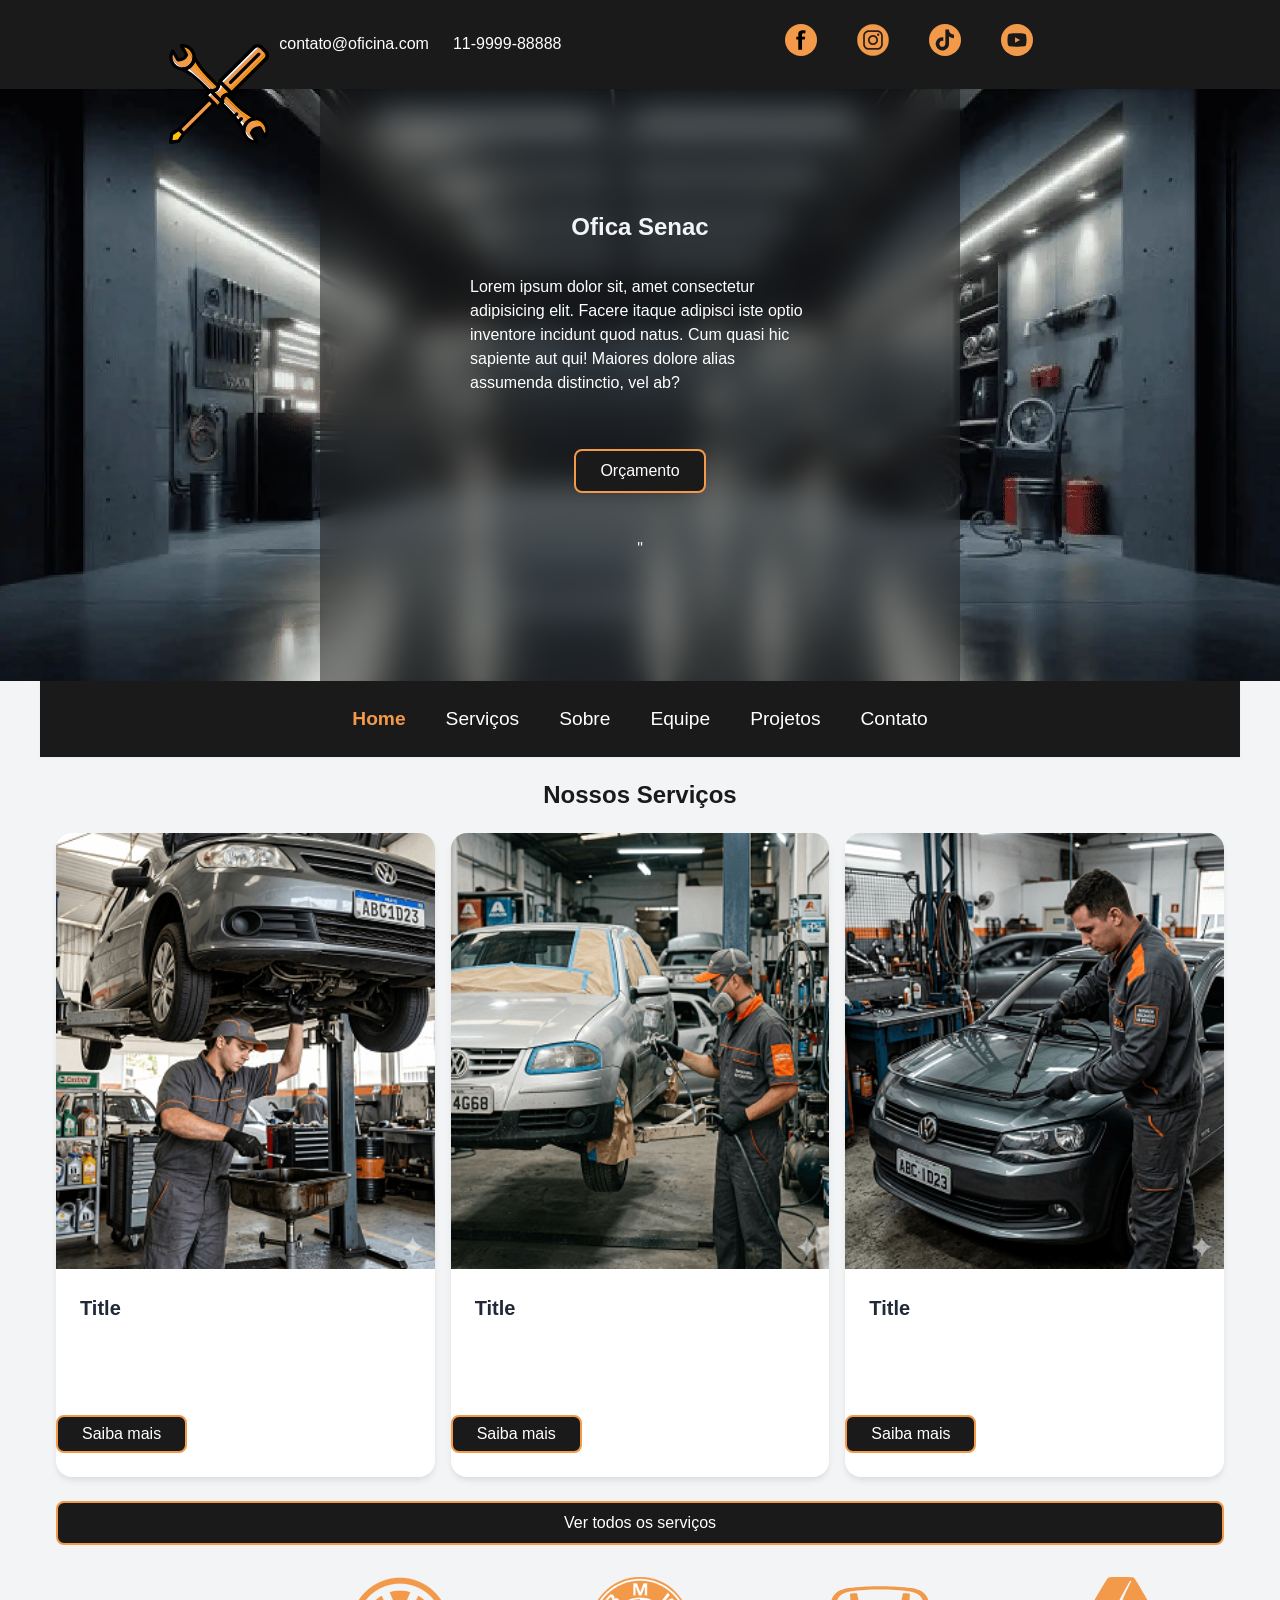
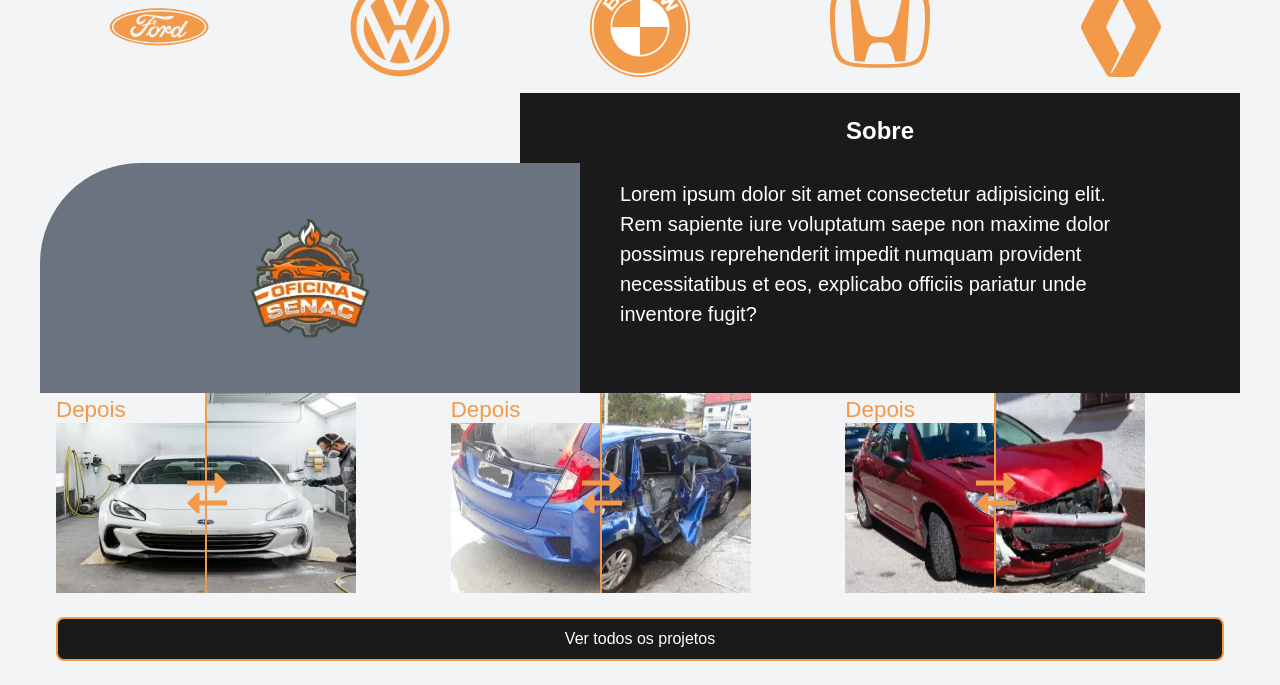
==== index.html @ bcdcd806 "finalização da seção projetos" ====
<!DOCTYPE html>
<html lang="pt-BR">
<head>
    <meta charset="UTF-8">
    <meta name="viewport" content="width=device-width, initial-scale=1.0">
    <title>Oficina Senac</title>
    <meta name="description" content="Oficina de Desenvolvimento de sites para carros">
    <meta name="keywords" content="keyword1, keyword2">
    <meta property="og:title" content="Page Title">
    <meta property="og:description" content="Page description">
    <meta property="og:type" content="website">
    <meta property="og:url" content="https://www.example.com">
    <meta property="og:image" content="https://www.example.com/image.jpg">
    <meta name="twitter:card" content="summary_large_image">
    <meta name="twitter:title" content="Page Title">
    <meta name="twitter:description" content="Page description">
    <meta name="twitter:image" content="https://www.example.com/image.jpg">

    <link rel="preload" href="assets/css/microframework.css" as="style"
            onload="this.rel='stylesheet'">
    <noscript>
        <link rel="stylesheet" href="assets/css/microframework.css">
    </noscript>
</head>
<body class="bem-cursor">
    <nav class="bem-navbar">
        <header>
            <a href="#" class="bem-navbar__brand">
                <svg class="bem-logo" height="100px" width="100px" version="1.1" id="Layer_1" xmlns="http://www.w3.org/2000/svg" xmlns:xlink="http://www.w3.org/1999/xlink" viewBox="0 0 512.853 512.853" xml:space="preserve" fill="#000000">
                    <g id="SVGRepo_bgCarrier" stroke-width="0"></g>
                    <g id="SVGRepo_tracerCarrier" stroke-linecap="round" stroke-linejoin="round"></g>
                    <g id="SVGRepo_iconCarrier"> 
                        <path style="fill:#f2994a ;" =""="" d="M443.733,492.928l-15.36-40.107l0.853-3.413c4.267-11.093,15.36-16.213,29.013-13.653l4.267,0.853 l29.013,42.667c11.093-19.627,0.853-51.2-24.747-72.533c-18.773-14.507-42.667-18.773-58.027-10.24 c-24.747,13.653-21.333,51.2,5.12,77.653C426.667,487.808,429.227,492.075,443.733,492.928"></path> 
                        <path style="fill:#FFFFFF;" d="M413.867,474.155c-23.04-23.04-28.16-54.613-12.8-71.68c-22.187,23.04-22.187,60.587,0.853,83.627 c13.653,13.653,30.72,18.773,48.64,17.067l-6.827-9.387C433.493,490.368,423.253,483.542,413.867,474.155"></path> 
                        <path style="fill:#FD9808;" d="M477.867,395.648c-19.627-14.507-46.933-14.507-67.413-0.853c-3.413,2.56-6.827,5.12-9.387,7.68 c1.707-1.707,4.267-3.413,6.827-5.12c15.36-8.533,38.4-4.267,58.027,10.24c24.747,19.627,34.987,48.64,26.453,68.267l0.853,0.853 C511.147,451.115,506.027,415.275,477.867,395.648"></path> 
                        <path style="fill:#f2994a ;" =""="" d="M111.787,89.302L111.787,89.302c5.12,13.653,4.267,23.893-4.267,26.453 c-5.12,1.707-11.947,0.853-19.627-2.56l0,0c31.573,24.747,168.96,157.867,197.973,186.88l35.84,35.84 c23.04,23.04,55.467,60.587,79.36,89.6l0,0c-5.12-12.8-5.12-23.04,4.267-26.453c5.12-1.707,11.947-0.853,19.627,2.56l0,0 c-29.013-24.747-66.56-56.32-89.6-79.36l-35.84-35.84C271.36,257.408,136.533,120.875,111.787,89.302"></path> 
                        <path style="fill:#FFFFFF;" d="M321.707,336.768l-35.84-35.84c-25.6-25.6-159.573-156.16-186.88-177.493 c-8.533,5.12-18.773,7.68-29.013,7.68l-0.853,0.853c36.693,18.773,175.787,150.187,205.653,180.053l35.84,35.84 c23.04,23.04,51.2,64,72.533,96.427l0.853-0.853c0-10.24,2.56-19.627,7.68-29.013C369.493,387.968,342.187,357.248,321.707,336.768"></path> 
                        <path style="fill:#FD9808;" d="M311.467,276.182C282.453,247.168,149.333,108.928,130.56,72.235l-0.853,0.853 c0,10.24-2.56,19.627-7.68,29.013c21.333,27.307,153.6,159.573,179.2,185.173l35.84,35.84c20.48,20.48,51.2,46.933,77.653,69.973 c8.533-5.12,18.773-7.68,29.013-7.68l0.853-0.853c-32.427-21.333-73.387-49.493-96.427-72.533L311.467,276.182z"></path> 
                        <path style="fill:#f2994a ;" =""="" d="M63.147,16.768l22.187,46.08l-1.707,3.413c-3.413,11.093-15.36,16.213-29.013,12.8l-4.267-0.853 L21.333,35.542c-11.093,19.627-0.853,51.2,24.747,72.533c18.773,14.507,42.667,18.773,58.027,10.24 c24.747-13.653,21.333-51.2-5.12-77.653C86.187,27.862,77.653,18.475,63.147,16.768"></path> 
                        <path style="fill:#FD9808;" d="M62.293,10.795l5.973,11.093c10.24,3.413,21.333,9.387,30.72,18.773 c23.04,23.04,28.16,54.613,12.8,71.68c22.187-23.04,22.187-60.587-0.853-83.627C97.28,15.062,79.36,9.088,62.293,10.795"></path> 
                        <path style="fill:#FFFFFF;" d="M104.107,118.315c-15.36,8.533-38.4,4.267-58.027-10.24c-24.747-19.627-34.987-48.64-26.453-68.267 l-0.853-1.707c-17.067,25.6-11.947,62.293,15.36,81.92c19.627,14.507,46.933,14.507,67.413,0.853c3.413-2.56,6.827-5.12,9.387-7.68 C109.227,114.902,106.667,116.608,104.107,118.315"></path> 
                        <path style="fill:#FCC309;" d="M19.627,504.022L7.68,492.075l11.947-35.84l35.84-23.893l23.893,23.893l-23.893,35.84L19.627,504.022 z"></path> 
                        <g> 
                        <path style="fill:#f2994a ;" =""="" d="M80.213,457.088L56.32,433.195l152.747-152.747l23.893,23.893L80.213,457.088z"></path> 
                        <path style="fill:#f2994a ;" =""="" d="M238.08,308.608l-34.133-34.133l23.893-23.893l34.133,34.133L238.08,308.608z"></path> 
                        </g> 
                        <path style="fill:#FD9808;" d="M259.413,287.275l-23.893,23.893l12.8,12.8l23.893-23.893L259.413,287.275z"></path> 
                        <path style="fill:#FFFFFF;" d="M211.627,240.342l-23.893,24.747l12.8,12.8l23.893-23.893L211.627,240.342z"></path> 
                        <path style="fill:#f2994a ;" =""="" d="M256.853,290.688c12.8-18.773,15.36-29.013,22.187-35.84c6.827-6.827,17.92-9.387,24.747-11.093 L268.8,208.768c-1.707,7.68-4.267,17.92-11.093,24.747s-17.92,9.387-35.84,22.187L256.853,290.688z"></path> 
                        <path style="fill:#FFFFFF;" d="M260.267,236.928c6.827-6.827,10.24-17.067,12.8-23.04l12.8,12.8L256,196.822 c0.853,9.387,0.853,23.04-5.973,29.867c-6.827,6.827-17.92,15.36-27.307,12.8l8.533,8.533 C237.227,248.022,252.587,244.608,260.267,236.928"></path> 
                        <path style="fill:#FD9808;" d="M298.667,240.342c-6.827,2.56-16.213,5.973-23.04,12.8s-10.24,17.067-12.8,23.04l-23.893-2.56 l29.867,29.867c10.24-19.627,9.387-33.28,16.213-40.96c6.827-6.827,20.48-6.827,29.867-5.973L298.667,240.342z"></path> 
                        <path style="fill:#f2994a ;" =""="" d="M303.787,243.755l-34.133-34.133L452.267,26.155c9.387-9.387,24.747-9.387,34.133,0l0,0 c9.387,9.387,9.387,23.893,0,33.28L303.787,243.755z"></path> 
                        <path style="fill:#FFFFFF;" d="M268.8,209.622l183.467-184.32c9.387-9.387,24.747-9.387,34.133,0l-9.387-9.387 c-11.093-11.093-29.867-11.093-40.96,0L256,195.968l29.867,29.867L268.8,209.622z"></path> 
                        <path style="fill:#FD9808;" d="M495.787,35.542l-9.387-9.387c9.387,9.387,9.387,23.893,0,33.28l-183.467,184.32l12.8,12.8 L495.787,75.648C506.88,64.555,506.88,46.635,495.787,35.542"></path> 
                        <path d="M354.133,408.448c-2.56,0-4.267-0.853-5.973-2.56c-3.413-3.413-3.413-8.533,0-11.947l17.067-17.067 c3.413-3.413,8.533-3.413,11.947,0c3.413,3.413,3.413,8.533,0,11.947l-17.067,17.067C358.4,407.595,356.693,408.448,354.133,408.448 z"></path> 
                        <path d="M69.973,137.088c-13.653,0-27.307-4.267-39.253-12.8C0,102.955-7.68,61.995,12.8,31.275c1.707-2.56,4.267-4.267,6.827-3.413 c2.56,0,5.973,1.707,6.827,4.267L51.2,73.088c11.947,0.853,23.893-5.973,29.013-17.067l0,0L56.32,13.355 c-1.707-2.56-1.707-5.973,0-8.533c0.853-1.707,3.413-3.413,5.973-4.267c20.48-1.707,40.96,5.12,55.467,19.627 s21.333,34.133,19.627,54.613s-12.8,38.4-29.867,50.347C96.427,133.675,82.773,137.088,69.973,137.088z M20.48,54.315 c-5.973,20.48,1.707,43.52,19.627,56.32c17.067,11.947,40.107,11.947,57.173,0.853c12.8-8.533,21.333-22.187,23.04-37.547 s-4.267-29.867-14.507-40.96c-7.68-7.68-17.067-12.8-27.307-14.507L97.28,50.902c1.707,2.56,1.707,5.12,0,7.68l-1.707,4.267 C87.04,79.915,69.12,90.155,49.493,89.302h-4.267c-2.56,0-5.12-1.707-6.827-4.267L20.48,54.315z"></path> 
                        <path d="M443.733,510.848c-17.92,0-34.987-6.827-47.787-19.627c-14.507-14.507-21.333-34.133-19.627-54.613 c1.707-20.48,12.8-38.4,29.867-50.347c23.04-15.36,53.76-15.36,76.8,0.853c29.867,21.333,38.4,62.293,17.92,93.013 c-1.707,2.56-4.267,3.413-7.68,4.267c-2.56,0-5.973-1.707-6.827-4.267l-23.893-40.96c-12.8-0.853-23.893,5.973-29.867,17.067 l24.747,41.813c1.707,2.56,1.707,5.973,0,8.533c-1.707,2.56-4.267,4.267-6.827,4.267 C448.853,510.848,446.293,510.848,443.733,510.848z M443.733,391.382c-10.24,0-19.627,2.56-28.16,8.533 c-12.8,8.533-21.333,22.187-23.04,37.547c-1.707,15.36,4.267,29.867,14.507,40.96c7.68,7.68,17.067,12.8,27.307,14.507 l-18.773-32.427c-1.707-2.56-1.707-5.12,0-7.68l1.707-4.267c8.533-17.067,26.453-28.16,46.08-26.453h4.267 c2.56,0,5.12,1.707,6.827,4.267l17.92,30.72c5.973-20.48-1.707-43.52-19.627-56.32C464.213,394.795,453.973,391.382,443.733,391.382 z"></path> 
                        <path d="M333.653,381.142c-2.56,0-4.267-0.853-5.973-2.56c-3.413-3.413-3.413-8.533,0-11.947l13.653-13.653 c3.413-3.413,8.533-3.413,11.947,0c3.413,3.413,3.413,8.533,0,11.947l-13.653,13.653 C337.92,380.288,336.213,381.142,333.653,381.142z"></path> 
                        <path d="M320.853,260.822L320.853,260.822c-2.56,0-4.267-0.853-5.973-2.56l-60.587-60.587c-3.413-3.413-3.413-8.533,0-11.947 L430.08,10.795c13.653-13.653,35.84-13.653,49.493,0l23.04,23.04c13.653,13.653,13.653,35.84,0,49.493L326.827,258.262 C325.12,259.968,322.56,260.822,320.853,260.822z M272.213,191.702L320,239.488l169.813-168.96c6.827-6.827,6.827-17.92,0-24.747 l-23.04-23.04c-6.827-6.827-17.92-6.827-24.747,0L272.213,191.702z"></path> 
                        <path d="M249.173,332.502c-2.56,0-4.267-0.853-5.973-2.56l-60.587-60.587c-3.413-3.413-3.413-8.533,0-11.947l23.893-23.893 c1.707-1.707,3.413-2.56,5.973-2.56l0,0c2.56,0,4.267,0.853,5.973,2.56l60.587,60.587c3.413,3.413,3.413,8.533,0,11.947L256,329.942 C254.293,330.795,251.733,332.502,249.173,332.502L249.173,332.502z M201.387,263.382l47.787,47.787l11.947-11.947l-47.787-47.787 L201.387,263.382z"></path> 
                        <path d="M273.92,307.755c-2.56,0-4.267-0.853-5.973-2.56l-60.587-60.587c-2.56-2.56-3.413-5.973-1.707-9.387s5.12-5.12,8.533-5.12 c5.973,0,18.773,0.853,23.893-3.413c5.973-5.973,14.507-27.307,14.507-34.133c0-3.413,1.707-6.827,5.12-8.533 c3.413-1.707,6.827-0.853,9.387,1.707l60.587,60.587c2.56,2.56,3.413,5.973,1.707,9.387c-1.707,3.413-4.267,5.12-8.533,5.12 c-6.827,0-29.013,8.533-34.133,14.507c-5.12,5.12-4.267,17.067-3.413,23.893c0,3.413-1.707,6.827-5.12,8.533 C275.627,307.755,274.773,307.755,273.92,307.755z M232.96,247.168l32.427,32.427c0.853-5.973,3.413-11.947,7.68-16.213 c5.12-5.12,17.92-11.947,29.867-16.213l-37.547-37.547c-4.267,11.947-10.24,24.747-16.213,29.867 C244.907,243.755,238.933,246.315,232.96,247.168z"></path> 
                        <path d="M8.533,512.555c-2.56,0-4.267-0.853-5.973-2.56C0.853,508.288,0,505.728,0,503.168l5.12-41.813 c0-2.56,1.707-4.267,3.413-5.973l37.547-25.6c3.413-2.56,7.68-1.707,11.093,0.853l23.893,23.893c2.56,2.56,3.413,7.68,0.853,11.093 l-25.6,37.547c-1.707,1.707-3.413,3.413-5.973,3.413l-40.96,5.973C9.387,512.555,9.387,512.555,8.533,512.555z M21.333,467.328 l-3.413,26.453l27.307-3.413l19.627-28.16l-14.507-14.507L21.333,467.328z"></path> 
                        <path d="M75.093,469.888c-2.56,0-4.267-0.853-5.973-2.56l-23.893-23.893c-1.707-1.707-2.56-4.267-2.56-5.973 c0-2.56,0.853-4.267,2.56-5.973l156.16-156.16c3.413-3.413,8.533-3.413,11.947,0l23.893,23.893c1.707,1.707,2.56,3.413,2.56,5.973 s-0.853,4.267-2.56,5.973L81.92,467.328C80.213,469.035,77.653,469.888,75.093,469.888z M63.147,437.462l11.947,11.947 l144.213-143.36l-11.947-11.947L63.147,437.462z"></path> 
                        <path d="M315.733,205.355c-2.56,0-4.267-0.853-5.973-2.56c-3.413-3.413-3.413-8.533,0-11.947L454.827,45.782 c3.413-3.413,8.533-3.413,11.947,0c3.413,3.413,3.413,8.533,0,11.947L321.707,202.795C320,204.502,318.293,205.355,315.733,205.355z "></path> 
                        <path d="M383.147,451.115L383.147,451.115c-3.413,0-5.973-1.707-6.827-3.413c-30.72-46.08-53.76-77.653-71.68-95.573l-42.667-42.667 c-3.413-3.413-3.413-8.533,0-11.947l1.707-1.707c-0.853-9.387,0-23.893,8.533-32.427c5.12-5.12,12.8-9.387,18.773-11.947 c3.413-1.707,6.827-0.853,9.387,1.707l51.2,51.2l0,0c17.92,17.92,48.64,40.96,95.573,71.68c2.56,1.707,3.413,3.413,3.413,5.973 s-0.853,5.12-2.56,6.827l-0.853,0.853c-1.707,1.707-3.413,2.56-5.973,2.56c-10.24,0-19.627,3.413-27.307,8.533 c-12.8,9.387-21.333,24.747-21.333,41.813c0,2.56-0.853,4.267-2.56,5.973l-0.853,0.853 C388.267,450.262,385.707,451.115,383.147,451.115z M280.747,304.342l36.693,36.693c16.213,16.213,36.693,42.667,62.293,80.213 c5.12-13.653,13.653-26.453,27.307-34.987c5.12-3.413,10.24-5.973,15.36-7.68c-38.4-25.6-64.853-46.08-80.213-62.293l-46.933-46.933 c-4.267,2.56-7.68,4.267-8.533,5.973c-5.12,5.12-4.267,17.067-3.413,23.893C282.453,300.928,281.6,302.635,280.747,304.342z"></path> 
                        <path d="M208.213,252.288c-2.56,0-4.267-0.853-5.973-2.56l-42.667-42.667c-30.72-30.72-60.587-52.907-93.867-69.973 c-2.56-0.853-4.267-3.413-4.267-5.973c0-2.56,0.853-5.12,2.56-7.68l0.853-0.853c0.853-1.707,3.413-2.56,5.12-2.56 c10.24,0,19.627-3.413,27.307-8.533c14.507-9.387,23.04-24.747,23.04-41.813c0-2.56,0.853-4.267,2.56-5.973l0.853-0.853 c2.56-1.707,5.12-2.56,7.68-2.56c2.56,0,5.12,1.707,5.973,4.267c17.067,33.28,39.253,63.147,70.827,94.72l51.2,51.2 c2.56,2.56,3.413,5.973,1.707,9.387c-2.56,5.973-6.827,14.507-11.947,18.773c-8.533,8.533-23.04,9.387-32.427,8.533l-1.707,1.707 C213.333,251.435,210.773,252.288,208.213,252.288L208.213,252.288z M93.867,132.822c27.307,16.213,52.053,36.693,78.507,63.147 l36.693,36.693c1.707-0.853,3.413-1.707,5.12-1.707c5.973,0,18.773,0.853,23.893-3.413c0.853-0.853,3.413-4.267,5.973-8.533 l-47.787-47.787c-25.6-25.6-46.08-51.2-62.293-78.507c-5.12,13.653-13.653,24.747-26.453,33.28 C103.253,128.555,98.133,131.115,93.867,132.822z"></path> 
                    </g>
                </svg>
            </a>
            <ul class="bem-navbar__menu">
                <li>contato@oficina.com</li>
                <li>11-9999-88888</li>
            </ul>
        </header>
        <ul class="bem-navbar__menu">
            <li class="bem-navbar__item">
                <a href="#" class="bem-navbar__link">
                    <svg class="bem-icon-face" fill="#000000" version="1.1" xmlns="http://www.w3.org/2000/svg" xmlns:xlink="http://www.w3.org/1999/xlink" width="32px" height="32px" viewBox="-163.84 -163.84 839.68 839.68" xml:space="preserve"><g id="SVGRepo_bgCarrier" stroke-width="0"><rect x="-163.84" y="-163.84" width="839.68" height="839.68" rx="419.84" fill="#f2994a" strokewidth="0"></rect></g><g id="SVGRepo_tracerCarrier" stroke-linecap="round" stroke-linejoin="round"></g><g id="SVGRepo_iconCarrier"> <g id="7935ec95c421cee6d86eb22ecd11b7e3"> <path style="display: inline;" d="M283.122,122.174c0,5.24,0,22.319,0,46.583h83.424l-9.045,74.367h-74.379 c0,114.688,0,268.375,0,268.375h-98.726c0,0,0-151.653,0-268.375h-51.443v-74.367h51.443c0-29.492,0-50.463,0-56.302 c0-27.82-2.096-41.02,9.725-62.578C205.948,28.32,239.308-0.174,297.007,0.512c57.713,0.711,82.04,6.263,82.04,6.263 l-12.501,79.257c0,0-36.853-9.731-54.942-6.263C293.539,83.238,283.122,94.366,283.122,122.174z"> </path> </g> </g></svg>                </a>
            </li>
            <li class="bem-navbar__item">
                <a href="#" class="bem-navbar__link">
                    <svg class="bem-icon-insta" fill="#f2994a" version="1.1" id="Layer_1" xmlns="http://www.w3.org/2000/svg" xmlns:xlink="http://www.w3.org/1999/xlink" width="32px" height="32px" viewBox="0 0 260 260" enable-background="new 0 0 260 260" xml:space="preserve" stroke="#f2994a"><g id="SVGRepo_bgCarrier" stroke-width="0"></g><g id="SVGRepo_tracerCarrier" stroke-linecap="round" stroke-linejoin="round"></g><g id="SVGRepo_iconCarrier"> <path d="M164.58,64H95.42C78.1,64,64,78.1,64,95.42v69.16C64,181.9,78.1,196,95.42,196h69.16c17.32,0,31.42-14.1,31.42-31.42V95.42 C196,78.1,181.9,64,164.58,64z M130,171.1c-22.66,0-41.1-18.44-41.1-41.1s18.44-41.1,41.1-41.1s41.1,18.44,41.1,41.1 S152.66,171.1,130,171.1z M172.22,97.3c-5.3,0-9.6-4.3-9.6-9.61c0-5.3,4.3-9.6,9.6-9.6c5.31,0,9.61,4.3,9.61,9.6 C181.83,93,177.53,97.3,172.22,97.3z M130,102.9c-14.94,0-27.1,12.16-27.1,27.1s12.16,27.1,27.1,27.1s27.1-12.16,27.1-27.1 S144.94,102.9,130,102.9z M130,2C59.31,2,2,59.31,2,130s57.31,128,128,128s128-57.31,128-128S200.69,2,130,2z M210,164.58 c0,25.04-20.38,45.42-45.42,45.42H95.42C70.38,210,50,189.62,50,164.58V95.42C50,70.38,70.38,50,95.42,50h69.16 C189.62,50,210,70.38,210,95.42V164.58z"></path> </g></svg>
                </a>
            </li>
            <li class="bem-navbar__item">
                <a href="#" class="bem-navbar__link">
                    <svg class="bem-icon-tiktok" fill="#1a1a1b" width="32px" height="32px" viewBox="-3.36 -3.36 30.72 30.72" xmlns="http://www.w3.org/2000/svg" xml:space="preserve"><g id="SVGRepo_bgCarrier" stroke-width="0"><rect x="-3.36" y="-3.36" width="30.72" height="30.72" rx="15.36" fill="#f2994a" strokewidth="0"></rect></g><g id="SVGRepo_tracerCarrier" stroke-linecap="round" stroke-linejoin="round"></g><g id="SVGRepo_iconCarrier"><path d="M19.589 6.686a4.793 4.793 0 0 1-3.77-4.245V2h-3.445v13.672a2.896 2.896 0 0 1-5.201 1.743l-.002-.001.002.001a2.895 2.895 0 0 1 3.183-4.51v-3.5a6.329 6.329 0 0 0-5.394 10.692 6.33 6.33 0 0 0 10.857-4.424V8.687a8.182 8.182 0 0 0 4.773 1.526V6.79a4.831 4.831 0 0 1-1.003-.104z"></path></g></svg>
                </a>
            </li>
            <li class="bem-navbar__item">
                <a href="#" class="bem-navbar__link">
                    <svg class="bem-icon-youtube" width="32px" height="32px" viewBox="-1.44 -1.44 26.88 26.88" fill="none" xmlns="http://www.w3.org/2000/svg"><g id="SVGRepo_bgCarrier" stroke-width="0"><rect x="-1.44" y="-1.44" width="26.88" height="26.88" rx="13.44" fill="#f2994a" strokewidth="0"></rect></g><g id="SVGRepo_tracerCarrier" stroke-linecap="round" stroke-linejoin="round"></g><g id="SVGRepo_iconCarrier"> <path d="M19.67 8.14002C19.5811 7.7973 19.4028 7.48433 19.1533 7.23309C18.9038 6.98185 18.5921 6.80134 18.25 6.71001C16.176 6.4654 14.0883 6.35517 12 6.38001C9.91174 6.35517 7.82405 6.4654 5.75001 6.71001C5.40793 6.80134 5.09622 6.98185 4.84674 7.23309C4.59725 7.48433 4.41894 7.7973 4.33001 8.14002C4.10282 9.41396 3.99236 10.706 4.00001 12C3.99198 13.3007 4.10244 14.5994 4.33001 15.88C4.42355 16.2172 4.60391 16.5239 4.85309 16.7696C5.10226 17.0153 5.41153 17.1913 5.75001 17.28C7.82405 17.5246 9.91174 17.6349 12 17.61C14.0883 17.6349 16.176 17.5246 18.25 17.28C18.5885 17.1913 18.8978 17.0153 19.1469 16.7696C19.3961 16.5239 19.5765 16.2172 19.67 15.88C19.8976 14.5994 20.008 13.3007 20 12C20.0077 10.706 19.8972 9.41396 19.67 8.14002ZM10.36 14.39V9.63001L14.55 12L10.36 14.38V14.39Z" fill="#1a1a1b"></path> </g></svg>
                </a>
            </li>
        </ul>
    </nav>
    <main>
        <section class="bem-hero">
            <div class="bem-hero__titulo">
                <h1>Ofica Senac</h1>
                <p>Lorem ipsum dolor sit, amet consectetur adipisicing elit. Facere itaque adipisci iste optio inventore incidunt quod natus. Cum quasi hic sapiente aut qui! Maiores dolore alias assumenda distinctio, vel ab?</p>
                <a href="#contato" class="bem-btn bem-btn--primary">
                    Orçamento
                </a>"
            </div>
            <img src="/oficina_senac/assets/imagens/carro/front-hero-1.png.webp"
            width="400px" alt="Carro vermelho"
            class="bem-hero_imagem">
        </section>
    <nav class="bem-navbar--secundaria bem-container">
        <input type="checkbox" id="nav-toggle" class="bem-navbar__checkbox">
        <label for="nav-toggle" class="bem-navbar__toggle">☰</label>
        <ul class="bem-navbar__menu">
            <li class="bem-navbar__item">
                <a href="#" class="bem-navbar__link bem-navbar__link--active">Home</a>
            </li>
            <li class="bem-navbar__item">
                <a href="#servicos" class="bem-navbar__link">Serviços</a>
            </li>
            <li class="bem-navbar__item">
                <a href="#sobre" class="bem-navbar__link">Sobre</a>
            </li>
            <li class="bem-navbar__item">
                <a href="#equipe" class="bem-navbar__link">Equipe</a>
            </li>
            <li class="bem-navbar__item">
                <a href="#projetos" class="bem-navbar__link">Projetos</a>
            </li>
            <li class="bem-navbar__item">
                <a href="#contato" class="bem-navbar__link">Contato</a>
            </li>
        </ul>
    </nav>
        <!-- adcionar mais seções para ter scroll e a position styck-->
        <section class="bem-container" id="servicos">
            <h2 class="bem-titulo-h2">Nossos Serviços</h2>
            <div class="bem-grid-auto">
                <div class="bem-card">
                    <img class="bem-card__image" src="assets/imagens/carro/oleo.png" width="280px" height="320px" alt="Image description">
                    <div class="bem-card__body">
                        <h3 class="bem-card__title">Title</h3>
                        <p>Description</p>
                    </div>
                    <button class="bem-btn bem-btn--primary">
                        Saiba mais
                    </button>
                </div>
                <div class="bem-card">
                    <img class="bem-card__image" src="assets/imagens/carro/pintura.png" width="280px" height="320px" alt="Image description">
                    <div class="bem-card__body">
                        <h3 class="bem-card__title">Title</h3>
                        <p>Description</p>
                    </div>
                    <button class="bem-btn bem-btn--primary">
                        Saiba mais
                    </button>
                </div>
                <div class="bem-card">
                    <img class="bem-card__image" src="assets/imagens/carro/vidro.png" width="280px" height="320px" alt="Image description">
                    <div class="bem-card__body">
                        <h3 class="bem-card__title">Title</h3>
                        <p>Description</p>
                    </div>
                    <button class="bem-btn bem-btn--primary">
                        Saiba mais
                    </button>
                </div>              
            </div>
            <a href="servicos.html" class="bem-btn bem-btn--primary">Ver todos os serviços</a>
        </section>
        <section class="bem-container" id="marcas">
            <div class="container-icons">
                <svg class="icon-marcas" fill="#f2994a" version="1.1" id="Layer_1" xmlns="http://www.w3.org/2000/svg" xmlns:xlink="http://www.w3.org/1999/xlink" viewBox="0 0 130 130" xml:space="preserve"><g id="SVGRepo_bgCarrier" stroke-width="0"></g><g id="SVGRepo_tracerCarrier" stroke-linecap="round" stroke-linejoin="round"></g><g id="SVGRepo_iconCarrier"> <path d="M65.2,40.7C29.6,40.7,1,51.4,1,64.8c0,13.3,28.8,24.1,64.2,24.1c35.4,0,64.2-10.8,64.2-24.1 C129.5,51.6,100.6,40.7,65.2,40.7z M65.2,86.8c-34,0-61.5-9.8-61.5-22c0-12.1,27.6-22,61.5-22c34,0,61.5,9.8,61.5,22 C126.8,77,99.2,86.8,65.2,86.8z M90.5,69.7c0,0.1,0,0.2,0,0.2c0,0.1,0.2,0.2,0.3,0.3c0,0,0.1,0.1,0,0.2c-0.4,0.9-0.8,1.4-1.3,2.1 c-0.5,0.7-1,1.2-1.6,1.7c-0.9,0.8-2.3,1.6-3.4,1.1c-0.5-0.3-0.7-0.9-0.7-1.5c0-1.5,0.7-3.1,2-4.7c1.5-1.9,3.3-2.9,4.4-2.3 C91.4,67.3,91.1,68.7,90.5,69.7z M58.7,59.7c-0.1-0.6,0.1-1.3,0.7-1.8c0.3-0.3,0.7-0.3,1-0.1c0.3,0.2,0.1,0.8-0.1,1.3 c-0.3,0.5-0.8,0.9-1.3,0.9C58.8,59.9,58.7,59.9,58.7,59.7z M65.2,44.7c-32.8,0-59.4,9.1-59.4,20.2C5.8,75.9,32.4,85,65.2,85 c32.8,0,59.4-9.1,59.4-20.2C124.6,53.7,98,44.7,65.2,44.7z M34.7,78.1c-3.5,0-6.6-2.1-7-5.9c-0.2-2.1,0.4-3.9,1.6-5.5 c1-1.4,2.8-2.5,4.3-2.8c0.5-0.1,1.1,0,1.4,0.3c0.4,0.5,0.3,1-0.1,1.3c-1.1,0.6-2.5,1.6-3.2,2.9c-0.6,1.1-0.7,2.5,0.2,3.7 c1.4,2.1,5.3,2.2,9-1.2c0.9-0.8,1.7-1.6,2.5-2.6c1.6-1.8,2.1-2.5,4.3-5.5c0,0,0-0.1,0-0.1c0,0,0,0-0.1-0.1c-1.4,0-2.7,0.5-3.9,1.4 c-0.3,0.3-0.8,0.2-1.1-0.1c-0.2-0.4-0.1-0.9,0.3-1.1c1.9-1.4,4.1-1.6,6.2-2c0,0,0.2,0,0.3-0.2c0.9-1.1,1.6-2.2,2.5-3.3 c1-1.2,2.2-2.2,3.1-3.1c1.3-1.1,2.2-1.5,3-2c0.2-0.1,0-0.3-0.1-0.3c-4.8-0.9-9.8-2.1-14.5-0.3c-3.3,1.2-4.7,3.8-4,5.6 c0.5,1.2,2.1,1.4,3.7,0.7c1.3-0.6,2.4-1.6,3.3-2.9c0.5-0.7,1.4-0.2,0.9,1c-1.4,3.3-4.1,5.9-7.3,6c-2.8,0.1-4.5-1.9-4.5-4.4 c0-4.9,5.5-8.2,11.3-8.7c7-0.6,13.6,1.3,20.5,2.1c5.3,0.6,10.4,0.7,15.7-0.6c0.6-0.1,1.1,0.3,1,0.9c-0.1,0.9-0.8,1.8-2.5,2.8 c-2,1.1-4.1,1.4-6.3,1.4c-5.3,0-10.2-2-15.3-3.1c0,0.2,0.1,0.5-0.1,0.6c-2.8,2.1-5.4,4.2-7.1,7.1c-0.1,0.1,0,0.1,0.1,0.1 c1.5-0.1,2.8-0.1,4.2-0.2c0.2,0,0.2-0.1,0.2-0.3c-0.1-1,0.2-2.2,1.1-3c0.9-0.8,2.1-0.9,2.8-0.3c0.9,0.7,0.8,1.9,0.3,2.8 c-0.5,0.9-1.3,1.4-2,1.7c0,0-0.2,0-0.1,0.2c0,0.2,1.1,0.8,1.2,1c0.1,0.1,0,0.4-0.1,0.5c-0.1,0.1-0.3,0.2-0.5,0.2 c-0.2,0-0.3-0.1-0.5-0.2c-0.5-0.3-1.1-0.7-1.4-1.2c-0.1-0.2-0.2-0.2-0.5-0.2c-1.5,0.1-3.8,0.3-5.4,0.5c-0.4,0-0.4,0.1-0.5,0.3 c-2.5,4.1-5.2,8.6-8.2,11.6C40.2,77.2,37.5,78.1,34.7,78.1z M103,57.9c-0.5,0.8-9.9,15.2-10.5,16.6c-0.2,0.5-0.2,0.8,0,1.1 c0.5,0.7,1.6,0.3,2.3-0.2c2-1.4,3.4-3.1,5-4.6c0.1-0.1,0.2-0.1,0.3,0c0.2,0.2,0.6,0.5,0.8,0.7c0.1,0.1,0.1,0.2,0,0.3 c-1.5,1.9-3.2,3.6-4.8,4.9c-2.5,1.9-5,2.4-6.3,1.2c-0.5-0.5-0.7-1.1-0.7-1.7c0-0.3-0.2-0.3-0.3-0.2c-1.5,1.5-4.1,3.1-6.4,1.9 c-2-1-2.4-3.3-2-5.3c0,0,0-0.3-0.3-0.2c-0.4,0.3-0.9,0.6-1.6,0.9c-0.8,0.3-1.2,0.4-2,0.4c-1,0-1.8-0.4-2.4-1.4 c-0.3-0.5-0.5-1.3-0.5-1.9c0-0.1-0.1-0.2-0.2,0c-1.6,2.4-3.1,4.8-4.7,7.3c-0.1,0.1-0.2,0.2-0.3,0.2c-1,0-2.1,0-3.1,0 c-0.2,0-0.3-0.1-0.2-0.3c0.6-1.1,3.6-5.5,5.7-9.3c0.6-1,0.5-1.6,0.1-1.8c-0.4-0.3-1.3,0.1-2.1,0.7c-2,1.5-3.7,3.9-4.6,5 c-0.5,0.6-1,1.6-2.3,3c-2.1,2.3-4.9,3.6-7.5,2.7c-1.5-0.5-2.5-1.7-2.9-3.1c-0.1-0.3-0.2-0.4-0.4-0.2c-0.4,0.5-1.3,1.3-2.1,1.8 c-0.1,0.1-0.3,0.2-0.5,0.1c-0.2-0.1-0.7-0.8-0.8-1.1c-0.1-0.2,0-0.3,0.1-0.4c1.1-0.9,1.6-1.5,2.1-2c0.3-0.4,0.6-0.9,0.9-1.7 c0.6-1.6,2.1-4.6,5-6.2c1.1-0.6,2.2-1,3.5-1.2c0.5-0.1,1,0,1.1,0.4c0.1,0.2,0.2,0.6,0.3,0.8c0.1,0.2,0,0.3-0.2,0.4 c-1.7,0.7-3.4,1.7-4.6,3.3c-1.4,1.8-1.7,4-0.8,5.2c0.7,0.9,1.7,1.1,2.8,0.7c1.6-0.5,2.9-1.9,3.6-3.6c0.7-1.8,0.9-3.8,0.3-5.7 c-0.1-0.3,0-0.6,0.2-0.7c0.4-0.3,1-0.6,1.1-0.7c0.4-0.2,0.8-0.1,1,0.2c0.6,0.8,0.9,2,0.9,3.3c0,0.3,0.1,0.3,0.3,0.1 c1-1.1,2-2.2,3-3.1c1-0.8,2.3-1.4,3.4-1.4c1.5,0,2.3,1.1,2.2,2.9c0,0.2,0.2,0.2,0.3,0.1c0.5-0.7,0.8-1,1.3-1.4 c1.1-0.9,2.1-1.3,3.3-1.2c1.4,0.1,2.5,1.4,2.3,2.8c-0.1,0.9-0.7,1.8-1.5,2.2c-0.7,0.4-1.6,0.3-2.2-0.2c-0.5-0.4-0.6-1.1-0.5-1.7 c0-0.1-0.1-0.3-0.3-0.1c-1.4,1.4-1.5,3.2-0.6,4.1c1,0.9,2.4,0.3,3.5-0.4c2-1.3,3.5-3,5.2-4.4c1.2-0.9,2.5-1.7,4-1.9 c0.8-0.1,1.6-0.1,2.4,0.3c1.1,0.4,1.7,1.3,1.8,2.1c0,0.2,0.2,0.3,0.3,0.1c0.8-1.3,5.4-8.1,5.8-8.8c0.1-0.2,0.2-0.3,0.5-0.3 c1,0,2.3,0,3.2,0C103,57.7,103,57.8,103,57.9z"></path> </g></svg>
                <svg class="icon-marcas" fill="#f2994a" version="1.1" id="Layer_1" xmlns="http://www.w3.org/2000/svg" xmlns:xlink="http://www.w3.org/1999/xlink" viewBox="0 0 527 527" xml:space="preserve" stroke="#f2994a"><g id="SVGRepo_bgCarrier" stroke-width="0"></g><g id="SVGRepo_tracerCarrier" stroke-linecap="round" stroke-linejoin="round"></g><g id="SVGRepo_iconCarrier"> <g> <path d="M263.3,3.7C120.2,3.7,3.5,120.4,3.5,263.5c0,143.1,116.7,259.8,259.8,259.8c143.1,0,259.8-116.7,259.8-259.8 C523,120.4,406.3,3.7,263.3,3.7L263.3,3.7z M263.3,493.3c-126.6,0-229.8-103.2-229.8-229.8c0-126.6,103.2-229.8,229.8-229.8 s229.8,103.2,229.8,229.8C493.1,390.1,389.8,493.3,263.3,493.3L263.3,493.3z"></path> <path d="M188.9,439.1C120.6,410,72.6,342.2,72.6,263.5c0-20,3.1-39.3,8.9-57.5L188.9,439.1L188.9,439.1z"></path> <path d="M316.2,446.7c-16.8,4.9-34.6,7.5-53,7.5c-18.4,0-36.1-2.6-52.9-7.5l52.9-123.5L316.2,446.7L316.2,446.7z"></path> <path d="M445.1,206.1c5.8,18.1,8.9,37.4,8.9,57.4c0,78.7-48.1,146.5-116.3,175.5L445.1,206.1L445.1,206.1z"></path> <path d="M359.4,98.9c23.3,13.7,43.4,32.1,59.1,54l-95,201.9l-32-77.1h-56.4l-32,77.1l-95-201.9c15.7-21.9,35.8-40.4,59.1-54 l66.6,155.5h59L359.4,98.9L359.4,98.9z"></path> <path d="M263.3,72.8c18.6,0,36.7,2.7,53.7,7.7l-53.7,129.3L209.6,80.5C226.6,75.5,244.6,72.8,263.3,72.8L263.3,72.8z"></path> </g> </g></svg>
                <svg class="icon-marcas" viewBox="0 0 498.503 498.503" xmlns="http://www.w3.org/2000/svg" fill="#f2994a" stroke="#f2994a"><g id="SVGRepo_bgCarrier" stroke-width="0"></g><g id="SVGRepo_tracerCarrier" stroke-linecap="round" stroke-linejoin="round"></g><g id="SVGRepo_iconCarrier"><path d="M249.251 498.503c66.577 0 129.168-25.928 176.247-73.005 47.077-47.078 73.005-109.67 73.005-176.247 0-66.576-25.928-129.168-73.005-176.246C378.42 25.927 315.828 0 249.251 0 111.813 0 0 111.813 0 249.251c0 66.577 25.927 129.169 73.005 176.247 47.078 47.077 109.67 73.005 176.246 73.005z"></path><path d="M8.624 249.251c0-64.272 25.03-124.699 70.479-170.148 45.449-45.45 105.875-70.479 170.148-70.479s124.7 25.029 170.148 70.479c45.449 45.449 70.479 105.875 70.479 170.148 0 132.683-107.945 240.628-240.627 240.628-64.273 0-124.699-25.03-170.148-70.479C33.654 373.95 8.624 313.524 8.624 249.251z" fill="#ffffff"></path><path d="M249.251 18.541c-127.416 0-230.71 103.294-230.71 230.71s103.294 230.711 230.71 230.711c127.416 0 230.71-103.295 230.71-230.711s-103.294-230.71-230.71-230.71z"></path><path d="M249.251 396.621c-81.389 0-147.37-65.98-147.37-147.37 0-81.389 65.981-147.37 147.37-147.37 81.389 0 147.37 65.981 147.37 147.37 0 81.39-65.98 147.37-147.37 147.37z" fill="#ffffff"></path><path d="M111.362 249.251h137.889V111.362c-76.153 0-137.889 61.737-137.889 137.889zM249.251 249.251v137.89c76.153 0 137.889-61.736 137.889-137.89H249.251z"></path><path d="M140.952 108.643c-4.885-4.748-12.436-6.179-19.525-1.784 1.354-3.509.801-7.09.082-9.066-3.054-5.569-4.12-6.266-6.637-8.378-8.148-6.837-16.723-1-22.856 6.309l-29.632 35.313 46.581 39.087 31.249-37.24c7.14-8.509 8.244-16.945.738-24.241zM256.97 91.863l15.997-42.401v42.401h12.158V31.137h-18.267l-16.615 43.479h.172L233.8 31.137h-18.266v60.726h12.157V49.462l15.998 42.401h13.281zM420.43 117.127l-22.89 32.407 35.486-16.847 9.396 11.603-55.854 27.075-11.027-13.727 21.969-32.123-.13-.161-35.989 14.81-11.135-13.64 38.097-49.004 9.396 11.603-23.857 31.208 36.458-15.652 10.08 12.448z" fill="#ffffff"></path><path d="M98.491 104.464c2.062-2.458 6.722-2.357 9.719.157 3.295 2.765 3.303 6.685 1.09 9.321l-17.597 20.971-11.01-9.239 17.798-21.21zM129.8 129.203l-18.553 22.11-11.634-9.762 18.703-22.29c2.112-2.517 6.821-3.25 9.997-.584 3.595 3.015 3.951 7.59 1.487 10.526z"></path></g></svg>
                <svg class="icon-marcas" fill="#f2994a" viewBox="0 0 24 24" role="img" xmlns="http://www.w3.org/2000/svg"><g id="SVGRepo_bgCarrier" stroke-width="0"></g><g id="SVGRepo_tracerCarrier" stroke-linecap="round" stroke-linejoin="round"></g><g id="SVGRepo_iconCarrier"><title>Honda icon</title><path d="M23.903 6.87c-.329-3.219-2.47-3.896-4.354-4.205-.946-.16-2.63-.299-3.716-.339-.946-.06-3.168-.09-3.835-.09-.658 0-2.89.03-3.836.09-1.076.04-2.77.18-3.716.339C2.563 2.984.42 3.66.092 6.869c-.08.877-.1 2.023-.09 3.248.03 2.032.2 3.407.3 4.364.069.657.338 2.62.687 3.636.478 1.395.916 1.803 1.424 2.222.937.757 2.471.996 2.79 1.056 1.733.309 5.24.368 6.785.368 1.544 0 5.05-.05 6.784-.368.329-.06 1.863-.29 2.79-1.056.508-.419.946-.827 1.424-2.222.35-1.016.628-2.979.698-3.636.1-.957.279-2.332.299-4.364.04-1.225.01-2.371-.08-3.248m-1.176 5.4c-.189 2.57-.418 4.105-.747 5.22-.289.977-.637 1.624-1.165 2.093-.867.787-2.063.956-2.76 1.056-1.514.229-4.055.299-6.057.299-2.003 0-4.544-.08-6.058-.3-.697-.099-1.893-.268-2.76-1.055-.518-.469-.876-1.126-1.155-2.093-.329-1.105-.558-2.65-.747-5.22-.11-1.544-.09-4.055.08-5.4.258-2.012 1.255-3.019 3.387-3.397.996-.18 2.34-.309 3.606-.369 1.016-.07 2.7-.1 3.637-.09.936-.01 2.62.03 3.636.09 1.275.06 2.61.19 3.606.369 2.142.378 3.139 1.395 3.388 3.397.199 1.345.229 3.856.11 5.4M17.526 3.88c-.548 2.461-.767 3.587-1.216 5.37-.428 1.714-.767 3.298-1.335 4.065-.587.777-1.365.947-1.893 1.006-.279.03-.478.04-1.066.05-.597 0-.797-.02-1.076-.05-.528-.06-1.315-.229-1.892-1.006-.578-.767-.907-2.351-1.335-4.065-.469-1.773-.678-2.909-1.236-5.37 0 0-.548.02-.797.04-.329.02-.588.05-.867.09 0 0 .32 5.061.459 7.203.15 2.252.418 6.057.667 8.927 0 0 .458.07 1.226.12.807.049 1.165.049 1.165.049.329-1.265.747-3.019 1.206-3.766.378-.608.966-.677 1.295-.717.518-.07.956-.08 1.166-.08.199-.01.637 0 1.165.08.329.05.917.11 1.295.717.469.747.877 2.5 1.206 3.766 0 0 .358-.01 1.165-.05a11.35 11.35 0 001.226-.12c.249-2.869.518-6.665.667-8.926.14-2.142.459-7.203.459-7.203-.28-.04-.538-.07-.867-.09-.23-.02-.787-.04-.787-.04Z"></path></g></svg>
                <svg class="icon-marcas" svg fill="#f2994a" viewBox="0 0 24 24" role="img" xmlns="http://www.w3.org/2000/svg"><g id="SVGRepo_bgCarrier" stroke-width="0"></g><g id="SVGRepo_tracerCarrier" stroke-linecap="round" stroke-linejoin="round"></g><g id="SVGRepo_iconCarrier"><title>Renault icon</title><path d="M12 0c-.747 0-2.32.013-2.693.053-.347.04-.44.147-.64.4C8.4.813 6.107 4.68 4.92 6.827c-.867 1.546-2.227 4.24-2.347 4.533-.12.253-.173.467-.173.64 0 .187.053.4.173.64.28.627 1.147 2.333 2.347 4.533 1.253 2.28 3.52 6.054 3.76 6.387.253.347.427.36.653.387.347.026 1.854.053 2.667.053.867 0 2.44-.04 2.667-.053.213-.014.4-.04.653-.387.227-.32 2.667-4.387 3.76-6.387 1.053-1.92 2.213-4.226 2.347-4.533.146-.333.173-.507.173-.64 0-.107-.027-.333-.173-.64a105.647 105.647 0 00-2.347-4.533C17.813 4.547 15.56.773 15.307.44c-.254-.333-.4-.36-.627-.373h-.04C14.307.013 12.867 0 12 0zm2.347.92c.093 0 .146.013.16.04-.4.787-1.414 2.773-2.134 4.6a111.067 111.067 0 012.907 5.747c.16.346.24.52.24.693 0 .173-.08.347-.24.693-1.227 2.64-4.093 8.054-5.28 10.067-.12.2-.253.307-.347.307-.093 0-.146-.014-.16-.04.4-.787 1.414-2.774 2.134-4.6A111.062 111.062 0 018.72 12.68c-.16-.347-.24-.52-.24-.693 0-.174.08-.347.253-.694C9.933 8.653 12.8 3.24 14 1.227c.12-.2.253-.307.347-.307Z"></path></g></svg>
            </div>
        </section>
        <section class="bem-container" id="sobre">
            <div class="sobre-img">
                <img src="assets/imagens/logo/logo-os.webp" alt="Imagem da Marca da oficina">
            </div>
            <div class="sobre-descricao">
                <h2 class="bem-titulo-h2 bem-text-secondary">Sobre</h2>
                <p class="bem-text-xl">Lorem ipsum dolor sit amet consectetur adipisicing elit. Rem sapiente iure voluptatum saepe non maxime dolor possimus reprehenderit impedit numquam provident necessitatibus et eos, explicabo officiis pariatur unde inventore fugit?</p>
            </div>
        </section> 
        <section class="bem-container" id="projetos">
            <div class="bem-grid-auto">
                <div class="img-comp-container">
                    <div class="img-comp-img">
                        <img src="assets/imagens/imagem-projetos/slide1.webp" width="300" height="200">
                    </div>
                    <div class="img-comp-img img-comp-overlay">
                        <img src="assets/imagens/imagem-projetos/slide2.webp" width="300" height="200">
                    </div>
                </div>
                <div class="img-comp-container">
                    <div class="img-comp-img">
                        <img src="assets/imagens/projetos/azul1.webp" width="300" height="200">
                    </div>
                    <div class="img-comp-img img-comp-overlay">
                        <img src="assets/imagens/projetos/azul2.webp" width="300" height="200">
                    </div>
                </div>
                <div class="img-comp-container">
                    <div class="img-comp-img">
                        <img src="assets/imagens/projetos/batida-1.webp" width="300" height="200">
                    </div>
                    <div class="img-comp-img img-comp-overlay">
                        <img src="assets/imagens/projetos/batida-2.webp" width="300" height="200">
                    </div>
                </div>                                              
            </div>
        <a href="projetos.html" class="bem-btn bem-btn--primary">Ver todos os projetos</a>
        </section>     
        <section class="bem-container" id="equipe">

        </section>
        <section class="bem-container" id="contato">

        </section>
     </main>
     <footer>

     </footer>
     <script src="assets/js/script.js"></script>
</body>
</html>
---- assets/css/microframework.css ----
*{margin:0;padding:0;box-sizing:border-box}
:root{
  --bem-primary:#1a1a1b;
  --bem-secondary:#ffffff;
  --bem-tertiary: #f2994a; 

  --bem-success:#10b981;
  --bem-danger:#ef4444;
  --bem-warning:#f59e0b;
  --bem-dark:#1f2937;
  --bem-light:#f3f4f6;
  --bem-bg:#1a1a1b;
  --bem-surface:#ffffff;
  --bem-text:#1f2937;
  --bem-text-muted:#6b7280;
  --bem-border:#e5e7eb;
  --bem-spacing-xs:.25rem;
  --bem-spacing-sm:.5rem;
  --bem-spacing-md:1rem;
  --bem-spacing-lg:1.5rem;
  --bem-spacing-xl:2rem;
  --bem-font-base:-apple-system, BlinkMacSystemFont, 'Segoe UI', Roboto, Oxygen, Ubuntu, Cantarell, sans-serif;
  --bem-font-mono:'Courier New', monospace;
  --bem-radius-sm:.25rem;
  --bem-radius-md:.5rem;
  --bem-radius-lg:1rem;
  --bem-shadow-sm:0 1px 2px 0 rgba(0,0,0,.05);
  --bem-shadow-md:0 4px 6px -1px rgba(0,0,0,.1);
  --bem-shadow-lg:0 10px 15px -3px rgba(0,0,0,.1);
}
[data-theme="dia"]{
  --bem-primary:#8b5cf6;
  --bem-bg:#f5f5f7;
}
[data-theme="tarde"]{
  --bem-primary:#f97316;
  --bem-secondary:#d946ef;
  --bem-bg:#fdf5ee;
  --bem-surface:#fffaf7;
  --bem-text-muted:#78716c;
  --bem-border:#e7d5c4;
  --bem-light:#fae8d5;
}
[data-theme="noite"]{
  --bem-primary:#2dd4bf;
  --bem-secondary:#a78bfa;
  --bem-success:#34d399;
  --bem-danger:#f87171;
  --bem-bg:#0f172a;
  --bem-surface:#1e293b;
  --bem-text:#f1f5f9;
  --bem-text-muted:#94a3b8;
  --bem-border:#334155;
  --bem-light:#334155;
}
html{
  scroll-behavior: smooth;
}
body{
  font-family:var(--bem-font-base);
  line-height:1.5;
  color:var(--bem-text);
  background:var(--bem-light);
  transition:background .25s, color .25s;
  cursor: url(../imagens/cursor/cursor.svg), auto;
}

a{
    cursor: url(../imagens/cursor/cursor-ancora.svg), auto;
  text-decoration: none;
  color: var(--bem-secondary);
}
p{
  color: var(--bem-secondary);
  padding: 10px 100px;
}

header{
  display: flex;
  justify-content: center;
  align-items: center;
  gap: 2.5rem;
}
.bem-logo{
  position: absolute;
  top: 0;
  left: 50px;
  /*                    x     y      */
  transform: translate(-120px, 0);
  z-index: 1001;
  width: 100px;
}
.icon-marcas{
  width: 100px;
}
.container-icons{
  display: flex;
  align-items: center;
  justify-content: space-around;
  flex-wrap: wrap;
  gap: 50px;
  width: 100%;
  margin: var(--bem-spacing-sm) 0;
  padding: var(--bem-spacing-sm);
}
#sobre{
  position: relative;
  height: 300px;
}
.sobre-img{
  position: absolute;
  top: 70px;
  left: 0;
  display: flex;
  align-items: center;
  justify-content: center;
  border-radius: 100px 0 0 0;
  width: 45%;
  height: 230px;
  z-index: 5;
  background-color: var(--bem-text-muted);
}
.sobre-descricao{
  position: absolute;
  top:0;
  right: 0;
  display: flex;
  flex-direction: column;
  width: 60%;
  height: 300px;
  color: var(--bem-light);
  background-color: var(--bem-bg);
}
.bem-hero{
  /*relativo para c ontrolar a posição absoluta dos filhos  */
  position: relative;
  display: flex;
  align-items: center;
  justify-content: center;
  height: 65.75vh;
  background-image: url(../imagens/carro/fundo-hero.jpg.webp);
  /*cover = estica e contain manter o tamanho original  */
  background-size: cover;
  background-repeat: no-repeat;
  background-position: center;
  background-color: #0f172a;
  color: var(--bem-light);
}
.bem-hero__titulo{
  display: flex;
  flex-direction: column;
  align-items: center;
  justify-content: center;
  background-color: #1a1a1b81;
  backdrop-filter: blur(15px);
  position: absolute;
  top: 0;
  left: calc(50%/2);
  width: 50%;
  height: 100%;
  z-index: 10;
  padding: 50px;
  gap: 20px;
}

.bem-hero_imagem{
  position: absolute;
  bottom: 0;
  right: 20%;
  z-index: 2;
  /*aumentar o tamnho  horizontal e vertical da equerda para direita e de cima para baixo*/
  transform: scale(1.3) translate(-70px, -50px);
}
.bem-titulo-h2{
  display: flex;
  align-items: center;
  justify-content: center;
  margin: 20px;
  font-size: 1.5rem;
  color: var(--bem-primary);
}
.bem-container{
  width:100%;
  max-width:1200px;
  margin:0 auto;
  padding:0 var(--bem-spacing-md);
}
.bem-container--fluid{ max-width:100% }
.bem-container--narrow{ max-width:600px}
.bem-grid { display: grid; gap: var(--bem-spacing-md) }
.bem-btn{
  display:flex;
  align-items:center;
  justify-content:center;
  padding:var(--bem-spacing-sm) var(--bem-spacing-lg);
  font-size:1rem;
  font-weight:500;
  border:none;
  border-radius:var(--bem-radius-md);
  cursor:pointer;
  transition:all .2s ease;
  text-decoration:none;
  gap:var(--bem-spacing-sm);
  margin: var(--bem-spacing-lg) 0;
}
.bem-btn:hover{ transform:translateY(-1px);box-shadow:var(--bem-shadow-md) }
.bem-btn:active{ transform:translateY(0) }
.bem-btn--primary{ background-color:var(--bem-primary);color:#fff; border: 2px solid var(--bem-tertiary);}
.bem-btn--primary:hover{ filter:brightness(.9) }
.bem-btn--secondary{ background-color:var(--bem-secondary);color:#fff }
.bem-btn--secondary:hover{ filter:brightness(.9) }
.bem-btn--success{ background-color:var(--bem-success);color:#fff }
.bem-btn--danger{ background-color:var(--bem-danger);color:#fff }
.bem-btn--outline{
  background-color:transparent;
  border:2px solid var(--bem-primary);
  color:var(--bem-primary);
}
.bem-btn--outline:hover{ background-color:var(--bem-primary);color:#fff }
.bem-btn--sm{ padding:var(--bem-spacing-xs) var(--bem-spacing-md);font-size:.875rem }
.bem-btn--lg{ padding:var(--bem-spacing-md) var(--bem-spacing-xl);font-size:1.125rem }
.bem-btn--block{ width:100% }
.bem-btn:disabled,.bem-btn--disabled{ opacity:.5;cursor:not-allowed;pointer-events:none }
.bem-btn__icon{ display:inline-flex;font-size:1.25em }
.bem-btn__text{ display:inline-flex }
.bem-card{
  background-color:var(--bem-surface);
  border-radius:var(--bem-radius-lg);
  box-shadow:var(--bem-shadow-md);
  overflow:hidden;
  transition:all .3s ease;
}
.bem-card:hover{ box-shadow:var(--bem-shadow-lg);transform:translateY(-2px) }
.bem-card--flat{ box-shadow:none;border:1px solid var(--bem-border) }
.bem-card__header{ padding:var(--bem-spacing-lg);border-bottom:1px solid var(--bem-border) }
.bem-card__title{ font-size:1.25rem;font-weight:600;margin:0;color:var(--bem-text) }
.bem-card__subtitle{ font-size:.875rem;color:var(--bem-text-muted);margin-top:var(--bem-spacing-xs) }
.bem-card__body{ padding:var(--bem-spacing-lg) }
.bem-card__footer{
  padding:var(--bem-spacing-lg);
  border-top:1px solid var(--bem-border);
  background-color:var(--bem-light);
}
.bem-card__image{ width:100%;height:auto;display:block }
.bem-card__actions{ display:flex;gap:var(--bem-spacing-sm);align-items:center }
.bem-form{ display:flex;flex-direction:column;gap:var(--bem-spacing-md) }
.bem-form__group{ display:flex;flex-direction:column;gap:var(--bem-spacing-xs) }
.bem-form__label{ font-weight:500;font-size:.875rem;color:var(--bem-text) }
.bem-form__label--required::after{ content:' *';color:var(--bem-danger) }
.bem-form__input,
.bem-form__textarea,
.bem-form__select{
  width:100%;
  padding:var(--bem-spacing-sm) var(--bem-spacing-md);
  border:2px solid var(--bem-border);
  border-radius:var(--bem-radius-md);
  font-size:1rem;
  font-family:inherit;
  transition:all .2s ease;
  background:var(--bem-surface);
  color:var(--bem-text);
}
.bem-form__input:focus,
.bem-form__textarea:focus,
.bem-compare__range:focus-visible{
  opacity:.01;
  outline:3px solid var(--bem-primary);
  outline-offset:-3px;
}
@keyframes bem-fade-in{ from{ opacity:0}to{ opacity:1}}
@keyframes bem-slide-up{ from{ opacity:0;transform:translateY(20px)}to{ opacity:1;transform:translateY(0)}}
@keyframes bem-scale-up{ from{ opacity:0;transform:scale(0.95)}to{ opacity:1;transform:scale(1)}}
.bem-animate-fade-in{ animation:bem-fade-in 0.3s ease forwards}
.bem-animate-slide-up{ animation:bem-slide-up 0.4s ease forwards}
.bem-grid-auto{ display:grid;grid-template-columns:repeat(auto-fit, minmax(280px, 1fr));gap:var(--bem-spacing-md)}
.bem-flex-1{ flex:1}
.bem-flex-wrap{ flex-wrap:wrap}
.bem-h-screen{ height:100vh}
.bem-min-h-screen{ min-height:100vh}
.bem-w-screen{ width:100vw}
.bem-m-0{ margin:0}
.bem-p-0{ padding:0}
.bem-mx-auto{ margin-left:auto;margin-right:auto}
.bem-my-auto{ margin-top:auto;margin-bottom:auto}
.bem-mt-auto{ margin-top:auto}
.bem-pt-xl{ padding-top:var(--bem-spacing-xl)}
.bem-pb-xl{ padding-bottom:var(--bem-spacing-xl)}
.bem-px-lg{ padding-left:var(--bem-spacing-lg);padding-right:var(--bem-spacing-lg)}
.bem-gap-lg{ gap:var(--bem-spacing-lg)}
.bem-gap-xl{ gap:var(--bem-spacing-xl)}
.bem-text-primary{ color:var(--bem-primary)}
.bem-text-secondary{ color:var(--bem-secondary)}
.bem-text-success{ color:var(--bem-success)}
.bem-text-danger{ color:var(--bem-danger)}
.bem-text-muted-util{ color:var(--bem-text-muted)}
.bem-font-bold{ font-weight:700}
.bem-font-medium{ font-weight:500}
.bem-text-xl{ font-size:1.25rem}
.bem-text-2xl{ font-size:1.5rem}
.bem-text-xs{ font-size:0.75rem}
.bem-text-sm{ font-size:0.875rem}
.bem-icon-lg{ font-size:2rem;display:inline-flex;justify-content:center;align-items:center}
.bem-text-underline{ text-decoration:underline}
.bem-bg-glass{ background-color:rgba(255,255,255,.2);backdrop-filter:blur(4px);border:1px solid rgba(255,255,255,.3)}
[data-theme="noite"] .bem-bg-glass{ background-color:rgba(15,23,42,.4);border-color:rgba(255,255,255,.1)}
.bem-border-primary{ border-color:var(--bem-primary)}
.bem-border-top-primary{ border-top:3px solid var(--bem-primary)}
.bem-border-top-secondary{ border-top:3px solid var(--bem-secondary)}
.bem-border-left-success{ border-left-color:var(--bem-success)}
.bem-border-default{ border:1px solid var(--bem-border)}
.bem-max-w-xxs{ max-width:220px}
.bem-max-w-xs{ max-width:280px}
.bem-max-w-sm{ max-width:400px}
.bem-form__input--error,.bem-form__textarea--error,.bem-form__select--error{ border-color:var(--bem-danger) }
.bem-form__input--success,.bem-form__textarea--success,.bem-form__select--success{ border-color:var(--bem-success) }
.bem-form__textarea{ min-height:100px;resize:vertical }
.bem-form__help{ font-size:.875rem;color:var(--bem-text-muted) }
.bem-form__error{ font-size:.875rem;color:var(--bem-danger) }
.bem-form__checkbox,.bem-form__radio{ display:flex;align-items:center;gap:var(--bem-spacing-sm) }
.bem-form__checkbox input,.bem-form__radio input{ width:auto }
.bem-alert{
  padding:var(--bem-spacing-md);
  border-radius:var(--bem-radius-md);
  border-left:4px solid;
  display:flex;
  align-items:flex-start;
  gap:var(--bem-spacing-sm);
}
.bem-alert--info{ background-color:#dbeafe;border-color:var(--bem-primary);color:#1e40af }
.bem-alert--success{ background-color:#d1fae5;border-color:var(--bem-success);color:#065f46 }
.bem-alert--warning{ background-color:#fef3c7;border-color:var(--bem-warning);color:#92400e }
.bem-alert--danger{ background-color:#fee2e2;border-color:var(--bem-danger);color:#991b1b }
.bem-alert__icon{ font-size:1.25rem;flex-shrink:0 }
.bem-alert__content{ flex:1 }
.bem-alert__title{ font-weight:600;margin-bottom:var(--bem-spacing-xs) }
.bem-alert__message{ font-size:.875rem }
.bem-alert__close{
  background:none;border:none;cursor:pointer;padding:0;
  font-size:1.25rem;opacity:.6;transition:opacity .2s;
  color:inherit;
}
.bem-alert__close:hover{ opacity:1 }
.bem-navbar{
 display:flex;
  align-items:center;
  justify-content: space-evenly;
  padding:var(--bem-spacing-md) var(--bem-spacing-lg);
  box-shadow:var(--bem-shadow-sm);
  transition:background .25s;
  position:sticky;
  top:0; 
  z-index:100;
  width: 100%;
  background-color: var(--bem-primary);
  color: var(--bem-secondary);
}
.bem-navbar--secundaria{
  display:flex;
  align-items:center;
  justify-content:center;
  padding:var(--bem-spacing-md) var(--bem-spacing-lg);
  box-shadow:var(--bem-shadow-sm);
  transition:background .25s;
  position:sticky; top: 70px; z-index:10;
  background-color: var(--bem-primary);
  color: var(--bem-secondary);
}
.bem-navbar--dark{ background-color:var(--bem-dark);color:#fff }
.bem-navbar__brand{ font-size:1.5rem;font-weight:700;text-decoration:none;color:inherit; position: relative; }
.bem-navbar__menu{ display:flex;gap:var(--bem-spacing-lg);list-style:none;align-items:center }
.bem-navbar__item{ display:inline-flex }
.bem-navbar__link{ text-decoration:none;color:var(--bem-secondary);padding:var(--bem-spacing-sm);transition:color .2s; font-size: 1.2rem; }
.bem-navbar__link:hover{ color:var(--bem-text-muted) }
.bem-navbar__link--active{ color:var(--bem-tertiary);font-weight:600 }
.bem-navbar__toggle{ display:none;background:none;border:none;font-size:1.5rem;cursor:pointer;color:var(--bem-secondary) }
.bem-modal{
  position:fixed;inset:0;
  background-color:rgba(0,0,0,.5);
  display:flex;align-items:center;justify-content:center;
  z-index:1000;padding:var(--bem-spacing-md);
  animation:bem-fade-in 0.2s ease forwards;
}
.bem-modal--hidden{ display:none }
.bem-modal__dialog{
  background-color:var(--bem-surface);
  border-radius:var(--bem-radius-lg);
  box-shadow:var(--bem-shadow-lg);
  max-width:500px;width:100%;max-height:90vh;overflow:auto;
  animation:bem-scale-up 0.3s cubic-bezier(0.175, 0.885, 0.32, 1.275) forwards;
}
.bem-modal__header{
  padding:var(--bem-spacing-lg);
  border-bottom:1px solid var(--bem-border);
  display:flex;align-items:center;justify-content:space-between;
}
.bem-modal__title{ font-size:1.25rem;font-weight:600;margin:0;color:var(--bem-text) }
.bem-modal__close{
  background:none;border:none;font-size:1.5rem;cursor:pointer;
  padding:0;color:var(--bem-text-muted);transition:color .2s;
}
.bem-modal__close:hover{ color:var(--bem-text) }
.bem-modal__body{ padding:var(--bem-spacing-lg) }
.bem-modal__footer{
  padding:var(--bem-spacing-lg);
  border-top:1px solid var(--bem-border);
  display:flex;gap:var(--bem-spacing-sm);justify-content:flex-end;
}
.bem-navbar__checkbox{ display:none }
.bem-theme-toggle{
  position:fixed;bottom:1.5rem;right:1.5rem;z-index:9999;
  display:flex;gap:.25rem;
  background:var(--bem-surface);
  padding:.375rem;
  border-radius:9999px;
  box-shadow:var(--bem-shadow-lg);
  border:1px solid var(--bem-border);
  transition:background .25s, border-color .25s;
}
.bem-theme-toggle__btn{
  background:none;border:none;cursor:pointer;
  font-size:1.125rem;padding:.375rem .5rem;
  border-radius:9999px;transition:background .15s;
  line-height:1;color:var(--bem-text);
}
.bem-theme-toggle__btn:hover{ background:var(--bem-light) }
.bem-theme-toggle__btn--active{ background:var(--bem-primary);color:#fff }
.bem-text-center{ text-align:center }
.bem-text-left{ text-align:left }
.bem-text-right{ text-align:right }
.bem-mt-sm{ margin-top:var(--bem-spacing-sm) }
.bem-mt-md{ margin-top:var(--bem-spacing-md) }
.bem-mt-lg{ margin-top:var(--bem-spacing-lg) }
.bem-mb-sm{ margin-bottom:var(--bem-spacing-sm) }
.bem-mb-md{ margin-bottom:var(--bem-spacing-md) }
.bem-mb-lg{ margin-bottom:var(--bem-spacing-lg) }
.bem-p-sm{ padding:var(--bem-spacing-sm) }
.bem-p-md{ padding:var(--bem-spacing-md) }
.bem-p-lg{ padding:var(--bem-spacing-lg) }
.bem-flex{ display:flex }
.bem-flex-col{ flex-direction:column }
.bem-items-center{ align-items:center }
.bem-justify-center{ justify-content:center }
.bem-justify-between{ justify-content:space-between }
.bem-gap-sm{ gap:var(--bem-spacing-sm) }
.bem-gap-md{ gap:var(--bem-spacing-md) }
.bem-w-full{ width:100% }
.bem-h-full{ height:100% }
.bem-rounded{ border-radius:var(--bem-radius-md) }
.bem-rounded-full{ border-radius:9999px }
.bem-shadow{ box-shadow:var(--bem-shadow-md) }
.bem-shadow-lg{ box-shadow:var(--bem-shadow-lg) }
.bem-grid-auto-4{ display:grid;grid-template-columns:repeat(auto-fit, minmax(60px, 1fr))}
@media(max-width:768px){
  .bem-hero__titulo{left: 0; width: 100%;}
  .bem-container--narrow{width: 100%; max-width: 768px;}
  .bem-hero_imagem{display: none;}
  .bem-navbar--secundaria{position:fixed; top:0px;}
  .bem-logo{
    display: block;
    position: fixed;
    top: 0;
    left: calc(50%/2);
    z-index: 151;
  }
  .bem-grid--cols-2,.bem-grid--cols-3,.bem-grid--cols-4 { grid-template-columns: 1fr }
  .bem-navbar{
    display: none;
  }
  .bem-navbar__menu{ display:none }
  .bem-navbar__toggle{ display:block; cursor:pointer; margin-left:auto; }
  .bem-hide-mobile{ display:none !important }
  .bem-navbar__checkbox:checked ~ .bem-navbar__menu {
    display:flex !important;
    flex-direction:column;
    align-items: center;
    position:absolute; top:100%; left:0; right:0;
    background-color:var(--bem-bg);
    padding:var(--bem-spacing-md);
    box-shadow:var(--bem-shadow-md);
    animation:bem-slide-up 0.3s forwards;
    z-index: 1000;
    height: 100vh;
    font-size: 1.5rem;
  }
}

#projetos{
  position: relative;
}

.img-comp-container {
  position: relative;
  height: 200px; /*should be the same height as the images*/
}

.img-comp-img {
  position: absolute;
  width: auto;
  height: auto;
  overflow: hidden;
}

.img-comp-img img {
  display: block;
  vertical-align: middle;
}

.img-comp-slider {
  position: absolute;
  z-index: 9;
  cursor: ew-resize;
  /*set the appearance of the slider:*/
  width: 80px;
  height: 40px;
  background-image: url(../imagens/imagem-projetos/seta.svg);
  background-repeat: no-repeat;
  background-size: contain;
  background-position-x: center;
  border-radius: 100px;
  animation: esquerda-direita .2s 3;
}
/* keyframes */
@keyframes esquerda-direita{
  0% {left: 111px;}
  50% {left: 108px;}
  100% {left: 111px;}
}
.img-comp-overlay::after{
  content: "Depois";
  position: absolute;
  top: 0;
  left: 0;
  width: 100%;
  height: 30px;
  background-color: var(--bem-light);
  color: var(--bem-tertiary);
  font-size: 1.4rem;
}
.img-comp-overlay{
  border-right: solid 2px var(--bem-tertiary);
}
---- assets/css/microframework.css ----
*{margin:0;padding:0;box-sizing:border-box}
:root{
  --bem-primary:#1a1a1b;
  --bem-secondary:#ffffff;
  --bem-tertiary: #f2994a; 

  --bem-success:#10b981;
  --bem-danger:#ef4444;
  --bem-warning:#f59e0b;
  --bem-dark:#1f2937;
  --bem-light:#f3f4f6;
  --bem-bg:#1a1a1b;
  --bem-surface:#ffffff;
  --bem-text:#1f2937;
  --bem-text-muted:#6b7280;
  --bem-border:#e5e7eb;
  --bem-spacing-xs:.25rem;
  --bem-spacing-sm:.5rem;
  --bem-spacing-md:1rem;
  --bem-spacing-lg:1.5rem;
  --bem-spacing-xl:2rem;
  --bem-font-base:-apple-system, BlinkMacSystemFont, 'Segoe UI', Roboto, Oxygen, Ubuntu, Cantarell, sans-serif;
  --bem-font-mono:'Courier New', monospace;
  --bem-radius-sm:.25rem;
  --bem-radius-md:.5rem;
  --bem-radius-lg:1rem;
  --bem-shadow-sm:0 1px 2px 0 rgba(0,0,0,.05);
  --bem-shadow-md:0 4px 6px -1px rgba(0,0,0,.1);
  --bem-shadow-lg:0 10px 15px -3px rgba(0,0,0,.1);
}
[data-theme="dia"]{
  --bem-primary:#8b5cf6;
  --bem-bg:#f5f5f7;
}
[data-theme="tarde"]{
  --bem-primary:#f97316;
  --bem-secondary:#d946ef;
  --bem-bg:#fdf5ee;
  --bem-surface:#fffaf7;
  --bem-text-muted:#78716c;
  --bem-border:#e7d5c4;
  --bem-light:#fae8d5;
}
[data-theme="noite"]{
  --bem-primary:#2dd4bf;
  --bem-secondary:#a78bfa;
  --bem-success:#34d399;
  --bem-danger:#f87171;
  --bem-bg:#0f172a;
  --bem-surface:#1e293b;
  --bem-text:#f1f5f9;
  --bem-text-muted:#94a3b8;
  --bem-border:#334155;
  --bem-light:#334155;
}
html{
  scroll-behavior: smooth;
}
body{
  font-family:var(--bem-font-base);
  line-height:1.5;
  color:var(--bem-text);
  background:var(--bem-light);
  transition:background .25s, color .25s;
  cursor: url(../imagens/cursor/cursor.svg), auto;
}

a{
    cursor: url(../imagens/cursor/cursor-ancora.svg), auto;
  text-decoration: none;
  color: var(--bem-secondary);
}
p{
  color: var(--bem-secondary);
  padding: 10px 100px;
}

header{
  display: flex;
  justify-content: center;
  align-items: center;
  gap: 2.5rem;
}
.bem-logo{
  position: absolute;
  top: 0;
  left: 50px;
  /*                    x     y      */
  transform: translate(-120px, 0);
  z-index: 1001;
  width: 100px;
}
.icon-marcas{
  width: 100px;
}
.container-icons{
  display: flex;
  align-items: center;
  justify-content: space-around;
  flex-wrap: wrap;
  gap: 50px;
  width: 100%;
  margin: var(--bem-spacing-sm) 0;
  padding: var(--bem-spacing-sm);
}
#sobre{
  position: relative;
  height: 300px;
}
.sobre-img{
  position: absolute;
  top: 70px;
  left: 0;
  display: flex;
  align-items: center;
  justify-content: center;
  border-radius: 100px 0 0 0;
  width: 45%;
  height: 230px;
  z-index: 5;
  background-color: var(--bem-text-muted);
}
.sobre-descricao{
  position: absolute;
  top:0;
  right: 0;
  display: flex;
  flex-direction: column;
  width: 60%;
  height: 300px;
  color: var(--bem-light);
  background-color: var(--bem-bg);
}
.bem-hero{
  /*relativo para c ontrolar a posição absoluta dos filhos  */
  position: relative;
  display: flex;
  align-items: center;
  justify-content: center;
  height: 65.75vh;
  background-image: url(../imagens/carro/fundo-hero.jpg.webp);
  /*cover = estica e contain manter o tamanho original  */
  background-size: cover;
  background-repeat: no-repeat;
  background-position: center;
  background-color: #0f172a;
  color: var(--bem-light);
}
.bem-hero__titulo{
  display: flex;
  flex-direction: column;
  align-items: center;
  justify-content: center;
  background-color: #1a1a1b81;
  backdrop-filter: blur(15px);
  position: absolute;
  top: 0;
  left: calc(50%/2);
  width: 50%;
  height: 100%;
  z-index: 10;
  padding: 50px;
  gap: 20px;
}

.bem-hero_imagem{
  position: absolute;
  bottom: 0;
  right: 20%;
  z-index: 2;
  /*aumentar o tamnho  horizontal e vertical da equerda para direita e de cima para baixo*/
  transform: scale(1.3) translate(-70px, -50px);
}
.bem-titulo-h2{
  display: flex;
  align-items: center;
  justify-content: center;
  margin: 20px;
  font-size: 1.5rem;
  color: var(--bem-primary);
}
.bem-container{
  width:100%;
  max-width:1200px;
  margin:0 auto;
  padding:0 var(--bem-spacing-md);
}
.bem-container--fluid{ max-width:100% }
.bem-container--narrow{ max-width:600px}
.bem-grid { display: grid; gap: var(--bem-spacing-md) }
.bem-btn{
  display:flex;
  align-items:center;
  justify-content:center;
  padding:var(--bem-spacing-sm) var(--bem-spacing-lg);
  font-size:1rem;
  font-weight:500;
  border:none;
  border-radius:var(--bem-radius-md);
  cursor:pointer;
  transition:all .2s ease;
  text-decoration:none;
  gap:var(--bem-spacing-sm);
  margin: var(--bem-spacing-lg) 0;
}
.bem-btn:hover{ transform:translateY(-1px);box-shadow:var(--bem-shadow-md) }
.bem-btn:active{ transform:translateY(0) }
.bem-btn--primary{ background-color:var(--bem-primary);color:#fff; border: 2px solid var(--bem-tertiary);}
.bem-btn--primary:hover{ filter:brightness(.9) }
.bem-btn--secondary{ background-color:var(--bem-secondary);color:#fff }
.bem-btn--secondary:hover{ filter:brightness(.9) }
.bem-btn--success{ background-color:var(--bem-success);color:#fff }
.bem-btn--danger{ background-color:var(--bem-danger);color:#fff }
.bem-btn--outline{
  background-color:transparent;
  border:2px solid var(--bem-primary);
  color:var(--bem-primary);
}
.bem-btn--outline:hover{ background-color:var(--bem-primary);color:#fff }
.bem-btn--sm{ padding:var(--bem-spacing-xs) var(--bem-spacing-md);font-size:.875rem }
.bem-btn--lg{ padding:var(--bem-spacing-md) var(--bem-spacing-xl);font-size:1.125rem }
.bem-btn--block{ width:100% }
.bem-btn:disabled,.bem-btn--disabled{ opacity:.5;cursor:not-allowed;pointer-events:none }
.bem-btn__icon{ display:inline-flex;font-size:1.25em }
.bem-btn__text{ display:inline-flex }
.bem-card{
  background-color:var(--bem-surface);
  border-radius:var(--bem-radius-lg);
  box-shadow:var(--bem-shadow-md);
  overflow:hidden;
  transition:all .3s ease;
}
.bem-card:hover{ box-shadow:var(--bem-shadow-lg);transform:translateY(-2px) }
.bem-card--flat{ box-shadow:none;border:1px solid var(--bem-border) }
.bem-card__header{ padding:var(--bem-spacing-lg);border-bottom:1px solid var(--bem-border) }
.bem-card__title{ font-size:1.25rem;font-weight:600;margin:0;color:var(--bem-text) }
.bem-card__subtitle{ font-size:.875rem;color:var(--bem-text-muted);margin-top:var(--bem-spacing-xs) }
.bem-card__body{ padding:var(--bem-spacing-lg) }
.bem-card__footer{
  padding:var(--bem-spacing-lg);
  border-top:1px solid var(--bem-border);
  background-color:var(--bem-light);
}
.bem-card__image{ width:100%;height:auto;display:block }
.bem-card__actions{ display:flex;gap:var(--bem-spacing-sm);align-items:center }
.bem-form{ display:flex;flex-direction:column;gap:var(--bem-spacing-md) }
.bem-form__group{ display:flex;flex-direction:column;gap:var(--bem-spacing-xs) }
.bem-form__label{ font-weight:500;font-size:.875rem;color:var(--bem-text) }
.bem-form__label--required::after{ content:' *';color:var(--bem-danger) }
.bem-form__input,
.bem-form__textarea,
.bem-form__select{
  width:100%;
  padding:var(--bem-spacing-sm) var(--bem-spacing-md);
  border:2px solid var(--bem-border);
  border-radius:var(--bem-radius-md);
  font-size:1rem;
  font-family:inherit;
  transition:all .2s ease;
  background:var(--bem-surface);
  color:var(--bem-text);
}
.bem-form__input:focus,
.bem-form__textarea:focus,
.bem-compare__range:focus-visible{
  opacity:.01;
  outline:3px solid var(--bem-primary);
  outline-offset:-3px;
}
@keyframes bem-fade-in{ from{ opacity:0}to{ opacity:1}}
@keyframes bem-slide-up{ from{ opacity:0;transform:translateY(20px)}to{ opacity:1;transform:translateY(0)}}
@keyframes bem-scale-up{ from{ opacity:0;transform:scale(0.95)}to{ opacity:1;transform:scale(1)}}
.bem-animate-fade-in{ animation:bem-fade-in 0.3s ease forwards}
.bem-animate-slide-up{ animation:bem-slide-up 0.4s ease forwards}
.bem-grid-auto{ display:grid;grid-template-columns:repeat(auto-fit, minmax(280px, 1fr));gap:var(--bem-spacing-md)}
.bem-flex-1{ flex:1}
.bem-flex-wrap{ flex-wrap:wrap}
.bem-h-screen{ height:100vh}
.bem-min-h-screen{ min-height:100vh}
.bem-w-screen{ width:100vw}
.bem-m-0{ margin:0}
.bem-p-0{ padding:0}
.bem-mx-auto{ margin-left:auto;margin-right:auto}
.bem-my-auto{ margin-top:auto;margin-bottom:auto}
.bem-mt-auto{ margin-top:auto}
.bem-pt-xl{ padding-top:var(--bem-spacing-xl)}
.bem-pb-xl{ padding-bottom:var(--bem-spacing-xl)}
.bem-px-lg{ padding-left:var(--bem-spacing-lg);padding-right:var(--bem-spacing-lg)}
.bem-gap-lg{ gap:var(--bem-spacing-lg)}
.bem-gap-xl{ gap:var(--bem-spacing-xl)}
.bem-text-primary{ color:var(--bem-primary)}
.bem-text-secondary{ color:var(--bem-secondary)}
.bem-text-success{ color:var(--bem-success)}
.bem-text-danger{ color:var(--bem-danger)}
.bem-text-muted-util{ color:var(--bem-text-muted)}
.bem-font-bold{ font-weight:700}
.bem-font-medium{ font-weight:500}
.bem-text-xl{ font-size:1.25rem}
.bem-text-2xl{ font-size:1.5rem}
.bem-text-xs{ font-size:0.75rem}
.bem-text-sm{ font-size:0.875rem}
.bem-icon-lg{ font-size:2rem;display:inline-flex;justify-content:center;align-items:center}
.bem-text-underline{ text-decoration:underline}
.bem-bg-glass{ background-color:rgba(255,255,255,.2);backdrop-filter:blur(4px);border:1px solid rgba(255,255,255,.3)}
[data-theme="noite"] .bem-bg-glass{ background-color:rgba(15,23,42,.4);border-color:rgba(255,255,255,.1)}
.bem-border-primary{ border-color:var(--bem-primary)}
.bem-border-top-primary{ border-top:3px solid var(--bem-primary)}
.bem-border-top-secondary{ border-top:3px solid var(--bem-secondary)}
.bem-border-left-success{ border-left-color:var(--bem-success)}
.bem-border-default{ border:1px solid var(--bem-border)}
.bem-max-w-xxs{ max-width:220px}
.bem-max-w-xs{ max-width:280px}
.bem-max-w-sm{ max-width:400px}
.bem-form__input--error,.bem-form__textarea--error,.bem-form__select--error{ border-color:var(--bem-danger) }
.bem-form__input--success,.bem-form__textarea--success,.bem-form__select--success{ border-color:var(--bem-success) }
.bem-form__textarea{ min-height:100px;resize:vertical }
.bem-form__help{ font-size:.875rem;color:var(--bem-text-muted) }
.bem-form__error{ font-size:.875rem;color:var(--bem-danger) }
.bem-form__checkbox,.bem-form__radio{ display:flex;align-items:center;gap:var(--bem-spacing-sm) }
.bem-form__checkbox input,.bem-form__radio input{ width:auto }
.bem-alert{
  padding:var(--bem-spacing-md);
  border-radius:var(--bem-radius-md);
  border-left:4px solid;
  display:flex;
  align-items:flex-start;
  gap:var(--bem-spacing-sm);
}
.bem-alert--info{ background-color:#dbeafe;border-color:var(--bem-primary);color:#1e40af }
.bem-alert--success{ background-color:#d1fae5;border-color:var(--bem-success);color:#065f46 }
.bem-alert--warning{ background-color:#fef3c7;border-color:var(--bem-warning);color:#92400e }
.bem-alert--danger{ background-color:#fee2e2;border-color:var(--bem-danger);color:#991b1b }
.bem-alert__icon{ font-size:1.25rem;flex-shrink:0 }
.bem-alert__content{ flex:1 }
.bem-alert__title{ font-weight:600;margin-bottom:var(--bem-spacing-xs) }
.bem-alert__message{ font-size:.875rem }
.bem-alert__close{
  background:none;border:none;cursor:pointer;padding:0;
  font-size:1.25rem;opacity:.6;transition:opacity .2s;
  color:inherit;
}
.bem-alert__close:hover{ opacity:1 }
.bem-navbar{
 display:flex;
  align-items:center;
  justify-content: space-evenly;
  padding:var(--bem-spacing-md) var(--bem-spacing-lg);
  box-shadow:var(--bem-shadow-sm);
  transition:background .25s;
  position:sticky;
  top:0; 
  z-index:100;
  width: 100%;
  background-color: var(--bem-primary);
  color: var(--bem-secondary);
}
.bem-navbar--secundaria{
  display:flex;
  align-items:center;
  justify-content:center;
  padding:var(--bem-spacing-md) var(--bem-spacing-lg);
  box-shadow:var(--bem-shadow-sm);
  transition:background .25s;
  position:sticky; top: 70px; z-index:10;
  background-color: var(--bem-primary);
  color: var(--bem-secondary);
}
.bem-navbar--dark{ background-color:var(--bem-dark);color:#fff }
.bem-navbar__brand{ font-size:1.5rem;font-weight:700;text-decoration:none;color:inherit; position: relative; }
.bem-navbar__menu{ display:flex;gap:var(--bem-spacing-lg);list-style:none;align-items:center }
.bem-navbar__item{ display:inline-flex }
.bem-navbar__link{ text-decoration:none;color:var(--bem-secondary);padding:var(--bem-spacing-sm);transition:color .2s; font-size: 1.2rem; }
.bem-navbar__link:hover{ color:var(--bem-text-muted) }
.bem-navbar__link--active{ color:var(--bem-tertiary);font-weight:600 }
.bem-navbar__toggle{ display:none;background:none;border:none;font-size:1.5rem;cursor:pointer;color:var(--bem-secondary) }
.bem-modal{
  position:fixed;inset:0;
  background-color:rgba(0,0,0,.5);
  display:flex;align-items:center;justify-content:center;
  z-index:1000;padding:var(--bem-spacing-md);
  animation:bem-fade-in 0.2s ease forwards;
}
.bem-modal--hidden{ display:none }
.bem-modal__dialog{
  background-color:var(--bem-surface);
  border-radius:var(--bem-radius-lg);
  box-shadow:var(--bem-shadow-lg);
  max-width:500px;width:100%;max-height:90vh;overflow:auto;
  animation:bem-scale-up 0.3s cubic-bezier(0.175, 0.885, 0.32, 1.275) forwards;
}
.bem-modal__header{
  padding:var(--bem-spacing-lg);
  border-bottom:1px solid var(--bem-border);
  display:flex;align-items:center;justify-content:space-between;
}
.bem-modal__title{ font-size:1.25rem;font-weight:600;margin:0;color:var(--bem-text) }
.bem-modal__close{
  background:none;border:none;font-size:1.5rem;cursor:pointer;
  padding:0;color:var(--bem-text-muted);transition:color .2s;
}
.bem-modal__close:hover{ color:var(--bem-text) }
.bem-modal__body{ padding:var(--bem-spacing-lg) }
.bem-modal__footer{
  padding:var(--bem-spacing-lg);
  border-top:1px solid var(--bem-border);
  display:flex;gap:var(--bem-spacing-sm);justify-content:flex-end;
}
.bem-navbar__checkbox{ display:none }
.bem-theme-toggle{
  position:fixed;bottom:1.5rem;right:1.5rem;z-index:9999;
  display:flex;gap:.25rem;
  background:var(--bem-surface);
  padding:.375rem;
  border-radius:9999px;
  box-shadow:var(--bem-shadow-lg);
  border:1px solid var(--bem-border);
  transition:background .25s, border-color .25s;
}
.bem-theme-toggle__btn{
  background:none;border:none;cursor:pointer;
  font-size:1.125rem;padding:.375rem .5rem;
  border-radius:9999px;transition:background .15s;
  line-height:1;color:var(--bem-text);
}
.bem-theme-toggle__btn:hover{ background:var(--bem-light) }
.bem-theme-toggle__btn--active{ background:var(--bem-primary);color:#fff }
.bem-text-center{ text-align:center }
.bem-text-left{ text-align:left }
.bem-text-right{ text-align:right }
.bem-mt-sm{ margin-top:var(--bem-spacing-sm) }
.bem-mt-md{ margin-top:var(--bem-spacing-md) }
.bem-mt-lg{ margin-top:var(--bem-spacing-lg) }
.bem-mb-sm{ margin-bottom:var(--bem-spacing-sm) }
.bem-mb-md{ margin-bottom:var(--bem-spacing-md) }
.bem-mb-lg{ margin-bottom:var(--bem-spacing-lg) }
.bem-p-sm{ padding:var(--bem-spacing-sm) }
.bem-p-md{ padding:var(--bem-spacing-md) }
.bem-p-lg{ padding:var(--bem-spacing-lg) }
.bem-flex{ display:flex }
.bem-flex-col{ flex-direction:column }
.bem-items-center{ align-items:center }
.bem-justify-center{ justify-content:center }
.bem-justify-between{ justify-content:space-between }
.bem-gap-sm{ gap:var(--bem-spacing-sm) }
.bem-gap-md{ gap:var(--bem-spacing-md) }
.bem-w-full{ width:100% }
.bem-h-full{ height:100% }
.bem-rounded{ border-radius:var(--bem-radius-md) }
.bem-rounded-full{ border-radius:9999px }
.bem-shadow{ box-shadow:var(--bem-shadow-md) }
.bem-shadow-lg{ box-shadow:var(--bem-shadow-lg) }
.bem-grid-auto-4{ display:grid;grid-template-columns:repeat(auto-fit, minmax(60px, 1fr))}
@media(max-width:768px){
  .bem-hero__titulo{left: 0; width: 100%;}
  .bem-container--narrow{width: 100%; max-width: 768px;}
  .bem-hero_imagem{display: none;}
  .bem-navbar--secundaria{position:fixed; top:0px;}
  .bem-logo{
    display: block;
    position: fixed;
    top: 0;
    left: calc(50%/2);
    z-index: 151;
  }
  .bem-grid--cols-2,.bem-grid--cols-3,.bem-grid--cols-4 { grid-template-columns: 1fr }
  .bem-navbar{
    display: none;
  }
  .bem-navbar__menu{ display:none }
  .bem-navbar__toggle{ display:block; cursor:pointer; margin-left:auto; }
  .bem-hide-mobile{ display:none !important }
  .bem-navbar__checkbox:checked ~ .bem-navbar__menu {
    display:flex !important;
    flex-direction:column;
    align-items: center;
    position:absolute; top:100%; left:0; right:0;
    background-color:var(--bem-bg);
    padding:var(--bem-spacing-md);
    box-shadow:var(--bem-shadow-md);
    animation:bem-slide-up 0.3s forwards;
    z-index: 1000;
    height: 100vh;
    font-size: 1.5rem;
  }
}

#projetos{
  position: relative;
}

.img-comp-container {
  position: relative;
  height: 200px; /*should be the same height as the images*/
}

.img-comp-img {
  position: absolute;
  width: auto;
  height: auto;
  overflow: hidden;
}

.img-comp-img img {
  display: block;
  vertical-align: middle;
}

.img-comp-slider {
  position: absolute;
  z-index: 9;
  cursor: ew-resize;
  /*set the appearance of the slider:*/
  width: 80px;
  height: 40px;
  background-image: url(../imagens/imagem-projetos/seta.svg);
  background-repeat: no-repeat;
  background-size: contain;
  background-position-x: center;
  border-radius: 100px;
  animation: esquerda-direita .2s 3;
}
/* keyframes */
@keyframes esquerda-direita{
  0% {left: 111px;}
  50% {left: 108px;}
  100% {left: 111px;}
}
.img-comp-overlay::after{
  content: "Depois";
  position: absolute;
  top: 0;
  left: 0;
  width: 100%;
  height: 30px;
  background-color: var(--bem-light);
  color: var(--bem-tertiary);
  font-size: 1.4rem;
}
.img-comp-overlay{
  border-right: solid 2px var(--bem-tertiary);
}
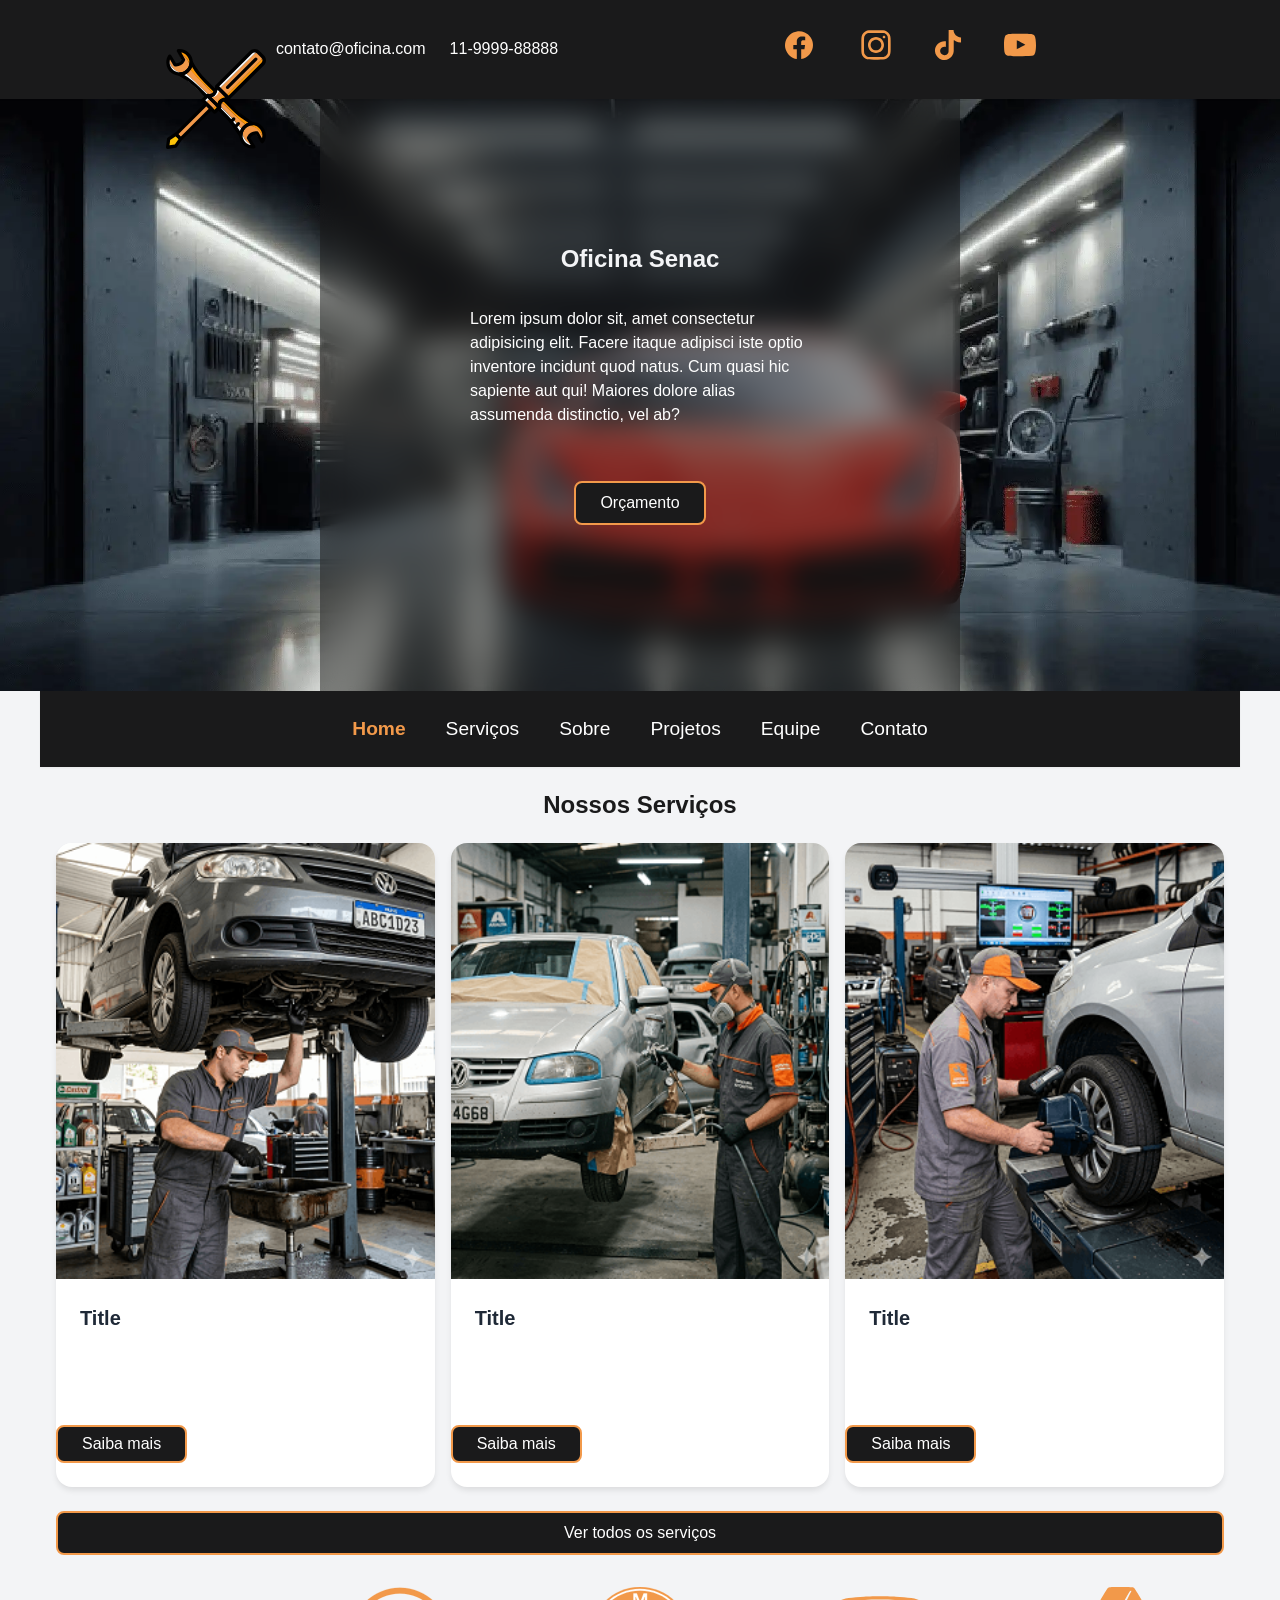
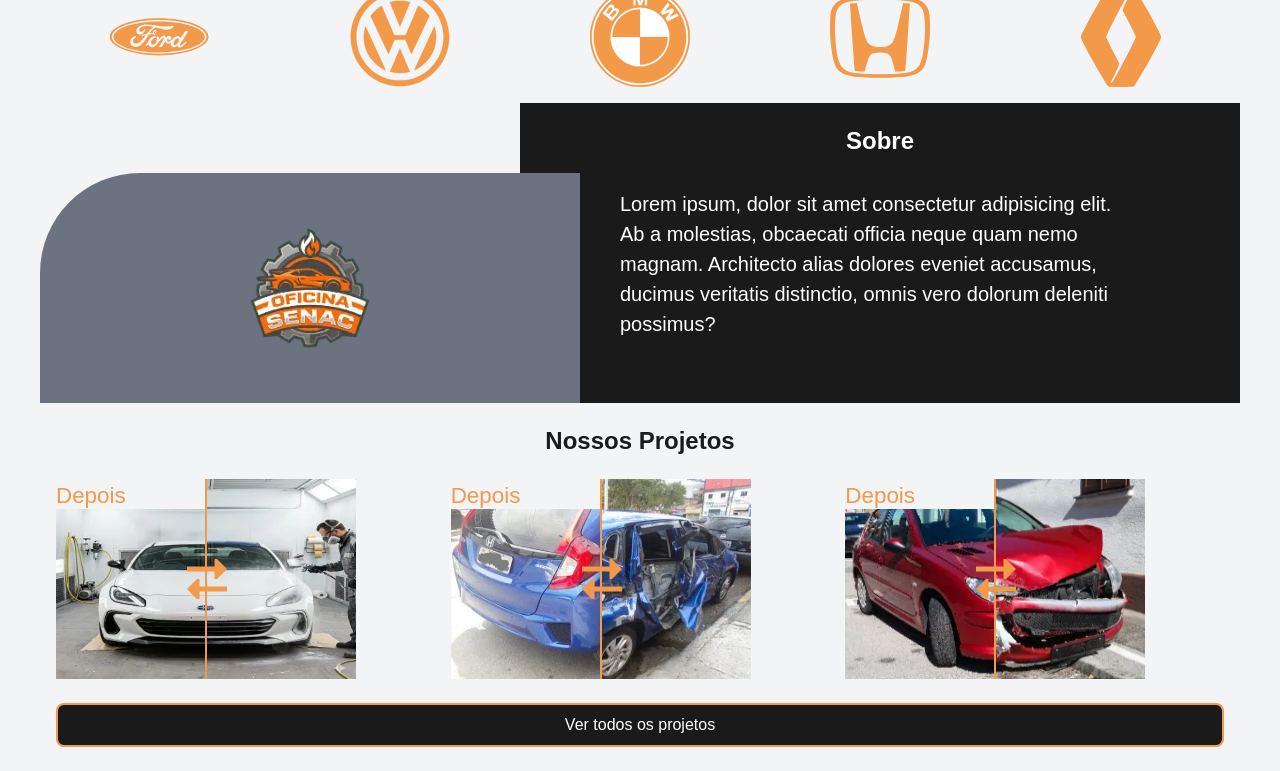
==== commit b3d120cd: "centralização da navbar com javascript" ====
--- a/index.html
+++ b/index.html
@@ -23,116 +23,23 @@
     </noscript>
 </head>
 <body class="bem-cursor">
-    <nav class="bem-navbar">
-        <header>
-            <a href="#" class="bem-navbar__brand">
-                <svg class="bem-logo" height="100px" width="100px" version="1.1" id="Layer_1" xmlns="http://www.w3.org/2000/svg" xmlns:xlink="http://www.w3.org/1999/xlink" viewBox="0 0 512.853 512.853" xml:space="preserve" fill="#000000">
-                    <g id="SVGRepo_bgCarrier" stroke-width="0"></g>
-                    <g id="SVGRepo_tracerCarrier" stroke-linecap="round" stroke-linejoin="round"></g>
-                    <g id="SVGRepo_iconCarrier"> 
-                        <path style="fill:#f2994a ;" =""="" d="M443.733,492.928l-15.36-40.107l0.853-3.413c4.267-11.093,15.36-16.213,29.013-13.653l4.267,0.853 l29.013,42.667c11.093-19.627,0.853-51.2-24.747-72.533c-18.773-14.507-42.667-18.773-58.027-10.24 c-24.747,13.653-21.333,51.2,5.12,77.653C426.667,487.808,429.227,492.075,443.733,492.928"></path> 
-                        <path style="fill:#FFFFFF;" d="M413.867,474.155c-23.04-23.04-28.16-54.613-12.8-71.68c-22.187,23.04-22.187,60.587,0.853,83.627 c13.653,13.653,30.72,18.773,48.64,17.067l-6.827-9.387C433.493,490.368,423.253,483.542,413.867,474.155"></path> 
-                        <path style="fill:#FD9808;" d="M477.867,395.648c-19.627-14.507-46.933-14.507-67.413-0.853c-3.413,2.56-6.827,5.12-9.387,7.68 c1.707-1.707,4.267-3.413,6.827-5.12c15.36-8.533,38.4-4.267,58.027,10.24c24.747,19.627,34.987,48.64,26.453,68.267l0.853,0.853 C511.147,451.115,506.027,415.275,477.867,395.648"></path> 
-                        <path style="fill:#f2994a ;" =""="" d="M111.787,89.302L111.787,89.302c5.12,13.653,4.267,23.893-4.267,26.453 c-5.12,1.707-11.947,0.853-19.627-2.56l0,0c31.573,24.747,168.96,157.867,197.973,186.88l35.84,35.84 c23.04,23.04,55.467,60.587,79.36,89.6l0,0c-5.12-12.8-5.12-23.04,4.267-26.453c5.12-1.707,11.947-0.853,19.627,2.56l0,0 c-29.013-24.747-66.56-56.32-89.6-79.36l-35.84-35.84C271.36,257.408,136.533,120.875,111.787,89.302"></path> 
-                        <path style="fill:#FFFFFF;" d="M321.707,336.768l-35.84-35.84c-25.6-25.6-159.573-156.16-186.88-177.493 c-8.533,5.12-18.773,7.68-29.013,7.68l-0.853,0.853c36.693,18.773,175.787,150.187,205.653,180.053l35.84,35.84 c23.04,23.04,51.2,64,72.533,96.427l0.853-0.853c0-10.24,2.56-19.627,7.68-29.013C369.493,387.968,342.187,357.248,321.707,336.768"></path> 
-                        <path style="fill:#FD9808;" d="M311.467,276.182C282.453,247.168,149.333,108.928,130.56,72.235l-0.853,0.853 c0,10.24-2.56,19.627-7.68,29.013c21.333,27.307,153.6,159.573,179.2,185.173l35.84,35.84c20.48,20.48,51.2,46.933,77.653,69.973 c8.533-5.12,18.773-7.68,29.013-7.68l0.853-0.853c-32.427-21.333-73.387-49.493-96.427-72.533L311.467,276.182z"></path> 
-                        <path style="fill:#f2994a ;" =""="" d="M63.147,16.768l22.187,46.08l-1.707,3.413c-3.413,11.093-15.36,16.213-29.013,12.8l-4.267-0.853 L21.333,35.542c-11.093,19.627-0.853,51.2,24.747,72.533c18.773,14.507,42.667,18.773,58.027,10.24 c24.747-13.653,21.333-51.2-5.12-77.653C86.187,27.862,77.653,18.475,63.147,16.768"></path> 
-                        <path style="fill:#FD9808;" d="M62.293,10.795l5.973,11.093c10.24,3.413,21.333,9.387,30.72,18.773 c23.04,23.04,28.16,54.613,12.8,71.68c22.187-23.04,22.187-60.587-0.853-83.627C97.28,15.062,79.36,9.088,62.293,10.795"></path> 
-                        <path style="fill:#FFFFFF;" d="M104.107,118.315c-15.36,8.533-38.4,4.267-58.027-10.24c-24.747-19.627-34.987-48.64-26.453-68.267 l-0.853-1.707c-17.067,25.6-11.947,62.293,15.36,81.92c19.627,14.507,46.933,14.507,67.413,0.853c3.413-2.56,6.827-5.12,9.387-7.68 C109.227,114.902,106.667,116.608,104.107,118.315"></path> 
-                        <path style="fill:#FCC309;" d="M19.627,504.022L7.68,492.075l11.947-35.84l35.84-23.893l23.893,23.893l-23.893,35.84L19.627,504.022 z"></path> 
-                        <g> 
-                        <path style="fill:#f2994a ;" =""="" d="M80.213,457.088L56.32,433.195l152.747-152.747l23.893,23.893L80.213,457.088z"></path> 
-                        <path style="fill:#f2994a ;" =""="" d="M238.08,308.608l-34.133-34.133l23.893-23.893l34.133,34.133L238.08,308.608z"></path> 
-                        </g> 
-                        <path style="fill:#FD9808;" d="M259.413,287.275l-23.893,23.893l12.8,12.8l23.893-23.893L259.413,287.275z"></path> 
-                        <path style="fill:#FFFFFF;" d="M211.627,240.342l-23.893,24.747l12.8,12.8l23.893-23.893L211.627,240.342z"></path> 
-                        <path style="fill:#f2994a ;" =""="" d="M256.853,290.688c12.8-18.773,15.36-29.013,22.187-35.84c6.827-6.827,17.92-9.387,24.747-11.093 L268.8,208.768c-1.707,7.68-4.267,17.92-11.093,24.747s-17.92,9.387-35.84,22.187L256.853,290.688z"></path> 
-                        <path style="fill:#FFFFFF;" d="M260.267,236.928c6.827-6.827,10.24-17.067,12.8-23.04l12.8,12.8L256,196.822 c0.853,9.387,0.853,23.04-5.973,29.867c-6.827,6.827-17.92,15.36-27.307,12.8l8.533,8.533 C237.227,248.022,252.587,244.608,260.267,236.928"></path> 
-                        <path style="fill:#FD9808;" d="M298.667,240.342c-6.827,2.56-16.213,5.973-23.04,12.8s-10.24,17.067-12.8,23.04l-23.893-2.56 l29.867,29.867c10.24-19.627,9.387-33.28,16.213-40.96c6.827-6.827,20.48-6.827,29.867-5.973L298.667,240.342z"></path> 
-                        <path style="fill:#f2994a ;" =""="" d="M303.787,243.755l-34.133-34.133L452.267,26.155c9.387-9.387,24.747-9.387,34.133,0l0,0 c9.387,9.387,9.387,23.893,0,33.28L303.787,243.755z"></path> 
-                        <path style="fill:#FFFFFF;" d="M268.8,209.622l183.467-184.32c9.387-9.387,24.747-9.387,34.133,0l-9.387-9.387 c-11.093-11.093-29.867-11.093-40.96,0L256,195.968l29.867,29.867L268.8,209.622z"></path> 
-                        <path style="fill:#FD9808;" d="M495.787,35.542l-9.387-9.387c9.387,9.387,9.387,23.893,0,33.28l-183.467,184.32l12.8,12.8 L495.787,75.648C506.88,64.555,506.88,46.635,495.787,35.542"></path> 
-                        <path d="M354.133,408.448c-2.56,0-4.267-0.853-5.973-2.56c-3.413-3.413-3.413-8.533,0-11.947l17.067-17.067 c3.413-3.413,8.533-3.413,11.947,0c3.413,3.413,3.413,8.533,0,11.947l-17.067,17.067C358.4,407.595,356.693,408.448,354.133,408.448 z"></path> 
-                        <path d="M69.973,137.088c-13.653,0-27.307-4.267-39.253-12.8C0,102.955-7.68,61.995,12.8,31.275c1.707-2.56,4.267-4.267,6.827-3.413 c2.56,0,5.973,1.707,6.827,4.267L51.2,73.088c11.947,0.853,23.893-5.973,29.013-17.067l0,0L56.32,13.355 c-1.707-2.56-1.707-5.973,0-8.533c0.853-1.707,3.413-3.413,5.973-4.267c20.48-1.707,40.96,5.12,55.467,19.627 s21.333,34.133,19.627,54.613s-12.8,38.4-29.867,50.347C96.427,133.675,82.773,137.088,69.973,137.088z M20.48,54.315 c-5.973,20.48,1.707,43.52,19.627,56.32c17.067,11.947,40.107,11.947,57.173,0.853c12.8-8.533,21.333-22.187,23.04-37.547 s-4.267-29.867-14.507-40.96c-7.68-7.68-17.067-12.8-27.307-14.507L97.28,50.902c1.707,2.56,1.707,5.12,0,7.68l-1.707,4.267 C87.04,79.915,69.12,90.155,49.493,89.302h-4.267c-2.56,0-5.12-1.707-6.827-4.267L20.48,54.315z"></path> 
-                        <path d="M443.733,510.848c-17.92,0-34.987-6.827-47.787-19.627c-14.507-14.507-21.333-34.133-19.627-54.613 c1.707-20.48,12.8-38.4,29.867-50.347c23.04-15.36,53.76-15.36,76.8,0.853c29.867,21.333,38.4,62.293,17.92,93.013 c-1.707,2.56-4.267,3.413-7.68,4.267c-2.56,0-5.973-1.707-6.827-4.267l-23.893-40.96c-12.8-0.853-23.893,5.973-29.867,17.067 l24.747,41.813c1.707,2.56,1.707,5.973,0,8.533c-1.707,2.56-4.267,4.267-6.827,4.267 C448.853,510.848,446.293,510.848,443.733,510.848z M443.733,391.382c-10.24,0-19.627,2.56-28.16,8.533 c-12.8,8.533-21.333,22.187-23.04,37.547c-1.707,15.36,4.267,29.867,14.507,40.96c7.68,7.68,17.067,12.8,27.307,14.507 l-18.773-32.427c-1.707-2.56-1.707-5.12,0-7.68l1.707-4.267c8.533-17.067,26.453-28.16,46.08-26.453h4.267 c2.56,0,5.12,1.707,6.827,4.267l17.92,30.72c5.973-20.48-1.707-43.52-19.627-56.32C464.213,394.795,453.973,391.382,443.733,391.382 z"></path> 
-                        <path d="M333.653,381.142c-2.56,0-4.267-0.853-5.973-2.56c-3.413-3.413-3.413-8.533,0-11.947l13.653-13.653 c3.413-3.413,8.533-3.413,11.947,0c3.413,3.413,3.413,8.533,0,11.947l-13.653,13.653 C337.92,380.288,336.213,381.142,333.653,381.142z"></path> 
-                        <path d="M320.853,260.822L320.853,260.822c-2.56,0-4.267-0.853-5.973-2.56l-60.587-60.587c-3.413-3.413-3.413-8.533,0-11.947 L430.08,10.795c13.653-13.653,35.84-13.653,49.493,0l23.04,23.04c13.653,13.653,13.653,35.84,0,49.493L326.827,258.262 C325.12,259.968,322.56,260.822,320.853,260.822z M272.213,191.702L320,239.488l169.813-168.96c6.827-6.827,6.827-17.92,0-24.747 l-23.04-23.04c-6.827-6.827-17.92-6.827-24.747,0L272.213,191.702z"></path> 
-                        <path d="M249.173,332.502c-2.56,0-4.267-0.853-5.973-2.56l-60.587-60.587c-3.413-3.413-3.413-8.533,0-11.947l23.893-23.893 c1.707-1.707,3.413-2.56,5.973-2.56l0,0c2.56,0,4.267,0.853,5.973,2.56l60.587,60.587c3.413,3.413,3.413,8.533,0,11.947L256,329.942 C254.293,330.795,251.733,332.502,249.173,332.502L249.173,332.502z M201.387,263.382l47.787,47.787l11.947-11.947l-47.787-47.787 L201.387,263.382z"></path> 
-                        <path d="M273.92,307.755c-2.56,0-4.267-0.853-5.973-2.56l-60.587-60.587c-2.56-2.56-3.413-5.973-1.707-9.387s5.12-5.12,8.533-5.12 c5.973,0,18.773,0.853,23.893-3.413c5.973-5.973,14.507-27.307,14.507-34.133c0-3.413,1.707-6.827,5.12-8.533 c3.413-1.707,6.827-0.853,9.387,1.707l60.587,60.587c2.56,2.56,3.413,5.973,1.707,9.387c-1.707,3.413-4.267,5.12-8.533,5.12 c-6.827,0-29.013,8.533-34.133,14.507c-5.12,5.12-4.267,17.067-3.413,23.893c0,3.413-1.707,6.827-5.12,8.533 C275.627,307.755,274.773,307.755,273.92,307.755z M232.96,247.168l32.427,32.427c0.853-5.973,3.413-11.947,7.68-16.213 c5.12-5.12,17.92-11.947,29.867-16.213l-37.547-37.547c-4.267,11.947-10.24,24.747-16.213,29.867 C244.907,243.755,238.933,246.315,232.96,247.168z"></path> 
-                        <path d="M8.533,512.555c-2.56,0-4.267-0.853-5.973-2.56C0.853,508.288,0,505.728,0,503.168l5.12-41.813 c0-2.56,1.707-4.267,3.413-5.973l37.547-25.6c3.413-2.56,7.68-1.707,11.093,0.853l23.893,23.893c2.56,2.56,3.413,7.68,0.853,11.093 l-25.6,37.547c-1.707,1.707-3.413,3.413-5.973,3.413l-40.96,5.973C9.387,512.555,9.387,512.555,8.533,512.555z M21.333,467.328 l-3.413,26.453l27.307-3.413l19.627-28.16l-14.507-14.507L21.333,467.328z"></path> 
-                        <path d="M75.093,469.888c-2.56,0-4.267-0.853-5.973-2.56l-23.893-23.893c-1.707-1.707-2.56-4.267-2.56-5.973 c0-2.56,0.853-4.267,2.56-5.973l156.16-156.16c3.413-3.413,8.533-3.413,11.947,0l23.893,23.893c1.707,1.707,2.56,3.413,2.56,5.973 s-0.853,4.267-2.56,5.973L81.92,467.328C80.213,469.035,77.653,469.888,75.093,469.888z M63.147,437.462l11.947,11.947 l144.213-143.36l-11.947-11.947L63.147,437.462z"></path> 
-                        <path d="M315.733,205.355c-2.56,0-4.267-0.853-5.973-2.56c-3.413-3.413-3.413-8.533,0-11.947L454.827,45.782 c3.413-3.413,8.533-3.413,11.947,0c3.413,3.413,3.413,8.533,0,11.947L321.707,202.795C320,204.502,318.293,205.355,315.733,205.355z "></path> 
-                        <path d="M383.147,451.115L383.147,451.115c-3.413,0-5.973-1.707-6.827-3.413c-30.72-46.08-53.76-77.653-71.68-95.573l-42.667-42.667 c-3.413-3.413-3.413-8.533,0-11.947l1.707-1.707c-0.853-9.387,0-23.893,8.533-32.427c5.12-5.12,12.8-9.387,18.773-11.947 c3.413-1.707,6.827-0.853,9.387,1.707l51.2,51.2l0,0c17.92,17.92,48.64,40.96,95.573,71.68c2.56,1.707,3.413,3.413,3.413,5.973 s-0.853,5.12-2.56,6.827l-0.853,0.853c-1.707,1.707-3.413,2.56-5.973,2.56c-10.24,0-19.627,3.413-27.307,8.533 c-12.8,9.387-21.333,24.747-21.333,41.813c0,2.56-0.853,4.267-2.56,5.973l-0.853,0.853 C388.267,450.262,385.707,451.115,383.147,451.115z M280.747,304.342l36.693,36.693c16.213,16.213,36.693,42.667,62.293,80.213 c5.12-13.653,13.653-26.453,27.307-34.987c5.12-3.413,10.24-5.973,15.36-7.68c-38.4-25.6-64.853-46.08-80.213-62.293l-46.933-46.933 c-4.267,2.56-7.68,4.267-8.533,5.973c-5.12,5.12-4.267,17.067-3.413,23.893C282.453,300.928,281.6,302.635,280.747,304.342z"></path> 
-                        <path d="M208.213,252.288c-2.56,0-4.267-0.853-5.973-2.56l-42.667-42.667c-30.72-30.72-60.587-52.907-93.867-69.973 c-2.56-0.853-4.267-3.413-4.267-5.973c0-2.56,0.853-5.12,2.56-7.68l0.853-0.853c0.853-1.707,3.413-2.56,5.12-2.56 c10.24,0,19.627-3.413,27.307-8.533c14.507-9.387,23.04-24.747,23.04-41.813c0-2.56,0.853-4.267,2.56-5.973l0.853-0.853 c2.56-1.707,5.12-2.56,7.68-2.56c2.56,0,5.12,1.707,5.973,4.267c17.067,33.28,39.253,63.147,70.827,94.72l51.2,51.2 c2.56,2.56,3.413,5.973,1.707,9.387c-2.56,5.973-6.827,14.507-11.947,18.773c-8.533,8.533-23.04,9.387-32.427,8.533l-1.707,1.707 C213.333,251.435,210.773,252.288,208.213,252.288L208.213,252.288z M93.867,132.822c27.307,16.213,52.053,36.693,78.507,63.147 l36.693,36.693c1.707-0.853,3.413-1.707,5.12-1.707c5.973,0,18.773,0.853,23.893-3.413c0.853-0.853,3.413-4.267,5.973-8.533 l-47.787-47.787c-25.6-25.6-46.08-51.2-62.293-78.507c-5.12,13.653-13.653,24.747-26.453,33.28 C103.253,128.555,98.133,131.115,93.867,132.822z"></path> 
-                    </g>
-                </svg>
-            </a>
-            <ul class="bem-navbar__menu">
-                <li>contato@oficina.com</li>
-                <li>11-9999-88888</li>
-            </ul>
-        </header>
-        <ul class="bem-navbar__menu">
-            <li class="bem-navbar__item">
-                <a href="#" class="bem-navbar__link">
-                    <svg class="bem-icon-face" fill="#000000" version="1.1" xmlns="http://www.w3.org/2000/svg" xmlns:xlink="http://www.w3.org/1999/xlink" width="32px" height="32px" viewBox="-163.84 -163.84 839.68 839.68" xml:space="preserve"><g id="SVGRepo_bgCarrier" stroke-width="0"><rect x="-163.84" y="-163.84" width="839.68" height="839.68" rx="419.84" fill="#f2994a" strokewidth="0"></rect></g><g id="SVGRepo_tracerCarrier" stroke-linecap="round" stroke-linejoin="round"></g><g id="SVGRepo_iconCarrier"> <g id="7935ec95c421cee6d86eb22ecd11b7e3"> <path style="display: inline;" d="M283.122,122.174c0,5.24,0,22.319,0,46.583h83.424l-9.045,74.367h-74.379 c0,114.688,0,268.375,0,268.375h-98.726c0,0,0-151.653,0-268.375h-51.443v-74.367h51.443c0-29.492,0-50.463,0-56.302 c0-27.82-2.096-41.02,9.725-62.578C205.948,28.32,239.308-0.174,297.007,0.512c57.713,0.711,82.04,6.263,82.04,6.263 l-12.501,79.257c0,0-36.853-9.731-54.942-6.263C293.539,83.238,283.122,94.366,283.122,122.174z"> </path> </g> </g></svg>                </a>
-            </li>
-            <li class="bem-navbar__item">
-                <a href="#" class="bem-navbar__link">
-                    <svg class="bem-icon-insta" fill="#f2994a" version="1.1" id="Layer_1" xmlns="http://www.w3.org/2000/svg" xmlns:xlink="http://www.w3.org/1999/xlink" width="32px" height="32px" viewBox="0 0 260 260" enable-background="new 0 0 260 260" xml:space="preserve" stroke="#f2994a"><g id="SVGRepo_bgCarrier" stroke-width="0"></g><g id="SVGRepo_tracerCarrier" stroke-linecap="round" stroke-linejoin="round"></g><g id="SVGRepo_iconCarrier"> <path d="M164.58,64H95.42C78.1,64,64,78.1,64,95.42v69.16C64,181.9,78.1,196,95.42,196h69.16c17.32,0,31.42-14.1,31.42-31.42V95.42 C196,78.1,181.9,64,164.58,64z M130,171.1c-22.66,0-41.1-18.44-41.1-41.1s18.44-41.1,41.1-41.1s41.1,18.44,41.1,41.1 S152.66,171.1,130,171.1z M172.22,97.3c-5.3,0-9.6-4.3-9.6-9.61c0-5.3,4.3-9.6,9.6-9.6c5.31,0,9.61,4.3,9.61,9.6 C181.83,93,177.53,97.3,172.22,97.3z M130,102.9c-14.94,0-27.1,12.16-27.1,27.1s12.16,27.1,27.1,27.1s27.1-12.16,27.1-27.1 S144.94,102.9,130,102.9z M130,2C59.31,2,2,59.31,2,130s57.31,128,128,128s128-57.31,128-128S200.69,2,130,2z M210,164.58 c0,25.04-20.38,45.42-45.42,45.42H95.42C70.38,210,50,189.62,50,164.58V95.42C50,70.38,70.38,50,95.42,50h69.16 C189.62,50,210,70.38,210,95.42V164.58z"></path> </g></svg>
-                </a>
-            </li>
-            <li class="bem-navbar__item">
-                <a href="#" class="bem-navbar__link">
-                    <svg class="bem-icon-tiktok" fill="#1a1a1b" width="32px" height="32px" viewBox="-3.36 -3.36 30.72 30.72" xmlns="http://www.w3.org/2000/svg" xml:space="preserve"><g id="SVGRepo_bgCarrier" stroke-width="0"><rect x="-3.36" y="-3.36" width="30.72" height="30.72" rx="15.36" fill="#f2994a" strokewidth="0"></rect></g><g id="SVGRepo_tracerCarrier" stroke-linecap="round" stroke-linejoin="round"></g><g id="SVGRepo_iconCarrier"><path d="M19.589 6.686a4.793 4.793 0 0 1-3.77-4.245V2h-3.445v13.672a2.896 2.896 0 0 1-5.201 1.743l-.002-.001.002.001a2.895 2.895 0 0 1 3.183-4.51v-3.5a6.329 6.329 0 0 0-5.394 10.692 6.33 6.33 0 0 0 10.857-4.424V8.687a8.182 8.182 0 0 0 4.773 1.526V6.79a4.831 4.831 0 0 1-1.003-.104z"></path></g></svg>
-                </a>
-            </li>
-            <li class="bem-navbar__item">
-                <a href="#" class="bem-navbar__link">
-                    <svg class="bem-icon-youtube" width="32px" height="32px" viewBox="-1.44 -1.44 26.88 26.88" fill="none" xmlns="http://www.w3.org/2000/svg"><g id="SVGRepo_bgCarrier" stroke-width="0"><rect x="-1.44" y="-1.44" width="26.88" height="26.88" rx="13.44" fill="#f2994a" strokewidth="0"></rect></g><g id="SVGRepo_tracerCarrier" stroke-linecap="round" stroke-linejoin="round"></g><g id="SVGRepo_iconCarrier"> <path d="M19.67 8.14002C19.5811 7.7973 19.4028 7.48433 19.1533 7.23309C18.9038 6.98185 18.5921 6.80134 18.25 6.71001C16.176 6.4654 14.0883 6.35517 12 6.38001C9.91174 6.35517 7.82405 6.4654 5.75001 6.71001C5.40793 6.80134 5.09622 6.98185 4.84674 7.23309C4.59725 7.48433 4.41894 7.7973 4.33001 8.14002C4.10282 9.41396 3.99236 10.706 4.00001 12C3.99198 13.3007 4.10244 14.5994 4.33001 15.88C4.42355 16.2172 4.60391 16.5239 4.85309 16.7696C5.10226 17.0153 5.41153 17.1913 5.75001 17.28C7.82405 17.5246 9.91174 17.6349 12 17.61C14.0883 17.6349 16.176 17.5246 18.25 17.28C18.5885 17.1913 18.8978 17.0153 19.1469 16.7696C19.3961 16.5239 19.5765 16.2172 19.67 15.88C19.8976 14.5994 20.008 13.3007 20 12C20.0077 10.706 19.8972 9.41396 19.67 8.14002ZM10.36 14.39V9.63001L14.55 12L10.36 14.38V14.39Z" fill="#1a1a1b"></path> </g></svg>
-                </a>
-            </li>
-        </ul>
-    </nav>
+    <div id="navbar-principal"></div>
     <main>
         <section class="bem-hero">
             <div class="bem-hero__titulo">
-                <h1>Ofica Senac</h1>
+                <h1>Oficina Senac</h1>
                 <p>Lorem ipsum dolor sit, amet consectetur adipisicing elit. Facere itaque adipisci iste optio inventore incidunt quod natus. Cum quasi hic sapiente aut qui! Maiores dolore alias assumenda distinctio, vel ab?</p>
                 <a href="#contato" class="bem-btn bem-btn--primary">
                     Orçamento
-                </a>"
+                </a>
             </div>
-            <img src="/oficina_senac/assets/imagens/carro/front-hero-1.png.webp"
-            width="400px" alt="Carro vermelho"
+            <img src="assets/imagens/carro/front-hero-1.png.webp" 
+            width="400px" alt="Carro Vermelho" 
             class="bem-hero_imagem">
         </section>
-    <nav class="bem-navbar--secundaria bem-container">
-        <input type="checkbox" id="nav-toggle" class="bem-navbar__checkbox">
-        <label for="nav-toggle" class="bem-navbar__toggle">☰</label>
-        <ul class="bem-navbar__menu">
-            <li class="bem-navbar__item">
-                <a href="#" class="bem-navbar__link bem-navbar__link--active">Home</a>
-            </li>
-            <li class="bem-navbar__item">
-                <a href="#servicos" class="bem-navbar__link">Serviços</a>
-            </li>
-            <li class="bem-navbar__item">
-                <a href="#sobre" class="bem-navbar__link">Sobre</a>
-            </li>
-            <li class="bem-navbar__item">
-                <a href="#equipe" class="bem-navbar__link">Equipe</a>
-            </li>
-            <li class="bem-navbar__item">
-                <a href="#projetos" class="bem-navbar__link">Projetos</a>
-            </li>
-            <li class="bem-navbar__item">
-                <a href="#contato" class="bem-navbar__link">Contato</a>
-            </li>
-        </ul>
-    </nav>
+        <div id="navbar-secundaria"></div>
         <!-- adcionar mais seções para ter scroll e a position styck-->
-        <section class="bem-container" id="servicos">
+        <section class="bem-container revelar" id="servicos">
             <h2 class="bem-titulo-h2">Nossos Serviços</h2>
             <div class="bem-grid-auto">
                 <div class="bem-card">
@@ -146,7 +53,7 @@
                     </button>
                 </div>
                 <div class="bem-card">
-                    <img class="bem-card__image" src="assets/imagens/carro/pintura.png" width="280px" height="320px" alt="Image description">
+                    <img class="bem-card__image" src="assets/imagens/carro/pintura.png" width="280px" height="320px"  alt="Image description">
                     <div class="bem-card__body">
                         <h3 class="bem-card__title">Title</h3>
                         <p>Description</p>
@@ -156,7 +63,7 @@
                     </button>
                 </div>
                 <div class="bem-card">
-                    <img class="bem-card__image" src="assets/imagens/carro/vidro.png" width="280px" height="320px" alt="Image description">
+                    <img class="bem-card__image" src="assets/imagens/carro/alinhamento.png" width="280px" height="320px"  alt="Image description">
                     <div class="bem-card__body">
                         <h3 class="bem-card__title">Title</h3>
                         <p>Description</p>
@@ -164,67 +71,69 @@
                     <button class="bem-btn bem-btn--primary">
                         Saiba mais
                     </button>
-                </div>              
-            </div>
-            <a href="servicos.html" class="bem-btn bem-btn--primary">Ver todos os serviços</a>
+                </div>
+          </div>
+          <a href="servicos.html" class="bem-btn bem-btn--primary">Ver todos os serviços</a>
         </section>
-        <section class="bem-container" id="marcas">
+        <section class="bem-container revelar" id="marcas">
             <div class="container-icons">
                 <svg class="icon-marcas" fill="#f2994a" version="1.1" id="Layer_1" xmlns="http://www.w3.org/2000/svg" xmlns:xlink="http://www.w3.org/1999/xlink" viewBox="0 0 130 130" xml:space="preserve"><g id="SVGRepo_bgCarrier" stroke-width="0"></g><g id="SVGRepo_tracerCarrier" stroke-linecap="round" stroke-linejoin="round"></g><g id="SVGRepo_iconCarrier"> <path d="M65.2,40.7C29.6,40.7,1,51.4,1,64.8c0,13.3,28.8,24.1,64.2,24.1c35.4,0,64.2-10.8,64.2-24.1 C129.5,51.6,100.6,40.7,65.2,40.7z M65.2,86.8c-34,0-61.5-9.8-61.5-22c0-12.1,27.6-22,61.5-22c34,0,61.5,9.8,61.5,22 C126.8,77,99.2,86.8,65.2,86.8z M90.5,69.7c0,0.1,0,0.2,0,0.2c0,0.1,0.2,0.2,0.3,0.3c0,0,0.1,0.1,0,0.2c-0.4,0.9-0.8,1.4-1.3,2.1 c-0.5,0.7-1,1.2-1.6,1.7c-0.9,0.8-2.3,1.6-3.4,1.1c-0.5-0.3-0.7-0.9-0.7-1.5c0-1.5,0.7-3.1,2-4.7c1.5-1.9,3.3-2.9,4.4-2.3 C91.4,67.3,91.1,68.7,90.5,69.7z M58.7,59.7c-0.1-0.6,0.1-1.3,0.7-1.8c0.3-0.3,0.7-0.3,1-0.1c0.3,0.2,0.1,0.8-0.1,1.3 c-0.3,0.5-0.8,0.9-1.3,0.9C58.8,59.9,58.7,59.9,58.7,59.7z M65.2,44.7c-32.8,0-59.4,9.1-59.4,20.2C5.8,75.9,32.4,85,65.2,85 c32.8,0,59.4-9.1,59.4-20.2C124.6,53.7,98,44.7,65.2,44.7z M34.7,78.1c-3.5,0-6.6-2.1-7-5.9c-0.2-2.1,0.4-3.9,1.6-5.5 c1-1.4,2.8-2.5,4.3-2.8c0.5-0.1,1.1,0,1.4,0.3c0.4,0.5,0.3,1-0.1,1.3c-1.1,0.6-2.5,1.6-3.2,2.9c-0.6,1.1-0.7,2.5,0.2,3.7 c1.4,2.1,5.3,2.2,9-1.2c0.9-0.8,1.7-1.6,2.5-2.6c1.6-1.8,2.1-2.5,4.3-5.5c0,0,0-0.1,0-0.1c0,0,0,0-0.1-0.1c-1.4,0-2.7,0.5-3.9,1.4 c-0.3,0.3-0.8,0.2-1.1-0.1c-0.2-0.4-0.1-0.9,0.3-1.1c1.9-1.4,4.1-1.6,6.2-2c0,0,0.2,0,0.3-0.2c0.9-1.1,1.6-2.2,2.5-3.3 c1-1.2,2.2-2.2,3.1-3.1c1.3-1.1,2.2-1.5,3-2c0.2-0.1,0-0.3-0.1-0.3c-4.8-0.9-9.8-2.1-14.5-0.3c-3.3,1.2-4.7,3.8-4,5.6 c0.5,1.2,2.1,1.4,3.7,0.7c1.3-0.6,2.4-1.6,3.3-2.9c0.5-0.7,1.4-0.2,0.9,1c-1.4,3.3-4.1,5.9-7.3,6c-2.8,0.1-4.5-1.9-4.5-4.4 c0-4.9,5.5-8.2,11.3-8.7c7-0.6,13.6,1.3,20.5,2.1c5.3,0.6,10.4,0.7,15.7-0.6c0.6-0.1,1.1,0.3,1,0.9c-0.1,0.9-0.8,1.8-2.5,2.8 c-2,1.1-4.1,1.4-6.3,1.4c-5.3,0-10.2-2-15.3-3.1c0,0.2,0.1,0.5-0.1,0.6c-2.8,2.1-5.4,4.2-7.1,7.1c-0.1,0.1,0,0.1,0.1,0.1 c1.5-0.1,2.8-0.1,4.2-0.2c0.2,0,0.2-0.1,0.2-0.3c-0.1-1,0.2-2.2,1.1-3c0.9-0.8,2.1-0.9,2.8-0.3c0.9,0.7,0.8,1.9,0.3,2.8 c-0.5,0.9-1.3,1.4-2,1.7c0,0-0.2,0-0.1,0.2c0,0.2,1.1,0.8,1.2,1c0.1,0.1,0,0.4-0.1,0.5c-0.1,0.1-0.3,0.2-0.5,0.2 c-0.2,0-0.3-0.1-0.5-0.2c-0.5-0.3-1.1-0.7-1.4-1.2c-0.1-0.2-0.2-0.2-0.5-0.2c-1.5,0.1-3.8,0.3-5.4,0.5c-0.4,0-0.4,0.1-0.5,0.3 c-2.5,4.1-5.2,8.6-8.2,11.6C40.2,77.2,37.5,78.1,34.7,78.1z M103,57.9c-0.5,0.8-9.9,15.2-10.5,16.6c-0.2,0.5-0.2,0.8,0,1.1 c0.5,0.7,1.6,0.3,2.3-0.2c2-1.4,3.4-3.1,5-4.6c0.1-0.1,0.2-0.1,0.3,0c0.2,0.2,0.6,0.5,0.8,0.7c0.1,0.1,0.1,0.2,0,0.3 c-1.5,1.9-3.2,3.6-4.8,4.9c-2.5,1.9-5,2.4-6.3,1.2c-0.5-0.5-0.7-1.1-0.7-1.7c0-0.3-0.2-0.3-0.3-0.2c-1.5,1.5-4.1,3.1-6.4,1.9 c-2-1-2.4-3.3-2-5.3c0,0,0-0.3-0.3-0.2c-0.4,0.3-0.9,0.6-1.6,0.9c-0.8,0.3-1.2,0.4-2,0.4c-1,0-1.8-0.4-2.4-1.4 c-0.3-0.5-0.5-1.3-0.5-1.9c0-0.1-0.1-0.2-0.2,0c-1.6,2.4-3.1,4.8-4.7,7.3c-0.1,0.1-0.2,0.2-0.3,0.2c-1,0-2.1,0-3.1,0 c-0.2,0-0.3-0.1-0.2-0.3c0.6-1.1,3.6-5.5,5.7-9.3c0.6-1,0.5-1.6,0.1-1.8c-0.4-0.3-1.3,0.1-2.1,0.7c-2,1.5-3.7,3.9-4.6,5 c-0.5,0.6-1,1.6-2.3,3c-2.1,2.3-4.9,3.6-7.5,2.7c-1.5-0.5-2.5-1.7-2.9-3.1c-0.1-0.3-0.2-0.4-0.4-0.2c-0.4,0.5-1.3,1.3-2.1,1.8 c-0.1,0.1-0.3,0.2-0.5,0.1c-0.2-0.1-0.7-0.8-0.8-1.1c-0.1-0.2,0-0.3,0.1-0.4c1.1-0.9,1.6-1.5,2.1-2c0.3-0.4,0.6-0.9,0.9-1.7 c0.6-1.6,2.1-4.6,5-6.2c1.1-0.6,2.2-1,3.5-1.2c0.5-0.1,1,0,1.1,0.4c0.1,0.2,0.2,0.6,0.3,0.8c0.1,0.2,0,0.3-0.2,0.4 c-1.7,0.7-3.4,1.7-4.6,3.3c-1.4,1.8-1.7,4-0.8,5.2c0.7,0.9,1.7,1.1,2.8,0.7c1.6-0.5,2.9-1.9,3.6-3.6c0.7-1.8,0.9-3.8,0.3-5.7 c-0.1-0.3,0-0.6,0.2-0.7c0.4-0.3,1-0.6,1.1-0.7c0.4-0.2,0.8-0.1,1,0.2c0.6,0.8,0.9,2,0.9,3.3c0,0.3,0.1,0.3,0.3,0.1 c1-1.1,2-2.2,3-3.1c1-0.8,2.3-1.4,3.4-1.4c1.5,0,2.3,1.1,2.2,2.9c0,0.2,0.2,0.2,0.3,0.1c0.5-0.7,0.8-1,1.3-1.4 c1.1-0.9,2.1-1.3,3.3-1.2c1.4,0.1,2.5,1.4,2.3,2.8c-0.1,0.9-0.7,1.8-1.5,2.2c-0.7,0.4-1.6,0.3-2.2-0.2c-0.5-0.4-0.6-1.1-0.5-1.7 c0-0.1-0.1-0.3-0.3-0.1c-1.4,1.4-1.5,3.2-0.6,4.1c1,0.9,2.4,0.3,3.5-0.4c2-1.3,3.5-3,5.2-4.4c1.2-0.9,2.5-1.7,4-1.9 c0.8-0.1,1.6-0.1,2.4,0.3c1.1,0.4,1.7,1.3,1.8,2.1c0,0.2,0.2,0.3,0.3,0.1c0.8-1.3,5.4-8.1,5.8-8.8c0.1-0.2,0.2-0.3,0.5-0.3 c1,0,2.3,0,3.2,0C103,57.7,103,57.8,103,57.9z"></path> </g></svg>
                 <svg class="icon-marcas" fill="#f2994a" version="1.1" id="Layer_1" xmlns="http://www.w3.org/2000/svg" xmlns:xlink="http://www.w3.org/1999/xlink" viewBox="0 0 527 527" xml:space="preserve" stroke="#f2994a"><g id="SVGRepo_bgCarrier" stroke-width="0"></g><g id="SVGRepo_tracerCarrier" stroke-linecap="round" stroke-linejoin="round"></g><g id="SVGRepo_iconCarrier"> <g> <path d="M263.3,3.7C120.2,3.7,3.5,120.4,3.5,263.5c0,143.1,116.7,259.8,259.8,259.8c143.1,0,259.8-116.7,259.8-259.8 C523,120.4,406.3,3.7,263.3,3.7L263.3,3.7z M263.3,493.3c-126.6,0-229.8-103.2-229.8-229.8c0-126.6,103.2-229.8,229.8-229.8 s229.8,103.2,229.8,229.8C493.1,390.1,389.8,493.3,263.3,493.3L263.3,493.3z"></path> <path d="M188.9,439.1C120.6,410,72.6,342.2,72.6,263.5c0-20,3.1-39.3,8.9-57.5L188.9,439.1L188.9,439.1z"></path> <path d="M316.2,446.7c-16.8,4.9-34.6,7.5-53,7.5c-18.4,0-36.1-2.6-52.9-7.5l52.9-123.5L316.2,446.7L316.2,446.7z"></path> <path d="M445.1,206.1c5.8,18.1,8.9,37.4,8.9,57.4c0,78.7-48.1,146.5-116.3,175.5L445.1,206.1L445.1,206.1z"></path> <path d="M359.4,98.9c23.3,13.7,43.4,32.1,59.1,54l-95,201.9l-32-77.1h-56.4l-32,77.1l-95-201.9c15.7-21.9,35.8-40.4,59.1-54 l66.6,155.5h59L359.4,98.9L359.4,98.9z"></path> <path d="M263.3,72.8c18.6,0,36.7,2.7,53.7,7.7l-53.7,129.3L209.6,80.5C226.6,75.5,244.6,72.8,263.3,72.8L263.3,72.8z"></path> </g> </g></svg>
                 <svg class="icon-marcas" viewBox="0 0 498.503 498.503" xmlns="http://www.w3.org/2000/svg" fill="#f2994a" stroke="#f2994a"><g id="SVGRepo_bgCarrier" stroke-width="0"></g><g id="SVGRepo_tracerCarrier" stroke-linecap="round" stroke-linejoin="round"></g><g id="SVGRepo_iconCarrier"><path d="M249.251 498.503c66.577 0 129.168-25.928 176.247-73.005 47.077-47.078 73.005-109.67 73.005-176.247 0-66.576-25.928-129.168-73.005-176.246C378.42 25.927 315.828 0 249.251 0 111.813 0 0 111.813 0 249.251c0 66.577 25.927 129.169 73.005 176.247 47.078 47.077 109.67 73.005 176.246 73.005z"></path><path d="M8.624 249.251c0-64.272 25.03-124.699 70.479-170.148 45.449-45.45 105.875-70.479 170.148-70.479s124.7 25.029 170.148 70.479c45.449 45.449 70.479 105.875 70.479 170.148 0 132.683-107.945 240.628-240.627 240.628-64.273 0-124.699-25.03-170.148-70.479C33.654 373.95 8.624 313.524 8.624 249.251z" fill="#ffffff"></path><path d="M249.251 18.541c-127.416 0-230.71 103.294-230.71 230.71s103.294 230.711 230.71 230.711c127.416 0 230.71-103.295 230.71-230.711s-103.294-230.71-230.71-230.71z"></path><path d="M249.251 396.621c-81.389 0-147.37-65.98-147.37-147.37 0-81.389 65.981-147.37 147.37-147.37 81.389 0 147.37 65.981 147.37 147.37 0 81.39-65.98 147.37-147.37 147.37z" fill="#ffffff"></path><path d="M111.362 249.251h137.889V111.362c-76.153 0-137.889 61.737-137.889 137.889zM249.251 249.251v137.89c76.153 0 137.889-61.736 137.889-137.89H249.251z"></path><path d="M140.952 108.643c-4.885-4.748-12.436-6.179-19.525-1.784 1.354-3.509.801-7.09.082-9.066-3.054-5.569-4.12-6.266-6.637-8.378-8.148-6.837-16.723-1-22.856 6.309l-29.632 35.313 46.581 39.087 31.249-37.24c7.14-8.509 8.244-16.945.738-24.241zM256.97 91.863l15.997-42.401v42.401h12.158V31.137h-18.267l-16.615 43.479h.172L233.8 31.137h-18.266v60.726h12.157V49.462l15.998 42.401h13.281zM420.43 117.127l-22.89 32.407 35.486-16.847 9.396 11.603-55.854 27.075-11.027-13.727 21.969-32.123-.13-.161-35.989 14.81-11.135-13.64 38.097-49.004 9.396 11.603-23.857 31.208 36.458-15.652 10.08 12.448z" fill="#ffffff"></path><path d="M98.491 104.464c2.062-2.458 6.722-2.357 9.719.157 3.295 2.765 3.303 6.685 1.09 9.321l-17.597 20.971-11.01-9.239 17.798-21.21zM129.8 129.203l-18.553 22.11-11.634-9.762 18.703-22.29c2.112-2.517 6.821-3.25 9.997-.584 3.595 3.015 3.951 7.59 1.487 10.526z"></path></g></svg>
                 <svg class="icon-marcas" fill="#f2994a" viewBox="0 0 24 24" role="img" xmlns="http://www.w3.org/2000/svg"><g id="SVGRepo_bgCarrier" stroke-width="0"></g><g id="SVGRepo_tracerCarrier" stroke-linecap="round" stroke-linejoin="round"></g><g id="SVGRepo_iconCarrier"><title>Honda icon</title><path d="M23.903 6.87c-.329-3.219-2.47-3.896-4.354-4.205-.946-.16-2.63-.299-3.716-.339-.946-.06-3.168-.09-3.835-.09-.658 0-2.89.03-3.836.09-1.076.04-2.77.18-3.716.339C2.563 2.984.42 3.66.092 6.869c-.08.877-.1 2.023-.09 3.248.03 2.032.2 3.407.3 4.364.069.657.338 2.62.687 3.636.478 1.395.916 1.803 1.424 2.222.937.757 2.471.996 2.79 1.056 1.733.309 5.24.368 6.785.368 1.544 0 5.05-.05 6.784-.368.329-.06 1.863-.29 2.79-1.056.508-.419.946-.827 1.424-2.222.35-1.016.628-2.979.698-3.636.1-.957.279-2.332.299-4.364.04-1.225.01-2.371-.08-3.248m-1.176 5.4c-.189 2.57-.418 4.105-.747 5.22-.289.977-.637 1.624-1.165 2.093-.867.787-2.063.956-2.76 1.056-1.514.229-4.055.299-6.057.299-2.003 0-4.544-.08-6.058-.3-.697-.099-1.893-.268-2.76-1.055-.518-.469-.876-1.126-1.155-2.093-.329-1.105-.558-2.65-.747-5.22-.11-1.544-.09-4.055.08-5.4.258-2.012 1.255-3.019 3.387-3.397.996-.18 2.34-.309 3.606-.369 1.016-.07 2.7-.1 3.637-.09.936-.01 2.62.03 3.636.09 1.275.06 2.61.19 3.606.369 2.142.378 3.139 1.395 3.388 3.397.199 1.345.229 3.856.11 5.4M17.526 3.88c-.548 2.461-.767 3.587-1.216 5.37-.428 1.714-.767 3.298-1.335 4.065-.587.777-1.365.947-1.893 1.006-.279.03-.478.04-1.066.05-.597 0-.797-.02-1.076-.05-.528-.06-1.315-.229-1.892-1.006-.578-.767-.907-2.351-1.335-4.065-.469-1.773-.678-2.909-1.236-5.37 0 0-.548.02-.797.04-.329.02-.588.05-.867.09 0 0 .32 5.061.459 7.203.15 2.252.418 6.057.667 8.927 0 0 .458.07 1.226.12.807.049 1.165.049 1.165.049.329-1.265.747-3.019 1.206-3.766.378-.608.966-.677 1.295-.717.518-.07.956-.08 1.166-.08.199-.01.637 0 1.165.08.329.05.917.11 1.295.717.469.747.877 2.5 1.206 3.766 0 0 .358-.01 1.165-.05a11.35 11.35 0 001.226-.12c.249-2.869.518-6.665.667-8.926.14-2.142.459-7.203.459-7.203-.28-.04-.538-.07-.867-.09-.23-.02-.787-.04-.787-.04Z"></path></g></svg>
                 <svg class="icon-marcas" svg fill="#f2994a" viewBox="0 0 24 24" role="img" xmlns="http://www.w3.org/2000/svg"><g id="SVGRepo_bgCarrier" stroke-width="0"></g><g id="SVGRepo_tracerCarrier" stroke-linecap="round" stroke-linejoin="round"></g><g id="SVGRepo_iconCarrier"><title>Renault icon</title><path d="M12 0c-.747 0-2.32.013-2.693.053-.347.04-.44.147-.64.4C8.4.813 6.107 4.68 4.92 6.827c-.867 1.546-2.227 4.24-2.347 4.533-.12.253-.173.467-.173.64 0 .187.053.4.173.64.28.627 1.147 2.333 2.347 4.533 1.253 2.28 3.52 6.054 3.76 6.387.253.347.427.36.653.387.347.026 1.854.053 2.667.053.867 0 2.44-.04 2.667-.053.213-.014.4-.04.653-.387.227-.32 2.667-4.387 3.76-6.387 1.053-1.92 2.213-4.226 2.347-4.533.146-.333.173-.507.173-.64 0-.107-.027-.333-.173-.64a105.647 105.647 0 00-2.347-4.533C17.813 4.547 15.56.773 15.307.44c-.254-.333-.4-.36-.627-.373h-.04C14.307.013 12.867 0 12 0zm2.347.92c.093 0 .146.013.16.04-.4.787-1.414 2.773-2.134 4.6a111.067 111.067 0 012.907 5.747c.16.346.24.52.24.693 0 .173-.08.347-.24.693-1.227 2.64-4.093 8.054-5.28 10.067-.12.2-.253.307-.347.307-.093 0-.146-.014-.16-.04.4-.787 1.414-2.774 2.134-4.6A111.062 111.062 0 018.72 12.68c-.16-.347-.24-.52-.24-.693 0-.174.08-.347.253-.694C9.933 8.653 12.8 3.24 14 1.227c.12-.2.253-.307.347-.307Z"></path></g></svg>
-            </div>
+           </div>
         </section>
-        <section class="bem-container" id="sobre">
+        <section class="bem-container revelar" id="sobre">
             <div class="sobre-img">
                 <img src="assets/imagens/logo/logo-os.webp" alt="Imagem da Marca da oficina">
             </div>
             <div class="sobre-descricao">
                 <h2 class="bem-titulo-h2 bem-text-secondary">Sobre</h2>
-                <p class="bem-text-xl">Lorem ipsum dolor sit amet consectetur adipisicing elit. Rem sapiente iure voluptatum saepe non maxime dolor possimus reprehenderit impedit numquam provident necessitatibus et eos, explicabo officiis pariatur unde inventore fugit?</p>
+                <p class="bem-text-xl">Lorem ipsum, dolor sit amet consectetur adipisicing elit. Ab a molestias, obcaecati officia neque quam nemo magnam. Architecto alias dolores eveniet accusamus, ducimus veritatis distinctio, omnis vero dolorum deleniti possimus?</p>
             </div>
-        </section> 
-        <section class="bem-container" id="projetos">
-            <div class="bem-grid-auto">
-                <div class="img-comp-container">
-                    <div class="img-comp-img">
-                        <img src="assets/imagens/imagem-projetos/slide1.webp" width="300" height="200">
+        </section>
+        <section class="bem-container revelar" id="projetos">
+            <h2 class="bem-titulo-h2">Nossos Projetos</h2>
+                <div class="bem-grid-auto">
+                    <div class="img-comp-container">
+                        <div class="img-comp-img">
+                            <img src="assets/imagens/imagem-projetos/slide1.webp" width="300" height="200">
+                        </div>
+                        <div class="img-comp-img img-comp-overlay">
+                            <img src="assets/imagens/imagem-projetos/slide2.webp" width="300" height="200">
+                        </div>
                     </div>
-                    <div class="img-comp-img img-comp-overlay">
-                        <img src="assets/imagens/imagem-projetos/slide2.webp" width="300" height="200">
+                    <div class="img-comp-container">
+                        <div class="img-comp-img">
+                            <img src="assets/imagens/projetos/azul1.webp" width="300" height="200">
+                        </div>
+                        <div class="img-comp-img img-comp-overlay">
+                            <img src="assets/imagens/projetos/azul2.webp" width="300" height="200">
+                        </div>
+                    </div>
+                    <div class="img-comp-container">
+                        <div class="img-comp-img">
+                            <img src="assets/imagens/projetos/batida-1.webp" width="300" height="200">
+                        </div>
+                        <div class="img-comp-img img-comp-overlay">
+                            <img src="assets/imagens/projetos/batida-2.webp" width="300" height="200">
+                        </div>
                     </div>
                 </div>
-                <div class="img-comp-container">
-                    <div class="img-comp-img">
-                        <img src="assets/imagens/projetos/azul1.webp" width="300" height="200">
-                    </div>
-                    <div class="img-comp-img img-comp-overlay">
-                        <img src="assets/imagens/projetos/azul2.webp" width="300" height="200">
-                    </div>
-                </div>
-                <div class="img-comp-container">
-                    <div class="img-comp-img">
-                        <img src="assets/imagens/projetos/batida-1.webp" width="300" height="200">
-                    </div>
-                    <div class="img-comp-img img-comp-overlay">
-                        <img src="assets/imagens/projetos/batida-2.webp" width="300" height="200">
-                    </div>
-                </div>                                              
-            </div>
-        <a href="projetos.html" class="bem-btn bem-btn--primary">Ver todos os projetos</a>
-        </section>     
-        <section class="bem-container" id="equipe">
+                <a href="projetos.html" class="bem-btn bem-btn--primary">Ver todos os projetos</a>
+        </section>
+        <section class="bem-container revelar" id="equipe">
 
         </section>
-        <section class="bem-container" id="contato">
+        <section class="bem-container revelar" id="contato">
 
         </section>
      </main>
      <footer>
 
      </footer>
+     <script src="assets/js/navbar.js"></script>
      <script src="assets/js/script.js"></script>
 </body>
 </html>
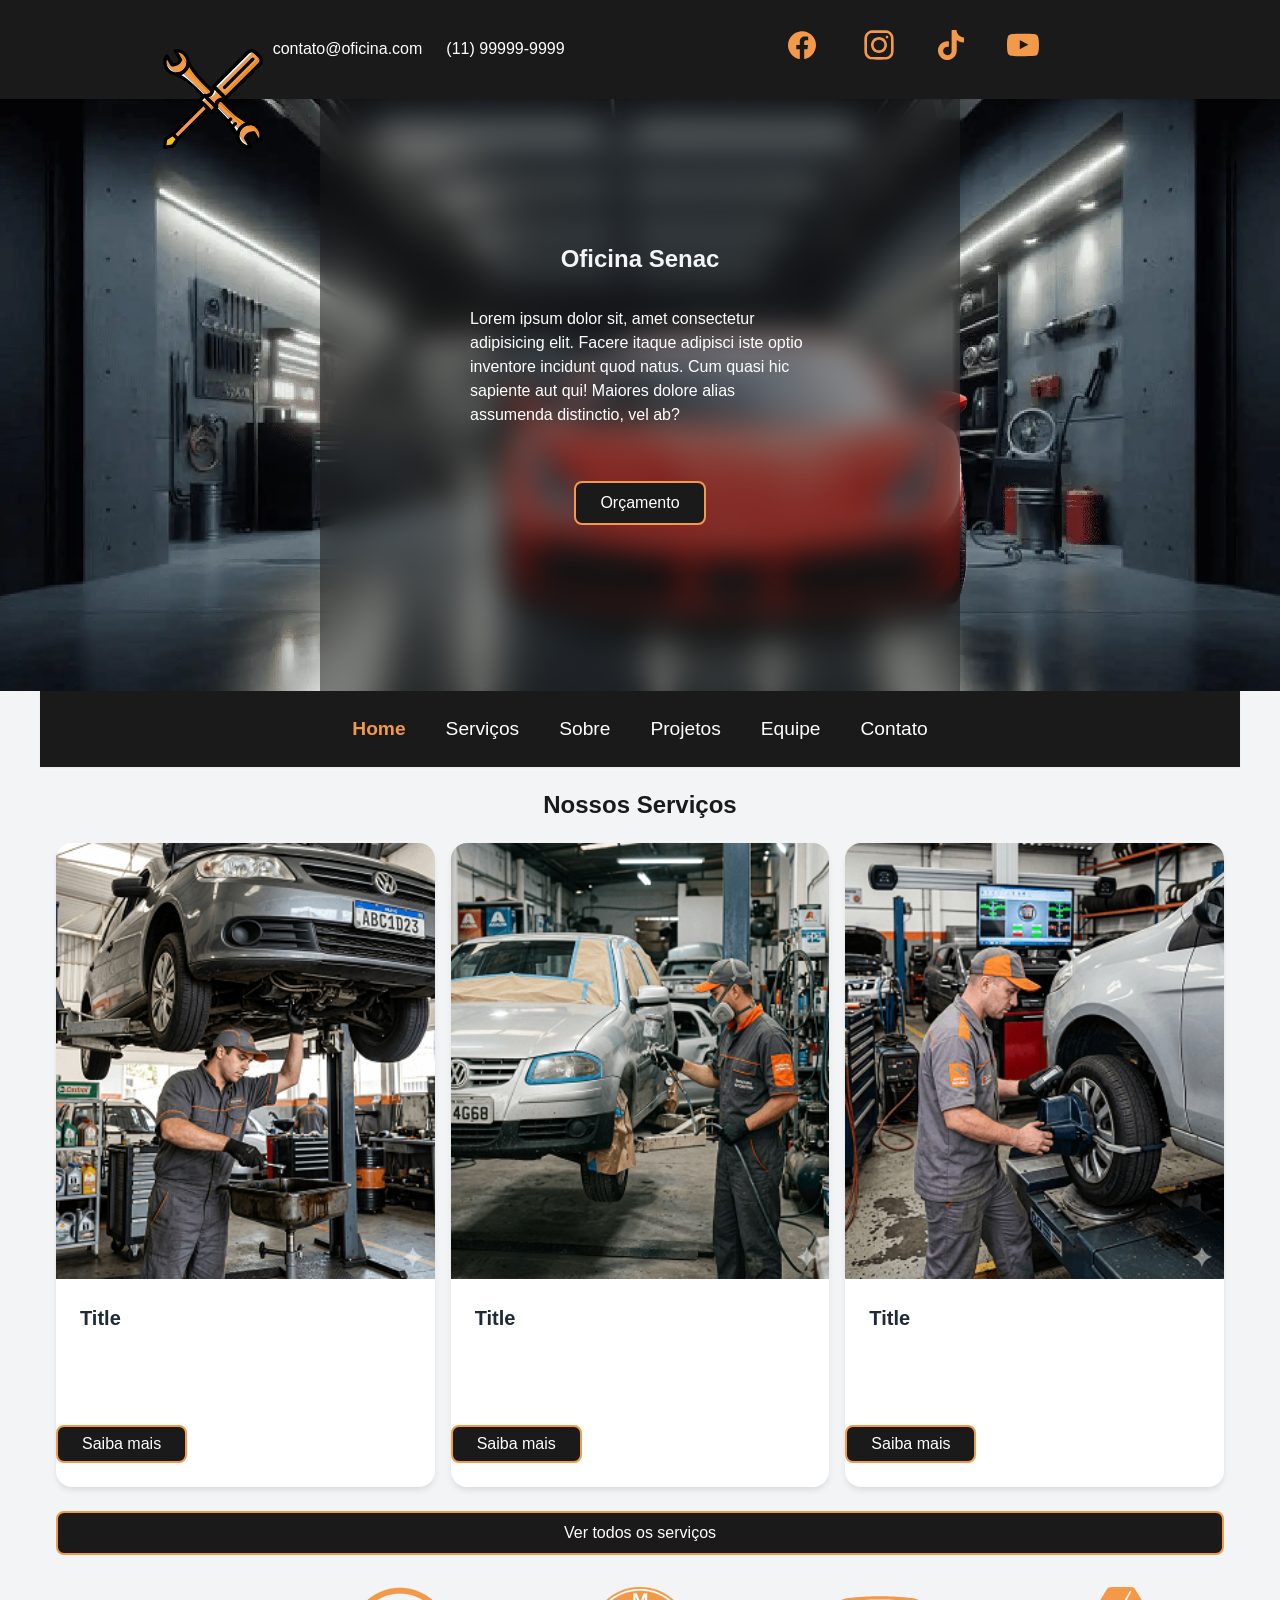
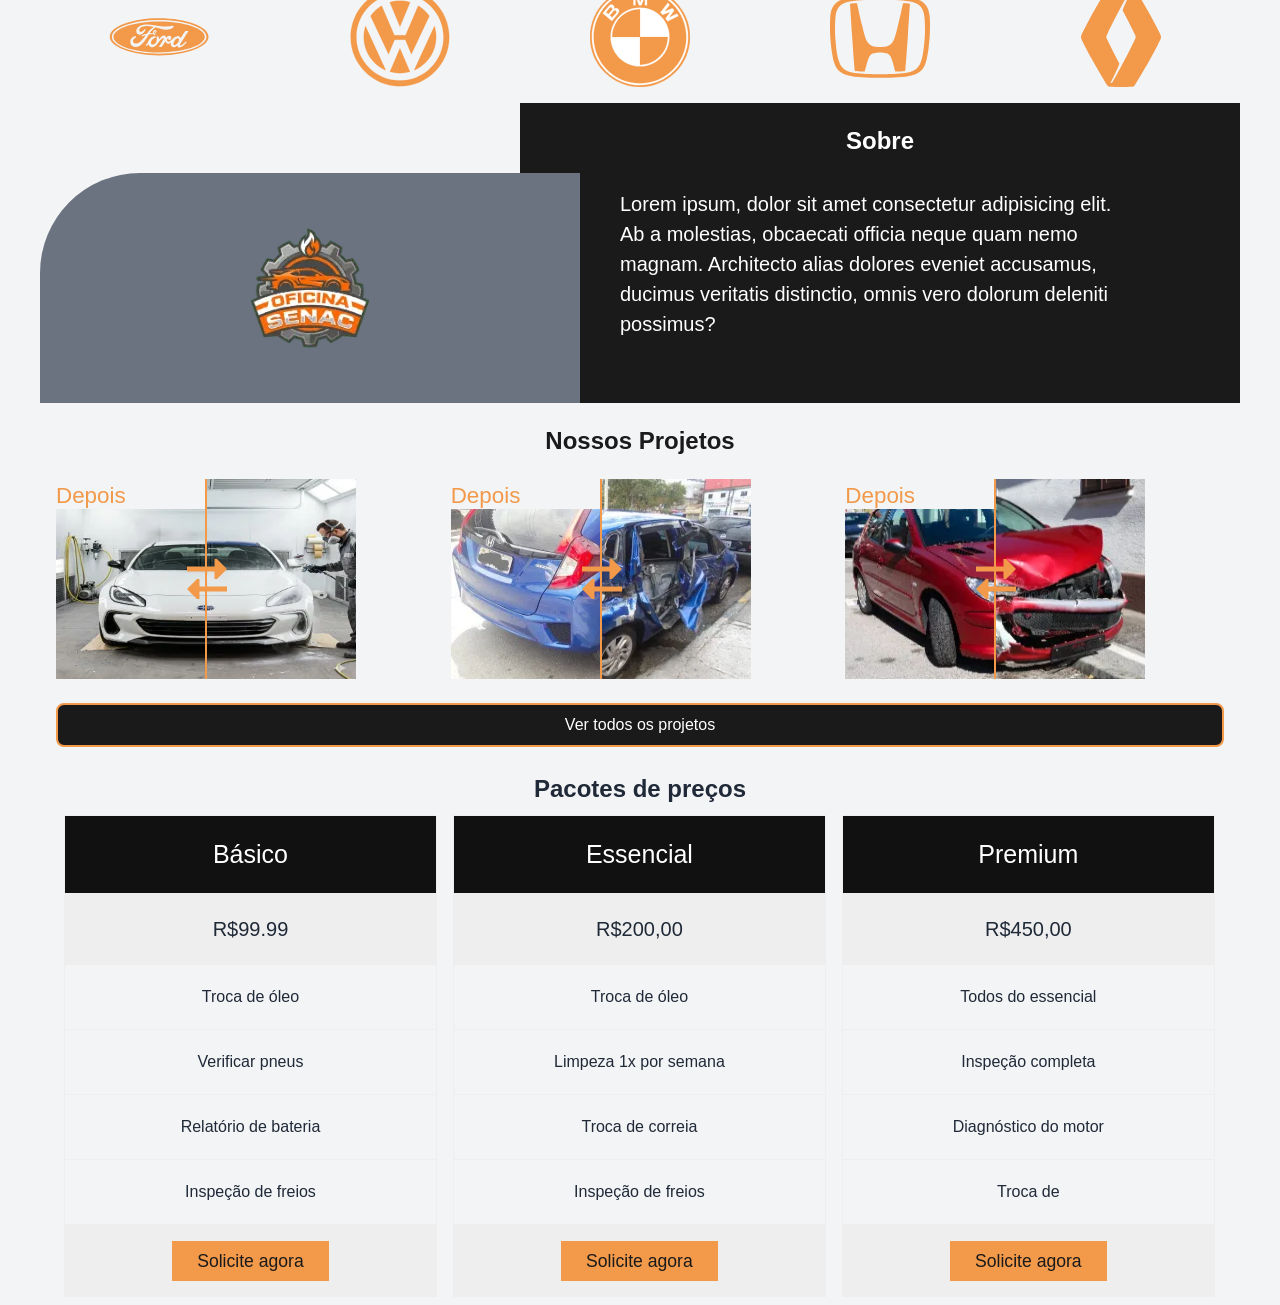
==== commit 8a288747: "add sessão de preços" ====
--- a/index.html
+++ b/index.html
@@ -34,8 +34,7 @@
                 </a>
             </div>
             <img src="assets/imagens/carro/front-hero-1.png.webp" 
-            width="400px" alt="Carro Vermelho" 
-            class="bem-hero_imagem">
+            width="400px" alt="Carro Vermelho" class="bem-hero_imagem">
         </section>
         <div id="navbar-secundaria"></div>
         <!-- adcionar mais seções para ter scroll e a position styck-->
@@ -123,6 +122,47 @@
                 </div>
                 <a href="projetos.html" class="bem-btn bem-btn--primary">Ver todos os projetos</a>
         </section>
+        <section class="bem-container revelar" id="mecanica-geral">
+
+        </section>
+        <section class="bem-container revelar" id="preços">
+            <h2 style="text-align:center">Pacotes de preços</h2>
+                <div class="columns">
+                <ul class="price">
+                    <li class="header">Básico</li>
+                    <li class="grey">R$99.99</li>
+                    <li>Troca de óleo</li>
+                    <li>Verificar pneus</li>
+                    <li>Relatório de bateria</li>
+                    <li>Inspeção de freios</li>
+                    <li class="grey"><a href="#" class="button">Solicite agora</a></li>
+                </ul>
+                </div>
+
+                <div class="columns">
+                <ul class="price">
+                    <li class="header">Essencial</li>
+                    <li class="grey">R$200,00</li>
+                    <li>Troca de óleo</li>
+                    <li>Limpeza 1x por semana</li>
+                    <li>Troca de correia</li>
+                    <li>Inspeção de freios</li>
+                    <li class="grey"><a href="#" class="button">Solicite agora</a></li>
+                </ul>
+                </div>
+
+                <div class="columns">
+                <ul class="price">
+                    <li class="header">Premium</li>
+                    <li class="grey">R$450,00</li>
+                    <li>Todos do essencial</li>
+                    <li>Inspeção completa</li>
+                    <li>Diagnóstico do motor</li>
+                    <li>Troca de </li>
+                    <li class="grey"><a href="#" class="button">Solicite agora</a></li>
+                </ul>
+                </div>
+        </section>
         <section class="bem-container revelar" id="equipe">
 
         </section>
--- a/assets/css/microframework.css
+++ b/assets/css/microframework.css
@@ -538,4 +538,68 @@
 }
 .img-comp-overlay{
   border-right: solid 2px var(--bem-tertiary);
+}
+
+.revelar {
+  opacity: 0;
+  transform: translateY(50px);
+  transition: all 0.8s ease-out;
+}
+
+.revelar.ativo {
+  opacity: 1;
+  transform: translateY(0);
+}
+
+.columns {
+  float: left;
+  width: 33.3%;
+  padding: 8px;
+}
+
+.price {
+  list-style-type: none;
+  border: 1px solid #eee;
+  margin: 0;
+  padding: 0;
+  -webkit-transition: 0.3s;
+  transition: 0.3s;
+}
+
+.price:hover {
+  box-shadow: 0 8px 12px 0 rgba(0,0,0,0.2)
+}
+
+.price .header {
+  background-color: #111;
+  color: white;
+  font-size: 25px;
+}
+
+.price li {
+  border-bottom: 1px solid #eee;
+  padding: 20px;
+  text-align: center;
+}
+
+.price .grey {
+  background-color: #eee;
+  font-size: 20px;
+}
+
+.button {
+  background-color: var(--bem-tertiary);
+  border: none;
+  color: var(--bem-bg);
+  padding: 10px 25px;
+  text-align: center;
+  text-decoration: none;
+  font-size: 1.1rem;
+  font-weight: 600px;
+}
+
+@media only screen and (max-width: 600px) {
+  .columns {
+    width: 100%;
+  }
 }
--- a/assets/css/microframework.css
+++ b/assets/css/microframework.css
@@ -538,4 +538,68 @@
 }
 .img-comp-overlay{
   border-right: solid 2px var(--bem-tertiary);
+}
+
+.revelar {
+  opacity: 0;
+  transform: translateY(50px);
+  transition: all 0.8s ease-out;
+}
+
+.revelar.ativo {
+  opacity: 1;
+  transform: translateY(0);
+}
+
+.columns {
+  float: left;
+  width: 33.3%;
+  padding: 8px;
+}
+
+.price {
+  list-style-type: none;
+  border: 1px solid #eee;
+  margin: 0;
+  padding: 0;
+  -webkit-transition: 0.3s;
+  transition: 0.3s;
+}
+
+.price:hover {
+  box-shadow: 0 8px 12px 0 rgba(0,0,0,0.2)
+}
+
+.price .header {
+  background-color: #111;
+  color: white;
+  font-size: 25px;
+}
+
+.price li {
+  border-bottom: 1px solid #eee;
+  padding: 20px;
+  text-align: center;
+}
+
+.price .grey {
+  background-color: #eee;
+  font-size: 20px;
+}
+
+.button {
+  background-color: var(--bem-tertiary);
+  border: none;
+  color: var(--bem-bg);
+  padding: 10px 25px;
+  text-align: center;
+  text-decoration: none;
+  font-size: 1.1rem;
+  font-weight: 600px;
+}
+
+@media only screen and (max-width: 600px) {
+  .columns {
+    width: 100%;
+  }
 }
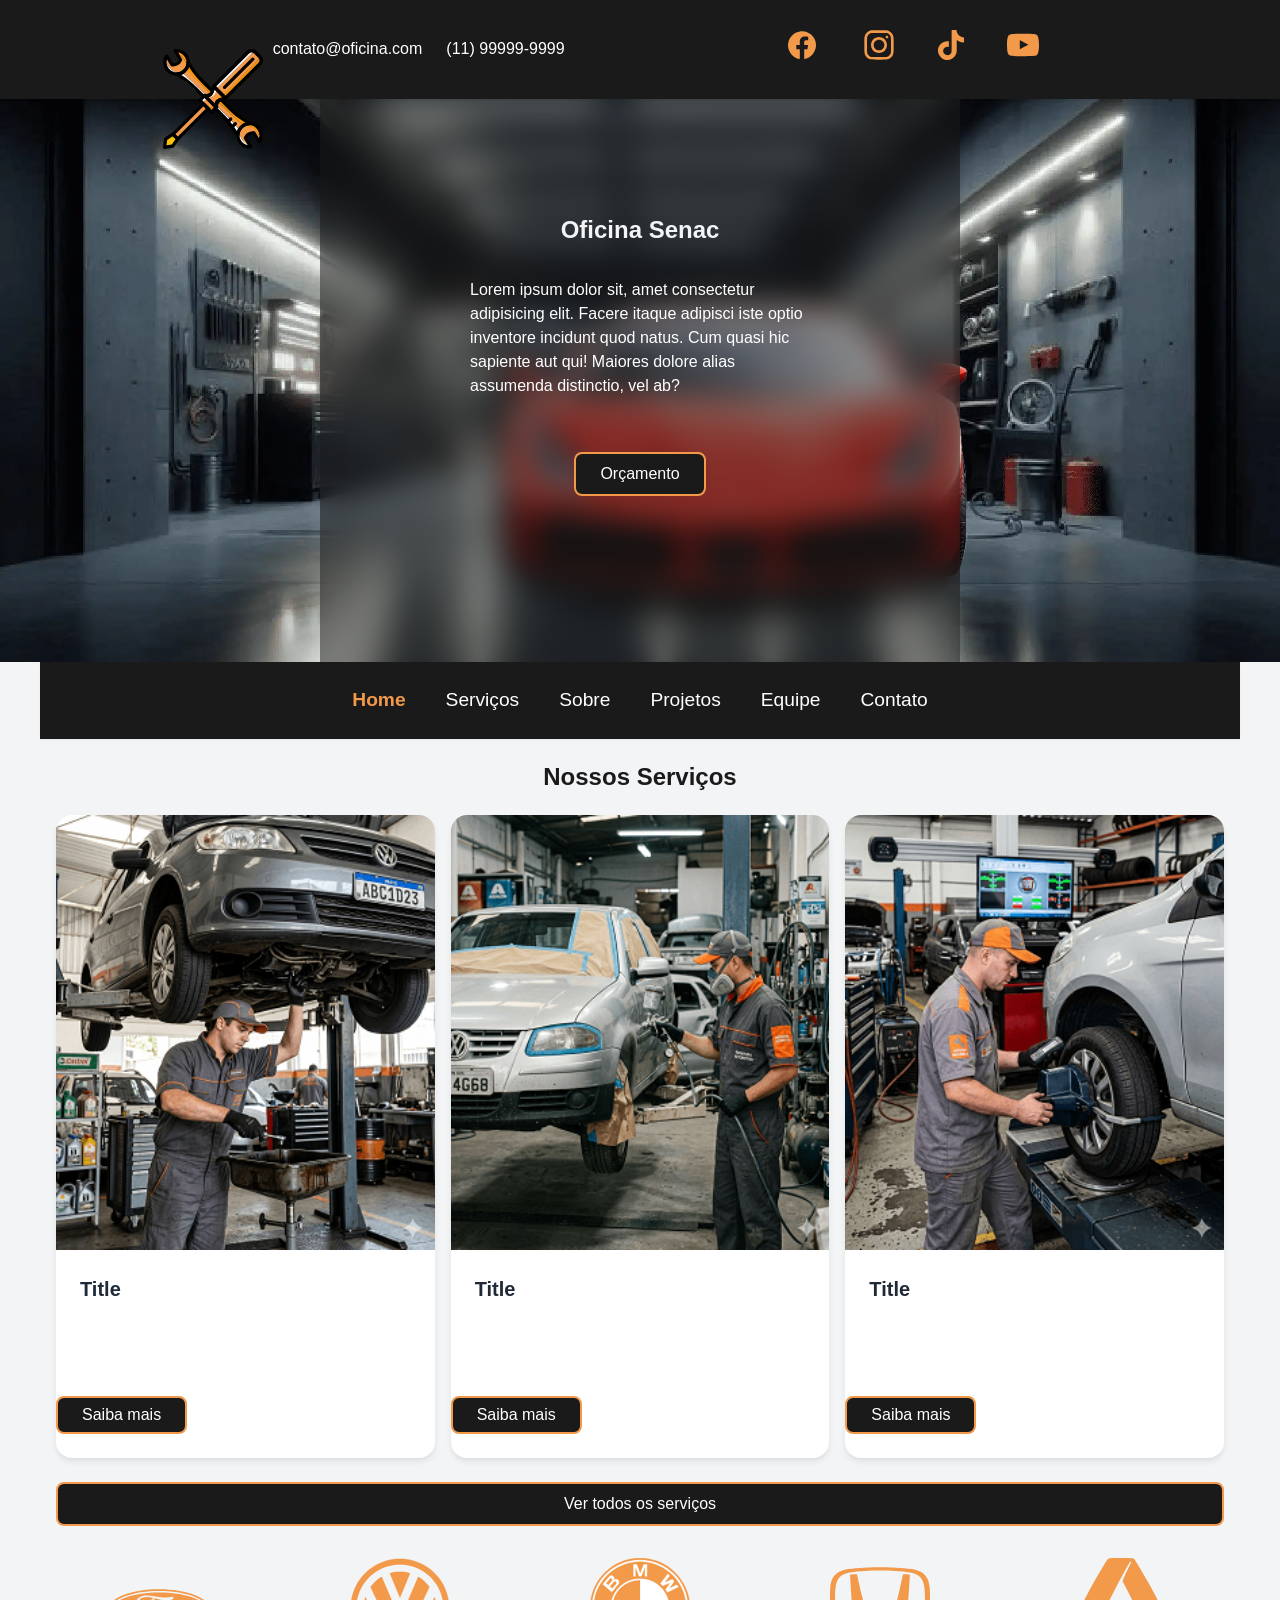
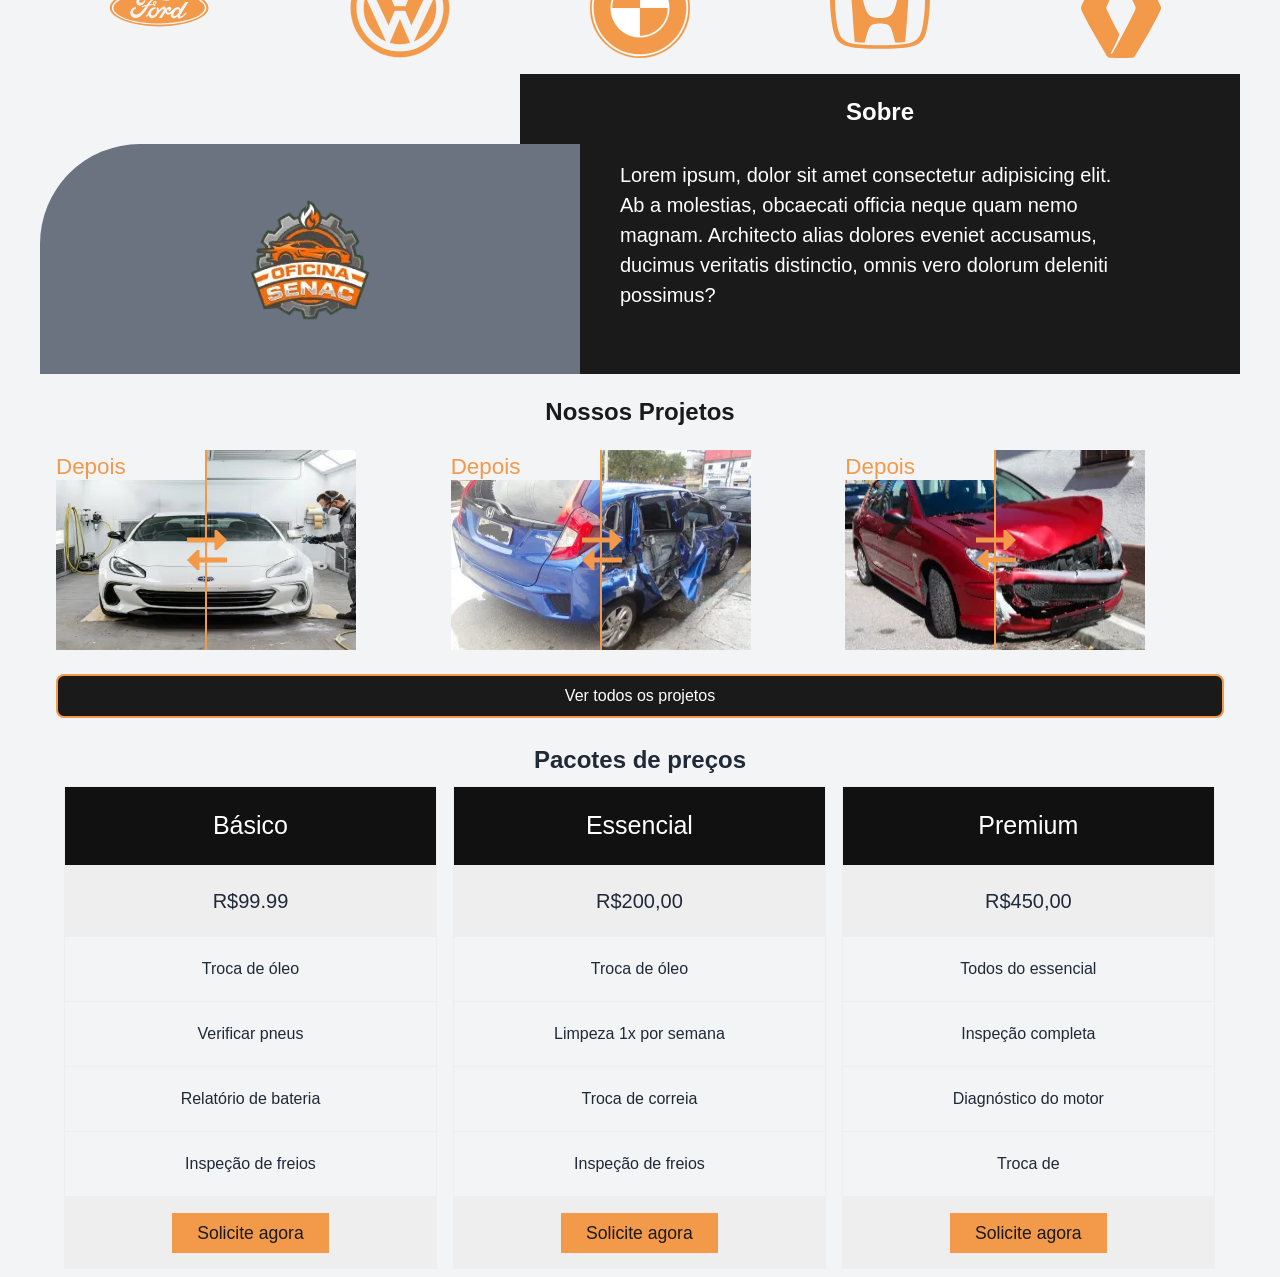
==== commit 133128ae: "correção do comportamento das navbars" ====
--- a/index.html
+++ b/index.html
@@ -16,7 +16,7 @@
     <meta name="twitter:description" content="Page description">
     <meta name="twitter:image" content="https://www.example.com/image.jpg">
 
-    <link rel="preload" href="assets/css/microframework.css" as="style"
+    <link rel="preload" href="assets/css/microframework.css" as="style"este repositório abaixo é uma cópia do meu index.html, quais são as diferenças entre eles?
             onload="this.rel='stylesheet'">
     <noscript>
         <link rel="stylesheet" href="assets/css/microframework.css">
--- a/assets/css/microframework.css
+++ b/assets/css/microframework.css
@@ -63,6 +63,7 @@
   background:var(--bem-light);
   transition:background .25s, color .25s;
   cursor: url(../imagens/cursor/cursor.svg), auto;
+  padding-top: 70px; /* Compensation for fixed primary navbar */
 }
 
 a{
@@ -341,15 +342,16 @@
 }
 .bem-alert__close:hover{ opacity:1 }
 .bem-navbar{
- display:flex;
+  display:flex;
   align-items:center;
   justify-content: space-evenly;
   padding:var(--bem-spacing-md) var(--bem-spacing-lg);
   box-shadow:var(--bem-shadow-sm);
   transition:background .25s;
-  position:sticky;
+  position:fixed; /* Changed to fixed as requested */
   top:0; 
-  z-index:100;
+  left:0;
+  z-index:1000; /* Increased to stay above everything */
   width: 100%;
   background-color: var(--bem-primary);
   color: var(--bem-secondary);
@@ -361,9 +363,26 @@
   padding:var(--bem-spacing-md) var(--bem-spacing-lg);
   box-shadow:var(--bem-shadow-sm);
   transition:background .25s;
-  position:sticky; top: 70px; z-index:10;
+  position:sticky; 
+  top: 70px; /* Offset to stay below fixed primary navbar */
+  z-index:900; /* High but lower than primary */
   background-color: var(--bem-primary);
   color: var(--bem-secondary);
+}
+
+/* Ensure containers themselves handle positioning to avoid context loss */
+#navbar-principal {
+  position: fixed;
+  top: 0;
+  left: 0;
+  width: 100%;
+  z-index: 1000;
+}
+
+#navbar-secundaria {
+  position: sticky;
+  top: 70px;
+  z-index: 900;
 }
 .bem-navbar--dark{ background-color:var(--bem-dark);color:#fff }
 .bem-navbar__brand{ font-size:1.5rem;font-weight:700;text-decoration:none;color:inherit; position: relative; }
@@ -454,7 +473,7 @@
   .bem-hero__titulo{left: 0; width: 100%;}
   .bem-container--narrow{width: 100%; max-width: 768px;}
   .bem-hero_imagem{display: none;}
-  .bem-navbar--secundaria{position:fixed; top:0px;}
+  .bem-navbar--secundaria{position:fixed; top:0px; z-index: 1100;}
   .bem-logo{
     display: block;
     position: fixed;
--- a/assets/css/microframework.css
+++ b/assets/css/microframework.css
@@ -63,6 +63,7 @@
   background:var(--bem-light);
   transition:background .25s, color .25s;
   cursor: url(../imagens/cursor/cursor.svg), auto;
+  padding-top: 70px; /* Compensation for fixed primary navbar */
 }
 
 a{
@@ -341,15 +342,16 @@
 }
 .bem-alert__close:hover{ opacity:1 }
 .bem-navbar{
- display:flex;
+  display:flex;
   align-items:center;
   justify-content: space-evenly;
   padding:var(--bem-spacing-md) var(--bem-spacing-lg);
   box-shadow:var(--bem-shadow-sm);
   transition:background .25s;
-  position:sticky;
+  position:fixed; /* Changed to fixed as requested */
   top:0; 
-  z-index:100;
+  left:0;
+  z-index:1000; /* Increased to stay above everything */
   width: 100%;
   background-color: var(--bem-primary);
   color: var(--bem-secondary);
@@ -361,9 +363,26 @@
   padding:var(--bem-spacing-md) var(--bem-spacing-lg);
   box-shadow:var(--bem-shadow-sm);
   transition:background .25s;
-  position:sticky; top: 70px; z-index:10;
+  position:sticky; 
+  top: 70px; /* Offset to stay below fixed primary navbar */
+  z-index:900; /* High but lower than primary */
   background-color: var(--bem-primary);
   color: var(--bem-secondary);
+}
+
+/* Ensure containers themselves handle positioning to avoid context loss */
+#navbar-principal {
+  position: fixed;
+  top: 0;
+  left: 0;
+  width: 100%;
+  z-index: 1000;
+}
+
+#navbar-secundaria {
+  position: sticky;
+  top: 70px;
+  z-index: 900;
 }
 .bem-navbar--dark{ background-color:var(--bem-dark);color:#fff }
 .bem-navbar__brand{ font-size:1.5rem;font-weight:700;text-decoration:none;color:inherit; position: relative; }
@@ -454,7 +473,7 @@
   .bem-hero__titulo{left: 0; width: 100%;}
   .bem-container--narrow{width: 100%; max-width: 768px;}
   .bem-hero_imagem{display: none;}
-  .bem-navbar--secundaria{position:fixed; top:0px;}
+  .bem-navbar--secundaria{position:fixed; top:0px; z-index: 1100;}
   .bem-logo{
     display: block;
     position: fixed;
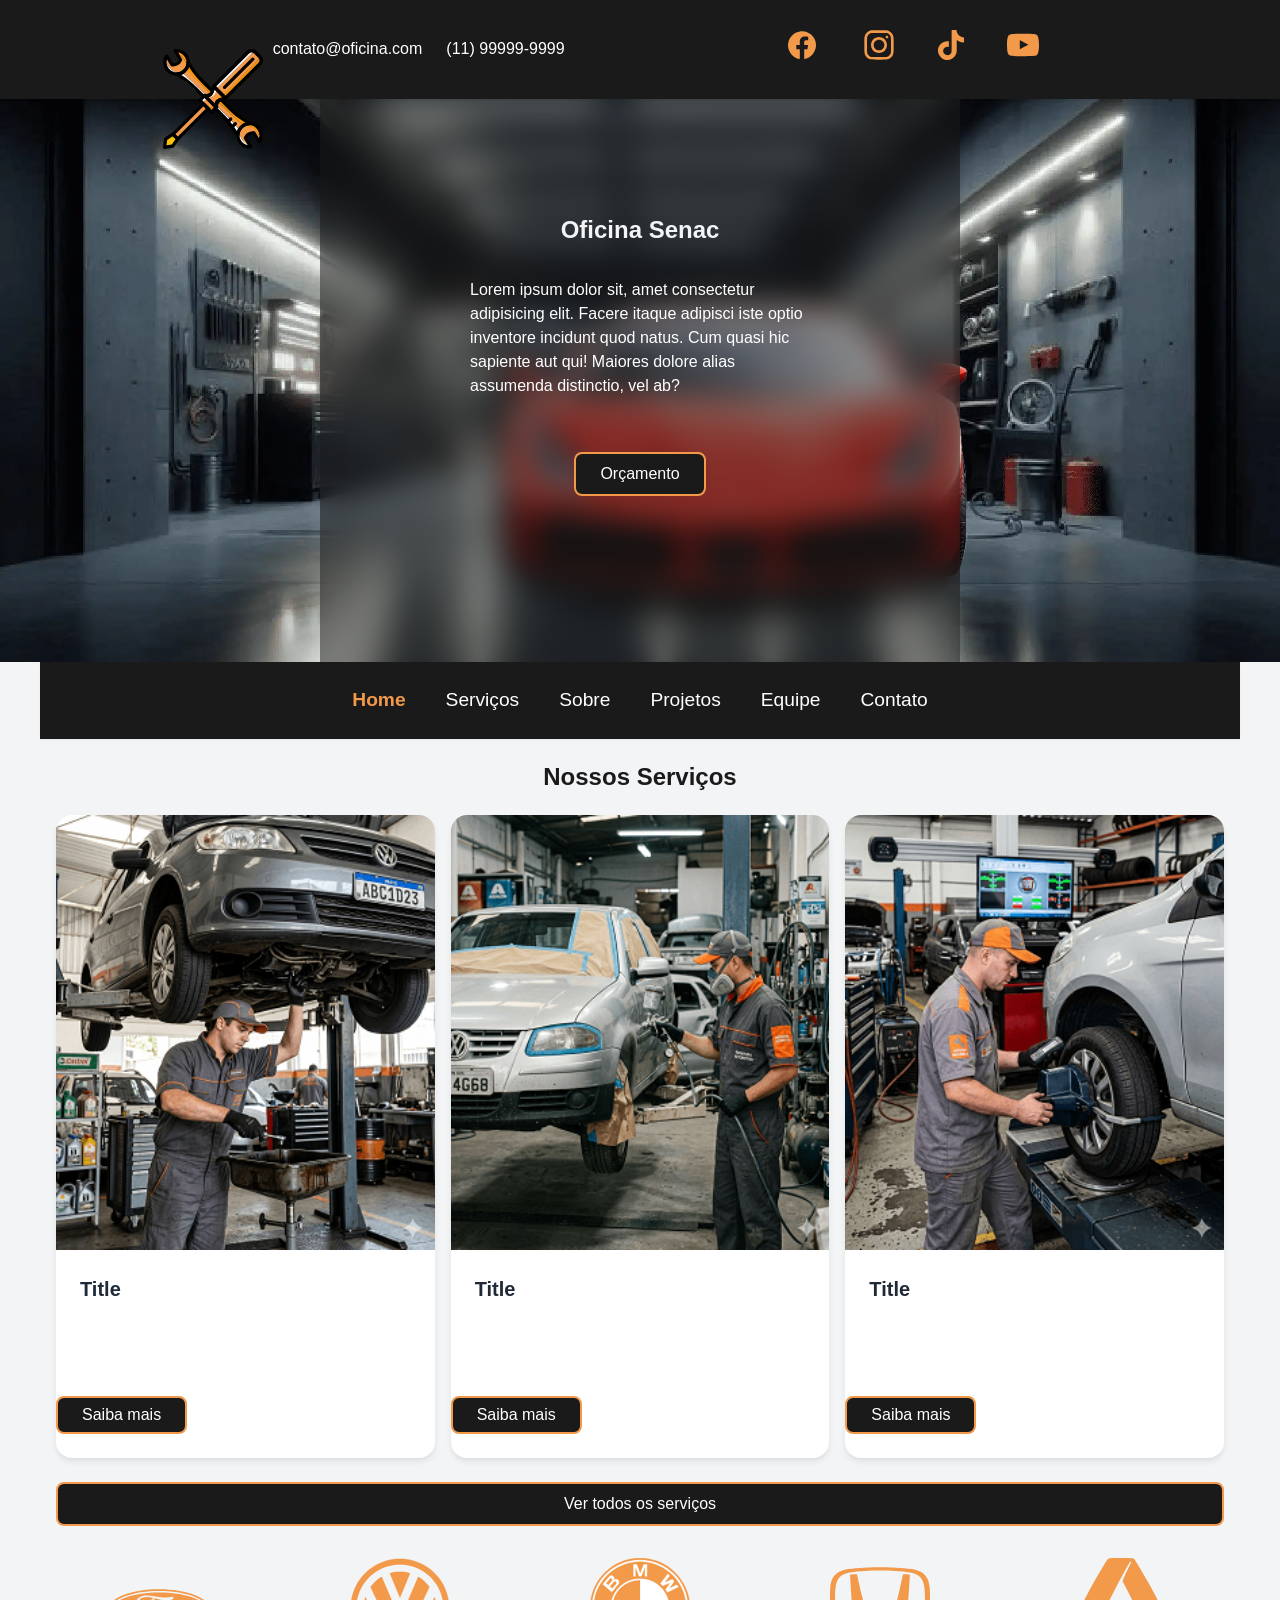
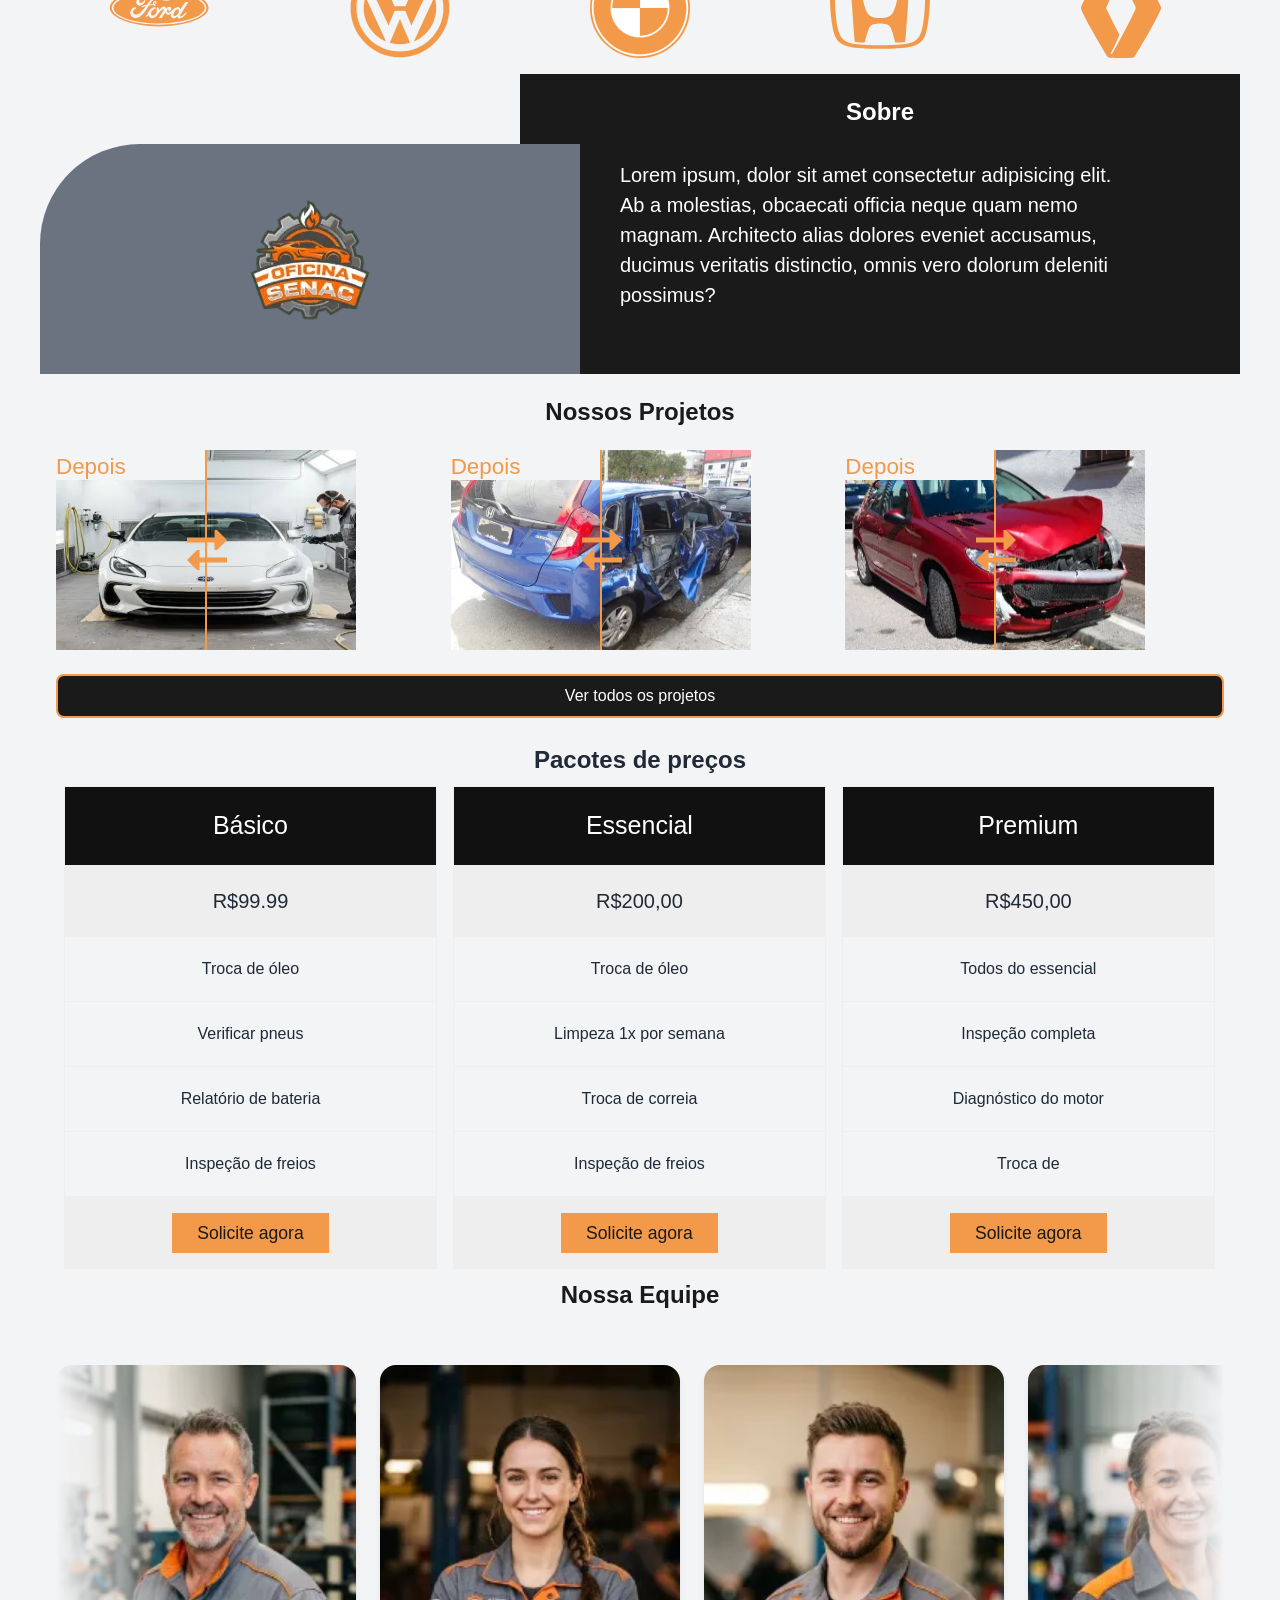
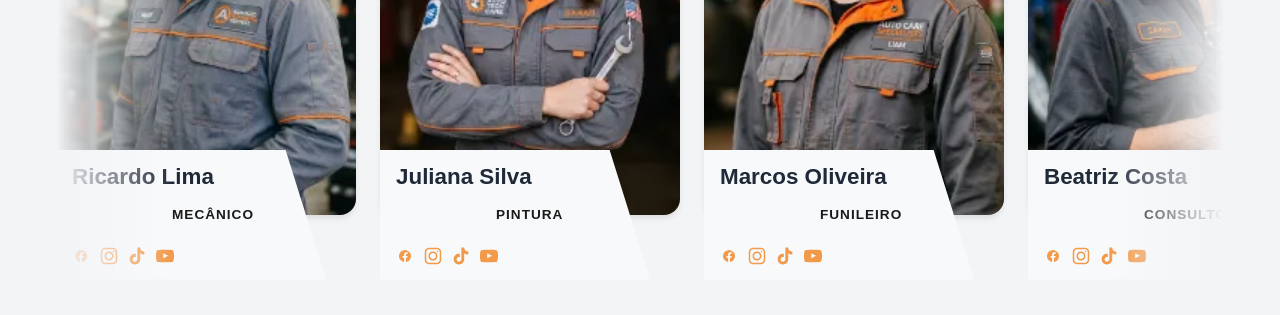
==== commit 5a998667: "criação da sessão equipe pela IA" ====
--- a/index.html
+++ b/index.html
@@ -164,7 +164,138 @@
                 </div>
         </section>
         <section class="bem-container revelar" id="equipe">
-
+            <h2 class="bem-titulo-h2 revelar">Nossa Equipe</h2>
+            <div class="bem-carousel">
+                <div class="bem-carousel__track">
+                    <div class="bem-carousel__item revelar">
+                        <div class="bem-card--equipe">
+                            <img class="bem-card__image" src="assets/imagens/equipe/mecanico1.webp" width="300" height="450" alt="Ricardo Lima">
+                            <div class="bem-card__overlay">
+                                <h3 class="bem-card__title--equipe">Ricardo Lima</h3>
+                                <p class="bem-card__subtitle--equipe">Mecânico</p>
+                                <div class="bem-card__socials">
+                                    <svg class="bem-icon-facebook" width="42px" height="42px" viewBox="0 0 24 24" fill="none" xmlns="http://www.w3.org/2000/svg"><g id="SVGRepo_bgCarrier" stroke-width="0"></g><g id="SVGRepo_tracerCarrier" stroke-linecap="round" stroke-linejoin="round"></g><g id="SVGRepo_iconCarrier"> <path d="M20 12.05C19.9813 10.5255 19.5273 9.03809 18.6915 7.76295C17.8557 6.48781 16.673 5.47804 15.2826 4.85257C13.8921 4.2271 12.3519 4.01198 10.8433 4.23253C9.33473 4.45309 7.92057 5.10013 6.7674 6.09748C5.61422 7.09482 4.77005 8.40092 4.3343 9.86195C3.89856 11.323 3.88938 12.8781 4.30786 14.3442C4.72634 15.8103 5.55504 17.1262 6.69637 18.1371C7.83769 19.148 9.24412 19.8117 10.75 20.05V14.38H8.75001V12.05H10.75V10.28C10.7037 9.86846 10.7483 9.45175 10.8807 9.05931C11.0131 8.66687 11.23 8.30827 11.5161 8.00882C11.8022 7.70936 12.1505 7.47635 12.5365 7.32624C12.9225 7.17612 13.3368 7.11255 13.75 7.14003C14.3498 7.14824 14.9482 7.20173 15.54 7.30003V9.30003H14.54C14.3676 9.27828 14.1924 9.29556 14.0276 9.35059C13.8627 9.40562 13.7123 9.49699 13.5875 9.61795C13.4627 9.73891 13.3667 9.88637 13.3066 10.0494C13.2464 10.2125 13.2237 10.387 13.24 10.56V12.07H15.46L15.1 14.4H13.25V20C15.1399 19.7011 16.8601 18.7347 18.0985 17.2761C19.3369 15.8175 20.0115 13.9634 20 12.05Z" fill="#f2994a"></path> </g></svg>
+                                    <svg class="bem-icon-instagram" width="32px" height="32px" viewBox="0 0 24 24" fill="none" xmlns="http://www.w3.org/2000/svg"><g id="SVGRepo_bgCarrier" stroke-width="0"></g><g id="SVGRepo_tracerCarrier" stroke-linecap="round" stroke-linejoin="round"></g><g id="SVGRepo_iconCarrier"> <path fill-rule="evenodd" clip-rule="evenodd" d="M12 18C15.3137 18 18 15.3137 18 12C18 8.68629 15.3137 6 12 6C8.68629 6 6 8.68629 6 12C6 15.3137 8.68629 18 12 18ZM12 16C14.2091 16 16 14.2091 16 12C16 9.79086 14.2091 8 12 8C9.79086 8 8 9.79086 8 12C8 14.2091 9.79086 16 12 16Z" fill="#f2994a"></path> <path d="M18 5C17.4477 5 17 5.44772 17 6C17 6.55228 17.4477 7 18 7C18.5523 7 19 6.55228 19 6C19 5.44772 18.5523 5 18 5Z" fill="#f2994a"></path> <path fill-rule="evenodd" clip-rule="evenodd" d="M1.65396 4.27606C1 5.55953 1 7.23969 1 10.6V13.4C1 16.7603 1 18.4405 1.65396 19.7239C2.2292 20.8529 3.14708 21.7708 4.27606 22.346C5.55953 23 7.23969 23 10.6 23H13.4C16.7603 23 18.4405 23 19.7239 22.346C20.8529 21.7708 21.7708 20.8529 22.346 19.7239C23 18.4405 23 16.7603 23 13.4V10.6C23 7.23969 23 5.55953 22.346 4.27606C21.7708 3.14708 20.8529 2.2292 19.7239 1.65396C18.4405 1 16.7603 1 13.4 1H10.6C7.23969 1 5.55953 1 4.27606 1.65396C3.14708 2.2292 2.2292 3.14708 1.65396 4.27606ZM13.4 3H10.6C8.88684 3 7.72225 3.00156 6.82208 3.0751C5.94524 3.14674 5.49684 3.27659 5.18404 3.43597C4.43139 3.81947 3.81947 4.43139 3.43597 5.18404C3.27659 5.49684 3.14674 5.94524 3.0751 6.82208C3.00156 7.72225 3 8.88684 3 10.6V13.4C3 15.1132 3.00156 16.2777 3.0751 17.1779C3.14674 18.0548 3.27659 18.5032 3.43597 18.816C3.81947 19.5686 4.43139 20.1805 5.18404 20.564C5.49684 20.7234 5.94524 20.8533 6.82208 20.9249C7.72225 20.9984 8.88684 21 10.6 21H13.4C15.1132 21 16.2777 20.9984 17.1779 20.9249C18.0548 20.8533 18.5032 20.7234 18.816 20.564C19.5686 20.1805 20.1805 19.5686 20.564 18.816C20.7234 18.5032 20.8533 18.0548 20.9249 17.1779C20.9984 16.2777 21 15.1132 21 13.4V10.6C21 8.88684 20.9984 7.72225 20.9249 6.82208C20.8533 5.94524 20.7234 5.49684 20.564 5.18404C20.1805 4.43139 19.5686 3.81947 18.816 3.43597C18.5032 3.27659 18.0548 3.14674 17.1779 3.0751C16.2777 3.00156 15.1132 3 13.4 3Z" fill="#f2994a"></path> </g></svg>
+                                    <svg class="bem-icon-tiktok" fill="#f2994a" width="32px" height="32px" viewBox="0 0 32 32" version="1.1" xmlns="http://www.w3.org/2000/svg"><g id="SVGRepo_bgCarrier" stroke-width="0"></g><g id="SVGRepo_tracerCarrier" stroke-linecap="round" stroke-linejoin="round"></g><g id="SVGRepo_iconCarrier"> <title>tiktok</title> <path d="M16.656 1.029c1.637-0.025 3.262-0.012 4.886-0.025 0.054 2.031 0.878 3.859 2.189 5.213l-0.002-0.002c1.411 1.271 3.247 2.095 5.271 2.235l0.028 0.002v5.036c-1.912-0.048-3.71-0.489-5.331-1.247l0.082 0.034c-0.784-0.377-1.447-0.764-2.077-1.196l0.052 0.034c-0.012 3.649 0.012 7.298-0.025 10.934-0.103 1.853-0.719 3.543-1.707 4.954l0.020-0.031c-1.652 2.366-4.328 3.919-7.371 4.011l-0.014 0c-0.123 0.006-0.268 0.009-0.414 0.009-1.73 0-3.347-0.482-4.725-1.319l0.040 0.023c-2.508-1.509-4.238-4.091-4.558-7.094l-0.004-0.041c-0.025-0.625-0.037-1.25-0.012-1.862 0.49-4.779 4.494-8.476 9.361-8.476 0.547 0 1.083 0.047 1.604 0.136l-0.056-0.008c0.025 1.849-0.050 3.699-0.050 5.548-0.423-0.153-0.911-0.242-1.42-0.242-1.868 0-3.457 1.194-4.045 2.861l-0.009 0.030c-0.133 0.427-0.21 0.918-0.21 1.426 0 0.206 0.013 0.41 0.037 0.61l-0.002-0.024c0.332 2.046 2.086 3.59 4.201 3.59 0.061 0 0.121-0.001 0.181-0.004l-0.009 0c1.463-0.044 2.733-0.831 3.451-1.994l0.010-0.018c0.267-0.372 0.45-0.822 0.511-1.311l0.001-0.014c0.125-2.237 0.075-4.461 0.087-6.698 0.012-5.036-0.012-10.060 0.025-15.083z"></path> </g></svg>                  </a>
+                                    <svg class="bem-icon-youtube" width="32px" height="32px" viewBox="0 -3 20 20" version="1.1" xmlns="http://www.w3.org/2000/svg" xmlns:xlink="http://www.w3.org/1999/xlink" fill="#f2994a"><g id="SVGRepo_bgCarrier" stroke-width="0"></g><g id="SVGRepo_tracerCarrier" stroke-linecap="round" stroke-linejoin="round"></g><g id="SVGRepo_iconCarrier"> <title>youtube [#168]</title> <desc>Created with Sketch.</desc> <defs> </defs> <g id="Page-1" stroke="none" stroke-width="1" fill="none" fill-rule="evenodd"> <g id="Dribbble-Light-Preview" transform="translate(-300.000000, -7442.000000)" fill="#f2994a"> <g id="icons" transform="translate(56.000000, 160.000000)"> <path d="M251.988432,7291.58588 L251.988432,7285.97425 C253.980638,7286.91168 255.523602,7287.8172 257.348463,7288.79353 C255.843351,7289.62824 253.980638,7290.56468 251.988432,7291.58588 M263.090998,7283.18289 C262.747343,7282.73013 262.161634,7282.37809 261.538073,7282.26141 C259.705243,7281.91336 248.270974,7281.91237 246.439141,7282.26141 C245.939097,7282.35515 245.493839,7282.58153 245.111335,7282.93357 C243.49964,7284.42947 244.004664,7292.45151 244.393145,7293.75096 C244.556505,7294.31342 244.767679,7294.71931 245.033639,7294.98558 C245.376298,7295.33761 245.845463,7295.57995 246.384355,7295.68865 C247.893451,7296.0008 255.668037,7296.17532 261.506198,7295.73552 C262.044094,7295.64178 262.520231,7295.39147 262.895762,7295.02447 C264.385932,7293.53455 264.28433,7285.06174 263.090998,7283.18289" id="youtube-[#168]"> </path> </g> </g> </g> </g></svg>
+                                </div>
+                            </div>
+                        </div>
+                    </div>
+                    <!-- 2: Juliana Silva -->
+                    <div class="bem-carousel__item revelar">
+                        <div class="bem-card--equipe">
+                            <img class="bem-card__image" src="assets/imagens/equipe/mecanica1.webp" width="300" height="450" alt="Juliana Silva">
+                            <div class="bem-card__overlay">
+                                <h3 class="bem-card__title--equipe">Juliana Silva</h3>
+                                <p class="bem-card__subtitle--equipe">Pintura</p>
+                                <div class="bem-card__socials">
+                                    <svg class="bem-icon-facebook" width="42px" height="42px" viewBox="0 0 24 24" fill="none" xmlns="http://www.w3.org/2000/svg"><g id="SVGRepo_bgCarrier" stroke-width="0"></g><g id="SVGRepo_tracerCarrier" stroke-linecap="round" stroke-linejoin="round"></g><g id="SVGRepo_iconCarrier"> <path d="M20 12.05C19.9813 10.5255 19.5273 9.03809 18.6915 7.76295C17.8557 6.48781 16.673 5.47804 15.2826 4.85257C13.8921 4.2271 12.3519 4.01198 10.8433 4.23253C9.33473 4.45309 7.92057 5.10013 6.7674 6.09748C5.61422 7.09482 4.77005 8.40092 4.3343 9.86195C3.89856 11.323 3.88938 12.8781 4.30786 14.3442C4.72634 15.8103 5.55504 17.1262 6.69637 18.1371C7.83769 19.148 9.24412 19.8117 10.75 20.05V14.38H8.75001V12.05H10.75V10.28C10.7037 9.86846 10.7483 9.45175 10.8807 9.05931C11.0131 8.66687 11.23 8.30827 11.5161 8.00882C11.8022 7.70936 12.1505 7.47635 12.5365 7.32624C12.9225 7.17612 13.3368 7.11255 13.75 7.14003C14.3498 7.14824 14.9482 7.20173 15.54 7.30003V9.30003H14.54C14.3676 9.27828 14.1924 9.29556 14.0276 9.35059C13.8627 9.40562 13.7123 9.49699 13.5875 9.61795C13.4627 9.73891 13.3667 9.88637 13.3066 10.0494C13.2464 10.2125 13.2237 10.387 13.24 10.56V12.07H15.46L15.1 14.4H13.25V20C15.1399 19.7011 16.8601 18.7347 18.0985 17.2761C19.3369 15.8175 20.0115 13.9634 20 12.05Z" fill="#f2994a"></path> </g></svg>
+                                    <svg class="bem-icon-instagram" width="32px" height="32px" viewBox="0 0 24 24" fill="none" xmlns="http://www.w3.org/2000/svg"><g id="SVGRepo_bgCarrier" stroke-width="0"></g><g id="SVGRepo_tracerCarrier" stroke-linecap="round" stroke-linejoin="round"></g><g id="SVGRepo_iconCarrier"> <path fill-rule="evenodd" clip-rule="evenodd" d="M12 18C15.3137 18 18 15.3137 18 12C18 8.68629 15.3137 6 12 6C8.68629 6 6 8.68629 6 12C6 15.3137 8.68629 18 12 18ZM12 16C14.2091 16 16 14.2091 16 12C16 9.79086 14.2091 8 12 8C9.79086 8 8 9.79086 8 12C8 14.2091 9.79086 16 12 16Z" fill="#f2994a"></path> <path d="M18 5C17.4477 5 17 5.44772 17 6C17 6.55228 17.4477 7 18 7C18.5523 7 19 6.55228 19 6C19 5.44772 18.5523 5 18 5Z" fill="#f2994a"></path> <path fill-rule="evenodd" clip-rule="evenodd" d="M1.65396 4.27606C1 5.55953 1 7.23969 1 10.6V13.4C1 16.7603 1 18.4405 1.65396 19.7239C2.2292 20.8529 3.14708 21.7708 4.27606 22.346C5.55953 23 7.23969 23 10.6 23H13.4C16.7603 23 18.4405 23 19.7239 22.346C20.8529 21.7708 21.7708 20.8529 22.346 19.7239C23 18.4405 23 16.7603 23 13.4V10.6C23 7.23969 23 5.55953 22.346 4.27606C21.7708 3.14708 20.8529 2.2292 19.7239 1.65396C18.4405 1 16.7603 1 13.4 1H10.6C7.23969 1 5.55953 1 4.27606 1.65396C3.14708 2.2292 2.2292 3.14708 1.65396 4.27606ZM13.4 3H10.6C8.88684 3 7.72225 3.00156 6.82208 3.0751C5.94524 3.14674 5.49684 3.27659 5.18404 3.43597C4.43139 3.81947 3.81947 4.43139 3.43597 5.18404C3.27659 5.49684 3.14674 5.94524 3.0751 6.82208C3.00156 7.72225 3 8.88684 3 10.6V13.4C3 15.1132 3.00156 16.2777 3.0751 17.1779C3.14674 18.0548 3.27659 18.5032 3.43597 18.816C3.81947 19.5686 4.43139 20.1805 5.18404 20.564C5.49684 20.7234 5.94524 20.8533 6.82208 20.9249C7.72225 20.9984 8.88684 21 10.6 21H13.4C15.1132 21 16.2777 20.9984 17.1779 20.9249C18.0548 20.8533 18.5032 20.7234 18.816 20.564C19.5686 20.1805 20.1805 19.5686 20.564 18.816C20.7234 18.5032 20.8533 18.0548 20.9249 17.1779C20.9984 16.2777 21 15.1132 21 13.4V10.6C21 8.88684 20.9984 7.72225 20.9249 6.82208C20.8533 5.94524 20.7234 5.49684 20.564 5.18404C20.1805 4.43139 19.5686 3.81947 18.816 3.43597C18.5032 3.27659 18.0548 3.14674 17.1779 3.0751C16.2777 3.00156 15.1132 3 13.4 3Z" fill="#f2994a"></path> </g></svg>
+                                    <svg class="bem-icon-tiktok" fill="#f2994a" width="32px" height="32px" viewBox="0 0 32 32" version="1.1" xmlns="http://www.w3.org/2000/svg"><g id="SVGRepo_bgCarrier" stroke-width="0"></g><g id="SVGRepo_tracerCarrier" stroke-linecap="round" stroke-linejoin="round"></g><g id="SVGRepo_iconCarrier"> <title>tiktok</title> <path d="M16.656 1.029c1.637-0.025 3.262-0.012 4.886-0.025 0.054 2.031 0.878 3.859 2.189 5.213l-0.002-0.002c1.411 1.271 3.247 2.095 5.271 2.235l0.028 0.002v5.036c-1.912-0.048-3.71-0.489-5.331-1.247l0.082 0.034c-0.784-0.377-1.447-0.764-2.077-1.196l0.052 0.034c-0.012 3.649 0.012 7.298-0.025 10.934-0.103 1.853-0.719 3.543-1.707 4.954l0.020-0.031c-1.652 2.366-4.328 3.919-7.371 4.011l-0.014 0c-0.123 0.006-0.268 0.009-0.414 0.009-1.73 0-3.347-0.482-4.725-1.319l0.040 0.023c-2.508-1.509-4.238-4.091-4.558-7.094l-0.004-0.041c-0.025-0.625-0.037-1.25-0.012-1.862 0.49-4.779 4.494-8.476 9.361-8.476 0.547 0 1.083 0.047 1.604 0.136l-0.056-0.008c0.025 1.849-0.050 3.699-0.050 5.548-0.423-0.153-0.911-0.242-1.42-0.242-1.868 0-3.457 1.194-4.045 2.861l-0.009 0.030c-0.133 0.427-0.21 0.918-0.21 1.426 0 0.206 0.013 0.41 0.037 0.61l-0.002-0.024c0.332 2.046 2.086 3.59 4.201 3.59 0.061 0 0.121-0.001 0.181-0.004l-0.009 0c1.463-0.044 2.733-0.831 3.451-1.994l0.010-0.018c0.267-0.372 0.45-0.822 0.511-1.311l0.001-0.014c0.125-2.237 0.075-4.461 0.087-6.698 0.012-5.036-0.012-10.060 0.025-15.083z"></path> </g></svg>                  </a>
+                                    <svg class="bem-icon-youtube" width="32px" height="32px" viewBox="0 -3 20 20" version="1.1" xmlns="http://www.w3.org/2000/svg" xmlns:xlink="http://www.w3.org/1999/xlink" fill="#f2994a"><g id="SVGRepo_bgCarrier" stroke-width="0"></g><g id="SVGRepo_tracerCarrier" stroke-linecap="round" stroke-linejoin="round"></g><g id="SVGRepo_iconCarrier"> <title>youtube [#168]</title> <desc>Created with Sketch.</desc> <defs> </defs> <g id="Page-1" stroke="none" stroke-width="1" fill="none" fill-rule="evenodd"> <g id="Dribbble-Light-Preview" transform="translate(-300.000000, -7442.000000)" fill="#f2994a"> <g id="icons" transform="translate(56.000000, 160.000000)"> <path d="M251.988432,7291.58588 L251.988432,7285.97425 C253.980638,7286.91168 255.523602,7287.8172 257.348463,7288.79353 C255.843351,7289.62824 253.980638,7290.56468 251.988432,7291.58588 M263.090998,7283.18289 C262.747343,7282.73013 262.161634,7282.37809 261.538073,7282.26141 C259.705243,7281.91336 248.270974,7281.91237 246.439141,7282.26141 C245.939097,7282.35515 245.493839,7282.58153 245.111335,7282.93357 C243.49964,7284.42947 244.004664,7292.45151 244.393145,7293.75096 C244.556505,7294.31342 244.767679,7294.71931 245.033639,7294.98558 C245.376298,7295.33761 245.845463,7295.57995 246.384355,7295.68865 C247.893451,7296.0008 255.668037,7296.17532 261.506198,7295.73552 C262.044094,7295.64178 262.520231,7295.39147 262.895762,7295.02447 C264.385932,7293.53455 264.28433,7285.06174 263.090998,7283.18289" id="youtube-[#168]"> </path> </g> </g> </g> </g></svg>
+                                </div>
+                            </div>
+                        </div>
+                    </div>
+                    <!-- 3: Marcos Oliveira -->
+                    <div class="bem-carousel__item revelar">
+                        <div class="bem-card--equipe">
+                            <img class="bem-card__image" src="assets/imagens/equipe/mecanico2.webp" width="300" height="450" alt="Marcos Oliveira">
+                            <div class="bem-card__overlay">
+                                <h3 class="bem-card__title--equipe">Marcos Oliveira</h3>
+                                <p class="bem-card__subtitle--equipe">Funileiro</p>
+                                <div class="bem-card__socials">
+                                    <svg class="bem-icon-facebook" width="42px" height="42px" viewBox="0 0 24 24" fill="none" xmlns="http://www.w3.org/2000/svg"><g id="SVGRepo_bgCarrier" stroke-width="0"></g><g id="SVGRepo_tracerCarrier" stroke-linecap="round" stroke-linejoin="round"></g><g id="SVGRepo_iconCarrier"> <path d="M20 12.05C19.9813 10.5255 19.5273 9.03809 18.6915 7.76295C17.8557 6.48781 16.673 5.47804 15.2826 4.85257C13.8921 4.2271 12.3519 4.01198 10.8433 4.23253C9.33473 4.45309 7.92057 5.10013 6.7674 6.09748C5.61422 7.09482 4.77005 8.40092 4.3343 9.86195C3.89856 11.323 3.88938 12.8781 4.30786 14.3442C4.72634 15.8103 5.55504 17.1262 6.69637 18.1371C7.83769 19.148 9.24412 19.8117 10.75 20.05V14.38H8.75001V12.05H10.75V10.28C10.7037 9.86846 10.7483 9.45175 10.8807 9.05931C11.0131 8.66687 11.23 8.30827 11.5161 8.00882C11.8022 7.70936 12.1505 7.47635 12.5365 7.32624C12.9225 7.17612 13.3368 7.11255 13.75 7.14003C14.3498 7.14824 14.9482 7.20173 15.54 7.30003V9.30003H14.54C14.3676 9.27828 14.1924 9.29556 14.0276 9.35059C13.8627 9.40562 13.7123 9.49699 13.5875 9.61795C13.4627 9.73891 13.3667 9.88637 13.3066 10.0494C13.2464 10.2125 13.2237 10.387 13.24 10.56V12.07H15.46L15.1 14.4H13.25V20C15.1399 19.7011 16.8601 18.7347 18.0985 17.2761C19.3369 15.8175 20.0115 13.9634 20 12.05Z" fill="#f2994a"></path> </g></svg>
+                                    <svg class="bem-icon-instagram" width="32px" height="32px" viewBox="0 0 24 24" fill="none" xmlns="http://www.w3.org/2000/svg"><g id="SVGRepo_bgCarrier" stroke-width="0"></g><g id="SVGRepo_tracerCarrier" stroke-linecap="round" stroke-linejoin="round"></g><g id="SVGRepo_iconCarrier"> <path fill-rule="evenodd" clip-rule="evenodd" d="M12 18C15.3137 18 18 15.3137 18 12C18 8.68629 15.3137 6 12 6C8.68629 6 6 8.68629 6 12C6 15.3137 8.68629 18 12 18ZM12 16C14.2091 16 16 14.2091 16 12C16 9.79086 14.2091 8 12 8C9.79086 8 8 9.79086 8 12C8 14.2091 9.79086 16 12 16Z" fill="#f2994a"></path> <path d="M18 5C17.4477 5 17 5.44772 17 6C17 6.55228 17.4477 7 18 7C18.5523 7 19 6.55228 19 6C19 5.44772 18.5523 5 18 5Z" fill="#f2994a"></path> <path fill-rule="evenodd" clip-rule="evenodd" d="M1.65396 4.27606C1 5.55953 1 7.23969 1 10.6V13.4C1 16.7603 1 18.4405 1.65396 19.7239C2.2292 20.8529 3.14708 21.7708 4.27606 22.346C5.55953 23 7.23969 23 10.6 23H13.4C16.7603 23 18.4405 23 19.7239 22.346C20.8529 21.7708 21.7708 20.8529 22.346 19.7239C23 18.4405 23 16.7603 23 13.4V10.6C23 7.23969 23 5.55953 22.346 4.27606C21.7708 3.14708 20.8529 2.2292 19.7239 1.65396C18.4405 1 16.7603 1 13.4 1H10.6C7.23969 1 5.55953 1 4.27606 1.65396C3.14708 2.2292 2.2292 3.14708 1.65396 4.27606ZM13.4 3H10.6C8.88684 3 7.72225 3.00156 6.82208 3.0751C5.94524 3.14674 5.49684 3.27659 5.18404 3.43597C4.43139 3.81947 3.81947 4.43139 3.43597 5.18404C3.27659 5.49684 3.14674 5.94524 3.0751 6.82208C3.00156 7.72225 3 8.88684 3 10.6V13.4C3 15.1132 3.00156 16.2777 3.0751 17.1779C3.14674 18.0548 3.27659 18.5032 3.43597 18.816C3.81947 19.5686 4.43139 20.1805 5.18404 20.564C5.49684 20.7234 5.94524 20.8533 6.82208 20.9249C7.72225 20.9984 8.88684 21 10.6 21H13.4C15.1132 21 16.2777 20.9984 17.1779 20.9249C18.0548 20.8533 18.5032 20.7234 18.816 20.564C19.5686 20.1805 20.1805 19.5686 20.564 18.816C20.7234 18.5032 20.8533 18.0548 20.9249 17.1779C20.9984 16.2777 21 15.1132 21 13.4V10.6C21 8.88684 20.9984 7.72225 20.9249 6.82208C20.8533 5.94524 20.7234 5.49684 20.564 5.18404C20.1805 4.43139 19.5686 3.81947 18.816 3.43597C18.5032 3.27659 18.0548 3.14674 17.1779 3.0751C16.2777 3.00156 15.1132 3 13.4 3Z" fill="#f2994a"></path> </g></svg>
+                                    <svg class="bem-icon-tiktok" fill="#f2994a" width="32px" height="32px" viewBox="0 0 32 32" version="1.1" xmlns="http://www.w3.org/2000/svg"><g id="SVGRepo_bgCarrier" stroke-width="0"></g><g id="SVGRepo_tracerCarrier" stroke-linecap="round" stroke-linejoin="round"></g><g id="SVGRepo_iconCarrier"> <title>tiktok</title> <path d="M16.656 1.029c1.637-0.025 3.262-0.012 4.886-0.025 0.054 2.031 0.878 3.859 2.189 5.213l-0.002-0.002c1.411 1.271 3.247 2.095 5.271 2.235l0.028 0.002v5.036c-1.912-0.048-3.71-0.489-5.331-1.247l0.082 0.034c-0.784-0.377-1.447-0.764-2.077-1.196l0.052 0.034c-0.012 3.649 0.012 7.298-0.025 10.934-0.103 1.853-0.719 3.543-1.707 4.954l0.020-0.031c-1.652 2.366-4.328 3.919-7.371 4.011l-0.014 0c-0.123 0.006-0.268 0.009-0.414 0.009-1.73 0-3.347-0.482-4.725-1.319l0.040 0.023c-2.508-1.509-4.238-4.091-4.558-7.094l-0.004-0.041c-0.025-0.625-0.037-1.25-0.012-1.862 0.49-4.779 4.494-8.476 9.361-8.476 0.547 0 1.083 0.047 1.604 0.136l-0.056-0.008c0.025 1.849-0.050 3.699-0.050 5.548-0.423-0.153-0.911-0.242-1.42-0.242-1.868 0-3.457 1.194-4.045 2.861l-0.009 0.030c-0.133 0.427-0.21 0.918-0.21 1.426 0 0.206 0.013 0.41 0.037 0.61l-0.002-0.024c0.332 2.046 2.086 3.59 4.201 3.59 0.061 0 0.121-0.001 0.181-0.004l-0.009 0c1.463-0.044 2.733-0.831 3.451-1.994l0.010-0.018c0.267-0.372 0.45-0.822 0.511-1.311l0.001-0.014c0.125-2.237 0.075-4.461 0.087-6.698 0.012-5.036-0.012-10.060 0.025-15.083z"></path> </g></svg>                  </a>
+                                    <svg class="bem-icon-youtube" width="32px" height="32px" viewBox="0 -3 20 20" version="1.1" xmlns="http://www.w3.org/2000/svg" xmlns:xlink="http://www.w3.org/1999/xlink" fill="#f2994a"><g id="SVGRepo_bgCarrier" stroke-width="0"></g><g id="SVGRepo_tracerCarrier" stroke-linecap="round" stroke-linejoin="round"></g><g id="SVGRepo_iconCarrier"> <title>youtube [#168]</title> <desc>Created with Sketch.</desc> <defs> </defs> <g id="Page-1" stroke="none" stroke-width="1" fill="none" fill-rule="evenodd"> <g id="Dribbble-Light-Preview" transform="translate(-300.000000, -7442.000000)" fill="#f2994a"> <g id="icons" transform="translate(56.000000, 160.000000)"> <path d="M251.988432,7291.58588 L251.988432,7285.97425 C253.980638,7286.91168 255.523602,7287.8172 257.348463,7288.79353 C255.843351,7289.62824 253.980638,7290.56468 251.988432,7291.58588 M263.090998,7283.18289 C262.747343,7282.73013 262.161634,7282.37809 261.538073,7282.26141 C259.705243,7281.91336 248.270974,7281.91237 246.439141,7282.26141 C245.939097,7282.35515 245.493839,7282.58153 245.111335,7282.93357 C243.49964,7284.42947 244.004664,7292.45151 244.393145,7293.75096 C244.556505,7294.31342 244.767679,7294.71931 245.033639,7294.98558 C245.376298,7295.33761 245.845463,7295.57995 246.384355,7295.68865 C247.893451,7296.0008 255.668037,7296.17532 261.506198,7295.73552 C262.044094,7295.64178 262.520231,7295.39147 262.895762,7295.02447 C264.385932,7293.53455 264.28433,7285.06174 263.090998,7283.18289" id="youtube-[#168]"> </path> </g> </g> </g> </g></svg>
+                                </div>
+                            </div>
+                        </div>
+                    </div>
+                    <!-- 4: Beatriz Costa -->
+                    <div class="bem-carousel__item revelar">
+                        <div class="bem-card--equipe">
+                            <img class="bem-card__image" src="assets/imagens/equipe/mecanica2.webp" width="300" height="450" alt="Beatriz Costa">
+                            <div class="bem-card__overlay">
+                                <h3 class="bem-card__title--equipe">Beatriz Costa</h3>
+                                <p class="bem-card__subtitle--equipe">Consultora</p>
+                                <div class="bem-card__socials">
+                                    <svg class="bem-icon-facebook" width="42px" height="42px" viewBox="0 0 24 24" fill="none" xmlns="http://www.w3.org/2000/svg"><g id="SVGRepo_bgCarrier" stroke-width="0"></g><g id="SVGRepo_tracerCarrier" stroke-linecap="round" stroke-linejoin="round"></g><g id="SVGRepo_iconCarrier"> <path d="M20 12.05C19.9813 10.5255 19.5273 9.03809 18.6915 7.76295C17.8557 6.48781 16.673 5.47804 15.2826 4.85257C13.8921 4.2271 12.3519 4.01198 10.8433 4.23253C9.33473 4.45309 7.92057 5.10013 6.7674 6.09748C5.61422 7.09482 4.77005 8.40092 4.3343 9.86195C3.89856 11.323 3.88938 12.8781 4.30786 14.3442C4.72634 15.8103 5.55504 17.1262 6.69637 18.1371C7.83769 19.148 9.24412 19.8117 10.75 20.05V14.38H8.75001V12.05H10.75V10.28C10.7037 9.86846 10.7483 9.45175 10.8807 9.05931C11.0131 8.66687 11.23 8.30827 11.5161 8.00882C11.8022 7.70936 12.1505 7.47635 12.5365 7.32624C12.9225 7.17612 13.3368 7.11255 13.75 7.14003C14.3498 7.14824 14.9482 7.20173 15.54 7.30003V9.30003H14.54C14.3676 9.27828 14.1924 9.29556 14.0276 9.35059C13.8627 9.40562 13.7123 9.49699 13.5875 9.61795C13.4627 9.73891 13.3667 9.88637 13.3066 10.0494C13.2464 10.2125 13.2237 10.387 13.24 10.56V12.07H15.46L15.1 14.4H13.25V20C15.1399 19.7011 16.8601 18.7347 18.0985 17.2761C19.3369 15.8175 20.0115 13.9634 20 12.05Z" fill="#f2994a"></path> </g></svg>
+                                    <svg class="bem-icon-instagram" width="32px" height="32px" viewBox="0 0 24 24" fill="none" xmlns="http://www.w3.org/2000/svg"><g id="SVGRepo_bgCarrier" stroke-width="0"></g><g id="SVGRepo_tracerCarrier" stroke-linecap="round" stroke-linejoin="round"></g><g id="SVGRepo_iconCarrier"> <path fill-rule="evenodd" clip-rule="evenodd" d="M12 18C15.3137 18 18 15.3137 18 12C18 8.68629 15.3137 6 12 6C8.68629 6 6 8.68629 6 12C6 15.3137 8.68629 18 12 18ZM12 16C14.2091 16 16 14.2091 16 12C16 9.79086 14.2091 8 12 8C9.79086 8 8 9.79086 8 12C8 14.2091 9.79086 16 12 16Z" fill="#f2994a"></path> <path d="M18 5C17.4477 5 17 5.44772 17 6C17 6.55228 17.4477 7 18 7C18.5523 7 19 6.55228 19 6C19 5.44772 18.5523 5 18 5Z" fill="#f2994a"></path> <path fill-rule="evenodd" clip-rule="evenodd" d="M1.65396 4.27606C1 5.55953 1 7.23969 1 10.6V13.4C1 16.7603 1 18.4405 1.65396 19.7239C2.2292 20.8529 3.14708 21.7708 4.27606 22.346C5.55953 23 7.23969 23 10.6 23H13.4C16.7603 23 18.4405 23 19.7239 22.346C20.8529 21.7708 21.7708 20.8529 22.346 19.7239C23 18.4405 23 16.7603 23 13.4V10.6C23 7.23969 23 5.55953 22.346 4.27606C21.7708 3.14708 20.8529 2.2292 19.7239 1.65396C18.4405 1 16.7603 1 13.4 1H10.6C7.23969 1 5.55953 1 4.27606 1.65396C3.14708 2.2292 2.2292 3.14708 1.65396 4.27606ZM13.4 3H10.6C8.88684 3 7.72225 3.00156 6.82208 3.0751C5.94524 3.14674 5.49684 3.27659 5.18404 3.43597C4.43139 3.81947 3.81947 4.43139 3.43597 5.18404C3.27659 5.49684 3.14674 5.94524 3.0751 6.82208C3.00156 7.72225 3 8.88684 3 10.6V13.4C3 15.1132 3.00156 16.2777 3.0751 17.1779C3.14674 18.0548 3.27659 18.5032 3.43597 18.816C3.81947 19.5686 4.43139 20.1805 5.18404 20.564C5.49684 20.7234 5.94524 20.8533 6.82208 20.9249C7.72225 20.9984 8.88684 21 10.6 21H13.4C15.1132 21 16.2777 20.9984 17.1779 20.9249C18.0548 20.8533 18.5032 20.7234 18.816 20.564C19.5686 20.1805 20.1805 19.5686 20.564 18.816C20.7234 18.5032 20.8533 18.0548 20.9249 17.1779C20.9984 16.2777 21 15.1132 21 13.4V10.6C21 8.88684 20.9984 7.72225 20.9249 6.82208C20.8533 5.94524 20.7234 5.49684 20.564 5.18404C20.1805 4.43139 19.5686 3.81947 18.816 3.43597C18.5032 3.27659 18.0548 3.14674 17.1779 3.0751C16.2777 3.00156 15.1132 3 13.4 3Z" fill="#f2994a"></path> </g></svg>
+                                    <svg class="bem-icon-tiktok" fill="#f2994a" width="32px" height="32px" viewBox="0 0 32 32" version="1.1" xmlns="http://www.w3.org/2000/svg"><g id="SVGRepo_bgCarrier" stroke-width="0"></g><g id="SVGRepo_tracerCarrier" stroke-linecap="round" stroke-linejoin="round"></g><g id="SVGRepo_iconCarrier"> <title>tiktok</title> <path d="M16.656 1.029c1.637-0.025 3.262-0.012 4.886-0.025 0.054 2.031 0.878 3.859 2.189 5.213l-0.002-0.002c1.411 1.271 3.247 2.095 5.271 2.235l0.028 0.002v5.036c-1.912-0.048-3.71-0.489-5.331-1.247l0.082 0.034c-0.784-0.377-1.447-0.764-2.077-1.196l0.052 0.034c-0.012 3.649 0.012 7.298-0.025 10.934-0.103 1.853-0.719 3.543-1.707 4.954l0.020-0.031c-1.652 2.366-4.328 3.919-7.371 4.011l-0.014 0c-0.123 0.006-0.268 0.009-0.414 0.009-1.73 0-3.347-0.482-4.725-1.319l0.040 0.023c-2.508-1.509-4.238-4.091-4.558-7.094l-0.004-0.041c-0.025-0.625-0.037-1.25-0.012-1.862 0.49-4.779 4.494-8.476 9.361-8.476 0.547 0 1.083 0.047 1.604 0.136l-0.056-0.008c0.025 1.849-0.050 3.699-0.050 5.548-0.423-0.153-0.911-0.242-1.42-0.242-1.868 0-3.457 1.194-4.045 2.861l-0.009 0.030c-0.133 0.427-0.21 0.918-0.21 1.426 0 0.206 0.013 0.41 0.037 0.61l-0.002-0.024c0.332 2.046 2.086 3.59 4.201 3.59 0.061 0 0.121-0.001 0.181-0.004l-0.009 0c1.463-0.044 2.733-0.831 3.451-1.994l0.010-0.018c0.267-0.372 0.45-0.822 0.511-1.311l0.001-0.014c0.125-2.237 0.075-4.461 0.087-6.698 0.012-5.036-0.012-10.060 0.025-15.083z"></path> </g></svg>                  </a>
+                                    <svg class="bem-icon-youtube" width="32px" height="32px" viewBox="0 -3 20 20" version="1.1" xmlns="http://www.w3.org/2000/svg" xmlns:xlink="http://www.w3.org/1999/xlink" fill="#f2994a"><g id="SVGRepo_bgCarrier" stroke-width="0"></g><g id="SVGRepo_tracerCarrier" stroke-linecap="round" stroke-linejoin="round"></g><g id="SVGRepo_iconCarrier"> <title>youtube [#168]</title> <desc>Created with Sketch.</desc> <defs> </defs> <g id="Page-1" stroke="none" stroke-width="1" fill="none" fill-rule="evenodd"> <g id="Dribbble-Light-Preview" transform="translate(-300.000000, -7442.000000)" fill="#f2994a"> <g id="icons" transform="translate(56.000000, 160.000000)"> <path d="M251.988432,7291.58588 L251.988432,7285.97425 C253.980638,7286.91168 255.523602,7287.8172 257.348463,7288.79353 C255.843351,7289.62824 253.980638,7290.56468 251.988432,7291.58588 M263.090998,7283.18289 C262.747343,7282.73013 262.161634,7282.37809 261.538073,7282.26141 C259.705243,7281.91336 248.270974,7281.91237 246.439141,7282.26141 C245.939097,7282.35515 245.493839,7282.58153 245.111335,7282.93357 C243.49964,7284.42947 244.004664,7292.45151 244.393145,7293.75096 C244.556505,7294.31342 244.767679,7294.71931 245.033639,7294.98558 C245.376298,7295.33761 245.845463,7295.57995 246.384355,7295.68865 C247.893451,7296.0008 255.668037,7296.17532 261.506198,7295.73552 C262.044094,7295.64178 262.520231,7295.39147 262.895762,7295.02447 C264.385932,7293.53455 264.28433,7285.06174 263.090998,7283.18289" id="youtube-[#168]"> </path> </g> </g> </g> </g></svg>
+                                </div>
+                            </div>
+                        </div>
+                    </div>
+                    <!-- Clones for infinite effect -->
+                    <!-- Clone 1 -->
+                    <div class="bem-carousel__item revelar">
+                        <div class="bem-card--equipe">
+                            <img class="bem-card__image" src="assets/imagens/equipe/mecanico1.webp" width="300" height="450" alt="Ricardo Lima">
+                            <div class="bem-card__overlay">
+                                <h3 class="bem-card__title--equipe">Ricardo Lima</h3>
+                                <p class="bem-card__subtitle--equipe">Mecânico</p>
+                                <div class="bem-card__socials">
+                                    <svg class="bem-icon-facebook" width="42px" height="42px" viewBox="0 0 24 24" fill="none" xmlns="http://www.w3.org/2000/svg"><g id="SVGRepo_bgCarrier" stroke-width="0"></g><g id="SVGRepo_tracerCarrier" stroke-linecap="round" stroke-linejoin="round"></g><g id="SVGRepo_iconCarrier"> <path d="M20 12.05C19.9813 10.5255 19.5273 9.03809 18.6915 7.76295C17.8557 6.48781 16.673 5.47804 15.2826 4.85257C13.8921 4.2271 12.3519 4.01198 10.8433 4.23253C9.33473 4.45309 7.92057 5.10013 6.7674 6.09748C5.61422 7.09482 4.77005 8.40092 4.3343 9.86195C3.89856 11.323 3.88938 12.8781 4.30786 14.3442C4.72634 15.8103 5.55504 17.1262 6.69637 18.1371C7.83769 19.148 9.24412 19.8117 10.75 20.05V14.38H8.75001V12.05H10.75V10.28C10.7037 9.86846 10.7483 9.45175 10.8807 9.05931C11.0131 8.66687 11.23 8.30827 11.5161 8.00882C11.8022 7.70936 12.1505 7.47635 12.5365 7.32624C12.9225 7.17612 13.3368 7.11255 13.75 7.14003C14.3498 7.14824 14.9482 7.20173 15.54 7.30003V9.30003H14.54C14.3676 9.27828 14.1924 9.29556 14.0276 9.35059C13.8627 9.40562 13.7123 9.49699 13.5875 9.61795C13.4627 9.73891 13.3667 9.88637 13.3066 10.0494C13.2464 10.2125 13.2237 10.387 13.24 10.56V12.07H15.46L15.1 14.4H13.25V20C15.1399 19.7011 16.8601 18.7347 18.0985 17.2761C19.3369 15.8175 20.0115 13.9634 20 12.05Z" fill="#f2994a"></path> </g></svg>
+                                    <svg class="bem-icon-instagram" width="32px" height="32px" viewBox="0 0 24 24" fill="none" xmlns="http://www.w3.org/2000/svg"><g id="SVGRepo_bgCarrier" stroke-width="0"></g><g id="SVGRepo_tracerCarrier" stroke-linecap="round" stroke-linejoin="round"></g><g id="SVGRepo_iconCarrier"> <path fill-rule="evenodd" clip-rule="evenodd" d="M12 18C15.3137 18 18 15.3137 18 12C18 8.68629 15.3137 6 12 6C8.68629 6 6 8.68629 6 12C6 15.3137 8.68629 18 12 18ZM12 16C14.2091 16 16 14.2091 16 12C16 9.79086 14.2091 8 12 8C9.79086 8 8 9.79086 8 12C8 14.2091 9.79086 16 12 16Z" fill="#f2994a"></path> <path d="M18 5C17.4477 5 17 5.44772 17 6C17 6.55228 17.4477 7 18 7C18.5523 7 19 6.55228 19 6C19 5.44772 18.5523 5 18 5Z" fill="#f2994a"></path> <path fill-rule="evenodd" clip-rule="evenodd" d="M1.65396 4.27606C1 5.55953 1 7.23969 1 10.6V13.4C1 16.7603 1 18.4405 1.65396 19.7239C2.2292 20.8529 3.14708 21.7708 4.27606 22.346C5.55953 23 7.23969 23 10.6 23H13.4C16.7603 23 18.4405 23 19.7239 22.346C20.8529 21.7708 21.7708 20.8529 22.346 19.7239C23 18.4405 23 16.7603 23 13.4V10.6C23 7.23969 23 5.55953 22.346 4.27606C21.7708 3.14708 20.8529 2.2292 19.7239 1.65396C18.4405 1 16.7603 1 13.4 1H10.6C7.23969 1 5.55953 1 4.27606 1.65396C3.14708 2.2292 2.2292 3.14708 1.65396 4.27606ZM13.4 3H10.6C8.88684 3 7.72225 3.00156 6.82208 3.0751C5.94524 3.14674 5.49684 3.27659 5.18404 3.43597C4.43139 3.81947 3.81947 4.43139 3.43597 5.18404C3.27659 5.49684 3.14674 5.94524 3.0751 6.82208C3.00156 7.72225 3 8.88684 3 10.6V13.4C3 15.1132 3.00156 16.2777 3.0751 17.1779C3.14674 18.0548 3.27659 18.5032 3.43597 18.816C3.81947 19.5686 4.43139 20.1805 5.18404 20.564C5.49684 20.7234 5.94524 20.8533 6.82208 20.9249C7.72225 20.9984 8.88684 21 10.6 21H13.4C15.1132 21 16.2777 20.9984 17.1779 20.9249C18.0548 20.8533 18.5032 20.7234 18.816 20.564C19.5686 20.1805 20.1805 19.5686 20.564 18.816C20.7234 18.5032 20.8533 18.0548 20.9249 17.1779C20.9984 16.2777 21 15.1132 21 13.4V10.6C21 8.88684 20.9984 7.72225 20.9249 6.82208C20.8533 5.94524 20.7234 5.49684 20.564 5.18404C20.1805 4.43139 19.5686 3.81947 18.816 3.43597C18.5032 3.27659 18.0548 3.14674 17.1779 3.0751C16.2777 3.00156 15.1132 3 13.4 3Z" fill="#f2994a"></path> </g></svg>
+                                    <svg class="bem-icon-tiktok" fill="#f2994a" width="32px" height="32px" viewBox="0 0 32 32" version="1.1" xmlns="http://www.w3.org/2000/svg"><g id="SVGRepo_bgCarrier" stroke-width="0"></g><g id="SVGRepo_tracerCarrier" stroke-linecap="round" stroke-linejoin="round"></g><g id="SVGRepo_iconCarrier"> <title>tiktok</title> <path d="M16.656 1.029c1.637-0.025 3.262-0.012 4.886-0.025 0.054 2.031 0.878 3.859 2.189 5.213l-0.002-0.002c1.411 1.271 3.247 2.095 5.271 2.235l0.028 0.002v5.036c-1.912-0.048-3.71-0.489-5.331-1.247l0.082 0.034c-0.784-0.377-1.447-0.764-2.077-1.196l0.052 0.034c-0.012 3.649 0.012 7.298-0.025 10.934-0.103 1.853-0.719 3.543-1.707 4.954l0.020-0.031c-1.652 2.366-4.328 3.919-7.371 4.011l-0.014 0c-0.123 0.006-0.268 0.009-0.414 0.009-1.73 0-3.347-0.482-4.725-1.319l0.040 0.023c-2.508-1.509-4.238-4.091-4.558-7.094l-0.004-0.041c-0.025-0.625-0.037-1.25-0.012-1.862 0.49-4.779 4.494-8.476 9.361-8.476 0.547 0 1.083 0.047 1.604 0.136l-0.056-0.008c0.025 1.849-0.050 3.699-0.050 5.548-0.423-0.153-0.911-0.242-1.42-0.242-1.868 0-3.457 1.194-4.045 2.861l-0.009 0.030c-0.133 0.427-0.21 0.918-0.21 1.426 0 0.206 0.013 0.41 0.037 0.61l-0.002-0.024c0.332 2.046 2.086 3.59 4.201 3.59 0.061 0 0.121-0.001 0.181-0.004l-0.009 0c1.463-0.044 2.733-0.831 3.451-1.994l0.010-0.018c0.267-0.372 0.45-0.822 0.511-1.311l0.001-0.014c0.125-2.237 0.075-4.461 0.087-6.698 0.012-5.036-0.012-10.060 0.025-15.083z"></path> </g></svg>                  </a>
+                                    <svg class="bem-icon-youtube" width="32px" height="32px" viewBox="0 -3 20 20" version="1.1" xmlns="http://www.w3.org/2000/svg" xmlns:xlink="http://www.w3.org/1999/xlink" fill="#f2994a"><g id="SVGRepo_bgCarrier" stroke-width="0"></g><g id="SVGRepo_tracerCarrier" stroke-linecap="round" stroke-linejoin="round"></g><g id="SVGRepo_iconCarrier"> <title>youtube [#168]</title> <desc>Created with Sketch.</desc> <defs> </defs> <g id="Page-1" stroke="none" stroke-width="1" fill="none" fill-rule="evenodd"> <g id="Dribbble-Light-Preview" transform="translate(-300.000000, -7442.000000)" fill="#f2994a"> <g id="icons" transform="translate(56.000000, 160.000000)"> <path d="M251.988432,7291.58588 L251.988432,7285.97425 C253.980638,7286.91168 255.523602,7287.8172 257.348463,7288.79353 C255.843351,7289.62824 253.980638,7290.56468 251.988432,7291.58588 M263.090998,7283.18289 C262.747343,7282.73013 262.161634,7282.37809 261.538073,7282.26141 C259.705243,7281.91336 248.270974,7281.91237 246.439141,7282.26141 C245.939097,7282.35515 245.493839,7282.58153 245.111335,7282.93357 C243.49964,7284.42947 244.004664,7292.45151 244.393145,7293.75096 C244.556505,7294.31342 244.767679,7294.71931 245.033639,7294.98558 C245.376298,7295.33761 245.845463,7295.57995 246.384355,7295.68865 C247.893451,7296.0008 255.668037,7296.17532 261.506198,7295.73552 C262.044094,7295.64178 262.520231,7295.39147 262.895762,7295.02447 C264.385932,7293.53455 264.28433,7285.06174 263.090998,7283.18289" id="youtube-[#168]"> </path> </g> </g> </g> </g></svg>
+                                </div>
+                            </div>
+                        </div>
+                    </div>
+                    <!-- Clone 2 -->
+                    <div class="bem-carousel__item revelar">
+                        <div class="bem-card--equipe">
+                            <img class="bem-card__image" src="assets/imagens/equipe/mecanica1.webp" width="300" height="450" alt="Juliana Silva">
+                            <div class="bem-card__overlay">
+                                <h3 class="bem-card__title--equipe">Juliana Silva</h3>
+                                <p class="bem-card__subtitle--equipe">Pintura</p>
+                                <div class="bem-card__socials">
+                                    <svg class="bem-icon-facebook" width="42px" height="42px" viewBox="0 0 24 24" fill="none" xmlns="http://www.w3.org/2000/svg"><g id="SVGRepo_bgCarrier" stroke-width="0"></g><g id="SVGRepo_tracerCarrier" stroke-linecap="round" stroke-linejoin="round"></g><g id="SVGRepo_iconCarrier"> <path d="M20 12.05C19.9813 10.5255 19.5273 9.03809 18.6915 7.76295C17.8557 6.48781 16.673 5.47804 15.2826 4.85257C13.8921 4.2271 12.3519 4.01198 10.8433 4.23253C9.33473 4.45309 7.92057 5.10013 6.7674 6.09748C5.61422 7.09482 4.77005 8.40092 4.3343 9.86195C3.89856 11.323 3.88938 12.8781 4.30786 14.3442C4.72634 15.8103 5.55504 17.1262 6.69637 18.1371C7.83769 19.148 9.24412 19.8117 10.75 20.05V14.38H8.75001V12.05H10.75V10.28C10.7037 9.86846 10.7483 9.45175 10.8807 9.05931C11.0131 8.66687 11.23 8.30827 11.5161 8.00882C11.8022 7.70936 12.1505 7.47635 12.5365 7.32624C12.9225 7.17612 13.3368 7.11255 13.75 7.14003C14.3498 7.14824 14.9482 7.20173 15.54 7.30003V9.30003H14.54C14.3676 9.27828 14.1924 9.29556 14.0276 9.35059C13.8627 9.40562 13.7123 9.49699 13.5875 9.61795C13.4627 9.73891 13.3667 9.88637 13.3066 10.0494C13.2464 10.2125 13.2237 10.387 13.24 10.56V12.07H15.46L15.1 14.4H13.25V20C15.1399 19.7011 16.8601 18.7347 18.0985 17.2761C19.3369 15.8175 20.0115 13.9634 20 12.05Z" fill="#f2994a"></path> </g></svg>
+                                    <svg class="bem-icon-instagram" width="32px" height="32px" viewBox="0 0 24 24" fill="none" xmlns="http://www.w3.org/2000/svg"><g id="SVGRepo_bgCarrier" stroke-width="0"></g><g id="SVGRepo_tracerCarrier" stroke-linecap="round" stroke-linejoin="round"></g><g id="SVGRepo_iconCarrier"> <path fill-rule="evenodd" clip-rule="evenodd" d="M12 18C15.3137 18 18 15.3137 18 12C18 8.68629 15.3137 6 12 6C8.68629 6 6 8.68629 6 12C6 15.3137 8.68629 18 12 18ZM12 16C14.2091 16 16 14.2091 16 12C16 9.79086 14.2091 8 12 8C9.79086 8 8 9.79086 8 12C8 14.2091 9.79086 16 12 16Z" fill="#f2994a"></path> <path d="M18 5C17.4477 5 17 5.44772 17 6C17 6.55228 17.4477 7 18 7C18.5523 7 19 6.55228 19 6C19 5.44772 18.5523 5 18 5Z" fill="#f2994a"></path> <path fill-rule="evenodd" clip-rule="evenodd" d="M1.65396 4.27606C1 5.55953 1 7.23969 1 10.6V13.4C1 16.7603 1 18.4405 1.65396 19.7239C2.2292 20.8529 3.14708 21.7708 4.27606 22.346C5.55953 23 7.23969 23 10.6 23H13.4C16.7603 23 18.4405 23 19.7239 22.346C20.8529 21.7708 21.7708 20.8529 22.346 19.7239C23 18.4405 23 16.7603 23 13.4V10.6C23 7.23969 23 5.55953 22.346 4.27606C21.7708 3.14708 20.8529 2.2292 19.7239 1.65396C18.4405 1 16.7603 1 13.4 1H10.6C7.23969 1 5.55953 1 4.27606 1.65396C3.14708 2.2292 2.2292 3.14708 1.65396 4.27606ZM13.4 3H10.6C8.88684 3 7.72225 3.00156 6.82208 3.0751C5.94524 3.14674 5.49684 3.27659 5.18404 3.43597C4.43139 3.81947 3.81947 4.43139 3.43597 5.18404C3.27659 5.49684 3.14674 5.94524 3.0751 6.82208C3.00156 7.72225 3 8.88684 3 10.6V13.4C3 15.1132 3.00156 16.2777 3.0751 17.1779C3.14674 18.0548 3.27659 18.5032 3.43597 18.816C3.81947 19.5686 4.43139 20.1805 5.18404 20.564C5.49684 20.7234 5.94524 20.8533 6.82208 20.9249C7.72225 20.9984 8.88684 21 10.6 21H13.4C15.1132 21 16.2777 20.9984 17.1779 20.9249C18.0548 20.8533 18.5032 20.7234 18.816 20.564C19.5686 20.1805 20.1805 19.5686 20.564 18.816C20.7234 18.5032 20.8533 18.0548 20.9249 17.1779C20.9984 16.2777 21 15.1132 21 13.4V10.6C21 8.88684 20.9984 7.72225 20.9249 6.82208C20.8533 5.94524 20.7234 5.49684 20.564 5.18404C20.1805 4.43139 19.5686 3.81947 18.816 3.43597C18.5032 3.27659 18.0548 3.14674 17.1779 3.0751C16.2777 3.00156 15.1132 3 13.4 3Z" fill="#f2994a"></path> </g></svg>
+                                    <svg class="bem-icon-tiktok" fill="#f2994a" width="32px" height="32px" viewBox="0 0 32 32" version="1.1" xmlns="http://www.w3.org/2000/svg"><g id="SVGRepo_bgCarrier" stroke-width="0"></g><g id="SVGRepo_tracerCarrier" stroke-linecap="round" stroke-linejoin="round"></g><g id="SVGRepo_iconCarrier"> <title>tiktok</title> <path d="M16.656 1.029c1.637-0.025 3.262-0.012 4.886-0.025 0.054 2.031 0.878 3.859 2.189 5.213l-0.002-0.002c1.411 1.271 3.247 2.095 5.271 2.235l0.028 0.002v5.036c-1.912-0.048-3.71-0.489-5.331-1.247l0.082 0.034c-0.784-0.377-1.447-0.764-2.077-1.196l0.052 0.034c-0.012 3.649 0.012 7.298-0.025 10.934-0.103 1.853-0.719 3.543-1.707 4.954l0.020-0.031c-1.652 2.366-4.328 3.919-7.371 4.011l-0.014 0c-0.123 0.006-0.268 0.009-0.414 0.009-1.73 0-3.347-0.482-4.725-1.319l0.040 0.023c-2.508-1.509-4.238-4.091-4.558-7.094l-0.004-0.041c-0.025-0.625-0.037-1.25-0.012-1.862 0.49-4.779 4.494-8.476 9.361-8.476 0.547 0 1.083 0.047 1.604 0.136l-0.056-0.008c0.025 1.849-0.050 3.699-0.050 5.548-0.423-0.153-0.911-0.242-1.42-0.242-1.868 0-3.457 1.194-4.045 2.861l-0.009 0.030c-0.133 0.427-0.21 0.918-0.21 1.426 0 0.206 0.013 0.41 0.037 0.61l-0.002-0.024c0.332 2.046 2.086 3.59 4.201 3.59 0.061 0 0.121-0.001 0.181-0.004l-0.009 0c1.463-0.044 2.733-0.831 3.451-1.994l0.010-0.018c0.267-0.372 0.45-0.822 0.511-1.311l0.001-0.014c0.125-2.237 0.075-4.461 0.087-6.698 0.012-5.036-0.012-10.060 0.025-15.083z"></path> </g></svg>                  </a>
+                                    <svg class="bem-icon-youtube" width="32px" height="32px" viewBox="0 -3 20 20" version="1.1" xmlns="http://www.w3.org/2000/svg" xmlns:xlink="http://www.w3.org/1999/xlink" fill="#f2994a"><g id="SVGRepo_bgCarrier" stroke-width="0"></g><g id="SVGRepo_tracerCarrier" stroke-linecap="round" stroke-linejoin="round"></g><g id="SVGRepo_iconCarrier"> <title>youtube [#168]</title> <desc>Created with Sketch.</desc> <defs> </defs> <g id="Page-1" stroke="none" stroke-width="1" fill="none" fill-rule="evenodd"> <g id="Dribbble-Light-Preview" transform="translate(-300.000000, -7442.000000)" fill="#f2994a"> <g id="icons" transform="translate(56.000000, 160.000000)"> <path d="M251.988432,7291.58588 L251.988432,7285.97425 C253.980638,7286.91168 255.523602,7287.8172 257.348463,7288.79353 C255.843351,7289.62824 253.980638,7290.56468 251.988432,7291.58588 M263.090998,7283.18289 C262.747343,7282.73013 262.161634,7282.37809 261.538073,7282.26141 C259.705243,7281.91336 248.270974,7281.91237 246.439141,7282.26141 C245.939097,7282.35515 245.493839,7282.58153 245.111335,7282.93357 C243.49964,7284.42947 244.004664,7292.45151 244.393145,7293.75096 C244.556505,7294.31342 244.767679,7294.71931 245.033639,7294.98558 C245.376298,7295.33761 245.845463,7295.57995 246.384355,7295.68865 C247.893451,7296.0008 255.668037,7296.17532 261.506198,7295.73552 C262.044094,7295.64178 262.520231,7295.39147 262.895762,7295.02447 C264.385932,7293.53455 264.28433,7285.06174 263.090998,7283.18289" id="youtube-[#168]"> </path> </g> </g> </g> </g></svg>
+                                </div>
+                            </div>
+                        </div>
+                    </div>
+                    <!-- Clone 3 -->
+                    <div class="bem-carousel__item revelar">
+                        <div class="bem-card--equipe">
+                            <img class="bem-card__image" src="assets/imagens/equipe/mecanico2.webp" width="300" height="450" alt="Marcos Oliveira">
+                            <div class="bem-card__overlay">
+                                <h3 class="bem-card__title--equipe">Marcos Oliveira</h3>
+                                <p class="bem-card__subtitle--equipe">Funileiro</p>
+                                <div class="bem-card__socials">
+                                    <svg class="bem-icon-facebook" width="42px" height="42px" viewBox="0 0 24 24" fill="none" xmlns="http://www.w3.org/2000/svg"><g id="SVGRepo_bgCarrier" stroke-width="0"></g><g id="SVGRepo_tracerCarrier" stroke-linecap="round" stroke-linejoin="round"></g><g id="SVGRepo_iconCarrier"> <path d="M20 12.05C19.9813 10.5255 19.5273 9.03809 18.6915 7.76295C17.8557 6.48781 16.673 5.47804 15.2826 4.85257C13.8921 4.2271 12.3519 4.01198 10.8433 4.23253C9.33473 4.45309 7.92057 5.10013 6.7674 6.09748C5.61422 7.09482 4.77005 8.40092 4.3343 9.86195C3.89856 11.323 3.88938 12.8781 4.30786 14.3442C4.72634 15.8103 5.55504 17.1262 6.69637 18.1371C7.83769 19.148 9.24412 19.8117 10.75 20.05V14.38H8.75001V12.05H10.75V10.28C10.7037 9.86846 10.7483 9.45175 10.8807 9.05931C11.0131 8.66687 11.23 8.30827 11.5161 8.00882C11.8022 7.70936 12.1505 7.47635 12.5365 7.32624C12.9225 7.17612 13.3368 7.11255 13.75 7.14003C14.3498 7.14824 14.9482 7.20173 15.54 7.30003V9.30003H14.54C14.3676 9.27828 14.1924 9.29556 14.0276 9.35059C13.8627 9.40562 13.7123 9.49699 13.5875 9.61795C13.4627 9.73891 13.3667 9.88637 13.3066 10.0494C13.2464 10.2125 13.2237 10.387 13.24 10.56V12.07H15.46L15.1 14.4H13.25V20C15.1399 19.7011 16.8601 18.7347 18.0985 17.2761C19.3369 15.8175 20.0115 13.9634 20 12.05Z" fill="#f2994a"></path> </g></svg>
+                                    <svg class="bem-icon-instagram" width="32px" height="32px" viewBox="0 0 24 24" fill="none" xmlns="http://www.w3.org/2000/svg"><g id="SVGRepo_bgCarrier" stroke-width="0"></g><g id="SVGRepo_tracerCarrier" stroke-linecap="round" stroke-linejoin="round"></g><g id="SVGRepo_iconCarrier"> <path fill-rule="evenodd" clip-rule="evenodd" d="M12 18C15.3137 18 18 15.3137 18 12C18 8.68629 15.3137 6 12 6C8.68629 6 6 8.68629 6 12C6 15.3137 8.68629 18 12 18ZM12 16C14.2091 16 16 14.2091 16 12C16 9.79086 14.2091 8 12 8C9.79086 8 8 9.79086 8 12C8 14.2091 9.79086 16 12 16Z" fill="#f2994a"></path> <path d="M18 5C17.4477 5 17 5.44772 17 6C17 6.55228 17.4477 7 18 7C18.5523 7 19 6.55228 19 6C19 5.44772 18.5523 5 18 5Z" fill="#f2994a"></path> <path fill-rule="evenodd" clip-rule="evenodd" d="M1.65396 4.27606C1 5.55953 1 7.23969 1 10.6V13.4C1 16.7603 1 18.4405 1.65396 19.7239C2.2292 20.8529 3.14708 21.7708 4.27606 22.346C5.55953 23 7.23969 23 10.6 23H13.4C16.7603 23 18.4405 23 19.7239 22.346C20.8529 21.7708 21.7708 20.8529 22.346 19.7239C23 18.4405 23 16.7603 23 13.4V10.6C23 7.23969 23 5.55953 22.346 4.27606C21.7708 3.14708 20.8529 2.2292 19.7239 1.65396C18.4405 1 16.7603 1 13.4 1H10.6C7.23969 1 5.55953 1 4.27606 1.65396C3.14708 2.2292 2.2292 3.14708 1.65396 4.27606ZM13.4 3H10.6C8.88684 3 7.72225 3.00156 6.82208 3.0751C5.94524 3.14674 5.49684 3.27659 5.18404 3.43597C4.43139 3.81947 3.81947 4.43139 3.43597 5.18404C3.27659 5.49684 3.14674 5.94524 3.0751 6.82208C3.00156 7.72225 3 8.88684 3 10.6V13.4C3 15.1132 3.00156 16.2777 3.0751 17.1779C3.14674 18.0548 3.27659 18.5032 3.43597 18.816C3.81947 19.5686 4.43139 20.1805 5.18404 20.564C5.49684 20.7234 5.94524 20.8533 6.82208 20.9249C7.72225 20.9984 8.88684 21 10.6 21H13.4C15.1132 21 16.2777 20.9984 17.1779 20.9249C18.0548 20.8533 18.5032 20.7234 18.816 20.564C19.5686 20.1805 20.1805 19.5686 20.564 18.816C20.7234 18.5032 20.8533 18.0548 20.9249 17.1779C20.9984 16.2777 21 15.1132 21 13.4V10.6C21 8.88684 20.9984 7.72225 20.9249 6.82208C20.8533 5.94524 20.7234 5.49684 20.564 5.18404C20.1805 4.43139 19.5686 3.81947 18.816 3.43597C18.5032 3.27659 18.0548 3.14674 17.1779 3.0751C16.2777 3.00156 15.1132 3 13.4 3Z" fill="#f2994a"></path> </g></svg>
+                                    <svg class="bem-icon-tiktok" fill="#f2994a" width="32px" height="32px" viewBox="0 0 32 32" version="1.1" xmlns="http://www.w3.org/2000/svg"><g id="SVGRepo_bgCarrier" stroke-width="0"></g><g id="SVGRepo_tracerCarrier" stroke-linecap="round" stroke-linejoin="round"></g><g id="SVGRepo_iconCarrier"> <title>tiktok</title> <path d="M16.656 1.029c1.637-0.025 3.262-0.012 4.886-0.025 0.054 2.031 0.878 3.859 2.189 5.213l-0.002-0.002c1.411 1.271 3.247 2.095 5.271 2.235l0.028 0.002v5.036c-1.912-0.048-3.71-0.489-5.331-1.247l0.082 0.034c-0.784-0.377-1.447-0.764-2.077-1.196l0.052 0.034c-0.012 3.649 0.012 7.298-0.025 10.934-0.103 1.853-0.719 3.543-1.707 4.954l0.020-0.031c-1.652 2.366-4.328 3.919-7.371 4.011l-0.014 0c-0.123 0.006-0.268 0.009-0.414 0.009-1.73 0-3.347-0.482-4.725-1.319l0.040 0.023c-2.508-1.509-4.238-4.091-4.558-7.094l-0.004-0.041c-0.025-0.625-0.037-1.25-0.012-1.862 0.49-4.779 4.494-8.476 9.361-8.476 0.547 0 1.083 0.047 1.604 0.136l-0.056-0.008c0.025 1.849-0.050 3.699-0.050 5.548-0.423-0.153-0.911-0.242-1.42-0.242-1.868 0-3.457 1.194-4.045 2.861l-0.009 0.030c-0.133 0.427-0.21 0.918-0.21 1.426 0 0.206 0.013 0.41 0.037 0.61l-0.002-0.024c0.332 2.046 2.086 3.59 4.201 3.59 0.061 0 0.121-0.001 0.181-0.004l-0.009 0c1.463-0.044 2.733-0.831 3.451-1.994l0.010-0.018c0.267-0.372 0.45-0.822 0.511-1.311l0.001-0.014c0.125-2.237 0.075-4.461 0.087-6.698 0.012-5.036-0.012-10.060 0.025-15.083z"></path> </g></svg>                  </a>
+                                    <svg class="bem-icon-youtube" width="32px" height="32px" viewBox="0 -3 20 20" version="1.1" xmlns="http://www.w3.org/2000/svg" xmlns:xlink="http://www.w3.org/1999/xlink" fill="#f2994a"><g id="SVGRepo_bgCarrier" stroke-width="0"></g><g id="SVGRepo_tracerCarrier" stroke-linecap="round" stroke-linejoin="round"></g><g id="SVGRepo_iconCarrier"> <title>youtube [#168]</title> <desc>Created with Sketch.</desc> <defs> </defs> <g id="Page-1" stroke="none" stroke-width="1" fill="none" fill-rule="evenodd"> <g id="Dribbble-Light-Preview" transform="translate(-300.000000, -7442.000000)" fill="#f2994a"> <g id="icons" transform="translate(56.000000, 160.000000)"> <path d="M251.988432,7291.58588 L251.988432,7285.97425 C253.980638,7286.91168 255.523602,7287.8172 257.348463,7288.79353 C255.843351,7289.62824 253.980638,7290.56468 251.988432,7291.58588 M263.090998,7283.18289 C262.747343,7282.73013 262.161634,7282.37809 261.538073,7282.26141 C259.705243,7281.91336 248.270974,7281.91237 246.439141,7282.26141 C245.939097,7282.35515 245.493839,7282.58153 245.111335,7282.93357 C243.49964,7284.42947 244.004664,7292.45151 244.393145,7293.75096 C244.556505,7294.31342 244.767679,7294.71931 245.033639,7294.98558 C245.376298,7295.33761 245.845463,7295.57995 246.384355,7295.68865 C247.893451,7296.0008 255.668037,7296.17532 261.506198,7295.73552 C262.044094,7295.64178 262.520231,7295.39147 262.895762,7295.02447 C264.385932,7293.53455 264.28433,7285.06174 263.090998,7283.18289" id="youtube-[#168]"> </path> </g> </g> </g> </g></svg>
+                                </div>
+                            </div>
+                        </div>
+                    </div>
+                    <!-- Clone 4 -->
+                    <div class="bem-carousel__item revelar">
+                        <div class="bem-card--equipe">
+                            <img class="bem-card__image" src="assets/imagens/equipe/mecanica2.webp" width="300" height="450" alt="Beatriz Costa">
+                            <div class="bem-card__overlay">
+                                <h3 class="bem-card__title--equipe">Beatriz Costa</h3>
+                                <p class="bem-card__subtitle--equipe">Consultora</p>
+                                <div class="bem-card__socials">
+                                    <svg class="bem-icon-facebook" width="42px" height="42px" viewBox="0 0 24 24" fill="none" xmlns="http://www.w3.org/2000/svg"><g id="SVGRepo_bgCarrier" stroke-width="0"></g><g id="SVGRepo_tracerCarrier" stroke-linecap="round" stroke-linejoin="round"></g><g id="SVGRepo_iconCarrier"> <path d="M20 12.05C19.9813 10.5255 19.5273 9.03809 18.6915 7.76295C17.8557 6.48781 16.673 5.47804 15.2826 4.85257C13.8921 4.2271 12.3519 4.01198 10.8433 4.23253C9.33473 4.45309 7.92057 5.10013 6.7674 6.09748C5.61422 7.09482 4.77005 8.40092 4.3343 9.86195C3.89856 11.323 3.88938 12.8781 4.30786 14.3442C4.72634 15.8103 5.55504 17.1262 6.69637 18.1371C7.83769 19.148 9.24412 19.8117 10.75 20.05V14.38H8.75001V12.05H10.75V10.28C10.7037 9.86846 10.7483 9.45175 10.8807 9.05931C11.0131 8.66687 11.23 8.30827 11.5161 8.00882C11.8022 7.70936 12.1505 7.47635 12.5365 7.32624C12.9225 7.17612 13.3368 7.11255 13.75 7.14003C14.3498 7.14824 14.9482 7.20173 15.54 7.30003V9.30003H14.54C14.3676 9.27828 14.1924 9.29556 14.0276 9.35059C13.8627 9.40562 13.7123 9.49699 13.5875 9.61795C13.4627 9.73891 13.3667 9.88637 13.3066 10.0494C13.2464 10.2125 13.2237 10.387 13.24 10.56V12.07H15.46L15.1 14.4H13.25V20C15.1399 19.7011 16.8601 18.7347 18.0985 17.2761C19.3369 15.8175 20.0115 13.9634 20 12.05Z" fill="#f2994a"></path> </g></svg>
+                                    <svg class="bem-icon-instagram" width="32px" height="32px" viewBox="0 0 24 24" fill="none" xmlns="http://www.w3.org/2000/svg"><g id="SVGRepo_bgCarrier" stroke-width="0"></g><g id="SVGRepo_tracerCarrier" stroke-linecap="round" stroke-linejoin="round"></g><g id="SVGRepo_iconCarrier"> <path fill-rule="evenodd" clip-rule="evenodd" d="M12 18C15.3137 18 18 15.3137 18 12C18 8.68629 15.3137 6 12 6C8.68629 6 6 8.68629 6 12C6 15.3137 8.68629 18 12 18ZM12 16C14.2091 16 16 14.2091 16 12C16 9.79086 14.2091 8 12 8C9.79086 8 8 9.79086 8 12C8 14.2091 9.79086 16 12 16Z" fill="#f2994a"></path> <path d="M18 5C17.4477 5 17 5.44772 17 6C17 6.55228 17.4477 7 18 7C18.5523 7 19 6.55228 19 6C19 5.44772 18.5523 5 18 5Z" fill="#f2994a"></path> <path fill-rule="evenodd" clip-rule="evenodd" d="M1.65396 4.27606C1 5.55953 1 7.23969 1 10.6V13.4C1 16.7603 1 18.4405 1.65396 19.7239C2.2292 20.8529 3.14708 21.7708 4.27606 22.346C5.55953 23 7.23969 23 10.6 23H13.4C16.7603 23 18.4405 23 19.7239 22.346C20.8529 21.7708 21.7708 20.8529 22.346 19.7239C23 18.4405 23 16.7603 23 13.4V10.6C23 7.23969 23 5.55953 22.346 4.27606C21.7708 3.14708 20.8529 2.2292 19.7239 1.65396C18.4405 1 16.7603 1 13.4 1H10.6C7.23969 1 5.55953 1 4.27606 1.65396C3.14708 2.2292 2.2292 3.14708 1.65396 4.27606ZM13.4 3H10.6C8.88684 3 7.72225 3.00156 6.82208 3.0751C5.94524 3.14674 5.49684 3.27659 5.18404 3.43597C4.43139 3.81947 3.81947 4.43139 3.43597 5.18404C3.27659 5.49684 3.14674 5.94524 3.0751 6.82208C3.00156 7.72225 3 8.88684 3 10.6V13.4C3 15.1132 3.00156 16.2777 3.0751 17.1779C3.14674 18.0548 3.27659 18.5032 3.43597 18.816C3.81947 19.5686 4.43139 20.1805 5.18404 20.564C5.49684 20.7234 5.94524 20.8533 6.82208 20.9249C7.72225 20.9984 8.88684 21 10.6 21H13.4C15.1132 21 16.2777 20.9984 17.1779 20.9249C18.0548 20.8533 18.5032 20.7234 18.816 20.564C19.5686 20.1805 20.1805 19.5686 20.564 18.816C20.7234 18.5032 20.8533 18.0548 20.9249 17.1779C20.9984 16.2777 21 15.1132 21 13.4V10.6C21 8.88684 20.9984 7.72225 20.9249 6.82208C20.8533 5.94524 20.7234 5.49684 20.564 5.18404C20.1805 4.43139 19.5686 3.81947 18.816 3.43597C18.5032 3.27659 18.0548 3.14674 17.1779 3.0751C16.2777 3.00156 15.1132 3 13.4 3Z" fill="#f2994a"></path> </g></svg>
+                                    <svg class="bem-icon-tiktok" fill="#f2994a" width="32px" height="32px" viewBox="0 0 32 32" version="1.1" xmlns="http://www.w3.org/2000/svg"><g id="SVGRepo_bgCarrier" stroke-width="0"></g><g id="SVGRepo_tracerCarrier" stroke-linecap="round" stroke-linejoin="round"></g><g id="SVGRepo_iconCarrier"> <title>tiktok</title> <path d="M16.656 1.029c1.637-0.025 3.262-0.012 4.886-0.025 0.054 2.031 0.878 3.859 2.189 5.213l-0.002-0.002c1.411 1.271 3.247 2.095 5.271 2.235l0.028 0.002v5.036c-1.912-0.048-3.71-0.489-5.331-1.247l0.082 0.034c-0.784-0.377-1.447-0.764-2.077-1.196l0.052 0.034c-0.012 3.649 0.012 7.298-0.025 10.934-0.103 1.853-0.719 3.543-1.707 4.954l0.020-0.031c-1.652 2.366-4.328 3.919-7.371 4.011l-0.014 0c-0.123 0.006-0.268 0.009-0.414 0.009-1.73 0-3.347-0.482-4.725-1.319l0.040 0.023c-2.508-1.509-4.238-4.091-4.558-7.094l-0.004-0.041c-0.025-0.625-0.037-1.25-0.012-1.862 0.49-4.779 4.494-8.476 9.361-8.476 0.547 0 1.083 0.047 1.604 0.136l-0.056-0.008c0.025 1.849-0.050 3.699-0.050 5.548-0.423-0.153-0.911-0.242-1.42-0.242-1.868 0-3.457 1.194-4.045 2.861l-0.009 0.030c-0.133 0.427-0.21 0.918-0.21 1.426 0 0.206 0.013 0.41 0.037 0.61l-0.002-0.024c0.332 2.046 2.086 3.59 4.201 3.59 0.061 0 0.121-0.001 0.181-0.004l-0.009 0c1.463-0.044 2.733-0.831 3.451-1.994l0.010-0.018c0.267-0.372 0.45-0.822 0.511-1.311l0.001-0.014c0.125-2.237 0.075-4.461 0.087-6.698 0.012-5.036-0.012-10.060 0.025-15.083z"></path> </g></svg>                  </a>
+                                    <svg class="bem-icon-youtube" width="32px" height="32px" viewBox="0 -3 20 20" version="1.1" xmlns="http://www.w3.org/2000/svg" xmlns:xlink="http://www.w3.org/1999/xlink" fill="#f2994a"><g id="SVGRepo_bgCarrier" stroke-width="0"></g><g id="SVGRepo_tracerCarrier" stroke-linecap="round" stroke-linejoin="round"></g><g id="SVGRepo_iconCarrier"> <title>youtube [#168]</title> <desc>Created with Sketch.</desc> <defs> </defs> <g id="Page-1" stroke="none" stroke-width="1" fill="none" fill-rule="evenodd"> <g id="Dribbble-Light-Preview" transform="translate(-300.000000, -7442.000000)" fill="#f2994a"> <g id="icons" transform="translate(56.000000, 160.000000)"> <path d="M251.988432,7291.58588 L251.988432,7285.97425 C253.980638,7286.91168 255.523602,7287.8172 257.348463,7288.79353 C255.843351,7289.62824 253.980638,7290.56468 251.988432,7291.58588 M263.090998,7283.18289 C262.747343,7282.73013 262.161634,7282.37809 261.538073,7282.26141 C259.705243,7281.91336 248.270974,7281.91237 246.439141,7282.26141 C245.939097,7282.35515 245.493839,7282.58153 245.111335,7282.93357 C243.49964,7284.42947 244.004664,7292.45151 244.393145,7293.75096 C244.556505,7294.31342 244.767679,7294.71931 245.033639,7294.98558 C245.376298,7295.33761 245.845463,7295.57995 246.384355,7295.68865 C247.893451,7296.0008 255.668037,7296.17532 261.506198,7295.73552 C262.044094,7295.64178 262.520231,7295.39147 262.895762,7295.02447 C264.385932,7293.53455 264.28433,7285.06174 263.090998,7283.18289" id="youtube-[#168]"> </path> </g> </g> </g> </g></svg>
+                                </div>
+                            </div>
+                        </div>
+                    </div>
+                </div>
         </section>
         <section class="bem-container revelar" id="contato">
 
--- a/assets/css/microframework.css
+++ b/assets/css/microframework.css
@@ -1,624 +1,751 @@
-*{margin:0;padding:0;box-sizing:border-box}
-:root{
-  --bem-primary:#1a1a1b;
-  --bem-secondary:#ffffff;
-  --bem-tertiary: #f2994a; 
-
-  --bem-success:#10b981;
-  --bem-danger:#ef4444;
-  --bem-warning:#f59e0b;
-  --bem-dark:#1f2937;
-  --bem-light:#f3f4f6;
-  --bem-bg:#1a1a1b;
-  --bem-surface:#ffffff;
-  --bem-text:#1f2937;
-  --bem-text-muted:#6b7280;
-  --bem-border:#e5e7eb;
-  --bem-spacing-xs:.25rem;
-  --bem-spacing-sm:.5rem;
-  --bem-spacing-md:1rem;
-  --bem-spacing-lg:1.5rem;
-  --bem-spacing-xl:2rem;
-  --bem-font-base:-apple-system, BlinkMacSystemFont, 'Segoe UI', Roboto, Oxygen, Ubuntu, Cantarell, sans-serif;
-  --bem-font-mono:'Courier New', monospace;
-  --bem-radius-sm:.25rem;
-  --bem-radius-md:.5rem;
-  --bem-radius-lg:1rem;
-  --bem-shadow-sm:0 1px 2px 0 rgba(0,0,0,.05);
-  --bem-shadow-md:0 4px 6px -1px rgba(0,0,0,.1);
-  --bem-shadow-lg:0 10px 15px -3px rgba(0,0,0,.1);
-}
-[data-theme="dia"]{
-  --bem-primary:#8b5cf6;
-  --bem-bg:#f5f5f7;
-}
-[data-theme="tarde"]{
-  --bem-primary:#f97316;
-  --bem-secondary:#d946ef;
-  --bem-bg:#fdf5ee;
-  --bem-surface:#fffaf7;
-  --bem-text-muted:#78716c;
-  --bem-border:#e7d5c4;
-  --bem-light:#fae8d5;
-}
-[data-theme="noite"]{
-  --bem-primary:#2dd4bf;
-  --bem-secondary:#a78bfa;
-  --bem-success:#34d399;
-  --bem-danger:#f87171;
-  --bem-bg:#0f172a;
-  --bem-surface:#1e293b;
-  --bem-text:#f1f5f9;
-  --bem-text-muted:#94a3b8;
-  --bem-border:#334155;
-  --bem-light:#334155;
-}
-html{
-  scroll-behavior: smooth;
-}
-body{
-  font-family:var(--bem-font-base);
-  line-height:1.5;
-  color:var(--bem-text);
-  background:var(--bem-light);
-  transition:background .25s, color .25s;
-  cursor: url(../imagens/cursor/cursor.svg), auto;
-  padding-top: 70px; /* Compensation for fixed primary navbar */
-}
-
-a{
-    cursor: url(../imagens/cursor/cursor-ancora.svg), auto;
-  text-decoration: none;
-  color: var(--bem-secondary);
-}
-p{
-  color: var(--bem-secondary);
-  padding: 10px 100px;
-}
-
-header{
-  display: flex;
-  justify-content: center;
-  align-items: center;
-  gap: 2.5rem;
-}
-.bem-logo{
-  position: absolute;
-  top: 0;
-  left: 50px;
-  /*                    x     y      */
-  transform: translate(-120px, 0);
-  z-index: 1001;
-  width: 100px;
-}
-.icon-marcas{
-  width: 100px;
-}
-.container-icons{
-  display: flex;
-  align-items: center;
-  justify-content: space-around;
-  flex-wrap: wrap;
-  gap: 50px;
-  width: 100%;
-  margin: var(--bem-spacing-sm) 0;
-  padding: var(--bem-spacing-sm);
-}
-#sobre{
-  position: relative;
-  height: 300px;
-}
-.sobre-img{
-  position: absolute;
-  top: 70px;
-  left: 0;
-  display: flex;
-  align-items: center;
-  justify-content: center;
-  border-radius: 100px 0 0 0;
-  width: 45%;
-  height: 230px;
-  z-index: 5;
-  background-color: var(--bem-text-muted);
-}
-.sobre-descricao{
-  position: absolute;
-  top:0;
-  right: 0;
-  display: flex;
-  flex-direction: column;
-  width: 60%;
-  height: 300px;
-  color: var(--bem-light);
-  background-color: var(--bem-bg);
-}
-.bem-hero{
-  /*relativo para c ontrolar a posição absoluta dos filhos  */
-  position: relative;
-  display: flex;
-  align-items: center;
-  justify-content: center;
-  height: 65.75vh;
-  background-image: url(../imagens/carro/fundo-hero.jpg.webp);
-  /*cover = estica e contain manter o tamanho original  */
-  background-size: cover;
-  background-repeat: no-repeat;
-  background-position: center;
-  background-color: #0f172a;
-  color: var(--bem-light);
-}
-.bem-hero__titulo{
-  display: flex;
-  flex-direction: column;
-  align-items: center;
-  justify-content: center;
-  background-color: #1a1a1b81;
-  backdrop-filter: blur(15px);
-  position: absolute;
-  top: 0;
-  left: calc(50%/2);
-  width: 50%;
-  height: 100%;
-  z-index: 10;
-  padding: 50px;
-  gap: 20px;
-}
-
-.bem-hero_imagem{
-  position: absolute;
-  bottom: 0;
-  right: 20%;
-  z-index: 2;
-  /*aumentar o tamnho  horizontal e vertical da equerda para direita e de cima para baixo*/
-  transform: scale(1.3) translate(-70px, -50px);
-}
-.bem-titulo-h2{
-  display: flex;
-  align-items: center;
-  justify-content: center;
-  margin: 20px;
-  font-size: 1.5rem;
-  color: var(--bem-primary);
-}
-.bem-container{
-  width:100%;
-  max-width:1200px;
-  margin:0 auto;
-  padding:0 var(--bem-spacing-md);
-}
-.bem-container--fluid{ max-width:100% }
-.bem-container--narrow{ max-width:600px}
-.bem-grid { display: grid; gap: var(--bem-spacing-md) }
-.bem-btn{
-  display:flex;
-  align-items:center;
-  justify-content:center;
-  padding:var(--bem-spacing-sm) var(--bem-spacing-lg);
-  font-size:1rem;
-  font-weight:500;
-  border:none;
-  border-radius:var(--bem-radius-md);
-  cursor:pointer;
-  transition:all .2s ease;
-  text-decoration:none;
-  gap:var(--bem-spacing-sm);
-  margin: var(--bem-spacing-lg) 0;
-}
-.bem-btn:hover{ transform:translateY(-1px);box-shadow:var(--bem-shadow-md) }
-.bem-btn:active{ transform:translateY(0) }
-.bem-btn--primary{ background-color:var(--bem-primary);color:#fff; border: 2px solid var(--bem-tertiary);}
-.bem-btn--primary:hover{ filter:brightness(.9) }
-.bem-btn--secondary{ background-color:var(--bem-secondary);color:#fff }
-.bem-btn--secondary:hover{ filter:brightness(.9) }
-.bem-btn--success{ background-color:var(--bem-success);color:#fff }
-.bem-btn--danger{ background-color:var(--bem-danger);color:#fff }
-.bem-btn--outline{
-  background-color:transparent;
-  border:2px solid var(--bem-primary);
-  color:var(--bem-primary);
-}
-.bem-btn--outline:hover{ background-color:var(--bem-primary);color:#fff }
-.bem-btn--sm{ padding:var(--bem-spacing-xs) var(--bem-spacing-md);font-size:.875rem }
-.bem-btn--lg{ padding:var(--bem-spacing-md) var(--bem-spacing-xl);font-size:1.125rem }
-.bem-btn--block{ width:100% }
-.bem-btn:disabled,.bem-btn--disabled{ opacity:.5;cursor:not-allowed;pointer-events:none }
-.bem-btn__icon{ display:inline-flex;font-size:1.25em }
-.bem-btn__text{ display:inline-flex }
-.bem-card{
-  background-color:var(--bem-surface);
-  border-radius:var(--bem-radius-lg);
-  box-shadow:var(--bem-shadow-md);
-  overflow:hidden;
-  transition:all .3s ease;
-}
-.bem-card:hover{ box-shadow:var(--bem-shadow-lg);transform:translateY(-2px) }
-.bem-card--flat{ box-shadow:none;border:1px solid var(--bem-border) }
-.bem-card__header{ padding:var(--bem-spacing-lg);border-bottom:1px solid var(--bem-border) }
-.bem-card__title{ font-size:1.25rem;font-weight:600;margin:0;color:var(--bem-text) }
-.bem-card__subtitle{ font-size:.875rem;color:var(--bem-text-muted);margin-top:var(--bem-spacing-xs) }
-.bem-card__body{ padding:var(--bem-spacing-lg) }
-.bem-card__footer{
-  padding:var(--bem-spacing-lg);
-  border-top:1px solid var(--bem-border);
-  background-color:var(--bem-light);
-}
-.bem-card__image{ width:100%;height:auto;display:block }
-.bem-card__actions{ display:flex;gap:var(--bem-spacing-sm);align-items:center }
-.bem-form{ display:flex;flex-direction:column;gap:var(--bem-spacing-md) }
-.bem-form__group{ display:flex;flex-direction:column;gap:var(--bem-spacing-xs) }
-.bem-form__label{ font-weight:500;font-size:.875rem;color:var(--bem-text) }
-.bem-form__label--required::after{ content:' *';color:var(--bem-danger) }
-.bem-form__input,
-.bem-form__textarea,
-.bem-form__select{
-  width:100%;
-  padding:var(--bem-spacing-sm) var(--bem-spacing-md);
-  border:2px solid var(--bem-border);
-  border-radius:var(--bem-radius-md);
-  font-size:1rem;
-  font-family:inherit;
-  transition:all .2s ease;
-  background:var(--bem-surface);
-  color:var(--bem-text);
-}
-.bem-form__input:focus,
-.bem-form__textarea:focus,
-.bem-compare__range:focus-visible{
-  opacity:.01;
-  outline:3px solid var(--bem-primary);
-  outline-offset:-3px;
-}
-@keyframes bem-fade-in{ from{ opacity:0}to{ opacity:1}}
-@keyframes bem-slide-up{ from{ opacity:0;transform:translateY(20px)}to{ opacity:1;transform:translateY(0)}}
-@keyframes bem-scale-up{ from{ opacity:0;transform:scale(0.95)}to{ opacity:1;transform:scale(1)}}
-.bem-animate-fade-in{ animation:bem-fade-in 0.3s ease forwards}
-.bem-animate-slide-up{ animation:bem-slide-up 0.4s ease forwards}
-.bem-grid-auto{ display:grid;grid-template-columns:repeat(auto-fit, minmax(280px, 1fr));gap:var(--bem-spacing-md)}
-.bem-flex-1{ flex:1}
-.bem-flex-wrap{ flex-wrap:wrap}
-.bem-h-screen{ height:100vh}
-.bem-min-h-screen{ min-height:100vh}
-.bem-w-screen{ width:100vw}
-.bem-m-0{ margin:0}
-.bem-p-0{ padding:0}
-.bem-mx-auto{ margin-left:auto;margin-right:auto}
-.bem-my-auto{ margin-top:auto;margin-bottom:auto}
-.bem-mt-auto{ margin-top:auto}
-.bem-pt-xl{ padding-top:var(--bem-spacing-xl)}
-.bem-pb-xl{ padding-bottom:var(--bem-spacing-xl)}
-.bem-px-lg{ padding-left:var(--bem-spacing-lg);padding-right:var(--bem-spacing-lg)}
-.bem-gap-lg{ gap:var(--bem-spacing-lg)}
-.bem-gap-xl{ gap:var(--bem-spacing-xl)}
-.bem-text-primary{ color:var(--bem-primary)}
-.bem-text-secondary{ color:var(--bem-secondary)}
-.bem-text-success{ color:var(--bem-success)}
-.bem-text-danger{ color:var(--bem-danger)}
-.bem-text-muted-util{ color:var(--bem-text-muted)}
-.bem-font-bold{ font-weight:700}
-.bem-font-medium{ font-weight:500}
-.bem-text-xl{ font-size:1.25rem}
-.bem-text-2xl{ font-size:1.5rem}
-.bem-text-xs{ font-size:0.75rem}
-.bem-text-sm{ font-size:0.875rem}
-.bem-icon-lg{ font-size:2rem;display:inline-flex;justify-content:center;align-items:center}
-.bem-text-underline{ text-decoration:underline}
-.bem-bg-glass{ background-color:rgba(255,255,255,.2);backdrop-filter:blur(4px);border:1px solid rgba(255,255,255,.3)}
-[data-theme="noite"] .bem-bg-glass{ background-color:rgba(15,23,42,.4);border-color:rgba(255,255,255,.1)}
-.bem-border-primary{ border-color:var(--bem-primary)}
-.bem-border-top-primary{ border-top:3px solid var(--bem-primary)}
-.bem-border-top-secondary{ border-top:3px solid var(--bem-secondary)}
-.bem-border-left-success{ border-left-color:var(--bem-success)}
-.bem-border-default{ border:1px solid var(--bem-border)}
-.bem-max-w-xxs{ max-width:220px}
-.bem-max-w-xs{ max-width:280px}
-.bem-max-w-sm{ max-width:400px}
-.bem-form__input--error,.bem-form__textarea--error,.bem-form__select--error{ border-color:var(--bem-danger) }
-.bem-form__input--success,.bem-form__textarea--success,.bem-form__select--success{ border-color:var(--bem-success) }
-.bem-form__textarea{ min-height:100px;resize:vertical }
-.bem-form__help{ font-size:.875rem;color:var(--bem-text-muted) }
-.bem-form__error{ font-size:.875rem;color:var(--bem-danger) }
-.bem-form__checkbox,.bem-form__radio{ display:flex;align-items:center;gap:var(--bem-spacing-sm) }
-.bem-form__checkbox input,.bem-form__radio input{ width:auto }
-.bem-alert{
-  padding:var(--bem-spacing-md);
-  border-radius:var(--bem-radius-md);
-  border-left:4px solid;
-  display:flex;
-  align-items:flex-start;
-  gap:var(--bem-spacing-sm);
-}
-.bem-alert--info{ background-color:#dbeafe;border-color:var(--bem-primary);color:#1e40af }
-.bem-alert--success{ background-color:#d1fae5;border-color:var(--bem-success);color:#065f46 }
-.bem-alert--warning{ background-color:#fef3c7;border-color:var(--bem-warning);color:#92400e }
-.bem-alert--danger{ background-color:#fee2e2;border-color:var(--bem-danger);color:#991b1b }
-.bem-alert__icon{ font-size:1.25rem;flex-shrink:0 }
-.bem-alert__content{ flex:1 }
-.bem-alert__title{ font-weight:600;margin-bottom:var(--bem-spacing-xs) }
-.bem-alert__message{ font-size:.875rem }
-.bem-alert__close{
-  background:none;border:none;cursor:pointer;padding:0;
-  font-size:1.25rem;opacity:.6;transition:opacity .2s;
-  color:inherit;
-}
-.bem-alert__close:hover{ opacity:1 }
-.bem-navbar{
-  display:flex;
-  align-items:center;
-  justify-content: space-evenly;
-  padding:var(--bem-spacing-md) var(--bem-spacing-lg);
-  box-shadow:var(--bem-shadow-sm);
-  transition:background .25s;
-  position:fixed; /* Changed to fixed as requested */
-  top:0; 
-  left:0;
-  z-index:1000; /* Increased to stay above everything */
-  width: 100%;
-  background-color: var(--bem-primary);
-  color: var(--bem-secondary);
-}
-.bem-navbar--secundaria{
-  display:flex;
-  align-items:center;
-  justify-content:center;
-  padding:var(--bem-spacing-md) var(--bem-spacing-lg);
-  box-shadow:var(--bem-shadow-sm);
-  transition:background .25s;
-  position:sticky; 
-  top: 70px; /* Offset to stay below fixed primary navbar */
-  z-index:900; /* High but lower than primary */
-  background-color: var(--bem-primary);
-  color: var(--bem-secondary);
-}
-
-/* Ensure containers themselves handle positioning to avoid context loss */
-#navbar-principal {
-  position: fixed;
-  top: 0;
-  left: 0;
-  width: 100%;
-  z-index: 1000;
-}
-
-#navbar-secundaria {
-  position: sticky;
-  top: 70px;
-  z-index: 900;
-}
-.bem-navbar--dark{ background-color:var(--bem-dark);color:#fff }
-.bem-navbar__brand{ font-size:1.5rem;font-weight:700;text-decoration:none;color:inherit; position: relative; }
-.bem-navbar__menu{ display:flex;gap:var(--bem-spacing-lg);list-style:none;align-items:center }
-.bem-navbar__item{ display:inline-flex }
-.bem-navbar__link{ text-decoration:none;color:var(--bem-secondary);padding:var(--bem-spacing-sm);transition:color .2s; font-size: 1.2rem; }
-.bem-navbar__link:hover{ color:var(--bem-text-muted) }
-.bem-navbar__link--active{ color:var(--bem-tertiary);font-weight:600 }
-.bem-navbar__toggle{ display:none;background:none;border:none;font-size:1.5rem;cursor:pointer;color:var(--bem-secondary) }
-.bem-modal{
-  position:fixed;inset:0;
-  background-color:rgba(0,0,0,.5);
-  display:flex;align-items:center;justify-content:center;
-  z-index:1000;padding:var(--bem-spacing-md);
-  animation:bem-fade-in 0.2s ease forwards;
-}
-.bem-modal--hidden{ display:none }
-.bem-modal__dialog{
-  background-color:var(--bem-surface);
-  border-radius:var(--bem-radius-lg);
-  box-shadow:var(--bem-shadow-lg);
-  max-width:500px;width:100%;max-height:90vh;overflow:auto;
-  animation:bem-scale-up 0.3s cubic-bezier(0.175, 0.885, 0.32, 1.275) forwards;
-}
-.bem-modal__header{
-  padding:var(--bem-spacing-lg);
-  border-bottom:1px solid var(--bem-border);
-  display:flex;align-items:center;justify-content:space-between;
-}
-.bem-modal__title{ font-size:1.25rem;font-weight:600;margin:0;color:var(--bem-text) }
-.bem-modal__close{
-  background:none;border:none;font-size:1.5rem;cursor:pointer;
-  padding:0;color:var(--bem-text-muted);transition:color .2s;
-}
-.bem-modal__close:hover{ color:var(--bem-text) }
-.bem-modal__body{ padding:var(--bem-spacing-lg) }
-.bem-modal__footer{
-  padding:var(--bem-spacing-lg);
-  border-top:1px solid var(--bem-border);
-  display:flex;gap:var(--bem-spacing-sm);justify-content:flex-end;
-}
-.bem-navbar__checkbox{ display:none }
-.bem-theme-toggle{
-  position:fixed;bottom:1.5rem;right:1.5rem;z-index:9999;
-  display:flex;gap:.25rem;
-  background:var(--bem-surface);
-  padding:.375rem;
-  border-radius:9999px;
-  box-shadow:var(--bem-shadow-lg);
-  border:1px solid var(--bem-border);
-  transition:background .25s, border-color .25s;
-}
-.bem-theme-toggle__btn{
-  background:none;border:none;cursor:pointer;
-  font-size:1.125rem;padding:.375rem .5rem;
-  border-radius:9999px;transition:background .15s;
-  line-height:1;color:var(--bem-text);
-}
-.bem-theme-toggle__btn:hover{ background:var(--bem-light) }
-.bem-theme-toggle__btn--active{ background:var(--bem-primary);color:#fff }
-.bem-text-center{ text-align:center }
-.bem-text-left{ text-align:left }
-.bem-text-right{ text-align:right }
-.bem-mt-sm{ margin-top:var(--bem-spacing-sm) }
-.bem-mt-md{ margin-top:var(--bem-spacing-md) }
-.bem-mt-lg{ margin-top:var(--bem-spacing-lg) }
-.bem-mb-sm{ margin-bottom:var(--bem-spacing-sm) }
-.bem-mb-md{ margin-bottom:var(--bem-spacing-md) }
-.bem-mb-lg{ margin-bottom:var(--bem-spacing-lg) }
-.bem-p-sm{ padding:var(--bem-spacing-sm) }
-.bem-p-md{ padding:var(--bem-spacing-md) }
-.bem-p-lg{ padding:var(--bem-spacing-lg) }
-.bem-flex{ display:flex }
-.bem-flex-col{ flex-direction:column }
-.bem-items-center{ align-items:center }
-.bem-justify-center{ justify-content:center }
-.bem-justify-between{ justify-content:space-between }
-.bem-gap-sm{ gap:var(--bem-spacing-sm) }
-.bem-gap-md{ gap:var(--bem-spacing-md) }
-.bem-w-full{ width:100% }
-.bem-h-full{ height:100% }
-.bem-rounded{ border-radius:var(--bem-radius-md) }
-.bem-rounded-full{ border-radius:9999px }
-.bem-shadow{ box-shadow:var(--bem-shadow-md) }
-.bem-shadow-lg{ box-shadow:var(--bem-shadow-lg) }
-.bem-grid-auto-4{ display:grid;grid-template-columns:repeat(auto-fit, minmax(60px, 1fr))}
-@media(max-width:768px){
-  .bem-hero__titulo{left: 0; width: 100%;}
-  .bem-container--narrow{width: 100%; max-width: 768px;}
-  .bem-hero_imagem{display: none;}
-  .bem-navbar--secundaria{position:fixed; top:0px; z-index: 1100;}
-  .bem-logo{
-    display: block;
-    position: fixed;
-    top: 0;
-    left: calc(50%/2);
-    z-index: 151;
-  }
-  .bem-grid--cols-2,.bem-grid--cols-3,.bem-grid--cols-4 { grid-template-columns: 1fr }
-  .bem-navbar{
-    display: none;
-  }
-  .bem-navbar__menu{ display:none }
-  .bem-navbar__toggle{ display:block; cursor:pointer; margin-left:auto; }
-  .bem-hide-mobile{ display:none !important }
-  .bem-navbar__checkbox:checked ~ .bem-navbar__menu {
-    display:flex !important;
-    flex-direction:column;
-    align-items: center;
-    position:absolute; top:100%; left:0; right:0;
-    background-color:var(--bem-bg);
-    padding:var(--bem-spacing-md);
-    box-shadow:var(--bem-shadow-md);
-    animation:bem-slide-up 0.3s forwards;
-    z-index: 1000;
-    height: 100vh;
-    font-size: 1.5rem;
-  }
-}
-
-#projetos{
-  position: relative;
-}
-
-.img-comp-container {
-  position: relative;
-  height: 200px; /*should be the same height as the images*/
-}
-
-.img-comp-img {
-  position: absolute;
-  width: auto;
-  height: auto;
-  overflow: hidden;
-}
-
-.img-comp-img img {
-  display: block;
-  vertical-align: middle;
-}
-
-.img-comp-slider {
-  position: absolute;
-  z-index: 9;
-  cursor: ew-resize;
-  /*set the appearance of the slider:*/
-  width: 80px;
-  height: 40px;
-  background-image: url(../imagens/imagem-projetos/seta.svg);
-  background-repeat: no-repeat;
-  background-size: contain;
-  background-position-x: center;
-  border-radius: 100px;
-  animation: esquerda-direita .2s 3;
-}
-/* keyframes */
-@keyframes esquerda-direita{
-  0% {left: 111px;}
-  50% {left: 108px;}
-  100% {left: 111px;}
-}
-.img-comp-overlay::after{
-  content: "Depois";
-  position: absolute;
-  top: 0;
-  left: 0;
-  width: 100%;
-  height: 30px;
-  background-color: var(--bem-light);
-  color: var(--bem-tertiary);
-  font-size: 1.4rem;
-}
-.img-comp-overlay{
-  border-right: solid 2px var(--bem-tertiary);
-}
-
-.revelar {
-  opacity: 0;
-  transform: translateY(50px);
-  transition: all 0.8s ease-out;
-}
-
-.revelar.ativo {
-  opacity: 1;
-  transform: translateY(0);
-}
-
-.columns {
-  float: left;
-  width: 33.3%;
-  padding: 8px;
-}
-
-.price {
-  list-style-type: none;
-  border: 1px solid #eee;
-  margin: 0;
-  padding: 0;
-  -webkit-transition: 0.3s;
-  transition: 0.3s;
-}
-
-.price:hover {
-  box-shadow: 0 8px 12px 0 rgba(0,0,0,0.2)
-}
-
-.price .header {
-  background-color: #111;
-  color: white;
-  font-size: 25px;
-}
-
-.price li {
-  border-bottom: 1px solid #eee;
-  padding: 20px;
-  text-align: center;
-}
-
-.price .grey {
-  background-color: #eee;
-  font-size: 20px;
-}
-
-.button {
-  background-color: var(--bem-tertiary);
-  border: none;
-  color: var(--bem-bg);
-  padding: 10px 25px;
-  text-align: center;
-  text-decoration: none;
-  font-size: 1.1rem;
-  font-weight: 600px;
-}
-
-@media only screen and (max-width: 600px) {
-  .columns {
-    width: 100%;
-  }
-}+*{margin:0;padding:0;box-sizing:border-box}
+:root{
+  --bem-primary:#1a1a1b;
+  --bem-secondary:#ffffff;
+  --bem-tertiary: #f2994a; 
+
+  --bem-success:#10b981;
+  --bem-danger:#ef4444;
+  --bem-warning:#f59e0b;
+  --bem-dark:#1f2937;
+  --bem-light:#f3f4f6;
+  --bem-bg:#1a1a1b;
+  --bem-surface:#ffffff;
+  --bem-text:#1f2937;
+  --bem-text-muted:#6b7280;
+  --bem-border:#e5e7eb;
+  --bem-spacing-xs:.25rem;
+  --bem-spacing-sm:.5rem;
+  --bem-spacing-md:1rem;
+  --bem-spacing-lg:1.5rem;
+  --bem-spacing-xl:2rem;
+  --bem-font-base:-apple-system, BlinkMacSystemFont, 'Segoe UI', Roboto, Oxygen, Ubuntu, Cantarell, sans-serif;
+  --bem-font-mono:'Courier New', monospace;
+  --bem-radius-sm:.25rem;
+  --bem-radius-md:.5rem;
+  --bem-radius-lg:1rem;
+  --bem-shadow-sm:0 1px 2px 0 rgba(0,0,0,.05);
+  --bem-shadow-md:0 4px 6px -1px rgba(0,0,0,.1);
+  --bem-shadow-lg:0 10px 15px -3px rgba(0,0,0,.1);
+}
+[data-theme="dia"]{
+  --bem-primary:#8b5cf6;
+  --bem-bg:#f5f5f7;
+}
+[data-theme="tarde"]{
+  --bem-primary:#f97316;
+  --bem-secondary:#d946ef;
+  --bem-bg:#fdf5ee;
+  --bem-surface:#fffaf7;
+  --bem-text-muted:#78716c;
+  --bem-border:#e7d5c4;
+  --bem-light:#fae8d5;
+}
+[data-theme="noite"]{
+  --bem-primary:#2dd4bf;
+  --bem-secondary:#a78bfa;
+  --bem-success:#34d399;
+  --bem-danger:#f87171;
+  --bem-bg:#0f172a;
+  --bem-surface:#1e293b;
+  --bem-text:#f1f5f9;
+  --bem-text-muted:#94a3b8;
+  --bem-border:#334155;
+  --bem-light:#334155;
+}
+html{
+  scroll-behavior: smooth;
+}
+body{
+  font-family:var(--bem-font-base);
+  line-height:1.5;
+  color:var(--bem-text);
+  background:var(--bem-light);
+  transition:background .25s, color .25s;
+  cursor: url(../imagens/cursor/cursor.svg), auto;
+  padding-top: 70px; /* Compensation for fixed primary navbar */
+}
+
+a{
+    cursor: url(../imagens/cursor/cursor-ancora.svg), auto;
+  text-decoration: none;
+  color: var(--bem-secondary);
+}
+p{
+  color: var(--bem-secondary);
+  padding: 10px 100px;
+}
+
+header{
+  display: flex;
+  justify-content: center;
+  align-items: center;
+  gap: 2.5rem;
+}
+.bem-logo{
+  position: absolute;
+  top: 0;
+  left: 50px;
+  /*                    x     y      */
+  transform: translate(-120px, 0);
+  z-index: 1001;
+  width: 100px;
+}
+.icon-marcas{
+  width: 100px;
+}
+.container-icons{
+  display: flex;
+  align-items: center;
+  justify-content: space-around;
+  flex-wrap: wrap;
+  gap: 50px;
+  width: 100%;
+  margin: var(--bem-spacing-sm) 0;
+  padding: var(--bem-spacing-sm);
+}
+#sobre{
+  position: relative;
+  height: 300px;
+}
+.sobre-img{
+  position: absolute;
+  top: 70px;
+  left: 0;
+  display: flex;
+  align-items: center;
+  justify-content: center;
+  border-radius: 100px 0 0 0;
+  width: 45%;
+  height: 230px;
+  z-index: 5;
+  background-color: var(--bem-text-muted);
+}
+.sobre-descricao{
+  position: absolute;
+  top:0;
+  right: 0;
+  display: flex;
+  flex-direction: column;
+  width: 60%;
+  height: 300px;
+  color: var(--bem-light);
+  background-color: var(--bem-bg);
+}
+.bem-hero{
+  /*relativo para c ontrolar a posição absoluta dos filhos  */
+  position: relative;
+  display: flex;
+  align-items: center;
+  justify-content: center;
+  height: 65.75vh;
+  background-image: url(../imagens/carro/fundo-hero.jpg.webp);
+  /*cover = estica e contain manter o tamanho original  */
+  background-size: cover;
+  background-repeat: no-repeat;
+  background-position: center;
+  background-color: #0f172a;
+  color: var(--bem-light);
+}
+.bem-hero__titulo{
+  display: flex;
+  flex-direction: column;
+  align-items: center;
+  justify-content: center;
+  background-color: #1a1a1b81;
+  backdrop-filter: blur(15px);
+  position: absolute;
+  top: 0;
+  left: calc(50%/2);
+  width: 50%;
+  height: 100%;
+  z-index: 10;
+  padding: 50px;
+  gap: 20px;
+}
+
+.bem-hero_imagem{
+  position: absolute;
+  bottom: 0;
+  right: 20%;
+  z-index: 2;
+  /*aumentar o tamnho  horizontal e vertical da equerda para direita e de cima para baixo*/
+  transform: scale(1.3) translate(-70px, -50px);
+}
+.bem-titulo-h2{
+  display: flex;
+  align-items: center;
+  justify-content: center;
+  margin: 20px;
+  font-size: 1.5rem;
+  color: var(--bem-primary);
+}
+.bem-container{
+  width:100%;
+  max-width:1200px;
+  margin:0 auto;
+  padding:0 var(--bem-spacing-md);
+  clear: both; /* Added to prevent float issues from preceding sections */
+}
+.bem-container--fluid{ max-width:100% }
+.bem-container--narrow{ max-width:600px}
+.bem-grid { display: grid; gap: var(--bem-spacing-md) }
+.bem-btn{
+  display:flex;
+  align-items:center;
+  justify-content:center;
+  padding:var(--bem-spacing-sm) var(--bem-spacing-lg);
+  font-size:1rem;
+  font-weight:500;
+  border:none;
+  border-radius:var(--bem-radius-md);
+  cursor:pointer;
+  transition:all .2s ease;
+  text-decoration:none;
+  gap:var(--bem-spacing-sm);
+  margin: var(--bem-spacing-lg) 0;
+}
+.bem-btn:hover{ transform:translateY(-1px);box-shadow:var(--bem-shadow-md) }
+.bem-btn:active{ transform:translateY(0) }
+.bem-btn--primary{ background-color:var(--bem-primary);color:#fff; border: 2px solid var(--bem-tertiary);}
+.bem-btn--primary:hover{ filter:brightness(.9) }
+.bem-btn--secondary{ background-color:var(--bem-secondary);color:#fff }
+.bem-btn--secondary:hover{ filter:brightness(.9) }
+.bem-btn--success{ background-color:var(--bem-success);color:#fff }
+.bem-btn--danger{ background-color:var(--bem-danger);color:#fff }
+.bem-btn--outline{
+  background-color:transparent;
+  border:2px solid var(--bem-primary);
+  color:var(--bem-primary);
+}
+.bem-btn--outline:hover{ background-color:var(--bem-primary);color:#fff }
+.bem-btn--sm{ padding:var(--bem-spacing-xs) var(--bem-spacing-md);font-size:.875rem }
+.bem-btn--lg{ padding:var(--bem-spacing-md) var(--bem-spacing-xl);font-size:1.125rem }
+.bem-btn--block{ width:100% }
+.bem-btn:disabled,.bem-btn--disabled{ opacity:.5;cursor:not-allowed;pointer-events:none }
+.bem-btn__icon{ display:inline-flex;font-size:1.25em }
+.bem-btn__text{ display:inline-flex }
+.bem-card{
+  background-color:var(--bem-surface);
+  border-radius:var(--bem-radius-lg);
+  box-shadow:var(--bem-shadow-md);
+  overflow:hidden;
+  transition:all .3s ease;
+}
+.bem-card:hover{ box-shadow:var(--bem-shadow-lg);transform:translateY(-2px) }
+.bem-card--flat{ box-shadow:none;border:1px solid var(--bem-border) }
+.bem-card__header{ padding:var(--bem-spacing-lg);border-bottom:1px solid var(--bem-border) }
+.bem-card__title{ font-size:1.25rem;font-weight:600;margin:0;color:var(--bem-text) }
+.bem-card__subtitle{ font-size:.875rem;color:var(--bem-text-muted);margin-top:var(--bem-spacing-xs) }
+.bem-card__body{ padding:var(--bem-spacing-lg) }
+.bem-card__footer{
+  padding:var(--bem-spacing-lg);
+  border-top:1px solid var(--bem-border);
+  background-color:var(--bem-light);
+}
+.bem-card__image{ width:100%;height:auto;display:block }
+.bem-card__actions{ display:flex;gap:var(--bem-spacing-sm);align-items:center }
+.bem-form{ display:flex;flex-direction:column;gap:var(--bem-spacing-md) }
+.bem-form__group{ display:flex;flex-direction:column;gap:var(--bem-spacing-xs) }
+.bem-form__label{ font-weight:500;font-size:.875rem;color:var(--bem-text) }
+.bem-form__label--required::after{ content:' *';color:var(--bem-danger) }
+.bem-form__input,
+.bem-form__textarea,
+.bem-form__select{
+  width:100%;
+  padding:var(--bem-spacing-sm) var(--bem-spacing-md);
+  border:2px solid var(--bem-border);
+  border-radius:var(--bem-radius-md);
+  font-size:1rem;
+  font-family:inherit;
+  transition:all .2s ease;
+  background:var(--bem-surface);
+  color:var(--bem-text);
+}
+.bem-form__input:focus,
+.bem-form__textarea:focus,
+.bem-compare__range:focus-visible{
+  opacity:.01;
+  outline:3px solid var(--bem-primary);
+  outline-offset:-3px;
+}
+@keyframes bem-fade-in{ from{ opacity:0}to{ opacity:1}}
+@keyframes bem-slide-up{ from{ opacity:0;transform:translateY(20px)}to{ opacity:1;transform:translateY(0)}}
+@keyframes bem-scale-up{ from{ opacity:0;transform:scale(0.95)}to{ opacity:1;transform:scale(1)}}
+.bem-animate-fade-in{ animation:bem-fade-in 0.3s ease forwards}
+.bem-animate-slide-up{ animation:bem-slide-up 0.4s ease forwards}
+.bem-grid-auto{ display:grid;grid-template-columns:repeat(auto-fit, minmax(280px, 1fr));gap:var(--bem-spacing-md)}
+.bem-flex-1{ flex:1}
+.bem-flex-wrap{ flex-wrap:wrap}
+.bem-h-screen{ height:100vh}
+.bem-min-h-screen{ min-height:100vh}
+.bem-w-screen{ width:100vw}
+.bem-m-0{ margin:0}
+.bem-p-0{ padding:0}
+.bem-mx-auto{ margin-left:auto;margin-right:auto}
+.bem-my-auto{ margin-top:auto;margin-bottom:auto}
+.bem-mt-auto{ margin-top:auto}
+.bem-pt-xl{ padding-top:var(--bem-spacing-xl)}
+.bem-pb-xl{ padding-bottom:var(--bem-spacing-xl)}
+.bem-px-lg{ padding-left:var(--bem-spacing-lg);padding-right:var(--bem-spacing-lg)}
+.bem-gap-lg{ gap:var(--bem-spacing-lg)}
+.bem-gap-xl{ gap:var(--bem-spacing-xl)}
+.bem-text-primary{ color:var(--bem-primary)}
+.bem-text-secondary{ color:var(--bem-secondary)}
+.bem-text-success{ color:var(--bem-success)}
+.bem-text-danger{ color:var(--bem-danger)}
+.bem-text-muted-util{ color:var(--bem-text-muted)}
+.bem-font-bold{ font-weight:700}
+.bem-font-medium{ font-weight:500}
+.bem-text-xl{ font-size:1.25rem}
+.bem-text-2xl{ font-size:1.5rem}
+.bem-text-xs{ font-size:0.75rem}
+.bem-text-sm{ font-size:0.875rem}
+.bem-icon-lg{ font-size:2rem;display:inline-flex;justify-content:center;align-items:center}
+.bem-text-underline{ text-decoration:underline}
+.bem-bg-glass{ background-color:rgba(255,255,255,.2);backdrop-filter:blur(4px);border:1px solid rgba(255,255,255,.3)}
+[data-theme="noite"] .bem-bg-glass{ background-color:rgba(15,23,42,.4);border-color:rgba(255,255,255,.1)}
+.bem-border-primary{ border-color:var(--bem-primary)}
+.bem-border-top-primary{ border-top:3px solid var(--bem-primary)}
+.bem-border-top-secondary{ border-top:3px solid var(--bem-secondary)}
+.bem-border-left-success{ border-left-color:var(--bem-success)}
+.bem-border-default{ border:1px solid var(--bem-border)}
+.bem-max-w-xxs{ max-width:220px}
+.bem-max-w-xs{ max-width:280px}
+.bem-max-w-sm{ max-width:400px}
+.bem-form__input--error,.bem-form__textarea--error,.bem-form__select--error{ border-color:var(--bem-danger) }
+.bem-form__input--success,.bem-form__textarea--success,.bem-form__select--success{ border-color:var(--bem-success) }
+.bem-form__textarea{ min-height:100px;resize:vertical }
+.bem-form__help{ font-size:.875rem;color:var(--bem-text-muted) }
+.bem-form__error{ font-size:.875rem;color:var(--bem-danger) }
+.bem-form__checkbox,.bem-form__radio{ display:flex;align-items:center;gap:var(--bem-spacing-sm) }
+.bem-form__checkbox input,.bem-form__radio input{ width:auto }
+.bem-alert{
+  padding:var(--bem-spacing-md);
+  border-radius:var(--bem-radius-md);
+  border-left:4px solid;
+  display:flex;
+  align-items:flex-start;
+  gap:var(--bem-spacing-sm);
+}
+.bem-alert--info{ background-color:#dbeafe;border-color:var(--bem-primary);color:#1e40af }
+.bem-alert--success{ background-color:#d1fae5;border-color:var(--bem-success);color:#065f46 }
+.bem-alert--warning{ background-color:#fef3c7;border-color:var(--bem-warning);color:#92400e }
+.bem-alert--danger{ background-color:#fee2e2;border-color:var(--bem-danger);color:#991b1b }
+.bem-alert__icon{ font-size:1.25rem;flex-shrink:0 }
+.bem-alert__content{ flex:1 }
+.bem-alert__title{ font-weight:600;margin-bottom:var(--bem-spacing-xs) }
+.bem-alert__message{ font-size:.875rem }
+.bem-alert__close{
+  background:none;border:none;cursor:pointer;padding:0;
+  font-size:1.25rem;opacity:.6;transition:opacity .2s;
+  color:inherit;
+}
+.bem-alert__close:hover{ opacity:1 }
+.bem-navbar{
+  display:flex;
+  align-items:center;
+  justify-content: space-evenly;
+  padding:var(--bem-spacing-md) var(--bem-spacing-lg);
+  box-shadow:var(--bem-shadow-sm);
+  transition:background .25s;
+  position:fixed; /* Changed to fixed as requested */
+  top:0; 
+  left:0;
+  z-index:1000; /* Increased to stay above everything */
+  width: 100%;
+  background-color: var(--bem-primary);
+  color: var(--bem-secondary);
+}
+.bem-navbar--secundaria{
+  display:flex;
+  align-items:center;
+  justify-content:center;
+  padding:var(--bem-spacing-md) var(--bem-spacing-lg);
+  box-shadow:var(--bem-shadow-sm);
+  transition:background .25s;
+  position:sticky; 
+  top: 70px; /* Offset to stay below fixed primary navbar */
+  z-index:900; /* High but lower than primary */
+  background-color: var(--bem-primary);
+  color: var(--bem-secondary);
+}
+
+/* Ensure containers themselves handle positioning to avoid context loss */
+#navbar-principal {
+  position: fixed;
+  top: 0;
+  left: 0;
+  width: 100%;
+  z-index: 1000;
+}
+
+#navbar-secundaria {
+  position: sticky;
+  top: 70px;
+  z-index: 900;
+}
+.bem-navbar--dark{ background-color:var(--bem-dark);color:#fff }
+.bem-navbar__brand{ font-size:1.5rem;font-weight:700;text-decoration:none;color:inherit; position: relative; }
+.bem-navbar__menu{ display:flex;gap:var(--bem-spacing-lg);list-style:none;align-items:center }
+.bem-navbar__item{ display:inline-flex }
+.bem-navbar__link{ text-decoration:none;color:var(--bem-secondary);padding:var(--bem-spacing-sm);transition:color .2s; font-size: 1.2rem; }
+.bem-navbar__link:hover{ color:var(--bem-text-muted) }
+.bem-navbar__link--active{ color:var(--bem-tertiary);font-weight:600 }
+.bem-navbar__toggle{ display:none;background:none;border:none;font-size:1.5rem;cursor:pointer;color:var(--bem-secondary) }
+.bem-modal{
+  position:fixed;inset:0;
+  background-color:rgba(0,0,0,.5);
+  display:flex;align-items:center;justify-content:center;
+  z-index:1000;padding:var(--bem-spacing-md);
+  animation:bem-fade-in 0.2s ease forwards;
+}
+.bem-modal--hidden{ display:none }
+.bem-modal__dialog{
+  background-color:var(--bem-surface);
+  border-radius:var(--bem-radius-lg);
+  box-shadow:var(--bem-shadow-lg);
+  max-width:500px;width:100%;max-height:90vh;overflow:auto;
+  animation:bem-scale-up 0.3s cubic-bezier(0.175, 0.885, 0.32, 1.275) forwards;
+}
+.bem-modal__header{
+  padding:var(--bem-spacing-lg);
+  border-bottom:1px solid var(--bem-border);
+  display:flex;align-items:center;justify-content:space-between;
+}
+.bem-modal__title{ font-size:1.25rem;font-weight:600;margin:0;color:var(--bem-text) }
+.bem-modal__close{
+  background:none;border:none;font-size:1.5rem;cursor:pointer;
+  padding:0;color:var(--bem-text-muted);transition:color .2s;
+}
+.bem-modal__close:hover{ color:var(--bem-text) }
+.bem-modal__body{ padding:var(--bem-spacing-lg) }
+.bem-modal__footer{
+  padding:var(--bem-spacing-lg);
+  border-top:1px solid var(--bem-border);
+  display:flex;gap:var(--bem-spacing-sm);justify-content:flex-end;
+}
+.bem-navbar__checkbox{ display:none }
+.bem-theme-toggle{
+  position:fixed;bottom:1.5rem;right:1.5rem;z-index:9999;
+  display:flex;gap:.25rem;
+  background:var(--bem-surface);
+  padding:.375rem;
+  border-radius:9999px;
+  box-shadow:var(--bem-shadow-lg);
+  border:1px solid var(--bem-border);
+  transition:background .25s, border-color .25s;
+}
+.bem-theme-toggle__btn{
+  background:none;border:none;cursor:pointer;
+  font-size:1.125rem;padding:.375rem .5rem;
+  border-radius:9999px;transition:background .15s;
+  line-height:1;color:var(--bem-text);
+}
+.bem-theme-toggle__btn:hover{ background:var(--bem-light) }
+.bem-theme-toggle__btn--active{ background:var(--bem-primary);color:#fff }
+.bem-text-center{ text-align:center }
+.bem-text-left{ text-align:left }
+.bem-text-right{ text-align:right }
+.bem-mt-sm{ margin-top:var(--bem-spacing-sm) }
+.bem-mt-md{ margin-top:var(--bem-spacing-md) }
+.bem-mt-lg{ margin-top:var(--bem-spacing-lg) }
+.bem-mb-sm{ margin-bottom:var(--bem-spacing-sm) }
+.bem-mb-md{ margin-bottom:var(--bem-spacing-md) }
+.bem-mb-lg{ margin-bottom:var(--bem-spacing-lg) }
+.bem-p-sm{ padding:var(--bem-spacing-sm) }
+.bem-p-md{ padding:var(--bem-spacing-md) }
+.bem-p-lg{ padding:var(--bem-spacing-lg) }
+.bem-flex{ display:flex }
+.bem-flex-col{ flex-direction:column }
+.bem-items-center{ align-items:center }
+.bem-justify-center{ justify-content:center }
+.bem-justify-between{ justify-content:space-between }
+.bem-gap-sm{ gap:var(--bem-spacing-sm) }
+.bem-gap-md{ gap:var(--bem-spacing-md) }
+.bem-w-full{ width:100% }
+.bem-h-full{ height:100% }
+.bem-rounded{ border-radius:var(--bem-radius-md) }
+.bem-rounded-full{ border-radius:9999px }
+.bem-shadow{ box-shadow:var(--bem-shadow-md) }
+.bem-shadow-lg{ box-shadow:var(--bem-shadow-lg) }
+.bem-grid-auto-4{ display:grid;grid-template-columns:repeat(auto-fit, minmax(60px, 1fr))}
+@media(max-width:768px){
+  .bem-hero__titulo{left: 0; width: 100%;}
+  .bem-container--narrow{width: 100%; max-width: 768px;}
+  .bem-hero_imagem{display: none;}
+  .bem-navbar--secundaria{position:fixed; top:0px; z-index: 1100;}
+  .bem-logo{
+    display: block;
+    position: fixed;
+    top: 0;
+    left: calc(50%/2);
+    z-index: 151;
+  }
+  .bem-grid--cols-2,.bem-grid--cols-3,.bem-grid--cols-4 { grid-template-columns: 1fr }
+  .bem-navbar{
+    display: none;
+  }
+  .bem-navbar__menu{ display:none }
+  .bem-navbar__toggle{ display:block; cursor:pointer; margin-left:auto; }
+  .bem-hide-mobile{ display:none !important }
+  .bem-navbar__checkbox:checked ~ .bem-navbar__menu {
+    display:flex !important;
+    flex-direction:column;
+    align-items: center;
+    position:absolute; top:100%; left:0; right:0;
+    background-color:var(--bem-bg);
+    padding:var(--bem-spacing-md);
+    box-shadow:var(--bem-shadow-md);
+    animation:bem-slide-up 0.3s forwards;
+    z-index: 1000;
+    height: 100vh;
+    font-size: 1.5rem;
+  }
+}
+
+#projetos{
+  position: relative;
+}
+
+.img-comp-container {
+  position: relative;
+  height: 200px; /*should be the same height as the images*/
+}
+
+.img-comp-img {
+  position: absolute;
+  width: auto;
+  height: auto;
+  overflow: hidden;
+}
+
+.img-comp-img img {
+  display: block;
+  vertical-align: middle;
+}
+
+.img-comp-slider {
+  position: absolute;
+  z-index: 9;
+  cursor: ew-resize;
+  /*set the appearance of the slider:*/
+  width: 80px;
+  height: 40px;
+  background-image: url(../imagens/imagem-projetos/seta.svg);
+  background-repeat: no-repeat;
+  background-size: contain;
+  background-position-x: center;
+  border-radius: 100px;
+  animation: esquerda-direita .2s 3;
+}
+/* keyframes */
+@keyframes esquerda-direita{
+  0% {left: 111px;}
+  50% {left: 108px;}
+  100% {left: 111px;}
+}
+.img-comp-overlay::after{
+  content: "Depois";
+  position: absolute;
+  top: 0;
+  left: 0;
+  width: 100%;
+  height: 30px;
+  background-color: var(--bem-light);
+  color: var(--bem-tertiary);
+  font-size: 1.4rem;
+}
+.img-comp-overlay{
+  border-right: solid 2px var(--bem-tertiary);
+}
+
+.revelar {
+  opacity: 0;
+  transform: translateY(50px);
+  transition: all 0.8s ease-out;
+}
+
+.revelar.ativo {
+  opacity: 1;
+  transform: translateY(0);
+}
+
+.columns {
+  float: left;
+  width: 33.3%;
+  padding: 8px;
+}
+
+.price {
+  list-style-type: none;
+  border: 1px solid #eee;
+  margin: 0;
+  padding: 0;
+  -webkit-transition: 0.3s;
+  transition: 0.3s;
+}
+
+.price:hover {
+  box-shadow: 0 8px 12px 0 rgba(0,0,0,0.2)
+}
+
+.price .header {
+  background-color: #111;
+  color: white;
+  font-size: 25px;
+}
+
+.price li {
+  border-bottom: 1px solid #eee;
+  padding: 20px;
+  text-align: center;
+}
+
+.price .grey {
+  background-color: #eee;
+  font-size: 20px;
+}
+
+.button {
+  background-color: var(--bem-tertiary);
+  border: none;
+  color: var(--bem-bg);
+  padding: 10px 25px;
+  text-align: center;
+  text-decoration: none;
+  font-size: 1.1rem;
+  font-weight: 600px;
+}
+
+/* Carousel Equipe */
+.bem-carousel {
+  overflow: hidden;
+  padding: var(--bem-spacing-xl) 0 100px 0; /* Aumentado padding inferior para o overlay deslocado */
+  position: relative;
+  width: 100%;
+  mask-image: linear-gradient(to right, transparent, black 10%, black 90%, transparent);
+}
+
+.bem-carousel__track {
+  display: flex;
+  gap: var(--bem-spacing-lg);
+  width: max-content;
+  animation: bem-scroll 30s linear infinite;
+}
+
+.bem-carousel__track:hover {
+  animation-play-state: paused;
+}
+
+.bem-carousel__item {
+  width: 300px;
+  flex-shrink: 0;
+}
+
+/* Card de Equipe Moderno */
+
+.bem-card--equipe {
+  position: relative;
+  /* overflow: hidden; */ /* Removido para permitir o painel para fora */
+  height: 450px;
+  border-radius: var(--bem-radius-lg);
+  box-shadow: var(--bem-shadow-md);
+  background: var(--bem-light);
+}
+
+.bem-card--equipe .bem-card__image {
+  width: 100%;
+  height: 100%;
+  object-fit: cover;
+  transition: transform 0.5s ease;
+  border-radius: var(--bem-radius-lg); /* Mantém os cantos arredondados */
+}
+
+.bem-card--equipe:hover .bem-card__image {
+  transform: scale(1.05);
+}
+
+.bem-card__overlay {
+  position: absolute;
+  bottom: 0;
+  left: 0;
+  width: 90%;
+  background: #f8f9fa; /* Fundo sólido */
+  padding: var(--bem-spacing-md);
+  padding-right: var(--bem-spacing-xl);
+  clip-path: polygon(0 0, 85% 0, 100% 100%, 0% 100%);
+  z-index: 10;
+  border-top-right-radius: 20px;
+  height: 130px; /* Altura padronizada */
+  transform: translateY(50%); /* Metade para fora */
+  display: flex;
+  flex-direction: column;
+  justify-content: center;
+}
+
+.bem-card__title--equipe {
+  font-size: 1.4rem;
+  font-weight: 700;
+  color: var(--bem-dark);
+  margin: 0;
+  line-height: 1.2;
+}
+
+.bem-card__subtitle--equipe {
+  font-size: 0.85rem;
+  color: var(--bem-primary);
+  font-weight: 600;
+  margin: 4px 0 12px 0;
+  text-transform: uppercase;
+  letter-spacing: 1px;
+}
+
+.bem-card__socials {
+  display: flex;
+  gap: 10px;
+}
+
+.bem-card__social-icon {
+  width: 32px;
+  height: 32px;
+  background: #222; /* Fundo mais escuro para destaque */
+  border-radius: 50%;
+  display: flex;
+  align-items: center;
+  justify-content: center;
+  color: white;
+  transition: all 0.3s ease;
+  text-decoration: none;
+  flex-shrink: 0;
+}
+
+.bem-card__social-icon:hover {
+  background: var(--bem-tertiary);
+  transform: translateY(-3px);
+}
+
+.bem-card__social-icon svg {
+  width: 18px !important;
+  height: 18px !important;
+  fill: white !important;
+  display: block;
+}
+
+/* Garante que SVGs diretos também sigam o padrão */
+.bem-card__socials svg {
+  width: 18px !important;
+  height: 18px !important;
+}
+
+@keyframes bem-scroll {
+  0% { transform: translateX(0); }
+  100% { transform: translateX(-50%); }
+}
+
+@media(max-width: 768px) {
+  .bem-carousel__track {
+    animation-duration: 15s;
+  }
+}
+
--- a/assets/css/microframework.css
+++ b/assets/css/microframework.css
@@ -1,624 +1,751 @@
-*{margin:0;padding:0;box-sizing:border-box}
-:root{
-  --bem-primary:#1a1a1b;
-  --bem-secondary:#ffffff;
-  --bem-tertiary: #f2994a; 
-
-  --bem-success:#10b981;
-  --bem-danger:#ef4444;
-  --bem-warning:#f59e0b;
-  --bem-dark:#1f2937;
-  --bem-light:#f3f4f6;
-  --bem-bg:#1a1a1b;
-  --bem-surface:#ffffff;
-  --bem-text:#1f2937;
-  --bem-text-muted:#6b7280;
-  --bem-border:#e5e7eb;
-  --bem-spacing-xs:.25rem;
-  --bem-spacing-sm:.5rem;
-  --bem-spacing-md:1rem;
-  --bem-spacing-lg:1.5rem;
-  --bem-spacing-xl:2rem;
-  --bem-font-base:-apple-system, BlinkMacSystemFont, 'Segoe UI', Roboto, Oxygen, Ubuntu, Cantarell, sans-serif;
-  --bem-font-mono:'Courier New', monospace;
-  --bem-radius-sm:.25rem;
-  --bem-radius-md:.5rem;
-  --bem-radius-lg:1rem;
-  --bem-shadow-sm:0 1px 2px 0 rgba(0,0,0,.05);
-  --bem-shadow-md:0 4px 6px -1px rgba(0,0,0,.1);
-  --bem-shadow-lg:0 10px 15px -3px rgba(0,0,0,.1);
-}
-[data-theme="dia"]{
-  --bem-primary:#8b5cf6;
-  --bem-bg:#f5f5f7;
-}
-[data-theme="tarde"]{
-  --bem-primary:#f97316;
-  --bem-secondary:#d946ef;
-  --bem-bg:#fdf5ee;
-  --bem-surface:#fffaf7;
-  --bem-text-muted:#78716c;
-  --bem-border:#e7d5c4;
-  --bem-light:#fae8d5;
-}
-[data-theme="noite"]{
-  --bem-primary:#2dd4bf;
-  --bem-secondary:#a78bfa;
-  --bem-success:#34d399;
-  --bem-danger:#f87171;
-  --bem-bg:#0f172a;
-  --bem-surface:#1e293b;
-  --bem-text:#f1f5f9;
-  --bem-text-muted:#94a3b8;
-  --bem-border:#334155;
-  --bem-light:#334155;
-}
-html{
-  scroll-behavior: smooth;
-}
-body{
-  font-family:var(--bem-font-base);
-  line-height:1.5;
-  color:var(--bem-text);
-  background:var(--bem-light);
-  transition:background .25s, color .25s;
-  cursor: url(../imagens/cursor/cursor.svg), auto;
-  padding-top: 70px; /* Compensation for fixed primary navbar */
-}
-
-a{
-    cursor: url(../imagens/cursor/cursor-ancora.svg), auto;
-  text-decoration: none;
-  color: var(--bem-secondary);
-}
-p{
-  color: var(--bem-secondary);
-  padding: 10px 100px;
-}
-
-header{
-  display: flex;
-  justify-content: center;
-  align-items: center;
-  gap: 2.5rem;
-}
-.bem-logo{
-  position: absolute;
-  top: 0;
-  left: 50px;
-  /*                    x     y      */
-  transform: translate(-120px, 0);
-  z-index: 1001;
-  width: 100px;
-}
-.icon-marcas{
-  width: 100px;
-}
-.container-icons{
-  display: flex;
-  align-items: center;
-  justify-content: space-around;
-  flex-wrap: wrap;
-  gap: 50px;
-  width: 100%;
-  margin: var(--bem-spacing-sm) 0;
-  padding: var(--bem-spacing-sm);
-}
-#sobre{
-  position: relative;
-  height: 300px;
-}
-.sobre-img{
-  position: absolute;
-  top: 70px;
-  left: 0;
-  display: flex;
-  align-items: center;
-  justify-content: center;
-  border-radius: 100px 0 0 0;
-  width: 45%;
-  height: 230px;
-  z-index: 5;
-  background-color: var(--bem-text-muted);
-}
-.sobre-descricao{
-  position: absolute;
-  top:0;
-  right: 0;
-  display: flex;
-  flex-direction: column;
-  width: 60%;
-  height: 300px;
-  color: var(--bem-light);
-  background-color: var(--bem-bg);
-}
-.bem-hero{
-  /*relativo para c ontrolar a posição absoluta dos filhos  */
-  position: relative;
-  display: flex;
-  align-items: center;
-  justify-content: center;
-  height: 65.75vh;
-  background-image: url(../imagens/carro/fundo-hero.jpg.webp);
-  /*cover = estica e contain manter o tamanho original  */
-  background-size: cover;
-  background-repeat: no-repeat;
-  background-position: center;
-  background-color: #0f172a;
-  color: var(--bem-light);
-}
-.bem-hero__titulo{
-  display: flex;
-  flex-direction: column;
-  align-items: center;
-  justify-content: center;
-  background-color: #1a1a1b81;
-  backdrop-filter: blur(15px);
-  position: absolute;
-  top: 0;
-  left: calc(50%/2);
-  width: 50%;
-  height: 100%;
-  z-index: 10;
-  padding: 50px;
-  gap: 20px;
-}
-
-.bem-hero_imagem{
-  position: absolute;
-  bottom: 0;
-  right: 20%;
-  z-index: 2;
-  /*aumentar o tamnho  horizontal e vertical da equerda para direita e de cima para baixo*/
-  transform: scale(1.3) translate(-70px, -50px);
-}
-.bem-titulo-h2{
-  display: flex;
-  align-items: center;
-  justify-content: center;
-  margin: 20px;
-  font-size: 1.5rem;
-  color: var(--bem-primary);
-}
-.bem-container{
-  width:100%;
-  max-width:1200px;
-  margin:0 auto;
-  padding:0 var(--bem-spacing-md);
-}
-.bem-container--fluid{ max-width:100% }
-.bem-container--narrow{ max-width:600px}
-.bem-grid { display: grid; gap: var(--bem-spacing-md) }
-.bem-btn{
-  display:flex;
-  align-items:center;
-  justify-content:center;
-  padding:var(--bem-spacing-sm) var(--bem-spacing-lg);
-  font-size:1rem;
-  font-weight:500;
-  border:none;
-  border-radius:var(--bem-radius-md);
-  cursor:pointer;
-  transition:all .2s ease;
-  text-decoration:none;
-  gap:var(--bem-spacing-sm);
-  margin: var(--bem-spacing-lg) 0;
-}
-.bem-btn:hover{ transform:translateY(-1px);box-shadow:var(--bem-shadow-md) }
-.bem-btn:active{ transform:translateY(0) }
-.bem-btn--primary{ background-color:var(--bem-primary);color:#fff; border: 2px solid var(--bem-tertiary);}
-.bem-btn--primary:hover{ filter:brightness(.9) }
-.bem-btn--secondary{ background-color:var(--bem-secondary);color:#fff }
-.bem-btn--secondary:hover{ filter:brightness(.9) }
-.bem-btn--success{ background-color:var(--bem-success);color:#fff }
-.bem-btn--danger{ background-color:var(--bem-danger);color:#fff }
-.bem-btn--outline{
-  background-color:transparent;
-  border:2px solid var(--bem-primary);
-  color:var(--bem-primary);
-}
-.bem-btn--outline:hover{ background-color:var(--bem-primary);color:#fff }
-.bem-btn--sm{ padding:var(--bem-spacing-xs) var(--bem-spacing-md);font-size:.875rem }
-.bem-btn--lg{ padding:var(--bem-spacing-md) var(--bem-spacing-xl);font-size:1.125rem }
-.bem-btn--block{ width:100% }
-.bem-btn:disabled,.bem-btn--disabled{ opacity:.5;cursor:not-allowed;pointer-events:none }
-.bem-btn__icon{ display:inline-flex;font-size:1.25em }
-.bem-btn__text{ display:inline-flex }
-.bem-card{
-  background-color:var(--bem-surface);
-  border-radius:var(--bem-radius-lg);
-  box-shadow:var(--bem-shadow-md);
-  overflow:hidden;
-  transition:all .3s ease;
-}
-.bem-card:hover{ box-shadow:var(--bem-shadow-lg);transform:translateY(-2px) }
-.bem-card--flat{ box-shadow:none;border:1px solid var(--bem-border) }
-.bem-card__header{ padding:var(--bem-spacing-lg);border-bottom:1px solid var(--bem-border) }
-.bem-card__title{ font-size:1.25rem;font-weight:600;margin:0;color:var(--bem-text) }
-.bem-card__subtitle{ font-size:.875rem;color:var(--bem-text-muted);margin-top:var(--bem-spacing-xs) }
-.bem-card__body{ padding:var(--bem-spacing-lg) }
-.bem-card__footer{
-  padding:var(--bem-spacing-lg);
-  border-top:1px solid var(--bem-border);
-  background-color:var(--bem-light);
-}
-.bem-card__image{ width:100%;height:auto;display:block }
-.bem-card__actions{ display:flex;gap:var(--bem-spacing-sm);align-items:center }
-.bem-form{ display:flex;flex-direction:column;gap:var(--bem-spacing-md) }
-.bem-form__group{ display:flex;flex-direction:column;gap:var(--bem-spacing-xs) }
-.bem-form__label{ font-weight:500;font-size:.875rem;color:var(--bem-text) }
-.bem-form__label--required::after{ content:' *';color:var(--bem-danger) }
-.bem-form__input,
-.bem-form__textarea,
-.bem-form__select{
-  width:100%;
-  padding:var(--bem-spacing-sm) var(--bem-spacing-md);
-  border:2px solid var(--bem-border);
-  border-radius:var(--bem-radius-md);
-  font-size:1rem;
-  font-family:inherit;
-  transition:all .2s ease;
-  background:var(--bem-surface);
-  color:var(--bem-text);
-}
-.bem-form__input:focus,
-.bem-form__textarea:focus,
-.bem-compare__range:focus-visible{
-  opacity:.01;
-  outline:3px solid var(--bem-primary);
-  outline-offset:-3px;
-}
-@keyframes bem-fade-in{ from{ opacity:0}to{ opacity:1}}
-@keyframes bem-slide-up{ from{ opacity:0;transform:translateY(20px)}to{ opacity:1;transform:translateY(0)}}
-@keyframes bem-scale-up{ from{ opacity:0;transform:scale(0.95)}to{ opacity:1;transform:scale(1)}}
-.bem-animate-fade-in{ animation:bem-fade-in 0.3s ease forwards}
-.bem-animate-slide-up{ animation:bem-slide-up 0.4s ease forwards}
-.bem-grid-auto{ display:grid;grid-template-columns:repeat(auto-fit, minmax(280px, 1fr));gap:var(--bem-spacing-md)}
-.bem-flex-1{ flex:1}
-.bem-flex-wrap{ flex-wrap:wrap}
-.bem-h-screen{ height:100vh}
-.bem-min-h-screen{ min-height:100vh}
-.bem-w-screen{ width:100vw}
-.bem-m-0{ margin:0}
-.bem-p-0{ padding:0}
-.bem-mx-auto{ margin-left:auto;margin-right:auto}
-.bem-my-auto{ margin-top:auto;margin-bottom:auto}
-.bem-mt-auto{ margin-top:auto}
-.bem-pt-xl{ padding-top:var(--bem-spacing-xl)}
-.bem-pb-xl{ padding-bottom:var(--bem-spacing-xl)}
-.bem-px-lg{ padding-left:var(--bem-spacing-lg);padding-right:var(--bem-spacing-lg)}
-.bem-gap-lg{ gap:var(--bem-spacing-lg)}
-.bem-gap-xl{ gap:var(--bem-spacing-xl)}
-.bem-text-primary{ color:var(--bem-primary)}
-.bem-text-secondary{ color:var(--bem-secondary)}
-.bem-text-success{ color:var(--bem-success)}
-.bem-text-danger{ color:var(--bem-danger)}
-.bem-text-muted-util{ color:var(--bem-text-muted)}
-.bem-font-bold{ font-weight:700}
-.bem-font-medium{ font-weight:500}
-.bem-text-xl{ font-size:1.25rem}
-.bem-text-2xl{ font-size:1.5rem}
-.bem-text-xs{ font-size:0.75rem}
-.bem-text-sm{ font-size:0.875rem}
-.bem-icon-lg{ font-size:2rem;display:inline-flex;justify-content:center;align-items:center}
-.bem-text-underline{ text-decoration:underline}
-.bem-bg-glass{ background-color:rgba(255,255,255,.2);backdrop-filter:blur(4px);border:1px solid rgba(255,255,255,.3)}
-[data-theme="noite"] .bem-bg-glass{ background-color:rgba(15,23,42,.4);border-color:rgba(255,255,255,.1)}
-.bem-border-primary{ border-color:var(--bem-primary)}
-.bem-border-top-primary{ border-top:3px solid var(--bem-primary)}
-.bem-border-top-secondary{ border-top:3px solid var(--bem-secondary)}
-.bem-border-left-success{ border-left-color:var(--bem-success)}
-.bem-border-default{ border:1px solid var(--bem-border)}
-.bem-max-w-xxs{ max-width:220px}
-.bem-max-w-xs{ max-width:280px}
-.bem-max-w-sm{ max-width:400px}
-.bem-form__input--error,.bem-form__textarea--error,.bem-form__select--error{ border-color:var(--bem-danger) }
-.bem-form__input--success,.bem-form__textarea--success,.bem-form__select--success{ border-color:var(--bem-success) }
-.bem-form__textarea{ min-height:100px;resize:vertical }
-.bem-form__help{ font-size:.875rem;color:var(--bem-text-muted) }
-.bem-form__error{ font-size:.875rem;color:var(--bem-danger) }
-.bem-form__checkbox,.bem-form__radio{ display:flex;align-items:center;gap:var(--bem-spacing-sm) }
-.bem-form__checkbox input,.bem-form__radio input{ width:auto }
-.bem-alert{
-  padding:var(--bem-spacing-md);
-  border-radius:var(--bem-radius-md);
-  border-left:4px solid;
-  display:flex;
-  align-items:flex-start;
-  gap:var(--bem-spacing-sm);
-}
-.bem-alert--info{ background-color:#dbeafe;border-color:var(--bem-primary);color:#1e40af }
-.bem-alert--success{ background-color:#d1fae5;border-color:var(--bem-success);color:#065f46 }
-.bem-alert--warning{ background-color:#fef3c7;border-color:var(--bem-warning);color:#92400e }
-.bem-alert--danger{ background-color:#fee2e2;border-color:var(--bem-danger);color:#991b1b }
-.bem-alert__icon{ font-size:1.25rem;flex-shrink:0 }
-.bem-alert__content{ flex:1 }
-.bem-alert__title{ font-weight:600;margin-bottom:var(--bem-spacing-xs) }
-.bem-alert__message{ font-size:.875rem }
-.bem-alert__close{
-  background:none;border:none;cursor:pointer;padding:0;
-  font-size:1.25rem;opacity:.6;transition:opacity .2s;
-  color:inherit;
-}
-.bem-alert__close:hover{ opacity:1 }
-.bem-navbar{
-  display:flex;
-  align-items:center;
-  justify-content: space-evenly;
-  padding:var(--bem-spacing-md) var(--bem-spacing-lg);
-  box-shadow:var(--bem-shadow-sm);
-  transition:background .25s;
-  position:fixed; /* Changed to fixed as requested */
-  top:0; 
-  left:0;
-  z-index:1000; /* Increased to stay above everything */
-  width: 100%;
-  background-color: var(--bem-primary);
-  color: var(--bem-secondary);
-}
-.bem-navbar--secundaria{
-  display:flex;
-  align-items:center;
-  justify-content:center;
-  padding:var(--bem-spacing-md) var(--bem-spacing-lg);
-  box-shadow:var(--bem-shadow-sm);
-  transition:background .25s;
-  position:sticky; 
-  top: 70px; /* Offset to stay below fixed primary navbar */
-  z-index:900; /* High but lower than primary */
-  background-color: var(--bem-primary);
-  color: var(--bem-secondary);
-}
-
-/* Ensure containers themselves handle positioning to avoid context loss */
-#navbar-principal {
-  position: fixed;
-  top: 0;
-  left: 0;
-  width: 100%;
-  z-index: 1000;
-}
-
-#navbar-secundaria {
-  position: sticky;
-  top: 70px;
-  z-index: 900;
-}
-.bem-navbar--dark{ background-color:var(--bem-dark);color:#fff }
-.bem-navbar__brand{ font-size:1.5rem;font-weight:700;text-decoration:none;color:inherit; position: relative; }
-.bem-navbar__menu{ display:flex;gap:var(--bem-spacing-lg);list-style:none;align-items:center }
-.bem-navbar__item{ display:inline-flex }
-.bem-navbar__link{ text-decoration:none;color:var(--bem-secondary);padding:var(--bem-spacing-sm);transition:color .2s; font-size: 1.2rem; }
-.bem-navbar__link:hover{ color:var(--bem-text-muted) }
-.bem-navbar__link--active{ color:var(--bem-tertiary);font-weight:600 }
-.bem-navbar__toggle{ display:none;background:none;border:none;font-size:1.5rem;cursor:pointer;color:var(--bem-secondary) }
-.bem-modal{
-  position:fixed;inset:0;
-  background-color:rgba(0,0,0,.5);
-  display:flex;align-items:center;justify-content:center;
-  z-index:1000;padding:var(--bem-spacing-md);
-  animation:bem-fade-in 0.2s ease forwards;
-}
-.bem-modal--hidden{ display:none }
-.bem-modal__dialog{
-  background-color:var(--bem-surface);
-  border-radius:var(--bem-radius-lg);
-  box-shadow:var(--bem-shadow-lg);
-  max-width:500px;width:100%;max-height:90vh;overflow:auto;
-  animation:bem-scale-up 0.3s cubic-bezier(0.175, 0.885, 0.32, 1.275) forwards;
-}
-.bem-modal__header{
-  padding:var(--bem-spacing-lg);
-  border-bottom:1px solid var(--bem-border);
-  display:flex;align-items:center;justify-content:space-between;
-}
-.bem-modal__title{ font-size:1.25rem;font-weight:600;margin:0;color:var(--bem-text) }
-.bem-modal__close{
-  background:none;border:none;font-size:1.5rem;cursor:pointer;
-  padding:0;color:var(--bem-text-muted);transition:color .2s;
-}
-.bem-modal__close:hover{ color:var(--bem-text) }
-.bem-modal__body{ padding:var(--bem-spacing-lg) }
-.bem-modal__footer{
-  padding:var(--bem-spacing-lg);
-  border-top:1px solid var(--bem-border);
-  display:flex;gap:var(--bem-spacing-sm);justify-content:flex-end;
-}
-.bem-navbar__checkbox{ display:none }
-.bem-theme-toggle{
-  position:fixed;bottom:1.5rem;right:1.5rem;z-index:9999;
-  display:flex;gap:.25rem;
-  background:var(--bem-surface);
-  padding:.375rem;
-  border-radius:9999px;
-  box-shadow:var(--bem-shadow-lg);
-  border:1px solid var(--bem-border);
-  transition:background .25s, border-color .25s;
-}
-.bem-theme-toggle__btn{
-  background:none;border:none;cursor:pointer;
-  font-size:1.125rem;padding:.375rem .5rem;
-  border-radius:9999px;transition:background .15s;
-  line-height:1;color:var(--bem-text);
-}
-.bem-theme-toggle__btn:hover{ background:var(--bem-light) }
-.bem-theme-toggle__btn--active{ background:var(--bem-primary);color:#fff }
-.bem-text-center{ text-align:center }
-.bem-text-left{ text-align:left }
-.bem-text-right{ text-align:right }
-.bem-mt-sm{ margin-top:var(--bem-spacing-sm) }
-.bem-mt-md{ margin-top:var(--bem-spacing-md) }
-.bem-mt-lg{ margin-top:var(--bem-spacing-lg) }
-.bem-mb-sm{ margin-bottom:var(--bem-spacing-sm) }
-.bem-mb-md{ margin-bottom:var(--bem-spacing-md) }
-.bem-mb-lg{ margin-bottom:var(--bem-spacing-lg) }
-.bem-p-sm{ padding:var(--bem-spacing-sm) }
-.bem-p-md{ padding:var(--bem-spacing-md) }
-.bem-p-lg{ padding:var(--bem-spacing-lg) }
-.bem-flex{ display:flex }
-.bem-flex-col{ flex-direction:column }
-.bem-items-center{ align-items:center }
-.bem-justify-center{ justify-content:center }
-.bem-justify-between{ justify-content:space-between }
-.bem-gap-sm{ gap:var(--bem-spacing-sm) }
-.bem-gap-md{ gap:var(--bem-spacing-md) }
-.bem-w-full{ width:100% }
-.bem-h-full{ height:100% }
-.bem-rounded{ border-radius:var(--bem-radius-md) }
-.bem-rounded-full{ border-radius:9999px }
-.bem-shadow{ box-shadow:var(--bem-shadow-md) }
-.bem-shadow-lg{ box-shadow:var(--bem-shadow-lg) }
-.bem-grid-auto-4{ display:grid;grid-template-columns:repeat(auto-fit, minmax(60px, 1fr))}
-@media(max-width:768px){
-  .bem-hero__titulo{left: 0; width: 100%;}
-  .bem-container--narrow{width: 100%; max-width: 768px;}
-  .bem-hero_imagem{display: none;}
-  .bem-navbar--secundaria{position:fixed; top:0px; z-index: 1100;}
-  .bem-logo{
-    display: block;
-    position: fixed;
-    top: 0;
-    left: calc(50%/2);
-    z-index: 151;
-  }
-  .bem-grid--cols-2,.bem-grid--cols-3,.bem-grid--cols-4 { grid-template-columns: 1fr }
-  .bem-navbar{
-    display: none;
-  }
-  .bem-navbar__menu{ display:none }
-  .bem-navbar__toggle{ display:block; cursor:pointer; margin-left:auto; }
-  .bem-hide-mobile{ display:none !important }
-  .bem-navbar__checkbox:checked ~ .bem-navbar__menu {
-    display:flex !important;
-    flex-direction:column;
-    align-items: center;
-    position:absolute; top:100%; left:0; right:0;
-    background-color:var(--bem-bg);
-    padding:var(--bem-spacing-md);
-    box-shadow:var(--bem-shadow-md);
-    animation:bem-slide-up 0.3s forwards;
-    z-index: 1000;
-    height: 100vh;
-    font-size: 1.5rem;
-  }
-}
-
-#projetos{
-  position: relative;
-}
-
-.img-comp-container {
-  position: relative;
-  height: 200px; /*should be the same height as the images*/
-}
-
-.img-comp-img {
-  position: absolute;
-  width: auto;
-  height: auto;
-  overflow: hidden;
-}
-
-.img-comp-img img {
-  display: block;
-  vertical-align: middle;
-}
-
-.img-comp-slider {
-  position: absolute;
-  z-index: 9;
-  cursor: ew-resize;
-  /*set the appearance of the slider:*/
-  width: 80px;
-  height: 40px;
-  background-image: url(../imagens/imagem-projetos/seta.svg);
-  background-repeat: no-repeat;
-  background-size: contain;
-  background-position-x: center;
-  border-radius: 100px;
-  animation: esquerda-direita .2s 3;
-}
-/* keyframes */
-@keyframes esquerda-direita{
-  0% {left: 111px;}
-  50% {left: 108px;}
-  100% {left: 111px;}
-}
-.img-comp-overlay::after{
-  content: "Depois";
-  position: absolute;
-  top: 0;
-  left: 0;
-  width: 100%;
-  height: 30px;
-  background-color: var(--bem-light);
-  color: var(--bem-tertiary);
-  font-size: 1.4rem;
-}
-.img-comp-overlay{
-  border-right: solid 2px var(--bem-tertiary);
-}
-
-.revelar {
-  opacity: 0;
-  transform: translateY(50px);
-  transition: all 0.8s ease-out;
-}
-
-.revelar.ativo {
-  opacity: 1;
-  transform: translateY(0);
-}
-
-.columns {
-  float: left;
-  width: 33.3%;
-  padding: 8px;
-}
-
-.price {
-  list-style-type: none;
-  border: 1px solid #eee;
-  margin: 0;
-  padding: 0;
-  -webkit-transition: 0.3s;
-  transition: 0.3s;
-}
-
-.price:hover {
-  box-shadow: 0 8px 12px 0 rgba(0,0,0,0.2)
-}
-
-.price .header {
-  background-color: #111;
-  color: white;
-  font-size: 25px;
-}
-
-.price li {
-  border-bottom: 1px solid #eee;
-  padding: 20px;
-  text-align: center;
-}
-
-.price .grey {
-  background-color: #eee;
-  font-size: 20px;
-}
-
-.button {
-  background-color: var(--bem-tertiary);
-  border: none;
-  color: var(--bem-bg);
-  padding: 10px 25px;
-  text-align: center;
-  text-decoration: none;
-  font-size: 1.1rem;
-  font-weight: 600px;
-}
-
-@media only screen and (max-width: 600px) {
-  .columns {
-    width: 100%;
-  }
-}+*{margin:0;padding:0;box-sizing:border-box}
+:root{
+  --bem-primary:#1a1a1b;
+  --bem-secondary:#ffffff;
+  --bem-tertiary: #f2994a; 
+
+  --bem-success:#10b981;
+  --bem-danger:#ef4444;
+  --bem-warning:#f59e0b;
+  --bem-dark:#1f2937;
+  --bem-light:#f3f4f6;
+  --bem-bg:#1a1a1b;
+  --bem-surface:#ffffff;
+  --bem-text:#1f2937;
+  --bem-text-muted:#6b7280;
+  --bem-border:#e5e7eb;
+  --bem-spacing-xs:.25rem;
+  --bem-spacing-sm:.5rem;
+  --bem-spacing-md:1rem;
+  --bem-spacing-lg:1.5rem;
+  --bem-spacing-xl:2rem;
+  --bem-font-base:-apple-system, BlinkMacSystemFont, 'Segoe UI', Roboto, Oxygen, Ubuntu, Cantarell, sans-serif;
+  --bem-font-mono:'Courier New', monospace;
+  --bem-radius-sm:.25rem;
+  --bem-radius-md:.5rem;
+  --bem-radius-lg:1rem;
+  --bem-shadow-sm:0 1px 2px 0 rgba(0,0,0,.05);
+  --bem-shadow-md:0 4px 6px -1px rgba(0,0,0,.1);
+  --bem-shadow-lg:0 10px 15px -3px rgba(0,0,0,.1);
+}
+[data-theme="dia"]{
+  --bem-primary:#8b5cf6;
+  --bem-bg:#f5f5f7;
+}
+[data-theme="tarde"]{
+  --bem-primary:#f97316;
+  --bem-secondary:#d946ef;
+  --bem-bg:#fdf5ee;
+  --bem-surface:#fffaf7;
+  --bem-text-muted:#78716c;
+  --bem-border:#e7d5c4;
+  --bem-light:#fae8d5;
+}
+[data-theme="noite"]{
+  --bem-primary:#2dd4bf;
+  --bem-secondary:#a78bfa;
+  --bem-success:#34d399;
+  --bem-danger:#f87171;
+  --bem-bg:#0f172a;
+  --bem-surface:#1e293b;
+  --bem-text:#f1f5f9;
+  --bem-text-muted:#94a3b8;
+  --bem-border:#334155;
+  --bem-light:#334155;
+}
+html{
+  scroll-behavior: smooth;
+}
+body{
+  font-family:var(--bem-font-base);
+  line-height:1.5;
+  color:var(--bem-text);
+  background:var(--bem-light);
+  transition:background .25s, color .25s;
+  cursor: url(../imagens/cursor/cursor.svg), auto;
+  padding-top: 70px; /* Compensation for fixed primary navbar */
+}
+
+a{
+    cursor: url(../imagens/cursor/cursor-ancora.svg), auto;
+  text-decoration: none;
+  color: var(--bem-secondary);
+}
+p{
+  color: var(--bem-secondary);
+  padding: 10px 100px;
+}
+
+header{
+  display: flex;
+  justify-content: center;
+  align-items: center;
+  gap: 2.5rem;
+}
+.bem-logo{
+  position: absolute;
+  top: 0;
+  left: 50px;
+  /*                    x     y      */
+  transform: translate(-120px, 0);
+  z-index: 1001;
+  width: 100px;
+}
+.icon-marcas{
+  width: 100px;
+}
+.container-icons{
+  display: flex;
+  align-items: center;
+  justify-content: space-around;
+  flex-wrap: wrap;
+  gap: 50px;
+  width: 100%;
+  margin: var(--bem-spacing-sm) 0;
+  padding: var(--bem-spacing-sm);
+}
+#sobre{
+  position: relative;
+  height: 300px;
+}
+.sobre-img{
+  position: absolute;
+  top: 70px;
+  left: 0;
+  display: flex;
+  align-items: center;
+  justify-content: center;
+  border-radius: 100px 0 0 0;
+  width: 45%;
+  height: 230px;
+  z-index: 5;
+  background-color: var(--bem-text-muted);
+}
+.sobre-descricao{
+  position: absolute;
+  top:0;
+  right: 0;
+  display: flex;
+  flex-direction: column;
+  width: 60%;
+  height: 300px;
+  color: var(--bem-light);
+  background-color: var(--bem-bg);
+}
+.bem-hero{
+  /*relativo para c ontrolar a posição absoluta dos filhos  */
+  position: relative;
+  display: flex;
+  align-items: center;
+  justify-content: center;
+  height: 65.75vh;
+  background-image: url(../imagens/carro/fundo-hero.jpg.webp);
+  /*cover = estica e contain manter o tamanho original  */
+  background-size: cover;
+  background-repeat: no-repeat;
+  background-position: center;
+  background-color: #0f172a;
+  color: var(--bem-light);
+}
+.bem-hero__titulo{
+  display: flex;
+  flex-direction: column;
+  align-items: center;
+  justify-content: center;
+  background-color: #1a1a1b81;
+  backdrop-filter: blur(15px);
+  position: absolute;
+  top: 0;
+  left: calc(50%/2);
+  width: 50%;
+  height: 100%;
+  z-index: 10;
+  padding: 50px;
+  gap: 20px;
+}
+
+.bem-hero_imagem{
+  position: absolute;
+  bottom: 0;
+  right: 20%;
+  z-index: 2;
+  /*aumentar o tamnho  horizontal e vertical da equerda para direita e de cima para baixo*/
+  transform: scale(1.3) translate(-70px, -50px);
+}
+.bem-titulo-h2{
+  display: flex;
+  align-items: center;
+  justify-content: center;
+  margin: 20px;
+  font-size: 1.5rem;
+  color: var(--bem-primary);
+}
+.bem-container{
+  width:100%;
+  max-width:1200px;
+  margin:0 auto;
+  padding:0 var(--bem-spacing-md);
+  clear: both; /* Added to prevent float issues from preceding sections */
+}
+.bem-container--fluid{ max-width:100% }
+.bem-container--narrow{ max-width:600px}
+.bem-grid { display: grid; gap: var(--bem-spacing-md) }
+.bem-btn{
+  display:flex;
+  align-items:center;
+  justify-content:center;
+  padding:var(--bem-spacing-sm) var(--bem-spacing-lg);
+  font-size:1rem;
+  font-weight:500;
+  border:none;
+  border-radius:var(--bem-radius-md);
+  cursor:pointer;
+  transition:all .2s ease;
+  text-decoration:none;
+  gap:var(--bem-spacing-sm);
+  margin: var(--bem-spacing-lg) 0;
+}
+.bem-btn:hover{ transform:translateY(-1px);box-shadow:var(--bem-shadow-md) }
+.bem-btn:active{ transform:translateY(0) }
+.bem-btn--primary{ background-color:var(--bem-primary);color:#fff; border: 2px solid var(--bem-tertiary);}
+.bem-btn--primary:hover{ filter:brightness(.9) }
+.bem-btn--secondary{ background-color:var(--bem-secondary);color:#fff }
+.bem-btn--secondary:hover{ filter:brightness(.9) }
+.bem-btn--success{ background-color:var(--bem-success);color:#fff }
+.bem-btn--danger{ background-color:var(--bem-danger);color:#fff }
+.bem-btn--outline{
+  background-color:transparent;
+  border:2px solid var(--bem-primary);
+  color:var(--bem-primary);
+}
+.bem-btn--outline:hover{ background-color:var(--bem-primary);color:#fff }
+.bem-btn--sm{ padding:var(--bem-spacing-xs) var(--bem-spacing-md);font-size:.875rem }
+.bem-btn--lg{ padding:var(--bem-spacing-md) var(--bem-spacing-xl);font-size:1.125rem }
+.bem-btn--block{ width:100% }
+.bem-btn:disabled,.bem-btn--disabled{ opacity:.5;cursor:not-allowed;pointer-events:none }
+.bem-btn__icon{ display:inline-flex;font-size:1.25em }
+.bem-btn__text{ display:inline-flex }
+.bem-card{
+  background-color:var(--bem-surface);
+  border-radius:var(--bem-radius-lg);
+  box-shadow:var(--bem-shadow-md);
+  overflow:hidden;
+  transition:all .3s ease;
+}
+.bem-card:hover{ box-shadow:var(--bem-shadow-lg);transform:translateY(-2px) }
+.bem-card--flat{ box-shadow:none;border:1px solid var(--bem-border) }
+.bem-card__header{ padding:var(--bem-spacing-lg);border-bottom:1px solid var(--bem-border) }
+.bem-card__title{ font-size:1.25rem;font-weight:600;margin:0;color:var(--bem-text) }
+.bem-card__subtitle{ font-size:.875rem;color:var(--bem-text-muted);margin-top:var(--bem-spacing-xs) }
+.bem-card__body{ padding:var(--bem-spacing-lg) }
+.bem-card__footer{
+  padding:var(--bem-spacing-lg);
+  border-top:1px solid var(--bem-border);
+  background-color:var(--bem-light);
+}
+.bem-card__image{ width:100%;height:auto;display:block }
+.bem-card__actions{ display:flex;gap:var(--bem-spacing-sm);align-items:center }
+.bem-form{ display:flex;flex-direction:column;gap:var(--bem-spacing-md) }
+.bem-form__group{ display:flex;flex-direction:column;gap:var(--bem-spacing-xs) }
+.bem-form__label{ font-weight:500;font-size:.875rem;color:var(--bem-text) }
+.bem-form__label--required::after{ content:' *';color:var(--bem-danger) }
+.bem-form__input,
+.bem-form__textarea,
+.bem-form__select{
+  width:100%;
+  padding:var(--bem-spacing-sm) var(--bem-spacing-md);
+  border:2px solid var(--bem-border);
+  border-radius:var(--bem-radius-md);
+  font-size:1rem;
+  font-family:inherit;
+  transition:all .2s ease;
+  background:var(--bem-surface);
+  color:var(--bem-text);
+}
+.bem-form__input:focus,
+.bem-form__textarea:focus,
+.bem-compare__range:focus-visible{
+  opacity:.01;
+  outline:3px solid var(--bem-primary);
+  outline-offset:-3px;
+}
+@keyframes bem-fade-in{ from{ opacity:0}to{ opacity:1}}
+@keyframes bem-slide-up{ from{ opacity:0;transform:translateY(20px)}to{ opacity:1;transform:translateY(0)}}
+@keyframes bem-scale-up{ from{ opacity:0;transform:scale(0.95)}to{ opacity:1;transform:scale(1)}}
+.bem-animate-fade-in{ animation:bem-fade-in 0.3s ease forwards}
+.bem-animate-slide-up{ animation:bem-slide-up 0.4s ease forwards}
+.bem-grid-auto{ display:grid;grid-template-columns:repeat(auto-fit, minmax(280px, 1fr));gap:var(--bem-spacing-md)}
+.bem-flex-1{ flex:1}
+.bem-flex-wrap{ flex-wrap:wrap}
+.bem-h-screen{ height:100vh}
+.bem-min-h-screen{ min-height:100vh}
+.bem-w-screen{ width:100vw}
+.bem-m-0{ margin:0}
+.bem-p-0{ padding:0}
+.bem-mx-auto{ margin-left:auto;margin-right:auto}
+.bem-my-auto{ margin-top:auto;margin-bottom:auto}
+.bem-mt-auto{ margin-top:auto}
+.bem-pt-xl{ padding-top:var(--bem-spacing-xl)}
+.bem-pb-xl{ padding-bottom:var(--bem-spacing-xl)}
+.bem-px-lg{ padding-left:var(--bem-spacing-lg);padding-right:var(--bem-spacing-lg)}
+.bem-gap-lg{ gap:var(--bem-spacing-lg)}
+.bem-gap-xl{ gap:var(--bem-spacing-xl)}
+.bem-text-primary{ color:var(--bem-primary)}
+.bem-text-secondary{ color:var(--bem-secondary)}
+.bem-text-success{ color:var(--bem-success)}
+.bem-text-danger{ color:var(--bem-danger)}
+.bem-text-muted-util{ color:var(--bem-text-muted)}
+.bem-font-bold{ font-weight:700}
+.bem-font-medium{ font-weight:500}
+.bem-text-xl{ font-size:1.25rem}
+.bem-text-2xl{ font-size:1.5rem}
+.bem-text-xs{ font-size:0.75rem}
+.bem-text-sm{ font-size:0.875rem}
+.bem-icon-lg{ font-size:2rem;display:inline-flex;justify-content:center;align-items:center}
+.bem-text-underline{ text-decoration:underline}
+.bem-bg-glass{ background-color:rgba(255,255,255,.2);backdrop-filter:blur(4px);border:1px solid rgba(255,255,255,.3)}
+[data-theme="noite"] .bem-bg-glass{ background-color:rgba(15,23,42,.4);border-color:rgba(255,255,255,.1)}
+.bem-border-primary{ border-color:var(--bem-primary)}
+.bem-border-top-primary{ border-top:3px solid var(--bem-primary)}
+.bem-border-top-secondary{ border-top:3px solid var(--bem-secondary)}
+.bem-border-left-success{ border-left-color:var(--bem-success)}
+.bem-border-default{ border:1px solid var(--bem-border)}
+.bem-max-w-xxs{ max-width:220px}
+.bem-max-w-xs{ max-width:280px}
+.bem-max-w-sm{ max-width:400px}
+.bem-form__input--error,.bem-form__textarea--error,.bem-form__select--error{ border-color:var(--bem-danger) }
+.bem-form__input--success,.bem-form__textarea--success,.bem-form__select--success{ border-color:var(--bem-success) }
+.bem-form__textarea{ min-height:100px;resize:vertical }
+.bem-form__help{ font-size:.875rem;color:var(--bem-text-muted) }
+.bem-form__error{ font-size:.875rem;color:var(--bem-danger) }
+.bem-form__checkbox,.bem-form__radio{ display:flex;align-items:center;gap:var(--bem-spacing-sm) }
+.bem-form__checkbox input,.bem-form__radio input{ width:auto }
+.bem-alert{
+  padding:var(--bem-spacing-md);
+  border-radius:var(--bem-radius-md);
+  border-left:4px solid;
+  display:flex;
+  align-items:flex-start;
+  gap:var(--bem-spacing-sm);
+}
+.bem-alert--info{ background-color:#dbeafe;border-color:var(--bem-primary);color:#1e40af }
+.bem-alert--success{ background-color:#d1fae5;border-color:var(--bem-success);color:#065f46 }
+.bem-alert--warning{ background-color:#fef3c7;border-color:var(--bem-warning);color:#92400e }
+.bem-alert--danger{ background-color:#fee2e2;border-color:var(--bem-danger);color:#991b1b }
+.bem-alert__icon{ font-size:1.25rem;flex-shrink:0 }
+.bem-alert__content{ flex:1 }
+.bem-alert__title{ font-weight:600;margin-bottom:var(--bem-spacing-xs) }
+.bem-alert__message{ font-size:.875rem }
+.bem-alert__close{
+  background:none;border:none;cursor:pointer;padding:0;
+  font-size:1.25rem;opacity:.6;transition:opacity .2s;
+  color:inherit;
+}
+.bem-alert__close:hover{ opacity:1 }
+.bem-navbar{
+  display:flex;
+  align-items:center;
+  justify-content: space-evenly;
+  padding:var(--bem-spacing-md) var(--bem-spacing-lg);
+  box-shadow:var(--bem-shadow-sm);
+  transition:background .25s;
+  position:fixed; /* Changed to fixed as requested */
+  top:0; 
+  left:0;
+  z-index:1000; /* Increased to stay above everything */
+  width: 100%;
+  background-color: var(--bem-primary);
+  color: var(--bem-secondary);
+}
+.bem-navbar--secundaria{
+  display:flex;
+  align-items:center;
+  justify-content:center;
+  padding:var(--bem-spacing-md) var(--bem-spacing-lg);
+  box-shadow:var(--bem-shadow-sm);
+  transition:background .25s;
+  position:sticky; 
+  top: 70px; /* Offset to stay below fixed primary navbar */
+  z-index:900; /* High but lower than primary */
+  background-color: var(--bem-primary);
+  color: var(--bem-secondary);
+}
+
+/* Ensure containers themselves handle positioning to avoid context loss */
+#navbar-principal {
+  position: fixed;
+  top: 0;
+  left: 0;
+  width: 100%;
+  z-index: 1000;
+}
+
+#navbar-secundaria {
+  position: sticky;
+  top: 70px;
+  z-index: 900;
+}
+.bem-navbar--dark{ background-color:var(--bem-dark);color:#fff }
+.bem-navbar__brand{ font-size:1.5rem;font-weight:700;text-decoration:none;color:inherit; position: relative; }
+.bem-navbar__menu{ display:flex;gap:var(--bem-spacing-lg);list-style:none;align-items:center }
+.bem-navbar__item{ display:inline-flex }
+.bem-navbar__link{ text-decoration:none;color:var(--bem-secondary);padding:var(--bem-spacing-sm);transition:color .2s; font-size: 1.2rem; }
+.bem-navbar__link:hover{ color:var(--bem-text-muted) }
+.bem-navbar__link--active{ color:var(--bem-tertiary);font-weight:600 }
+.bem-navbar__toggle{ display:none;background:none;border:none;font-size:1.5rem;cursor:pointer;color:var(--bem-secondary) }
+.bem-modal{
+  position:fixed;inset:0;
+  background-color:rgba(0,0,0,.5);
+  display:flex;align-items:center;justify-content:center;
+  z-index:1000;padding:var(--bem-spacing-md);
+  animation:bem-fade-in 0.2s ease forwards;
+}
+.bem-modal--hidden{ display:none }
+.bem-modal__dialog{
+  background-color:var(--bem-surface);
+  border-radius:var(--bem-radius-lg);
+  box-shadow:var(--bem-shadow-lg);
+  max-width:500px;width:100%;max-height:90vh;overflow:auto;
+  animation:bem-scale-up 0.3s cubic-bezier(0.175, 0.885, 0.32, 1.275) forwards;
+}
+.bem-modal__header{
+  padding:var(--bem-spacing-lg);
+  border-bottom:1px solid var(--bem-border);
+  display:flex;align-items:center;justify-content:space-between;
+}
+.bem-modal__title{ font-size:1.25rem;font-weight:600;margin:0;color:var(--bem-text) }
+.bem-modal__close{
+  background:none;border:none;font-size:1.5rem;cursor:pointer;
+  padding:0;color:var(--bem-text-muted);transition:color .2s;
+}
+.bem-modal__close:hover{ color:var(--bem-text) }
+.bem-modal__body{ padding:var(--bem-spacing-lg) }
+.bem-modal__footer{
+  padding:var(--bem-spacing-lg);
+  border-top:1px solid var(--bem-border);
+  display:flex;gap:var(--bem-spacing-sm);justify-content:flex-end;
+}
+.bem-navbar__checkbox{ display:none }
+.bem-theme-toggle{
+  position:fixed;bottom:1.5rem;right:1.5rem;z-index:9999;
+  display:flex;gap:.25rem;
+  background:var(--bem-surface);
+  padding:.375rem;
+  border-radius:9999px;
+  box-shadow:var(--bem-shadow-lg);
+  border:1px solid var(--bem-border);
+  transition:background .25s, border-color .25s;
+}
+.bem-theme-toggle__btn{
+  background:none;border:none;cursor:pointer;
+  font-size:1.125rem;padding:.375rem .5rem;
+  border-radius:9999px;transition:background .15s;
+  line-height:1;color:var(--bem-text);
+}
+.bem-theme-toggle__btn:hover{ background:var(--bem-light) }
+.bem-theme-toggle__btn--active{ background:var(--bem-primary);color:#fff }
+.bem-text-center{ text-align:center }
+.bem-text-left{ text-align:left }
+.bem-text-right{ text-align:right }
+.bem-mt-sm{ margin-top:var(--bem-spacing-sm) }
+.bem-mt-md{ margin-top:var(--bem-spacing-md) }
+.bem-mt-lg{ margin-top:var(--bem-spacing-lg) }
+.bem-mb-sm{ margin-bottom:var(--bem-spacing-sm) }
+.bem-mb-md{ margin-bottom:var(--bem-spacing-md) }
+.bem-mb-lg{ margin-bottom:var(--bem-spacing-lg) }
+.bem-p-sm{ padding:var(--bem-spacing-sm) }
+.bem-p-md{ padding:var(--bem-spacing-md) }
+.bem-p-lg{ padding:var(--bem-spacing-lg) }
+.bem-flex{ display:flex }
+.bem-flex-col{ flex-direction:column }
+.bem-items-center{ align-items:center }
+.bem-justify-center{ justify-content:center }
+.bem-justify-between{ justify-content:space-between }
+.bem-gap-sm{ gap:var(--bem-spacing-sm) }
+.bem-gap-md{ gap:var(--bem-spacing-md) }
+.bem-w-full{ width:100% }
+.bem-h-full{ height:100% }
+.bem-rounded{ border-radius:var(--bem-radius-md) }
+.bem-rounded-full{ border-radius:9999px }
+.bem-shadow{ box-shadow:var(--bem-shadow-md) }
+.bem-shadow-lg{ box-shadow:var(--bem-shadow-lg) }
+.bem-grid-auto-4{ display:grid;grid-template-columns:repeat(auto-fit, minmax(60px, 1fr))}
+@media(max-width:768px){
+  .bem-hero__titulo{left: 0; width: 100%;}
+  .bem-container--narrow{width: 100%; max-width: 768px;}
+  .bem-hero_imagem{display: none;}
+  .bem-navbar--secundaria{position:fixed; top:0px; z-index: 1100;}
+  .bem-logo{
+    display: block;
+    position: fixed;
+    top: 0;
+    left: calc(50%/2);
+    z-index: 151;
+  }
+  .bem-grid--cols-2,.bem-grid--cols-3,.bem-grid--cols-4 { grid-template-columns: 1fr }
+  .bem-navbar{
+    display: none;
+  }
+  .bem-navbar__menu{ display:none }
+  .bem-navbar__toggle{ display:block; cursor:pointer; margin-left:auto; }
+  .bem-hide-mobile{ display:none !important }
+  .bem-navbar__checkbox:checked ~ .bem-navbar__menu {
+    display:flex !important;
+    flex-direction:column;
+    align-items: center;
+    position:absolute; top:100%; left:0; right:0;
+    background-color:var(--bem-bg);
+    padding:var(--bem-spacing-md);
+    box-shadow:var(--bem-shadow-md);
+    animation:bem-slide-up 0.3s forwards;
+    z-index: 1000;
+    height: 100vh;
+    font-size: 1.5rem;
+  }
+}
+
+#projetos{
+  position: relative;
+}
+
+.img-comp-container {
+  position: relative;
+  height: 200px; /*should be the same height as the images*/
+}
+
+.img-comp-img {
+  position: absolute;
+  width: auto;
+  height: auto;
+  overflow: hidden;
+}
+
+.img-comp-img img {
+  display: block;
+  vertical-align: middle;
+}
+
+.img-comp-slider {
+  position: absolute;
+  z-index: 9;
+  cursor: ew-resize;
+  /*set the appearance of the slider:*/
+  width: 80px;
+  height: 40px;
+  background-image: url(../imagens/imagem-projetos/seta.svg);
+  background-repeat: no-repeat;
+  background-size: contain;
+  background-position-x: center;
+  border-radius: 100px;
+  animation: esquerda-direita .2s 3;
+}
+/* keyframes */
+@keyframes esquerda-direita{
+  0% {left: 111px;}
+  50% {left: 108px;}
+  100% {left: 111px;}
+}
+.img-comp-overlay::after{
+  content: "Depois";
+  position: absolute;
+  top: 0;
+  left: 0;
+  width: 100%;
+  height: 30px;
+  background-color: var(--bem-light);
+  color: var(--bem-tertiary);
+  font-size: 1.4rem;
+}
+.img-comp-overlay{
+  border-right: solid 2px var(--bem-tertiary);
+}
+
+.revelar {
+  opacity: 0;
+  transform: translateY(50px);
+  transition: all 0.8s ease-out;
+}
+
+.revelar.ativo {
+  opacity: 1;
+  transform: translateY(0);
+}
+
+.columns {
+  float: left;
+  width: 33.3%;
+  padding: 8px;
+}
+
+.price {
+  list-style-type: none;
+  border: 1px solid #eee;
+  margin: 0;
+  padding: 0;
+  -webkit-transition: 0.3s;
+  transition: 0.3s;
+}
+
+.price:hover {
+  box-shadow: 0 8px 12px 0 rgba(0,0,0,0.2)
+}
+
+.price .header {
+  background-color: #111;
+  color: white;
+  font-size: 25px;
+}
+
+.price li {
+  border-bottom: 1px solid #eee;
+  padding: 20px;
+  text-align: center;
+}
+
+.price .grey {
+  background-color: #eee;
+  font-size: 20px;
+}
+
+.button {
+  background-color: var(--bem-tertiary);
+  border: none;
+  color: var(--bem-bg);
+  padding: 10px 25px;
+  text-align: center;
+  text-decoration: none;
+  font-size: 1.1rem;
+  font-weight: 600px;
+}
+
+/* Carousel Equipe */
+.bem-carousel {
+  overflow: hidden;
+  padding: var(--bem-spacing-xl) 0 100px 0; /* Aumentado padding inferior para o overlay deslocado */
+  position: relative;
+  width: 100%;
+  mask-image: linear-gradient(to right, transparent, black 10%, black 90%, transparent);
+}
+
+.bem-carousel__track {
+  display: flex;
+  gap: var(--bem-spacing-lg);
+  width: max-content;
+  animation: bem-scroll 30s linear infinite;
+}
+
+.bem-carousel__track:hover {
+  animation-play-state: paused;
+}
+
+.bem-carousel__item {
+  width: 300px;
+  flex-shrink: 0;
+}
+
+/* Card de Equipe Moderno */
+
+.bem-card--equipe {
+  position: relative;
+  /* overflow: hidden; */ /* Removido para permitir o painel para fora */
+  height: 450px;
+  border-radius: var(--bem-radius-lg);
+  box-shadow: var(--bem-shadow-md);
+  background: var(--bem-light);
+}
+
+.bem-card--equipe .bem-card__image {
+  width: 100%;
+  height: 100%;
+  object-fit: cover;
+  transition: transform 0.5s ease;
+  border-radius: var(--bem-radius-lg); /* Mantém os cantos arredondados */
+}
+
+.bem-card--equipe:hover .bem-card__image {
+  transform: scale(1.05);
+}
+
+.bem-card__overlay {
+  position: absolute;
+  bottom: 0;
+  left: 0;
+  width: 90%;
+  background: #f8f9fa; /* Fundo sólido */
+  padding: var(--bem-spacing-md);
+  padding-right: var(--bem-spacing-xl);
+  clip-path: polygon(0 0, 85% 0, 100% 100%, 0% 100%);
+  z-index: 10;
+  border-top-right-radius: 20px;
+  height: 130px; /* Altura padronizada */
+  transform: translateY(50%); /* Metade para fora */
+  display: flex;
+  flex-direction: column;
+  justify-content: center;
+}
+
+.bem-card__title--equipe {
+  font-size: 1.4rem;
+  font-weight: 700;
+  color: var(--bem-dark);
+  margin: 0;
+  line-height: 1.2;
+}
+
+.bem-card__subtitle--equipe {
+  font-size: 0.85rem;
+  color: var(--bem-primary);
+  font-weight: 600;
+  margin: 4px 0 12px 0;
+  text-transform: uppercase;
+  letter-spacing: 1px;
+}
+
+.bem-card__socials {
+  display: flex;
+  gap: 10px;
+}
+
+.bem-card__social-icon {
+  width: 32px;
+  height: 32px;
+  background: #222; /* Fundo mais escuro para destaque */
+  border-radius: 50%;
+  display: flex;
+  align-items: center;
+  justify-content: center;
+  color: white;
+  transition: all 0.3s ease;
+  text-decoration: none;
+  flex-shrink: 0;
+}
+
+.bem-card__social-icon:hover {
+  background: var(--bem-tertiary);
+  transform: translateY(-3px);
+}
+
+.bem-card__social-icon svg {
+  width: 18px !important;
+  height: 18px !important;
+  fill: white !important;
+  display: block;
+}
+
+/* Garante que SVGs diretos também sigam o padrão */
+.bem-card__socials svg {
+  width: 18px !important;
+  height: 18px !important;
+}
+
+@keyframes bem-scroll {
+  0% { transform: translateX(0); }
+  100% { transform: translateX(-50%); }
+}
+
+@media(max-width: 768px) {
+  .bem-carousel__track {
+    animation-duration: 15s;
+  }
+}
+
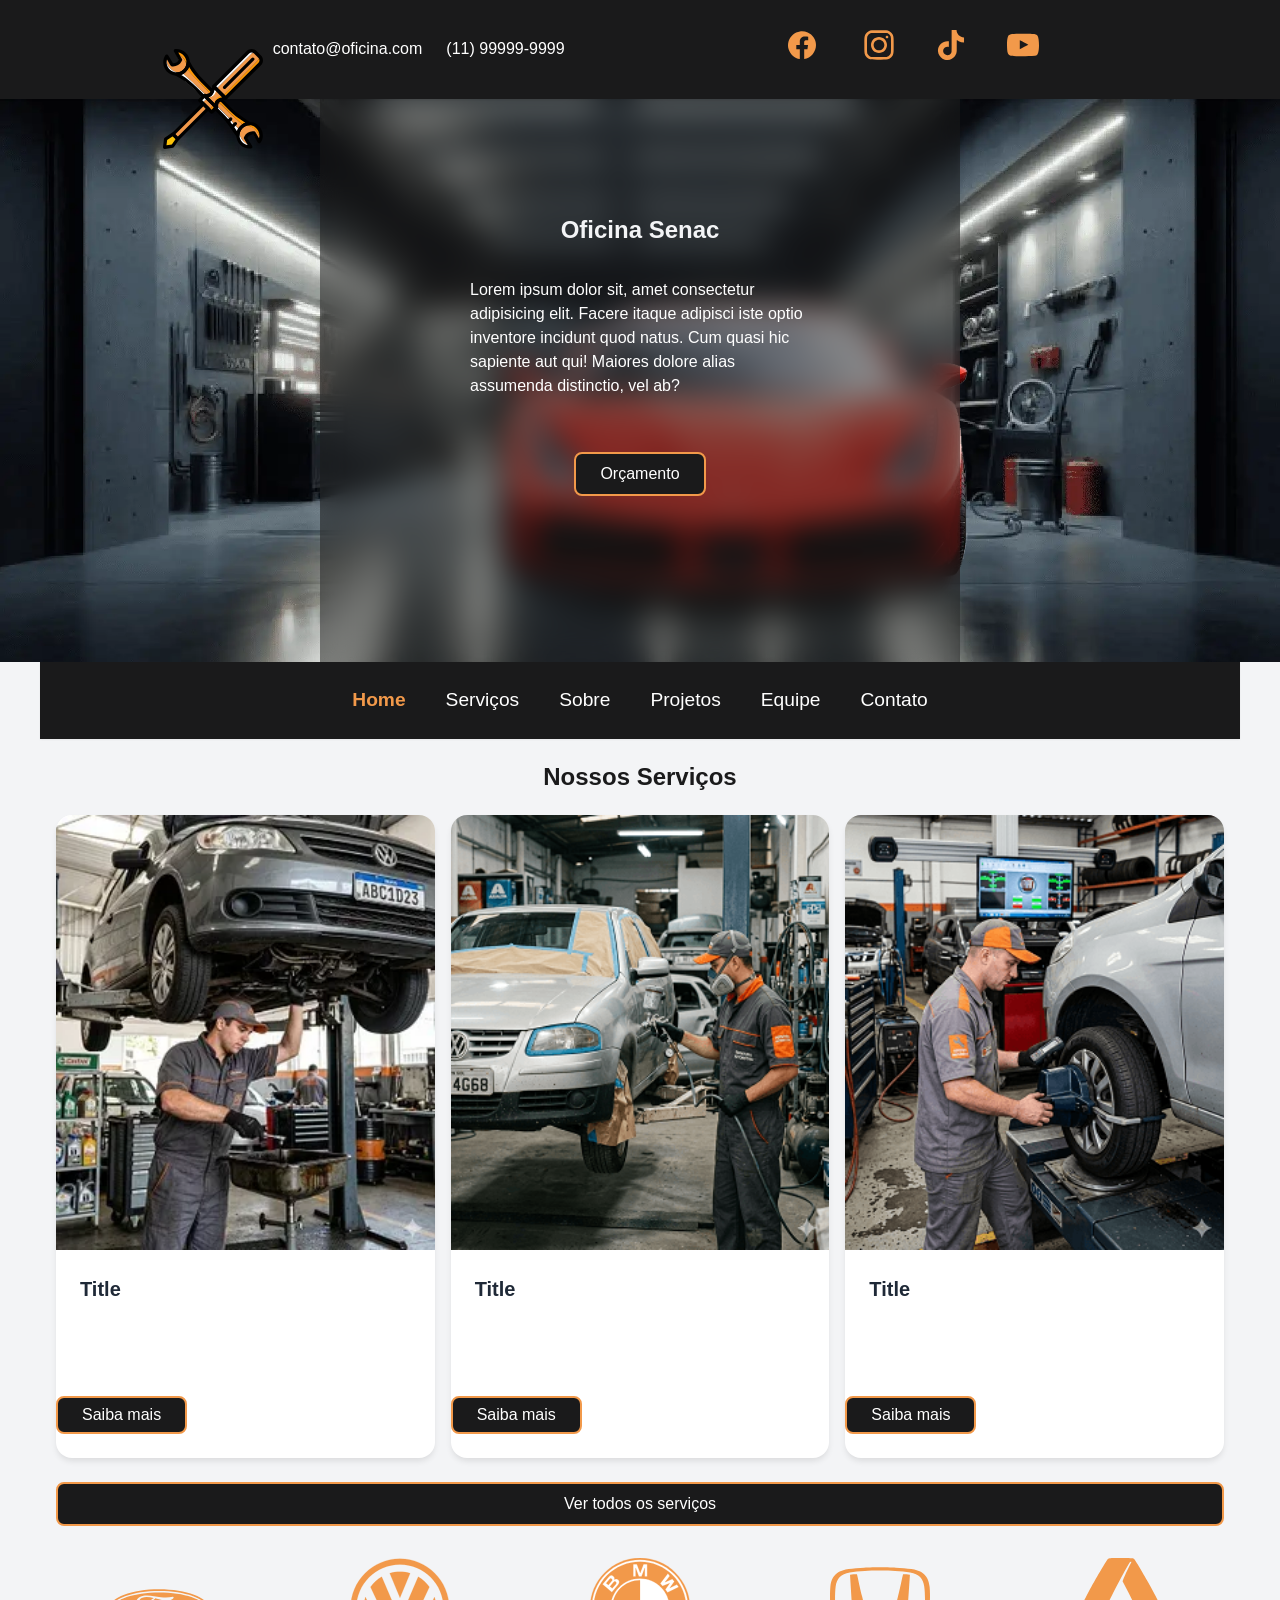
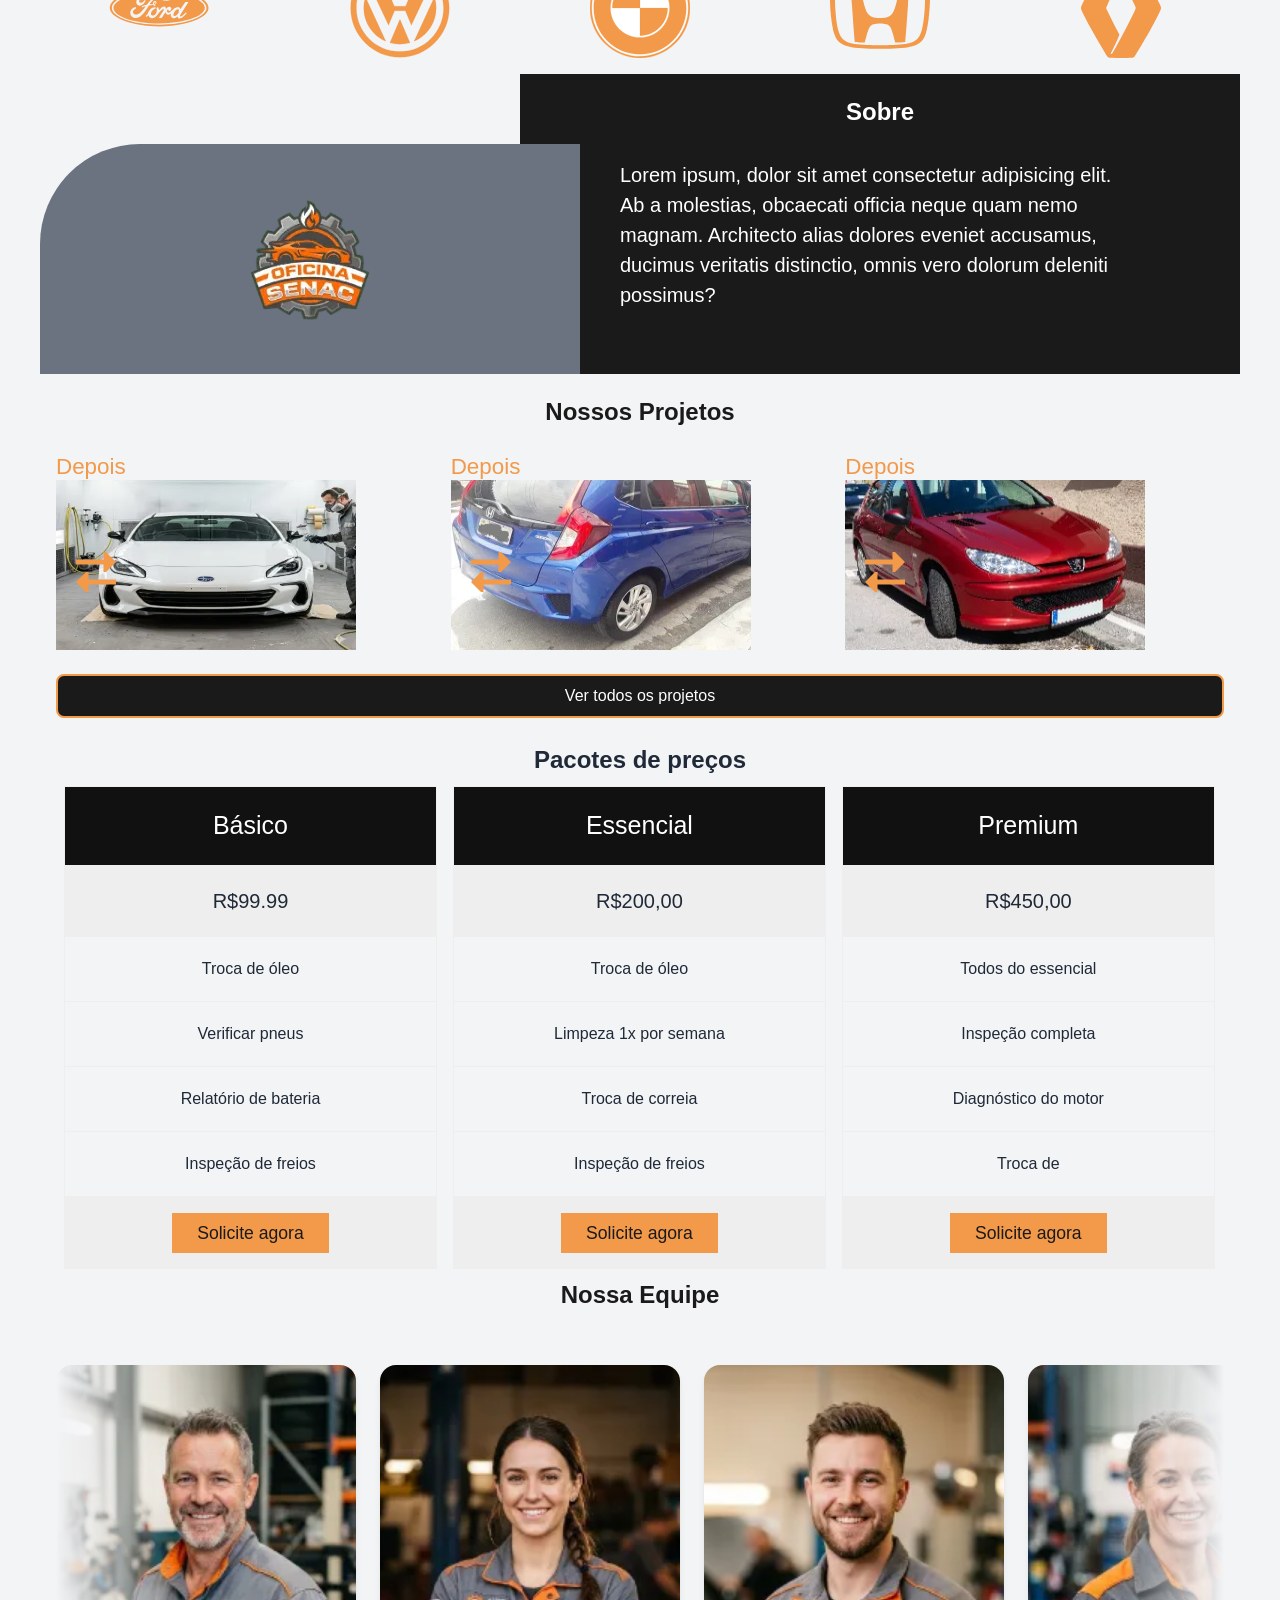
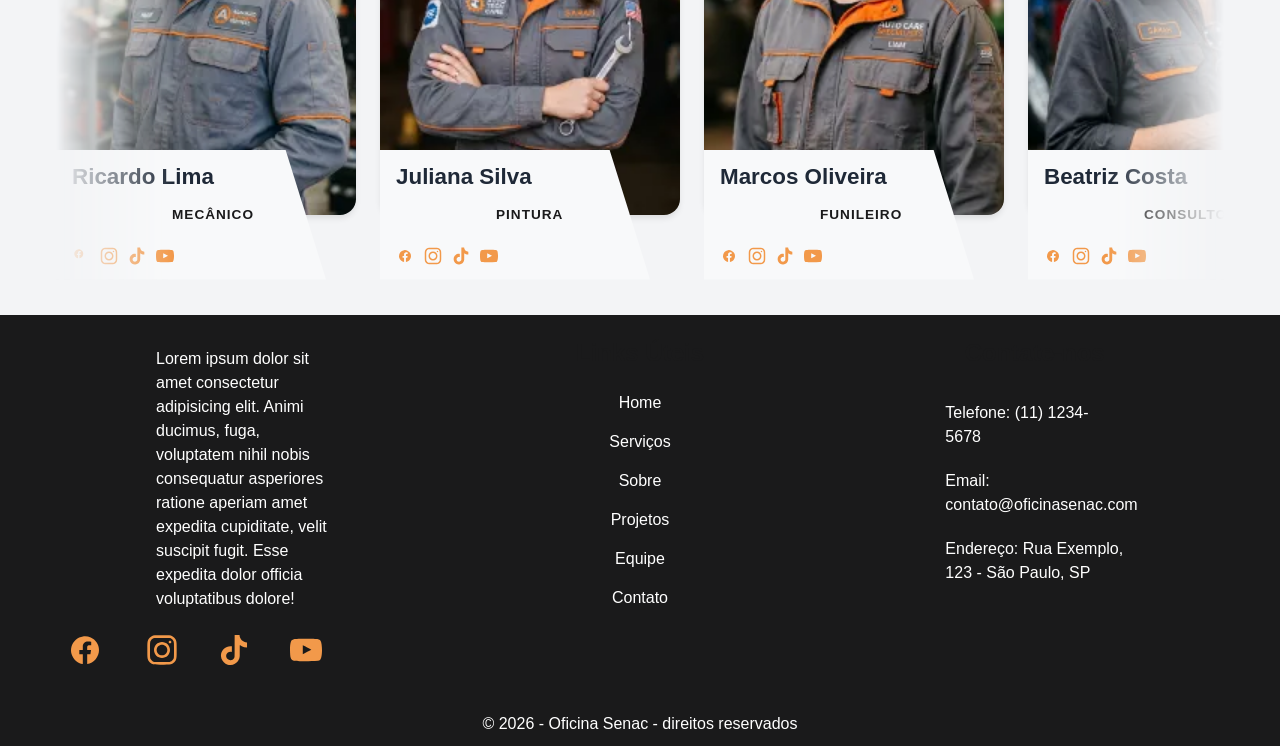
==== commit b6547cc9: "adicionando footer padronizado pelo javascript" ====
--- a/index.html
+++ b/index.html
@@ -25,7 +25,7 @@
 <body class="bem-cursor">
     <div id="navbar-principal"></div>
     <main>
-        <section class="bem-hero">
+        <section class="bem-hero" id="hero">
             <div class="bem-hero__titulo">
                 <h1>Oficina Senac</h1>
                 <p>Lorem ipsum dolor sit, amet consectetur adipisicing elit. Facere itaque adipisci iste optio inventore incidunt quod natus. Cum quasi hic sapiente aut qui! Maiores dolore alias assumenda distinctio, vel ab?</p>
@@ -42,7 +42,7 @@
             <h2 class="bem-titulo-h2">Nossos Serviços</h2>
             <div class="bem-grid-auto">
                 <div class="bem-card">
-                    <img class="bem-card__image" src="assets/imagens/carro/oleo.png" width="280px" height="320px" alt="Image description">
+                    <img class="bem-card__image" src="assets/imagens/carro/oleo.webp" width="280px" height="320px" alt="Image description">
                     <div class="bem-card__body">
                         <h3 class="bem-card__title">Title</h3>
                         <p>Description</p>
@@ -164,7 +164,7 @@
                 </div>
         </section>
         <section class="bem-container revelar" id="equipe">
-            <h2 class="bem-titulo-h2 revelar">Nossa Equipe</h2>
+            <h2 class="bem-titulo-h2">Nossa Equipe</h2>
             <div class="bem-carousel">
                 <div class="bem-carousel__track">
                     <div class="bem-carousel__item revelar">
@@ -174,15 +174,14 @@
                                 <h3 class="bem-card__title--equipe">Ricardo Lima</h3>
                                 <p class="bem-card__subtitle--equipe">Mecânico</p>
                                 <div class="bem-card__socials">
-                                    <svg class="bem-icon-facebook" width="42px" height="42px" viewBox="0 0 24 24" fill="none" xmlns="http://www.w3.org/2000/svg"><g id="SVGRepo_bgCarrier" stroke-width="0"></g><g id="SVGRepo_tracerCarrier" stroke-linecap="round" stroke-linejoin="round"></g><g id="SVGRepo_iconCarrier"> <path d="M20 12.05C19.9813 10.5255 19.5273 9.03809 18.6915 7.76295C17.8557 6.48781 16.673 5.47804 15.2826 4.85257C13.8921 4.2271 12.3519 4.01198 10.8433 4.23253C9.33473 4.45309 7.92057 5.10013 6.7674 6.09748C5.61422 7.09482 4.77005 8.40092 4.3343 9.86195C3.89856 11.323 3.88938 12.8781 4.30786 14.3442C4.72634 15.8103 5.55504 17.1262 6.69637 18.1371C7.83769 19.148 9.24412 19.8117 10.75 20.05V14.38H8.75001V12.05H10.75V10.28C10.7037 9.86846 10.7483 9.45175 10.8807 9.05931C11.0131 8.66687 11.23 8.30827 11.5161 8.00882C11.8022 7.70936 12.1505 7.47635 12.5365 7.32624C12.9225 7.17612 13.3368 7.11255 13.75 7.14003C14.3498 7.14824 14.9482 7.20173 15.54 7.30003V9.30003H14.54C14.3676 9.27828 14.1924 9.29556 14.0276 9.35059C13.8627 9.40562 13.7123 9.49699 13.5875 9.61795C13.4627 9.73891 13.3667 9.88637 13.3066 10.0494C13.2464 10.2125 13.2237 10.387 13.24 10.56V12.07H15.46L15.1 14.4H13.25V20C15.1399 19.7011 16.8601 18.7347 18.0985 17.2761C19.3369 15.8175 20.0115 13.9634 20 12.05Z" fill="#f2994a"></path> </g></svg>
-                                    <svg class="bem-icon-instagram" width="32px" height="32px" viewBox="0 0 24 24" fill="none" xmlns="http://www.w3.org/2000/svg"><g id="SVGRepo_bgCarrier" stroke-width="0"></g><g id="SVGRepo_tracerCarrier" stroke-linecap="round" stroke-linejoin="round"></g><g id="SVGRepo_iconCarrier"> <path fill-rule="evenodd" clip-rule="evenodd" d="M12 18C15.3137 18 18 15.3137 18 12C18 8.68629 15.3137 6 12 6C8.68629 6 6 8.68629 6 12C6 15.3137 8.68629 18 12 18ZM12 16C14.2091 16 16 14.2091 16 12C16 9.79086 14.2091 8 12 8C9.79086 8 8 9.79086 8 12C8 14.2091 9.79086 16 12 16Z" fill="#f2994a"></path> <path d="M18 5C17.4477 5 17 5.44772 17 6C17 6.55228 17.4477 7 18 7C18.5523 7 19 6.55228 19 6C19 5.44772 18.5523 5 18 5Z" fill="#f2994a"></path> <path fill-rule="evenodd" clip-rule="evenodd" d="M1.65396 4.27606C1 5.55953 1 7.23969 1 10.6V13.4C1 16.7603 1 18.4405 1.65396 19.7239C2.2292 20.8529 3.14708 21.7708 4.27606 22.346C5.55953 23 7.23969 23 10.6 23H13.4C16.7603 23 18.4405 23 19.7239 22.346C20.8529 21.7708 21.7708 20.8529 22.346 19.7239C23 18.4405 23 16.7603 23 13.4V10.6C23 7.23969 23 5.55953 22.346 4.27606C21.7708 3.14708 20.8529 2.2292 19.7239 1.65396C18.4405 1 16.7603 1 13.4 1H10.6C7.23969 1 5.55953 1 4.27606 1.65396C3.14708 2.2292 2.2292 3.14708 1.65396 4.27606ZM13.4 3H10.6C8.88684 3 7.72225 3.00156 6.82208 3.0751C5.94524 3.14674 5.49684 3.27659 5.18404 3.43597C4.43139 3.81947 3.81947 4.43139 3.43597 5.18404C3.27659 5.49684 3.14674 5.94524 3.0751 6.82208C3.00156 7.72225 3 8.88684 3 10.6V13.4C3 15.1132 3.00156 16.2777 3.0751 17.1779C3.14674 18.0548 3.27659 18.5032 3.43597 18.816C3.81947 19.5686 4.43139 20.1805 5.18404 20.564C5.49684 20.7234 5.94524 20.8533 6.82208 20.9249C7.72225 20.9984 8.88684 21 10.6 21H13.4C15.1132 21 16.2777 20.9984 17.1779 20.9249C18.0548 20.8533 18.5032 20.7234 18.816 20.564C19.5686 20.1805 20.1805 19.5686 20.564 18.816C20.7234 18.5032 20.8533 18.0548 20.9249 17.1779C20.9984 16.2777 21 15.1132 21 13.4V10.6C21 8.88684 20.9984 7.72225 20.9249 6.82208C20.8533 5.94524 20.7234 5.49684 20.564 5.18404C20.1805 4.43139 19.5686 3.81947 18.816 3.43597C18.5032 3.27659 18.0548 3.14674 17.1779 3.0751C16.2777 3.00156 15.1132 3 13.4 3Z" fill="#f2994a"></path> </g></svg>
-                                    <svg class="bem-icon-tiktok" fill="#f2994a" width="32px" height="32px" viewBox="0 0 32 32" version="1.1" xmlns="http://www.w3.org/2000/svg"><g id="SVGRepo_bgCarrier" stroke-width="0"></g><g id="SVGRepo_tracerCarrier" stroke-linecap="round" stroke-linejoin="round"></g><g id="SVGRepo_iconCarrier"> <title>tiktok</title> <path d="M16.656 1.029c1.637-0.025 3.262-0.012 4.886-0.025 0.054 2.031 0.878 3.859 2.189 5.213l-0.002-0.002c1.411 1.271 3.247 2.095 5.271 2.235l0.028 0.002v5.036c-1.912-0.048-3.71-0.489-5.331-1.247l0.082 0.034c-0.784-0.377-1.447-0.764-2.077-1.196l0.052 0.034c-0.012 3.649 0.012 7.298-0.025 10.934-0.103 1.853-0.719 3.543-1.707 4.954l0.020-0.031c-1.652 2.366-4.328 3.919-7.371 4.011l-0.014 0c-0.123 0.006-0.268 0.009-0.414 0.009-1.73 0-3.347-0.482-4.725-1.319l0.040 0.023c-2.508-1.509-4.238-4.091-4.558-7.094l-0.004-0.041c-0.025-0.625-0.037-1.25-0.012-1.862 0.49-4.779 4.494-8.476 9.361-8.476 0.547 0 1.083 0.047 1.604 0.136l-0.056-0.008c0.025 1.849-0.050 3.699-0.050 5.548-0.423-0.153-0.911-0.242-1.42-0.242-1.868 0-3.457 1.194-4.045 2.861l-0.009 0.030c-0.133 0.427-0.21 0.918-0.21 1.426 0 0.206 0.013 0.41 0.037 0.61l-0.002-0.024c0.332 2.046 2.086 3.59 4.201 3.59 0.061 0 0.121-0.001 0.181-0.004l-0.009 0c1.463-0.044 2.733-0.831 3.451-1.994l0.010-0.018c0.267-0.372 0.45-0.822 0.511-1.311l0.001-0.014c0.125-2.237 0.075-4.461 0.087-6.698 0.012-5.036-0.012-10.060 0.025-15.083z"></path> </g></svg>                  </a>
-                                    <svg class="bem-icon-youtube" width="32px" height="32px" viewBox="0 -3 20 20" version="1.1" xmlns="http://www.w3.org/2000/svg" xmlns:xlink="http://www.w3.org/1999/xlink" fill="#f2994a"><g id="SVGRepo_bgCarrier" stroke-width="0"></g><g id="SVGRepo_tracerCarrier" stroke-linecap="round" stroke-linejoin="round"></g><g id="SVGRepo_iconCarrier"> <title>youtube [#168]</title> <desc>Created with Sketch.</desc> <defs> </defs> <g id="Page-1" stroke="none" stroke-width="1" fill="none" fill-rule="evenodd"> <g id="Dribbble-Light-Preview" transform="translate(-300.000000, -7442.000000)" fill="#f2994a"> <g id="icons" transform="translate(56.000000, 160.000000)"> <path d="M251.988432,7291.58588 L251.988432,7285.97425 C253.980638,7286.91168 255.523602,7287.8172 257.348463,7288.79353 C255.843351,7289.62824 253.980638,7290.56468 251.988432,7291.58588 M263.090998,7283.18289 C262.747343,7282.73013 262.161634,7282.37809 261.538073,7282.26141 C259.705243,7281.91336 248.270974,7281.91237 246.439141,7282.26141 C245.939097,7282.35515 245.493839,7282.58153 245.111335,7282.93357 C243.49964,7284.42947 244.004664,7292.45151 244.393145,7293.75096 C244.556505,7294.31342 244.767679,7294.71931 245.033639,7294.98558 C245.376298,7295.33761 245.845463,7295.57995 246.384355,7295.68865 C247.893451,7296.0008 255.668037,7296.17532 261.506198,7295.73552 C262.044094,7295.64178 262.520231,7295.39147 262.895762,7295.02447 C264.385932,7293.53455 264.28433,7285.06174 263.090998,7283.18289" id="youtube-[#168]"> </path> </g> </g> </g> </g></svg>
-                                </div>
-                            </div>
-                        </div>
-                    </div>
-                    <!-- 2: Juliana Silva -->
+                                    <svg class="bem-icon-facebook" width="42px" height="42px" viewBox="0 0 32 32" fill="none" xmlns="http://www.w3.org/2000/svg"><g id="SVGRepo_bgCarrier" stroke-width="0"></g><g id="SVGRepo_tracerCarrier" stroke-linecap="round" stroke-linejoin="round"></g><g id="SVGRepo_iconCarrier"> <path d="M20 12.05C19.9813 10.5255 19.5273 9.03809 18.6915 7.76295C17.8557 6.48781 16.673 5.47804 15.2826 4.85257C13.8921 4.2271 12.3519 4.01198 10.8433 4.23253C9.33473 4.45309 7.92057 5.10013 6.7674 6.09748C5.61422 7.09482 4.77005 8.40092 4.3343 9.86195C3.89856 11.323 3.88938 12.8781 4.30786 14.3442C4.72634 15.8103 5.55504 17.1262 6.69637 18.1371C7.83769 19.148 9.24412 19.8117 10.75 20.05V14.38H8.75001V12.05H10.75V10.28C10.7037 9.86846 10.7483 9.45175 10.8807 9.05931C11.0131 8.66687 11.23 8.30827 11.5161 8.00882C11.8022 7.70936 12.1505 7.47635 12.5365 7.32624C12.9225 7.17612 13.3368 7.11255 13.75 7.14003C14.3498 7.14824 14.9482 7.20173 15.54 7.30003V9.30003H14.54C14.3676 9.27828 14.1924 9.29556 14.0276 9.35059C13.8627 9.40562 13.7123 9.49699 13.5875 9.61795C13.4627 9.73891 13.3667 9.88637 13.3066 10.0494C13.2464 10.2125 13.2237 10.387 13.24 10.56V12.07H15.46L15.1 14.4H13.25V20C15.1399 19.7011 16.8601 18.7347 18.0985 17.2761C19.3369 15.8175 20.0115 13.9634 20 12.05Z" fill="#f2994a"></path> </g></svg>
+                                    <svg class="bem-icon-instagram" width="32px" height="32px" viewBox="0 0 24 24" fill="none" xmlns="http://www.w3.org/2000/svg"><g id="SVGRepo_bgCarrier" stroke-width="0"></g><g id="SVGRepo_tracerCarrier" stroke-linecap="round" stroke-linejoin="round"></g><g id="SVGRepo_iconCarrier"> <path fill-rule="evenodd" clip-rule="evenodd" d="M12 18C15.3137 18 18 15.3137 18 12C18 8.68629 15.3137 6 12 6C8.68629 6 6 8.68629 6 12C6 15.3137 8.68629 18 12 18ZM12 16C14.2091 16 16 14.2091 16 12C16 9.79086 14.2091 8 12 8C9.79086 8 8 9.79086 8 12C8 14.2091 9.79086 16 12 16Z" fill="#f2994a"></path> <path d="M18 5C17.4477 5 17 5.44772 17 6C17 6.55228 17.4477 7 18 7C18.5523 7 19 6.55228 19 6C19 5.44772 18.5523 5 18 5Z" fill="#f2994a"></path> <path fill-rule="evenodd" clip-rule="evenodd" d="M1.65396 4.27606C1 5.55953 1 7.23969 1 10.6V13.4C1 16.7603 1 18.4405 1.65396 19.7239C2.2292 20.8529 3.14708 21.7708 4.27606 22.346C5.55953 23 7.23969 23 10.6 23H13.4C16.7603 23 18.4405 23 19.7239 22.346C20.8529 21.7708 21.7708 20.8529 22.346 19.7239C23 18.4405 23 16.7603 23 13.4V10.6C23 7.23969 23 5.55953 22.346 4.27606C21.7708 3.14708 20.8529 2.2292 19.7239 1.65396C18.4405 1 16.7603 1 13.4 1H10.6C7.23969 1 5.55953 1 4.27606 1.65396C3.14708 2.2292 2.2292 3.14708 1.65396 4.27606ZM13.4 3H10.6C8.88684 3 7.72225 3.00156 6.82208 3.0751C5.94524 3.14674 5.49684 3.27659 5.18404 3.43597C4.43139 3.81947 3.81947 4.43139 3.43597 5.18404C3.27659 5.49684 3.14674 5.94524 3.0751 6.82208C3.00156 7.72225 3 8.88684 3 10.6V13.4C3 15.1132 3.00156 16.2777 3.0751 17.1779C3.14674 18.0548 3.27659 18.5032 3.43597 18.816C3.81947 19.5686 4.43139 20.1805 5.18404 20.564C5.49684 20.7234 5.94524 20.8533 6.82208 20.9249C7.72225 20.9984 8.88684 21 10.6 21H13.4C15.1132 21 16.2777 20.9984 17.1779 20.9249C18.0548 20.8533 18.5032 20.7234 18.816 20.564C19.5686 20.1805 20.1805 19.5686 20.564 18.816C20.7234 18.5032 20.8533 18.0548 20.9249 17.1779C20.9984 16.2777 21 15.1132 21 13.4V10.6C21 8.88684 20.9984 7.72225 20.9249 6.82208C20.8533 5.94524 20.7234 5.49684 20.564 5.18404C20.1805 4.43139 19.5686 3.81947 18.816 3.43597C18.5032 3.27659 18.0548 3.14674 17.1779 3.0751C16.2777 3.00156 15.1132 3 13.4 3Z" fill="#f2994a"></path> </g></svg>
+                                    <svg class="bem-icon-tiktok" fill="#f2994a" width="32px" height="32px" viewBox="0 0 32 32" version="1.1" xmlns="http://www.w3.org/2000/svg"><g id="SVGRepo_bgCarrier" stroke-width="0"></g><g id="SVGRepo_tracerCarrier" stroke-linecap="round" stroke-linejoin="round"></g><g id="SVGRepo_iconCarrier"> <title>tiktok</title> <path d="M16.656 1.029c1.637-0.025 3.262-0.012 4.886-0.025 0.054 2.031 0.878 3.859 2.189 5.213l-0.002-0.002c1.411 1.271 3.247 2.095 5.271 2.235l0.028 0.002v5.036c-1.912-0.048-3.71-0.489-5.331-1.247l0.082 0.034c-0.784-0.377-1.447-0.764-2.077-1.196l0.052 0.034c-0.012 3.649 0.012 7.298-0.025 10.934-0.103 1.853-0.719 3.543-1.707 4.954l0.020-0.031c-1.652 2.366-4.328 3.919-7.371 4.011l-0.014 0c-0.123 0.006-0.268 0.009-0.414 0.009-1.73 0-3.347-0.482-4.725-1.319l0.040 0.023c-2.508-1.509-4.238-4.091-4.558-7.094l-0.004-0.041c-0.025-0.625-0.037-1.25-0.012-1.862 0.49-4.779 4.494-8.476 9.361-8.476 0.547 0 1.083 0.047 1.604 0.136l-0.056-0.008c0.025 1.849-0.050 3.699-0.050 5.548-0.423-0.153-0.911-0.242-1.42-0.242-1.868 0-3.457 1.194-4.045 2.861l-0.009 0.030c-0.133 0.427-0.21 0.918-0.21 1.426 0 0.206 0.013 0.41 0.037 0.61l-0.002-0.024c0.332 2.046 2.086 3.59 4.201 3.59 0.061 0 0.121-0.001 0.181-0.004l-0.009 0c1.463-0.044 2.733-0.831 3.451-1.994l0.010-0.018c0.267-0.372 0.45-0.822 0.511-1.311l0.001-0.014c0.125-2.237 0.075-4.461 0.087-6.698 0.012-5.036-0.012-10.060 0.025-15.083z"></path> </g></svg>                  </a>
+                                    <svg class="bem-icon-youtube" width="32px" height="32px" viewBox="0 -3 20 20" version="1.1" xmlns="http://www.w3.org/2000/svg" xmlns:xlink="http://www.w3.org/1999/xlink" fill="#f2994a"><g id="SVGRepo_bgCarrier" stroke-width="0"></g><g id="SVGRepo_tracerCarrier" stroke-linecap="round" stroke-linejoin="round"></g><g id="SVGRepo_iconCarrier"> <title>youtube [#168]</title> <desc>Created with Sketch.</desc> <defs> </defs> <g id="Page-1" stroke="none" stroke-width="1" fill="none" fill-rule="evenodd"> <g id="Dribbble-Light-Preview" transform="translate(-300.000000, -7442.000000)" fill="#f2994a"> <g id="icons" transform="translate(56.000000, 160.000000)"> <path d="M251.988432,7291.58588 L251.988432,7285.97425 C253.980638,7286.91168 255.523602,7287.8172 257.348463,7288.79353 C255.843351,7289.62824 253.980638,7290.56468 251.988432,7291.58588 M263.090998,7283.18289 C262.747343,7282.73013 262.161634,7282.37809 261.538073,7282.26141 C259.705243,7281.91336 248.270974,7281.91237 246.439141,7282.26141 C245.939097,7282.35515 245.493839,7282.58153 245.111335,7282.93357 C243.49964,7284.42947 244.004664,7292.45151 244.393145,7293.75096 C244.556505,7294.31342 244.767679,7294.71931 245.033639,7294.98558 C245.376298,7295.33761 245.845463,7295.57995 246.384355,7295.68865 C247.893451,7296.0008 255.668037,7296.17532 261.506198,7295.73552 C262.044094,7295.64178 262.520231,7295.39147 262.895762,7295.02447 C264.385932,7293.53455 264.28433,7285.06174 263.090998,7283.18289" id="youtube-[#168]"> </path> </g> </g> </g> </g></svg>
+                                </div>
+                            </div>
+                        </div>
+                    </div>
                     <div class="bem-carousel__item revelar">
                         <div class="bem-card--equipe">
                             <img class="bem-card__image" src="assets/imagens/equipe/mecanica1.webp" width="300" height="450" alt="Juliana Silva">
@@ -198,7 +197,6 @@
                             </div>
                         </div>
                     </div>
-                    <!-- 3: Marcos Oliveira -->
                     <div class="bem-carousel__item revelar">
                         <div class="bem-card--equipe">
                             <img class="bem-card__image" src="assets/imagens/equipe/mecanico2.webp" width="300" height="450" alt="Marcos Oliveira">
@@ -214,7 +212,6 @@
                             </div>
                         </div>
                     </div>
-                    <!-- 4: Beatriz Costa -->
                     <div class="bem-carousel__item revelar">
                         <div class="bem-card--equipe">
                             <img class="bem-card__image" src="assets/imagens/equipe/mecanica2.webp" width="300" height="450" alt="Beatriz Costa">
@@ -230,8 +227,6 @@
                             </div>
                         </div>
                     </div>
-                    <!-- Clones for infinite effect -->
-                    <!-- Clone 1 -->
                     <div class="bem-carousel__item revelar">
                         <div class="bem-card--equipe">
                             <img class="bem-card__image" src="assets/imagens/equipe/mecanico1.webp" width="300" height="450" alt="Ricardo Lima">
@@ -239,15 +234,14 @@
                                 <h3 class="bem-card__title--equipe">Ricardo Lima</h3>
                                 <p class="bem-card__subtitle--equipe">Mecânico</p>
                                 <div class="bem-card__socials">
-                                    <svg class="bem-icon-facebook" width="42px" height="42px" viewBox="0 0 24 24" fill="none" xmlns="http://www.w3.org/2000/svg"><g id="SVGRepo_bgCarrier" stroke-width="0"></g><g id="SVGRepo_tracerCarrier" stroke-linecap="round" stroke-linejoin="round"></g><g id="SVGRepo_iconCarrier"> <path d="M20 12.05C19.9813 10.5255 19.5273 9.03809 18.6915 7.76295C17.8557 6.48781 16.673 5.47804 15.2826 4.85257C13.8921 4.2271 12.3519 4.01198 10.8433 4.23253C9.33473 4.45309 7.92057 5.10013 6.7674 6.09748C5.61422 7.09482 4.77005 8.40092 4.3343 9.86195C3.89856 11.323 3.88938 12.8781 4.30786 14.3442C4.72634 15.8103 5.55504 17.1262 6.69637 18.1371C7.83769 19.148 9.24412 19.8117 10.75 20.05V14.38H8.75001V12.05H10.75V10.28C10.7037 9.86846 10.7483 9.45175 10.8807 9.05931C11.0131 8.66687 11.23 8.30827 11.5161 8.00882C11.8022 7.70936 12.1505 7.47635 12.5365 7.32624C12.9225 7.17612 13.3368 7.11255 13.75 7.14003C14.3498 7.14824 14.9482 7.20173 15.54 7.30003V9.30003H14.54C14.3676 9.27828 14.1924 9.29556 14.0276 9.35059C13.8627 9.40562 13.7123 9.49699 13.5875 9.61795C13.4627 9.73891 13.3667 9.88637 13.3066 10.0494C13.2464 10.2125 13.2237 10.387 13.24 10.56V12.07H15.46L15.1 14.4H13.25V20C15.1399 19.7011 16.8601 18.7347 18.0985 17.2761C19.3369 15.8175 20.0115 13.9634 20 12.05Z" fill="#f2994a"></path> </g></svg>
-                                    <svg class="bem-icon-instagram" width="32px" height="32px" viewBox="0 0 24 24" fill="none" xmlns="http://www.w3.org/2000/svg"><g id="SVGRepo_bgCarrier" stroke-width="0"></g><g id="SVGRepo_tracerCarrier" stroke-linecap="round" stroke-linejoin="round"></g><g id="SVGRepo_iconCarrier"> <path fill-rule="evenodd" clip-rule="evenodd" d="M12 18C15.3137 18 18 15.3137 18 12C18 8.68629 15.3137 6 12 6C8.68629 6 6 8.68629 6 12C6 15.3137 8.68629 18 12 18ZM12 16C14.2091 16 16 14.2091 16 12C16 9.79086 14.2091 8 12 8C9.79086 8 8 9.79086 8 12C8 14.2091 9.79086 16 12 16Z" fill="#f2994a"></path> <path d="M18 5C17.4477 5 17 5.44772 17 6C17 6.55228 17.4477 7 18 7C18.5523 7 19 6.55228 19 6C19 5.44772 18.5523 5 18 5Z" fill="#f2994a"></path> <path fill-rule="evenodd" clip-rule="evenodd" d="M1.65396 4.27606C1 5.55953 1 7.23969 1 10.6V13.4C1 16.7603 1 18.4405 1.65396 19.7239C2.2292 20.8529 3.14708 21.7708 4.27606 22.346C5.55953 23 7.23969 23 10.6 23H13.4C16.7603 23 18.4405 23 19.7239 22.346C20.8529 21.7708 21.7708 20.8529 22.346 19.7239C23 18.4405 23 16.7603 23 13.4V10.6C23 7.23969 23 5.55953 22.346 4.27606C21.7708 3.14708 20.8529 2.2292 19.7239 1.65396C18.4405 1 16.7603 1 13.4 1H10.6C7.23969 1 5.55953 1 4.27606 1.65396C3.14708 2.2292 2.2292 3.14708 1.65396 4.27606ZM13.4 3H10.6C8.88684 3 7.72225 3.00156 6.82208 3.0751C5.94524 3.14674 5.49684 3.27659 5.18404 3.43597C4.43139 3.81947 3.81947 4.43139 3.43597 5.18404C3.27659 5.49684 3.14674 5.94524 3.0751 6.82208C3.00156 7.72225 3 8.88684 3 10.6V13.4C3 15.1132 3.00156 16.2777 3.0751 17.1779C3.14674 18.0548 3.27659 18.5032 3.43597 18.816C3.81947 19.5686 4.43139 20.1805 5.18404 20.564C5.49684 20.7234 5.94524 20.8533 6.82208 20.9249C7.72225 20.9984 8.88684 21 10.6 21H13.4C15.1132 21 16.2777 20.9984 17.1779 20.9249C18.0548 20.8533 18.5032 20.7234 18.816 20.564C19.5686 20.1805 20.1805 19.5686 20.564 18.816C20.7234 18.5032 20.8533 18.0548 20.9249 17.1779C20.9984 16.2777 21 15.1132 21 13.4V10.6C21 8.88684 20.9984 7.72225 20.9249 6.82208C20.8533 5.94524 20.7234 5.49684 20.564 5.18404C20.1805 4.43139 19.5686 3.81947 18.816 3.43597C18.5032 3.27659 18.0548 3.14674 17.1779 3.0751C16.2777 3.00156 15.1132 3 13.4 3Z" fill="#f2994a"></path> </g></svg>
-                                    <svg class="bem-icon-tiktok" fill="#f2994a" width="32px" height="32px" viewBox="0 0 32 32" version="1.1" xmlns="http://www.w3.org/2000/svg"><g id="SVGRepo_bgCarrier" stroke-width="0"></g><g id="SVGRepo_tracerCarrier" stroke-linecap="round" stroke-linejoin="round"></g><g id="SVGRepo_iconCarrier"> <title>tiktok</title> <path d="M16.656 1.029c1.637-0.025 3.262-0.012 4.886-0.025 0.054 2.031 0.878 3.859 2.189 5.213l-0.002-0.002c1.411 1.271 3.247 2.095 5.271 2.235l0.028 0.002v5.036c-1.912-0.048-3.71-0.489-5.331-1.247l0.082 0.034c-0.784-0.377-1.447-0.764-2.077-1.196l0.052 0.034c-0.012 3.649 0.012 7.298-0.025 10.934-0.103 1.853-0.719 3.543-1.707 4.954l0.020-0.031c-1.652 2.366-4.328 3.919-7.371 4.011l-0.014 0c-0.123 0.006-0.268 0.009-0.414 0.009-1.73 0-3.347-0.482-4.725-1.319l0.040 0.023c-2.508-1.509-4.238-4.091-4.558-7.094l-0.004-0.041c-0.025-0.625-0.037-1.25-0.012-1.862 0.49-4.779 4.494-8.476 9.361-8.476 0.547 0 1.083 0.047 1.604 0.136l-0.056-0.008c0.025 1.849-0.050 3.699-0.050 5.548-0.423-0.153-0.911-0.242-1.42-0.242-1.868 0-3.457 1.194-4.045 2.861l-0.009 0.030c-0.133 0.427-0.21 0.918-0.21 1.426 0 0.206 0.013 0.41 0.037 0.61l-0.002-0.024c0.332 2.046 2.086 3.59 4.201 3.59 0.061 0 0.121-0.001 0.181-0.004l-0.009 0c1.463-0.044 2.733-0.831 3.451-1.994l0.010-0.018c0.267-0.372 0.45-0.822 0.511-1.311l0.001-0.014c0.125-2.237 0.075-4.461 0.087-6.698 0.012-5.036-0.012-10.060 0.025-15.083z"></path> </g></svg>                  </a>
-                                    <svg class="bem-icon-youtube" width="32px" height="32px" viewBox="0 -3 20 20" version="1.1" xmlns="http://www.w3.org/2000/svg" xmlns:xlink="http://www.w3.org/1999/xlink" fill="#f2994a"><g id="SVGRepo_bgCarrier" stroke-width="0"></g><g id="SVGRepo_tracerCarrier" stroke-linecap="round" stroke-linejoin="round"></g><g id="SVGRepo_iconCarrier"> <title>youtube [#168]</title> <desc>Created with Sketch.</desc> <defs> </defs> <g id="Page-1" stroke="none" stroke-width="1" fill="none" fill-rule="evenodd"> <g id="Dribbble-Light-Preview" transform="translate(-300.000000, -7442.000000)" fill="#f2994a"> <g id="icons" transform="translate(56.000000, 160.000000)"> <path d="M251.988432,7291.58588 L251.988432,7285.97425 C253.980638,7286.91168 255.523602,7287.8172 257.348463,7288.79353 C255.843351,7289.62824 253.980638,7290.56468 251.988432,7291.58588 M263.090998,7283.18289 C262.747343,7282.73013 262.161634,7282.37809 261.538073,7282.26141 C259.705243,7281.91336 248.270974,7281.91237 246.439141,7282.26141 C245.939097,7282.35515 245.493839,7282.58153 245.111335,7282.93357 C243.49964,7284.42947 244.004664,7292.45151 244.393145,7293.75096 C244.556505,7294.31342 244.767679,7294.71931 245.033639,7294.98558 C245.376298,7295.33761 245.845463,7295.57995 246.384355,7295.68865 C247.893451,7296.0008 255.668037,7296.17532 261.506198,7295.73552 C262.044094,7295.64178 262.520231,7295.39147 262.895762,7295.02447 C264.385932,7293.53455 264.28433,7285.06174 263.090998,7283.18289" id="youtube-[#168]"> </path> </g> </g> </g> </g></svg>
-                                </div>
-                            </div>
-                        </div>
-                    </div>
-                    <!-- Clone 2 -->
+                                    <svg class="bem-icon-facebook" width="62px" height="62px" viewBox="0 0 24 24" fill="none" xmlns="http://www.w3.org/2000/svg"><g id="SVGRepo_bgCarrier" stroke-width="0"></g><g id="SVGRepo_tracerCarrier" stroke-linecap="round" stroke-linejoin="round"></g><g id="SVGRepo_iconCarrier"> <path d="M20 12.05C19.9813 10.5255 19.5273 9.03809 18.6915 7.76295C17.8557 6.48781 16.673 5.47804 15.2826 4.85257C13.8921 4.2271 12.3519 4.01198 10.8433 4.23253C9.33473 4.45309 7.92057 5.10013 6.7674 6.09748C5.61422 7.09482 4.77005 8.40092 4.3343 9.86195C3.89856 11.323 3.88938 12.8781 4.30786 14.3442C4.72634 15.8103 5.55504 17.1262 6.69637 18.1371C7.83769 19.148 9.24412 19.8117 10.75 20.05V14.38H8.75001V12.05H10.75V10.28C10.7037 9.86846 10.7483 9.45175 10.8807 9.05931C11.0131 8.66687 11.23 8.30827 11.5161 8.00882C11.8022 7.70936 12.1505 7.47635 12.5365 7.32624C12.9225 7.17612 13.3368 7.11255 13.75 7.14003C14.3498 7.14824 14.9482 7.20173 15.54 7.30003V9.30003H14.54C14.3676 9.27828 14.1924 9.29556 14.0276 9.35059C13.8627 9.40562 13.7123 9.49699 13.5875 9.61795C13.4627 9.73891 13.3667 9.88637 13.3066 10.0494C13.2464 10.2125 13.2237 10.387 13.24 10.56V12.07H15.46L15.1 14.4H13.25V20C15.1399 19.7011 16.8601 18.7347 18.0985 17.2761C19.3369 15.8175 20.0115 13.9634 20 12.05Z" fill="#f2994a"></path> </g></svg>
+                                    <svg class="bem-icon-instagram" width="32px" height="32px" viewBox="0 0 24 24" fill="none" xmlns="http://www.w3.org/2000/svg"><g id="SVGRepo_bgCarrier" stroke-width="0"></g><g id="SVGRepo_tracerCarrier" stroke-linecap="round" stroke-linejoin="round"></g><g id="SVGRepo_iconCarrier"> <path fill-rule="evenodd" clip-rule="evenodd" d="M12 18C15.3137 18 18 15.3137 18 12C18 8.68629 15.3137 6 12 6C8.68629 6 6 8.68629 6 12C6 15.3137 8.68629 18 12 18ZM12 16C14.2091 16 16 14.2091 16 12C16 9.79086 14.2091 8 12 8C9.79086 8 8 9.79086 8 12C8 14.2091 9.79086 16 12 16Z" fill="#f2994a"></path> <path d="M18 5C17.4477 5 17 5.44772 17 6C17 6.55228 17.4477 7 18 7C18.5523 7 19 6.55228 19 6C19 5.44772 18.5523 5 18 5Z" fill="#f2994a"></path> <path fill-rule="evenodd" clip-rule="evenodd" d="M1.65396 4.27606C1 5.55953 1 7.23969 1 10.6V13.4C1 16.7603 1 18.4405 1.65396 19.7239C2.2292 20.8529 3.14708 21.7708 4.27606 22.346C5.55953 23 7.23969 23 10.6 23H13.4C16.7603 23 18.4405 23 19.7239 22.346C20.8529 21.7708 21.7708 20.8529 22.346 19.7239C23 18.4405 23 16.7603 23 13.4V10.6C23 7.23969 23 5.55953 22.346 4.27606C21.7708 3.14708 20.8529 2.2292 19.7239 1.65396C18.4405 1 16.7603 1 13.4 1H10.6C7.23969 1 5.55953 1 4.27606 1.65396C3.14708 2.2292 2.2292 3.14708 1.65396 4.27606ZM13.4 3H10.6C8.88684 3 7.72225 3.00156 6.82208 3.0751C5.94524 3.14674 5.49684 3.27659 5.18404 3.43597C4.43139 3.81947 3.81947 4.43139 3.43597 5.18404C3.27659 5.49684 3.14674 5.94524 3.0751 6.82208C3.00156 7.72225 3 8.88684 3 10.6V13.4C3 15.1132 3.00156 16.2777 3.0751 17.1779C3.14674 18.0548 3.27659 18.5032 3.43597 18.816C3.81947 19.5686 4.43139 20.1805 5.18404 20.564C5.49684 20.7234 5.94524 20.8533 6.82208 20.9249C7.72225 20.9984 8.88684 21 10.6 21H13.4C15.1132 21 16.2777 20.9984 17.1779 20.9249C18.0548 20.8533 18.5032 20.7234 18.816 20.564C19.5686 20.1805 20.1805 19.5686 20.564 18.816C20.7234 18.5032 20.8533 18.0548 20.9249 17.1779C20.9984 16.2777 21 15.1132 21 13.4V10.6C21 8.88684 20.9984 7.72225 20.9249 6.82208C20.8533 5.94524 20.7234 5.49684 20.564 5.18404C20.1805 4.43139 19.5686 3.81947 18.816 3.43597C18.5032 3.27659 18.0548 3.14674 17.1779 3.0751C16.2777 3.00156 15.1132 3 13.4 3Z" fill="#f2994a"></path> </g></svg>
+                                    <svg class="bem-icon-tiktok" fill="#f2994a" width="32px" height="32px" viewBox="0 0 32 32" version="1.1" xmlns="http://www.w3.org/2000/svg"><g id="SVGRepo_bgCarrier" stroke-width="0"></g><g id="SVGRepo_tracerCarrier" stroke-linecap="round" stroke-linejoin="round"></g><g id="SVGRepo_iconCarrier"> <title>tiktok</title> <path d="M16.656 1.029c1.637-0.025 3.262-0.012 4.886-0.025 0.054 2.031 0.878 3.859 2.189 5.213l-0.002-0.002c1.411 1.271 3.247 2.095 5.271 2.235l0.028 0.002v5.036c-1.912-0.048-3.71-0.489-5.331-1.247l0.082 0.034c-0.784-0.377-1.447-0.764-2.077-1.196l0.052 0.034c-0.012 3.649 0.012 7.298-0.025 10.934-0.103 1.853-0.719 3.543-1.707 4.954l0.020-0.031c-1.652 2.366-4.328 3.919-7.371 4.011l-0.014 0c-0.123 0.006-0.268 0.009-0.414 0.009-1.73 0-3.347-0.482-4.725-1.319l0.040 0.023c-2.508-1.509-4.238-4.091-4.558-7.094l-0.004-0.041c-0.025-0.625-0.037-1.25-0.012-1.862 0.49-4.779 4.494-8.476 9.361-8.476 0.547 0 1.083 0.047 1.604 0.136l-0.056-0.008c0.025 1.849-0.050 3.699-0.050 5.548-0.423-0.153-0.911-0.242-1.42-0.242-1.868 0-3.457 1.194-4.045 2.861l-0.009 0.030c-0.133 0.427-0.21 0.918-0.21 1.426 0 0.206 0.013 0.41 0.037 0.61l-0.002-0.024c0.332 2.046 2.086 3.59 4.201 3.59 0.061 0 0.121-0.001 0.181-0.004l-0.009 0c1.463-0.044 2.733-0.831 3.451-1.994l0.010-0.018c0.267-0.372 0.45-0.822 0.511-1.311l0.001-0.014c0.125-2.237 0.075-4.461 0.087-6.698 0.012-5.036-0.012-10.060 0.025-15.083z"></path> </g></svg>                  </a>
+                                    <svg class="bem-icon-youtube" width="32px" height="32px" viewBox="0 -3 20 20" version="1.1" xmlns="http://www.w3.org/2000/svg" xmlns:xlink="http://www.w3.org/1999/xlink" fill="#f2994a"><g id="SVGRepo_bgCarrier" stroke-width="0"></g><g id="SVGRepo_tracerCarrier" stroke-linecap="round" stroke-linejoin="round"></g><g id="SVGRepo_iconCarrier"> <title>youtube [#168]</title> <desc>Created with Sketch.</desc> <defs> </defs> <g id="Page-1" stroke="none" stroke-width="1" fill="none" fill-rule="evenodd"> <g id="Dribbble-Light-Preview" transform="translate(-300.000000, -7442.000000)" fill="#f2994a"> <g id="icons" transform="translate(56.000000, 160.000000)"> <path d="M251.988432,7291.58588 L251.988432,7285.97425 C253.980638,7286.91168 255.523602,7287.8172 257.348463,7288.79353 C255.843351,7289.62824 253.980638,7290.56468 251.988432,7291.58588 M263.090998,7283.18289 C262.747343,7282.73013 262.161634,7282.37809 261.538073,7282.26141 C259.705243,7281.91336 248.270974,7281.91237 246.439141,7282.26141 C245.939097,7282.35515 245.493839,7282.58153 245.111335,7282.93357 C243.49964,7284.42947 244.004664,7292.45151 244.393145,7293.75096 C244.556505,7294.31342 244.767679,7294.71931 245.033639,7294.98558 C245.376298,7295.33761 245.845463,7295.57995 246.384355,7295.68865 C247.893451,7296.0008 255.668037,7296.17532 261.506198,7295.73552 C262.044094,7295.64178 262.520231,7295.39147 262.895762,7295.02447 C264.385932,7293.53455 264.28433,7285.06174 263.090998,7283.18289" id="youtube-[#168]"> </path> </g> </g> </g> </g></svg>
+                                </div>
+                            </div>
+                        </div>
+                    </div>
                     <div class="bem-carousel__item revelar">
                         <div class="bem-card--equipe">
                             <img class="bem-card__image" src="assets/imagens/equipe/mecanica1.webp" width="300" height="450" alt="Juliana Silva">
@@ -263,7 +257,6 @@
                             </div>
                         </div>
                     </div>
-                    <!-- Clone 3 -->
                     <div class="bem-carousel__item revelar">
                         <div class="bem-card--equipe">
                             <img class="bem-card__image" src="assets/imagens/equipe/mecanico2.webp" width="300" height="450" alt="Marcos Oliveira">
@@ -279,7 +272,6 @@
                             </div>
                         </div>
                     </div>
-                    <!-- Clone 4 -->
                     <div class="bem-carousel__item revelar">
                         <div class="bem-card--equipe">
                             <img class="bem-card__image" src="assets/imagens/equipe/mecanica2.webp" width="300" height="450" alt="Beatriz Costa">
@@ -301,9 +293,9 @@
 
         </section>
      </main>
-     <footer>
-
+     <footer id="footer-container">
      </footer>
+     <script src="assets/js/footer.js"></script>
      <script src="assets/js/navbar.js"></script>
      <script src="assets/js/script.js"></script>
 </body>
--- a/assets/css/microframework.css
+++ b/assets/css/microframework.css
@@ -1,751 +1,767 @@
-*{margin:0;padding:0;box-sizing:border-box}
-:root{
-  --bem-primary:#1a1a1b;
-  --bem-secondary:#ffffff;
-  --bem-tertiary: #f2994a; 
-
-  --bem-success:#10b981;
-  --bem-danger:#ef4444;
-  --bem-warning:#f59e0b;
-  --bem-dark:#1f2937;
-  --bem-light:#f3f4f6;
-  --bem-bg:#1a1a1b;
-  --bem-surface:#ffffff;
-  --bem-text:#1f2937;
-  --bem-text-muted:#6b7280;
-  --bem-border:#e5e7eb;
-  --bem-spacing-xs:.25rem;
-  --bem-spacing-sm:.5rem;
-  --bem-spacing-md:1rem;
-  --bem-spacing-lg:1.5rem;
-  --bem-spacing-xl:2rem;
-  --bem-font-base:-apple-system, BlinkMacSystemFont, 'Segoe UI', Roboto, Oxygen, Ubuntu, Cantarell, sans-serif;
-  --bem-font-mono:'Courier New', monospace;
-  --bem-radius-sm:.25rem;
-  --bem-radius-md:.5rem;
-  --bem-radius-lg:1rem;
-  --bem-shadow-sm:0 1px 2px 0 rgba(0,0,0,.05);
-  --bem-shadow-md:0 4px 6px -1px rgba(0,0,0,.1);
-  --bem-shadow-lg:0 10px 15px -3px rgba(0,0,0,.1);
-}
-[data-theme="dia"]{
-  --bem-primary:#8b5cf6;
-  --bem-bg:#f5f5f7;
-}
-[data-theme="tarde"]{
-  --bem-primary:#f97316;
-  --bem-secondary:#d946ef;
-  --bem-bg:#fdf5ee;
-  --bem-surface:#fffaf7;
-  --bem-text-muted:#78716c;
-  --bem-border:#e7d5c4;
-  --bem-light:#fae8d5;
-}
-[data-theme="noite"]{
-  --bem-primary:#2dd4bf;
-  --bem-secondary:#a78bfa;
-  --bem-success:#34d399;
-  --bem-danger:#f87171;
-  --bem-bg:#0f172a;
-  --bem-surface:#1e293b;
-  --bem-text:#f1f5f9;
-  --bem-text-muted:#94a3b8;
-  --bem-border:#334155;
-  --bem-light:#334155;
-}
-html{
-  scroll-behavior: smooth;
-}
-body{
-  font-family:var(--bem-font-base);
-  line-height:1.5;
-  color:var(--bem-text);
-  background:var(--bem-light);
-  transition:background .25s, color .25s;
-  cursor: url(../imagens/cursor/cursor.svg), auto;
-  padding-top: 70px; /* Compensation for fixed primary navbar */
-}
-
-a{
-    cursor: url(../imagens/cursor/cursor-ancora.svg), auto;
-  text-decoration: none;
-  color: var(--bem-secondary);
-}
-p{
-  color: var(--bem-secondary);
-  padding: 10px 100px;
-}
-
-header{
-  display: flex;
-  justify-content: center;
-  align-items: center;
-  gap: 2.5rem;
-}
-.bem-logo{
-  position: absolute;
-  top: 0;
-  left: 50px;
-  /*                    x     y      */
-  transform: translate(-120px, 0);
-  z-index: 1001;
-  width: 100px;
-}
-.icon-marcas{
-  width: 100px;
-}
-.container-icons{
-  display: flex;
-  align-items: center;
-  justify-content: space-around;
-  flex-wrap: wrap;
-  gap: 50px;
-  width: 100%;
-  margin: var(--bem-spacing-sm) 0;
-  padding: var(--bem-spacing-sm);
-}
-#sobre{
-  position: relative;
-  height: 300px;
-}
-.sobre-img{
-  position: absolute;
-  top: 70px;
-  left: 0;
-  display: flex;
-  align-items: center;
-  justify-content: center;
-  border-radius: 100px 0 0 0;
-  width: 45%;
-  height: 230px;
-  z-index: 5;
-  background-color: var(--bem-text-muted);
-}
-.sobre-descricao{
-  position: absolute;
-  top:0;
-  right: 0;
-  display: flex;
-  flex-direction: column;
-  width: 60%;
-  height: 300px;
-  color: var(--bem-light);
-  background-color: var(--bem-bg);
-}
-.bem-hero{
-  /*relativo para c ontrolar a posição absoluta dos filhos  */
-  position: relative;
-  display: flex;
-  align-items: center;
-  justify-content: center;
-  height: 65.75vh;
-  background-image: url(../imagens/carro/fundo-hero.jpg.webp);
-  /*cover = estica e contain manter o tamanho original  */
-  background-size: cover;
-  background-repeat: no-repeat;
-  background-position: center;
-  background-color: #0f172a;
-  color: var(--bem-light);
-}
-.bem-hero__titulo{
-  display: flex;
-  flex-direction: column;
-  align-items: center;
-  justify-content: center;
-  background-color: #1a1a1b81;
-  backdrop-filter: blur(15px);
-  position: absolute;
-  top: 0;
-  left: calc(50%/2);
-  width: 50%;
-  height: 100%;
-  z-index: 10;
-  padding: 50px;
-  gap: 20px;
-}
-
-.bem-hero_imagem{
-  position: absolute;
-  bottom: 0;
-  right: 20%;
-  z-index: 2;
-  /*aumentar o tamnho  horizontal e vertical da equerda para direita e de cima para baixo*/
-  transform: scale(1.3) translate(-70px, -50px);
-}
-.bem-titulo-h2{
-  display: flex;
-  align-items: center;
-  justify-content: center;
-  margin: 20px;
-  font-size: 1.5rem;
-  color: var(--bem-primary);
-}
-.bem-container{
-  width:100%;
-  max-width:1200px;
-  margin:0 auto;
-  padding:0 var(--bem-spacing-md);
-  clear: both; /* Added to prevent float issues from preceding sections */
-}
-.bem-container--fluid{ max-width:100% }
-.bem-container--narrow{ max-width:600px}
-.bem-grid { display: grid; gap: var(--bem-spacing-md) }
-.bem-btn{
-  display:flex;
-  align-items:center;
-  justify-content:center;
-  padding:var(--bem-spacing-sm) var(--bem-spacing-lg);
-  font-size:1rem;
-  font-weight:500;
-  border:none;
-  border-radius:var(--bem-radius-md);
-  cursor:pointer;
-  transition:all .2s ease;
-  text-decoration:none;
-  gap:var(--bem-spacing-sm);
-  margin: var(--bem-spacing-lg) 0;
-}
-.bem-btn:hover{ transform:translateY(-1px);box-shadow:var(--bem-shadow-md) }
-.bem-btn:active{ transform:translateY(0) }
-.bem-btn--primary{ background-color:var(--bem-primary);color:#fff; border: 2px solid var(--bem-tertiary);}
-.bem-btn--primary:hover{ filter:brightness(.9) }
-.bem-btn--secondary{ background-color:var(--bem-secondary);color:#fff }
-.bem-btn--secondary:hover{ filter:brightness(.9) }
-.bem-btn--success{ background-color:var(--bem-success);color:#fff }
-.bem-btn--danger{ background-color:var(--bem-danger);color:#fff }
-.bem-btn--outline{
-  background-color:transparent;
-  border:2px solid var(--bem-primary);
-  color:var(--bem-primary);
-}
-.bem-btn--outline:hover{ background-color:var(--bem-primary);color:#fff }
-.bem-btn--sm{ padding:var(--bem-spacing-xs) var(--bem-spacing-md);font-size:.875rem }
-.bem-btn--lg{ padding:var(--bem-spacing-md) var(--bem-spacing-xl);font-size:1.125rem }
-.bem-btn--block{ width:100% }
-.bem-btn:disabled,.bem-btn--disabled{ opacity:.5;cursor:not-allowed;pointer-events:none }
-.bem-btn__icon{ display:inline-flex;font-size:1.25em }
-.bem-btn__text{ display:inline-flex }
-.bem-card{
-  background-color:var(--bem-surface);
-  border-radius:var(--bem-radius-lg);
-  box-shadow:var(--bem-shadow-md);
-  overflow:hidden;
-  transition:all .3s ease;
-}
-.bem-card:hover{ box-shadow:var(--bem-shadow-lg);transform:translateY(-2px) }
-.bem-card--flat{ box-shadow:none;border:1px solid var(--bem-border) }
-.bem-card__header{ padding:var(--bem-spacing-lg);border-bottom:1px solid var(--bem-border) }
-.bem-card__title{ font-size:1.25rem;font-weight:600;margin:0;color:var(--bem-text) }
-.bem-card__subtitle{ font-size:.875rem;color:var(--bem-text-muted);margin-top:var(--bem-spacing-xs) }
-.bem-card__body{ padding:var(--bem-spacing-lg) }
-.bem-card__footer{
-  padding:var(--bem-spacing-lg);
-  border-top:1px solid var(--bem-border);
-  background-color:var(--bem-light);
-}
-.bem-card__image{ width:100%;height:auto;display:block }
-.bem-card__actions{ display:flex;gap:var(--bem-spacing-sm);align-items:center }
-.bem-form{ display:flex;flex-direction:column;gap:var(--bem-spacing-md) }
-.bem-form__group{ display:flex;flex-direction:column;gap:var(--bem-spacing-xs) }
-.bem-form__label{ font-weight:500;font-size:.875rem;color:var(--bem-text) }
-.bem-form__label--required::after{ content:' *';color:var(--bem-danger) }
-.bem-form__input,
-.bem-form__textarea,
-.bem-form__select{
-  width:100%;
-  padding:var(--bem-spacing-sm) var(--bem-spacing-md);
-  border:2px solid var(--bem-border);
-  border-radius:var(--bem-radius-md);
-  font-size:1rem;
-  font-family:inherit;
-  transition:all .2s ease;
-  background:var(--bem-surface);
-  color:var(--bem-text);
-}
-.bem-form__input:focus,
-.bem-form__textarea:focus,
-.bem-compare__range:focus-visible{
-  opacity:.01;
-  outline:3px solid var(--bem-primary);
-  outline-offset:-3px;
-}
-@keyframes bem-fade-in{ from{ opacity:0}to{ opacity:1}}
-@keyframes bem-slide-up{ from{ opacity:0;transform:translateY(20px)}to{ opacity:1;transform:translateY(0)}}
-@keyframes bem-scale-up{ from{ opacity:0;transform:scale(0.95)}to{ opacity:1;transform:scale(1)}}
-.bem-animate-fade-in{ animation:bem-fade-in 0.3s ease forwards}
-.bem-animate-slide-up{ animation:bem-slide-up 0.4s ease forwards}
-.bem-grid-auto{ display:grid;grid-template-columns:repeat(auto-fit, minmax(280px, 1fr));gap:var(--bem-spacing-md)}
-.bem-flex-1{ flex:1}
-.bem-flex-wrap{ flex-wrap:wrap}
-.bem-h-screen{ height:100vh}
-.bem-min-h-screen{ min-height:100vh}
-.bem-w-screen{ width:100vw}
-.bem-m-0{ margin:0}
-.bem-p-0{ padding:0}
-.bem-mx-auto{ margin-left:auto;margin-right:auto}
-.bem-my-auto{ margin-top:auto;margin-bottom:auto}
-.bem-mt-auto{ margin-top:auto}
-.bem-pt-xl{ padding-top:var(--bem-spacing-xl)}
-.bem-pb-xl{ padding-bottom:var(--bem-spacing-xl)}
-.bem-px-lg{ padding-left:var(--bem-spacing-lg);padding-right:var(--bem-spacing-lg)}
-.bem-gap-lg{ gap:var(--bem-spacing-lg)}
-.bem-gap-xl{ gap:var(--bem-spacing-xl)}
-.bem-text-primary{ color:var(--bem-primary)}
-.bem-text-secondary{ color:var(--bem-secondary)}
-.bem-text-success{ color:var(--bem-success)}
-.bem-text-danger{ color:var(--bem-danger)}
-.bem-text-muted-util{ color:var(--bem-text-muted)}
-.bem-font-bold{ font-weight:700}
-.bem-font-medium{ font-weight:500}
-.bem-text-xl{ font-size:1.25rem}
-.bem-text-2xl{ font-size:1.5rem}
-.bem-text-xs{ font-size:0.75rem}
-.bem-text-sm{ font-size:0.875rem}
-.bem-icon-lg{ font-size:2rem;display:inline-flex;justify-content:center;align-items:center}
-.bem-text-underline{ text-decoration:underline}
-.bem-bg-glass{ background-color:rgba(255,255,255,.2);backdrop-filter:blur(4px);border:1px solid rgba(255,255,255,.3)}
-[data-theme="noite"] .bem-bg-glass{ background-color:rgba(15,23,42,.4);border-color:rgba(255,255,255,.1)}
-.bem-border-primary{ border-color:var(--bem-primary)}
-.bem-border-top-primary{ border-top:3px solid var(--bem-primary)}
-.bem-border-top-secondary{ border-top:3px solid var(--bem-secondary)}
-.bem-border-left-success{ border-left-color:var(--bem-success)}
-.bem-border-default{ border:1px solid var(--bem-border)}
-.bem-max-w-xxs{ max-width:220px}
-.bem-max-w-xs{ max-width:280px}
-.bem-max-w-sm{ max-width:400px}
-.bem-form__input--error,.bem-form__textarea--error,.bem-form__select--error{ border-color:var(--bem-danger) }
-.bem-form__input--success,.bem-form__textarea--success,.bem-form__select--success{ border-color:var(--bem-success) }
-.bem-form__textarea{ min-height:100px;resize:vertical }
-.bem-form__help{ font-size:.875rem;color:var(--bem-text-muted) }
-.bem-form__error{ font-size:.875rem;color:var(--bem-danger) }
-.bem-form__checkbox,.bem-form__radio{ display:flex;align-items:center;gap:var(--bem-spacing-sm) }
-.bem-form__checkbox input,.bem-form__radio input{ width:auto }
-.bem-alert{
-  padding:var(--bem-spacing-md);
-  border-radius:var(--bem-radius-md);
-  border-left:4px solid;
-  display:flex;
-  align-items:flex-start;
-  gap:var(--bem-spacing-sm);
-}
-.bem-alert--info{ background-color:#dbeafe;border-color:var(--bem-primary);color:#1e40af }
-.bem-alert--success{ background-color:#d1fae5;border-color:var(--bem-success);color:#065f46 }
-.bem-alert--warning{ background-color:#fef3c7;border-color:var(--bem-warning);color:#92400e }
-.bem-alert--danger{ background-color:#fee2e2;border-color:var(--bem-danger);color:#991b1b }
-.bem-alert__icon{ font-size:1.25rem;flex-shrink:0 }
-.bem-alert__content{ flex:1 }
-.bem-alert__title{ font-weight:600;margin-bottom:var(--bem-spacing-xs) }
-.bem-alert__message{ font-size:.875rem }
-.bem-alert__close{
-  background:none;border:none;cursor:pointer;padding:0;
-  font-size:1.25rem;opacity:.6;transition:opacity .2s;
-  color:inherit;
-}
-.bem-alert__close:hover{ opacity:1 }
-.bem-navbar{
-  display:flex;
-  align-items:center;
-  justify-content: space-evenly;
-  padding:var(--bem-spacing-md) var(--bem-spacing-lg);
-  box-shadow:var(--bem-shadow-sm);
-  transition:background .25s;
-  position:fixed; /* Changed to fixed as requested */
-  top:0; 
-  left:0;
-  z-index:1000; /* Increased to stay above everything */
-  width: 100%;
-  background-color: var(--bem-primary);
-  color: var(--bem-secondary);
-}
-.bem-navbar--secundaria{
-  display:flex;
-  align-items:center;
-  justify-content:center;
-  padding:var(--bem-spacing-md) var(--bem-spacing-lg);
-  box-shadow:var(--bem-shadow-sm);
-  transition:background .25s;
-  position:sticky; 
-  top: 70px; /* Offset to stay below fixed primary navbar */
-  z-index:900; /* High but lower than primary */
-  background-color: var(--bem-primary);
-  color: var(--bem-secondary);
-}
-
-/* Ensure containers themselves handle positioning to avoid context loss */
-#navbar-principal {
-  position: fixed;
-  top: 0;
-  left: 0;
-  width: 100%;
-  z-index: 1000;
-}
-
-#navbar-secundaria {
-  position: sticky;
-  top: 70px;
-  z-index: 900;
-}
-.bem-navbar--dark{ background-color:var(--bem-dark);color:#fff }
-.bem-navbar__brand{ font-size:1.5rem;font-weight:700;text-decoration:none;color:inherit; position: relative; }
-.bem-navbar__menu{ display:flex;gap:var(--bem-spacing-lg);list-style:none;align-items:center }
-.bem-navbar__item{ display:inline-flex }
-.bem-navbar__link{ text-decoration:none;color:var(--bem-secondary);padding:var(--bem-spacing-sm);transition:color .2s; font-size: 1.2rem; }
-.bem-navbar__link:hover{ color:var(--bem-text-muted) }
-.bem-navbar__link--active{ color:var(--bem-tertiary);font-weight:600 }
-.bem-navbar__toggle{ display:none;background:none;border:none;font-size:1.5rem;cursor:pointer;color:var(--bem-secondary) }
-.bem-modal{
-  position:fixed;inset:0;
-  background-color:rgba(0,0,0,.5);
-  display:flex;align-items:center;justify-content:center;
-  z-index:1000;padding:var(--bem-spacing-md);
-  animation:bem-fade-in 0.2s ease forwards;
-}
-.bem-modal--hidden{ display:none }
-.bem-modal__dialog{
-  background-color:var(--bem-surface);
-  border-radius:var(--bem-radius-lg);
-  box-shadow:var(--bem-shadow-lg);
-  max-width:500px;width:100%;max-height:90vh;overflow:auto;
-  animation:bem-scale-up 0.3s cubic-bezier(0.175, 0.885, 0.32, 1.275) forwards;
-}
-.bem-modal__header{
-  padding:var(--bem-spacing-lg);
-  border-bottom:1px solid var(--bem-border);
-  display:flex;align-items:center;justify-content:space-between;
-}
-.bem-modal__title{ font-size:1.25rem;font-weight:600;margin:0;color:var(--bem-text) }
-.bem-modal__close{
-  background:none;border:none;font-size:1.5rem;cursor:pointer;
-  padding:0;color:var(--bem-text-muted);transition:color .2s;
-}
-.bem-modal__close:hover{ color:var(--bem-text) }
-.bem-modal__body{ padding:var(--bem-spacing-lg) }
-.bem-modal__footer{
-  padding:var(--bem-spacing-lg);
-  border-top:1px solid var(--bem-border);
-  display:flex;gap:var(--bem-spacing-sm);justify-content:flex-end;
-}
-.bem-navbar__checkbox{ display:none }
-.bem-theme-toggle{
-  position:fixed;bottom:1.5rem;right:1.5rem;z-index:9999;
-  display:flex;gap:.25rem;
-  background:var(--bem-surface);
-  padding:.375rem;
-  border-radius:9999px;
-  box-shadow:var(--bem-shadow-lg);
-  border:1px solid var(--bem-border);
-  transition:background .25s, border-color .25s;
-}
-.bem-theme-toggle__btn{
-  background:none;border:none;cursor:pointer;
-  font-size:1.125rem;padding:.375rem .5rem;
-  border-radius:9999px;transition:background .15s;
-  line-height:1;color:var(--bem-text);
-}
-.bem-theme-toggle__btn:hover{ background:var(--bem-light) }
-.bem-theme-toggle__btn--active{ background:var(--bem-primary);color:#fff }
-.bem-text-center{ text-align:center }
-.bem-text-left{ text-align:left }
-.bem-text-right{ text-align:right }
-.bem-mt-sm{ margin-top:var(--bem-spacing-sm) }
-.bem-mt-md{ margin-top:var(--bem-spacing-md) }
-.bem-mt-lg{ margin-top:var(--bem-spacing-lg) }
-.bem-mb-sm{ margin-bottom:var(--bem-spacing-sm) }
-.bem-mb-md{ margin-bottom:var(--bem-spacing-md) }
-.bem-mb-lg{ margin-bottom:var(--bem-spacing-lg) }
-.bem-p-sm{ padding:var(--bem-spacing-sm) }
-.bem-p-md{ padding:var(--bem-spacing-md) }
-.bem-p-lg{ padding:var(--bem-spacing-lg) }
-.bem-flex{ display:flex }
-.bem-flex-col{ flex-direction:column }
-.bem-items-center{ align-items:center }
-.bem-justify-center{ justify-content:center }
-.bem-justify-between{ justify-content:space-between }
-.bem-gap-sm{ gap:var(--bem-spacing-sm) }
-.bem-gap-md{ gap:var(--bem-spacing-md) }
-.bem-w-full{ width:100% }
-.bem-h-full{ height:100% }
-.bem-rounded{ border-radius:var(--bem-radius-md) }
-.bem-rounded-full{ border-radius:9999px }
-.bem-shadow{ box-shadow:var(--bem-shadow-md) }
-.bem-shadow-lg{ box-shadow:var(--bem-shadow-lg) }
-.bem-grid-auto-4{ display:grid;grid-template-columns:repeat(auto-fit, minmax(60px, 1fr))}
-@media(max-width:768px){
-  .bem-hero__titulo{left: 0; width: 100%;}
-  .bem-container--narrow{width: 100%; max-width: 768px;}
-  .bem-hero_imagem{display: none;}
-  .bem-navbar--secundaria{position:fixed; top:0px; z-index: 1100;}
-  .bem-logo{
-    display: block;
-    position: fixed;
-    top: 0;
-    left: calc(50%/2);
-    z-index: 151;
-  }
-  .bem-grid--cols-2,.bem-grid--cols-3,.bem-grid--cols-4 { grid-template-columns: 1fr }
-  .bem-navbar{
-    display: none;
-  }
-  .bem-navbar__menu{ display:none }
-  .bem-navbar__toggle{ display:block; cursor:pointer; margin-left:auto; }
-  .bem-hide-mobile{ display:none !important }
-  .bem-navbar__checkbox:checked ~ .bem-navbar__menu {
-    display:flex !important;
-    flex-direction:column;
-    align-items: center;
-    position:absolute; top:100%; left:0; right:0;
-    background-color:var(--bem-bg);
-    padding:var(--bem-spacing-md);
-    box-shadow:var(--bem-shadow-md);
-    animation:bem-slide-up 0.3s forwards;
-    z-index: 1000;
-    height: 100vh;
-    font-size: 1.5rem;
-  }
-}
-
-#projetos{
-  position: relative;
-}
-
-.img-comp-container {
-  position: relative;
-  height: 200px; /*should be the same height as the images*/
-}
-
-.img-comp-img {
-  position: absolute;
-  width: auto;
-  height: auto;
-  overflow: hidden;
-}
-
-.img-comp-img img {
-  display: block;
-  vertical-align: middle;
-}
-
-.img-comp-slider {
-  position: absolute;
-  z-index: 9;
-  cursor: ew-resize;
-  /*set the appearance of the slider:*/
-  width: 80px;
-  height: 40px;
-  background-image: url(../imagens/imagem-projetos/seta.svg);
-  background-repeat: no-repeat;
-  background-size: contain;
-  background-position-x: center;
-  border-radius: 100px;
-  animation: esquerda-direita .2s 3;
-}
-/* keyframes */
-@keyframes esquerda-direita{
-  0% {left: 111px;}
-  50% {left: 108px;}
-  100% {left: 111px;}
-}
-.img-comp-overlay::after{
-  content: "Depois";
-  position: absolute;
-  top: 0;
-  left: 0;
-  width: 100%;
-  height: 30px;
-  background-color: var(--bem-light);
-  color: var(--bem-tertiary);
-  font-size: 1.4rem;
-}
-.img-comp-overlay{
-  border-right: solid 2px var(--bem-tertiary);
-}
-
-.revelar {
-  opacity: 0;
-  transform: translateY(50px);
-  transition: all 0.8s ease-out;
-}
-
-.revelar.ativo {
-  opacity: 1;
-  transform: translateY(0);
-}
-
-.columns {
-  float: left;
-  width: 33.3%;
-  padding: 8px;
-}
-
-.price {
-  list-style-type: none;
-  border: 1px solid #eee;
-  margin: 0;
-  padding: 0;
-  -webkit-transition: 0.3s;
-  transition: 0.3s;
-}
-
-.price:hover {
-  box-shadow: 0 8px 12px 0 rgba(0,0,0,0.2)
-}
-
-.price .header {
-  background-color: #111;
-  color: white;
-  font-size: 25px;
-}
-
-.price li {
-  border-bottom: 1px solid #eee;
-  padding: 20px;
-  text-align: center;
-}
-
-.price .grey {
-  background-color: #eee;
-  font-size: 20px;
-}
-
-.button {
-  background-color: var(--bem-tertiary);
-  border: none;
-  color: var(--bem-bg);
-  padding: 10px 25px;
-  text-align: center;
-  text-decoration: none;
-  font-size: 1.1rem;
-  font-weight: 600px;
-}
-
-/* Carousel Equipe */
-.bem-carousel {
-  overflow: hidden;
-  padding: var(--bem-spacing-xl) 0 100px 0; /* Aumentado padding inferior para o overlay deslocado */
-  position: relative;
-  width: 100%;
-  mask-image: linear-gradient(to right, transparent, black 10%, black 90%, transparent);
-}
-
-.bem-carousel__track {
-  display: flex;
-  gap: var(--bem-spacing-lg);
-  width: max-content;
-  animation: bem-scroll 30s linear infinite;
-}
-
-.bem-carousel__track:hover {
-  animation-play-state: paused;
-}
-
-.bem-carousel__item {
-  width: 300px;
-  flex-shrink: 0;
-}
-
-/* Card de Equipe Moderno */
-
-.bem-card--equipe {
-  position: relative;
-  /* overflow: hidden; */ /* Removido para permitir o painel para fora */
-  height: 450px;
-  border-radius: var(--bem-radius-lg);
-  box-shadow: var(--bem-shadow-md);
-  background: var(--bem-light);
-}
-
-.bem-card--equipe .bem-card__image {
-  width: 100%;
-  height: 100%;
-  object-fit: cover;
-  transition: transform 0.5s ease;
-  border-radius: var(--bem-radius-lg); /* Mantém os cantos arredondados */
-}
-
-.bem-card--equipe:hover .bem-card__image {
-  transform: scale(1.05);
-}
-
-.bem-card__overlay {
-  position: absolute;
-  bottom: 0;
-  left: 0;
-  width: 90%;
-  background: #f8f9fa; /* Fundo sólido */
-  padding: var(--bem-spacing-md);
-  padding-right: var(--bem-spacing-xl);
-  clip-path: polygon(0 0, 85% 0, 100% 100%, 0% 100%);
-  z-index: 10;
-  border-top-right-radius: 20px;
-  height: 130px; /* Altura padronizada */
-  transform: translateY(50%); /* Metade para fora */
-  display: flex;
-  flex-direction: column;
-  justify-content: center;
-}
-
-.bem-card__title--equipe {
-  font-size: 1.4rem;
-  font-weight: 700;
-  color: var(--bem-dark);
-  margin: 0;
-  line-height: 1.2;
-}
-
-.bem-card__subtitle--equipe {
-  font-size: 0.85rem;
-  color: var(--bem-primary);
-  font-weight: 600;
-  margin: 4px 0 12px 0;
-  text-transform: uppercase;
-  letter-spacing: 1px;
-}
-
-.bem-card__socials {
-  display: flex;
-  gap: 10px;
-}
-
-.bem-card__social-icon {
-  width: 32px;
-  height: 32px;
-  background: #222; /* Fundo mais escuro para destaque */
-  border-radius: 50%;
-  display: flex;
-  align-items: center;
-  justify-content: center;
-  color: white;
-  transition: all 0.3s ease;
-  text-decoration: none;
-  flex-shrink: 0;
-}
-
-.bem-card__social-icon:hover {
-  background: var(--bem-tertiary);
-  transform: translateY(-3px);
-}
-
-.bem-card__social-icon svg {
-  width: 18px !important;
-  height: 18px !important;
-  fill: white !important;
-  display: block;
-}
-
-/* Garante que SVGs diretos também sigam o padrão */
-.bem-card__socials svg {
-  width: 18px !important;
-  height: 18px !important;
-}
-
-@keyframes bem-scroll {
-  0% { transform: translateX(0); }
-  100% { transform: translateX(-50%); }
-}
-
-@media(max-width: 768px) {
-  .bem-carousel__track {
-    animation-duration: 15s;
-  }
-}
-+*{margin:0;padding:0;box-sizing:border-box}
+:root{
+  --bem-primary:#1a1a1b;
+  --bem-secondary:#ffffff;
+  --bem-tertiary: #f2994a; 
+
+  --bem-success:#10b981;
+  --bem-danger:#ef4444;
+  --bem-warning:#f59e0b;
+  --bem-dark:#1f2937;
+  --bem-light:#f3f4f6;
+  --bem-bg:#1a1a1b;
+  --bem-surface:#ffffff;
+  --bem-text:#1f2937;
+  --bem-text-muted:#6b7280;
+  --bem-border:#e5e7eb;
+  --bem-spacing-xs:.25rem;
+  --bem-spacing-sm:.5rem;
+  --bem-spacing-md:1rem;
+  --bem-spacing-lg:1.5rem;
+  --bem-spacing-xl:2rem;
+  --bem-font-base:-apple-system, BlinkMacSystemFont, 'Segoe UI', Roboto, Oxygen, Ubuntu, Cantarell, sans-serif;
+  --bem-font-mono:'Courier New', monospace;
+  --bem-radius-sm:.25rem;
+  --bem-radius-md:.5rem;
+  --bem-radius-lg:1rem;
+  --bem-shadow-sm:0 1px 2px 0 rgba(0,0,0,.05);
+  --bem-shadow-md:0 4px 6px -1px rgba(0,0,0,.1);
+  --bem-shadow-lg:0 10px 15px -3px rgba(0,0,0,.1);
+}
+[data-theme="dia"]{
+  --bem-primary:#8b5cf6;
+  --bem-bg:#f5f5f7;
+}
+[data-theme="tarde"]{
+  --bem-primary:#f97316;
+  --bem-secondary:#d946ef;
+  --bem-bg:#fdf5ee;
+  --bem-surface:#fffaf7;
+  --bem-text-muted:#78716c;
+  --bem-border:#e7d5c4;
+  --bem-light:#fae8d5;
+}
+[data-theme="noite"]{
+  --bem-primary:#2dd4bf;
+  --bem-secondary:#a78bfa;
+  --bem-success:#34d399;
+  --bem-danger:#f87171;
+  --bem-bg:#0f172a;
+  --bem-surface:#1e293b;
+  --bem-text:#f1f5f9;
+  --bem-text-muted:#94a3b8;
+  --bem-border:#334155;
+  --bem-light:#334155;
+}
+html{
+  scroll-behavior: smooth;
+}
+body{
+  font-family:var(--bem-font-base);
+  line-height:1.5;
+  color:var(--bem-text);
+  background:var(--bem-light);
+  transition:background .25s, color .25s;
+  cursor: url(../imagens/cursor/cursor.svg), auto;
+  padding-top: 70px; /* Compensation for fixed primary navbar */
+}
+
+a{
+    cursor: url(../imagens/cursor/cursor-ancora.svg), auto;
+  text-decoration: none;
+  color: var(--bem-secondary);
+}
+p{
+  color: var(--bem-secondary);
+  padding: 10px 100px;
+}
+
+header{
+  display: flex;
+  justify-content: center;
+  align-items: center;
+  gap: 2.5rem;
+}
+.bem-logo{
+  position: absolute;
+  top: 0;
+  left: 50px;
+  /*                    x     y      */
+  transform: translate(-120px, 0);
+  z-index: 1001;
+  width: 100px;
+}
+.icon-marcas{
+  width: 100px;
+}
+.container-icons{
+  display: flex;
+  align-items: center;
+  justify-content: space-around;
+  flex-wrap: wrap;
+  gap: 50px;
+  width: 100%;
+  margin: var(--bem-spacing-sm) 0;
+  padding: var(--bem-spacing-sm);
+}
+#sobre{
+  position: relative;
+  height: 300px;
+}
+.sobre-img{
+  position: absolute;
+  top: 70px;
+  left: 0;
+  display: flex;
+  align-items: center;
+  justify-content: center;
+  border-radius: 100px 0 0 0;
+  width: 45%;
+  height: 230px;
+  z-index: 5;
+  background-color: var(--bem-text-muted);
+}
+.sobre-descricao{
+  position: absolute;
+  top:0;
+  right: 0;
+  display: flex;
+  flex-direction: column;
+  width: 60%;
+  height: 300px;
+  color: var(--bem-light);
+  background-color: var(--bem-bg);
+}
+.bem-hero{
+  /*relativo para c ontrolar a posição absoluta dos filhos  */
+  position: relative;
+  display: flex;
+  align-items: center;
+  justify-content: center;
+  height: 65.75vh;
+  background-image: url(../imagens/carro/fundo-hero.jpg.webp);
+  /*cover = estica e contain manter o tamanho original  */
+  background-size: cover;
+  background-repeat: no-repeat;
+  background-position: center;
+  background-color: #0f172a;
+  color: var(--bem-light);
+}
+.bem-hero__titulo{
+  display: flex;
+  flex-direction: column;
+  align-items: center;
+  justify-content: center;
+  background-color: #1a1a1b81;
+  backdrop-filter: blur(15px);
+  position: absolute;
+  top: 0;
+  left: calc(50%/2);
+  width: 50%;
+  height: 100%;
+  z-index: 10;
+  padding: 50px;
+  gap: 20px;
+}
+
+.bem-hero_imagem{
+  position: absolute;
+  bottom: 0;
+  right: 20%;
+  z-index: 2;
+  /*aumentar o tamnho  horizontal e vertical da equerda para direita e de cima para baixo*/
+  transform: scale(1.3) translate(-70px, -50px);
+}
+.bem-titulo-h2{
+  display: flex;
+  align-items: center;
+  justify-content: center;
+  margin: 20px;
+  font-size: 1.5rem;
+  color: var(--bem-primary);
+}
+.bem-container{
+  width:100%;
+  max-width:1200px;
+  margin:0 auto;
+  padding:0 var(--bem-spacing-md);
+  clear: both; /* Added to prevent float issues from preceding sections */
+}
+.bem-container--fluid{ max-width:100% }
+.bem-container--narrow{ max-width:600px}
+.bem-grid { display: grid; gap: var(--bem-spacing-md) }
+.bem-btn{
+  display:flex;
+  align-items:center;
+  justify-content:center;
+  padding:var(--bem-spacing-sm) var(--bem-spacing-lg);
+  font-size:1rem;
+  font-weight:500;
+  border:none;
+  border-radius:var(--bem-radius-md);
+  cursor:pointer;
+  transition:all .2s ease;
+  text-decoration:none;
+  gap:var(--bem-spacing-sm);
+  margin: var(--bem-spacing-lg) 0;
+}
+.bem-btn:hover{ transform:translateY(-1px);box-shadow:var(--bem-shadow-md) }
+.bem-btn:active{ transform:translateY(0) }
+.bem-btn--primary{ background-color:var(--bem-primary);color:#fff; border: 2px solid var(--bem-tertiary);}
+.bem-btn--primary:hover{ filter:brightness(.9) }
+.bem-btn--secondary{ background-color:var(--bem-secondary);color:#fff }
+.bem-btn--secondary:hover{ filter:brightness(.9) }
+.bem-btn--success{ background-color:var(--bem-success);color:#fff }
+.bem-btn--danger{ background-color:var(--bem-danger);color:#fff }
+.bem-btn--outline{
+  background-color:transparent;
+  border:2px solid var(--bem-primary);
+  color:var(--bem-primary);
+}
+.bem-btn--outline:hover{ background-color:var(--bem-primary);color:#fff }
+.bem-btn--sm{ padding:var(--bem-spacing-xs) var(--bem-spacing-md);font-size:.875rem }
+.bem-btn--lg{ padding:var(--bem-spacing-md) var(--bem-spacing-xl);font-size:1.125rem }
+.bem-btn--block{ width:100% }
+.bem-btn:disabled,.bem-btn--disabled{ opacity:.5;cursor:not-allowed;pointer-events:none }
+.bem-btn__icon{ display:inline-flex;font-size:1.25em }
+.bem-btn__text{ display:inline-flex }
+.bem-card{
+  background-color:var(--bem-surface);
+  border-radius:var(--bem-radius-lg);
+  box-shadow:var(--bem-shadow-md);
+  overflow:hidden;
+  transition:all .3s ease;
+}
+.bem-card:hover{ box-shadow:var(--bem-shadow-lg);transform:translateY(-2px) }
+.bem-card--flat{ box-shadow:none;border:1px solid var(--bem-border) }
+.bem-card__header{ padding:var(--bem-spacing-lg);border-bottom:1px solid var(--bem-border) }
+.bem-card__title{ font-size:1.25rem;font-weight:600;margin:0;color:var(--bem-text) }
+.bem-card__subtitle{ font-size:.875rem;color:var(--bem-text-muted);margin-top:var(--bem-spacing-xs) }
+.bem-card__body{ padding:var(--bem-spacing-lg) }
+.bem-card__footer{
+  padding:var(--bem-spacing-lg);
+  border-top:1px solid var(--bem-border);
+  background-color:var(--bem-light);
+}
+.bem-card__image{ width:100%;height:auto;display:block }
+.bem-card__actions{ display:flex;gap:var(--bem-spacing-sm);align-items:center }
+.bem-form{ display:flex;flex-direction:column;gap:var(--bem-spacing-md) }
+.bem-form__group{ display:flex;flex-direction:column;gap:var(--bem-spacing-xs) }
+.bem-form__label{ font-weight:500;font-size:.875rem;color:var(--bem-text) }
+.bem-form__label--required::after{ content:' *';color:var(--bem-danger) }
+.bem-form__input,
+.bem-form__textarea,
+.bem-form__select{
+  width:100%;
+  padding:var(--bem-spacing-sm) var(--bem-spacing-md);
+  border:2px solid var(--bem-border);
+  border-radius:var(--bem-radius-md);
+  font-size:1rem;
+  font-family:inherit;
+  transition:all .2s ease;
+  background:var(--bem-surface);
+  color:var(--bem-text);
+}
+.bem-form__input:focus,
+.bem-form__textarea:focus,
+.bem-compare__range:focus-visible{
+  opacity:.01;
+  outline:3px solid var(--bem-primary);
+  outline-offset:-3px;
+}
+@keyframes bem-fade-in{ from{ opacity:0}to{ opacity:1}}
+@keyframes bem-slide-up{ from{ opacity:0;transform:translateY(20px)}to{ opacity:1;transform:translateY(0)}}
+@keyframes bem-scale-up{ from{ opacity:0;transform:scale(0.95)}to{ opacity:1;transform:scale(1)}}
+.bem-animate-fade-in{ animation:bem-fade-in 0.3s ease forwards}
+.bem-animate-slide-up{ animation:bem-slide-up 0.4s ease forwards}
+.bem-grid-auto{ display:grid;grid-template-columns:repeat(auto-fit, minmax(280px, 1fr));gap:var(--bem-spacing-md)}
+.bem-flex-1{ flex:1}
+.bem-flex-wrap{ flex-wrap:wrap}
+.bem-h-screen{ height:100vh}
+.bem-min-h-screen{ min-height:100vh}
+.bem-w-screen{ width:100vw}
+.bem-m-0{ margin:0}
+.bem-p-0{ padding:0}
+.bem-mx-auto{ margin-left:auto;margin-right:auto}
+.bem-my-auto{ margin-top:auto;margin-bottom:auto}
+.bem-mt-auto{ margin-top:auto}
+.bem-pt-xl{ padding-top:var(--bem-spacing-xl)}
+.bem-pb-xl{ padding-bottom:var(--bem-spacing-xl)}
+.bem-px-lg{ padding-left:var(--bem-spacing-lg);padding-right:var(--bem-spacing-lg)}
+.bem-gap-lg{ gap:var(--bem-spacing-lg)}
+.bem-gap-xl{ gap:var(--bem-spacing-xl)}
+.bem-text-primary{ color:var(--bem-primary)}
+.bem-text-secondary{ color:var(--bem-secondary)}
+.bem-text-success{ color:var(--bem-success)}
+.bem-text-danger{ color:var(--bem-danger)}
+.bem-text-muted-util{ color:var(--bem-text-muted)}
+.bem-font-bold{ font-weight:700}
+.bem-font-medium{ font-weight:500}
+.bem-text-xl{ font-size:1.25rem}
+.bem-text-2xl{ font-size:1.5rem}
+.bem-text-xs{ font-size:0.75rem}
+.bem-text-sm{ font-size:0.875rem}
+.bem-icon-lg{ font-size:2rem;display:inline-flex;justify-content:center;align-items:center}
+.bem-text-underline{ text-decoration:underline}
+.bem-bg-glass{ background-color:rgba(255,255,255,.2);backdrop-filter:blur(4px);border:1px solid rgba(255,255,255,.3)}
+[data-theme="noite"] .bem-bg-glass{ background-color:rgba(15,23,42,.4);border-color:rgba(255,255,255,.1)}
+.bem-border-primary{ border-color:var(--bem-primary)}
+.bem-border-top-primary{ border-top:3px solid var(--bem-primary)}
+.bem-border-top-secondary{ border-top:3px solid var(--bem-secondary)}
+.bem-border-left-success{ border-left-color:var(--bem-success)}
+.bem-border-default{ border:1px solid var(--bem-border)}
+.bem-max-w-xxs{ max-width:220px}
+.bem-max-w-xs{ max-width:280px}
+.bem-max-w-sm{ max-width:400px}
+.bem-form__input--error,.bem-form__textarea--error,.bem-form__select--error{ border-color:var(--bem-danger) }
+.bem-form__input--success,.bem-form__textarea--success,.bem-form__select--success{ border-color:var(--bem-success) }
+.bem-form__textarea{ min-height:100px;resize:vertical }
+.bem-form__help{ font-size:.875rem;color:var(--bem-text-muted) }
+.bem-form__error{ font-size:.875rem;color:var(--bem-danger) }
+.bem-form__checkbox,.bem-form__radio{ display:flex;align-items:center;gap:var(--bem-spacing-sm) }
+.bem-form__checkbox input,.bem-form__radio input{ width:auto }
+.bem-alert{
+  padding:var(--bem-spacing-md);
+  border-radius:var(--bem-radius-md);
+  border-left:4px solid;
+  display:flex;
+  align-items:flex-start;
+  gap:var(--bem-spacing-sm);
+}
+.bem-alert--info{ background-color:#dbeafe;border-color:var(--bem-primary);color:#1e40af }
+.bem-alert--success{ background-color:#d1fae5;border-color:var(--bem-success);color:#065f46 }
+.bem-alert--warning{ background-color:#fef3c7;border-color:var(--bem-warning);color:#92400e }
+.bem-alert--danger{ background-color:#fee2e2;border-color:var(--bem-danger);color:#991b1b }
+.bem-alert__icon{ font-size:1.25rem;flex-shrink:0 }
+.bem-alert__content{ flex:1 }
+.bem-alert__title{ font-weight:600;margin-bottom:var(--bem-spacing-xs) }
+.bem-alert__message{ font-size:.875rem }
+.bem-alert__close{
+  background:none;border:none;cursor:pointer;padding:0;
+  font-size:1.25rem;opacity:.6;transition:opacity .2s;
+  color:inherit;
+}
+.bem-alert__close:hover{ opacity:1 }
+.bem-navbar{
+  display:flex;
+  align-items:center;
+  justify-content: space-evenly;
+  padding:var(--bem-spacing-md) var(--bem-spacing-lg);
+  box-shadow:var(--bem-shadow-sm);
+  transition:background .25s;
+  position:fixed; /* Changed to fixed as requested */
+  top:0; 
+  left:0;
+  z-index:1000; /* Increased to stay above everything */
+  width: 100%;
+  background-color: var(--bem-primary);
+  color: var(--bem-secondary);
+}
+.bem-navbar--secundaria{
+  display:flex;
+  align-items:center;
+  justify-content:center;
+  padding:var(--bem-spacing-md) var(--bem-spacing-lg);
+  box-shadow:var(--bem-shadow-sm);
+  transition:background .25s;
+  position:sticky; 
+  top: 70px; /* Offset to stay below fixed primary navbar */
+  z-index:900; /* High but lower than primary */
+  background-color: var(--bem-primary);
+  color: var(--bem-secondary);
+}
+
+/* Ensure containers themselves handle positioning to avoid context loss */
+#navbar-principal {
+  position: fixed;
+  top: 0;
+  left: 0;
+  width: 100%;
+  z-index: 1000;
+}
+
+#navbar-secundaria {
+  position: sticky;
+  top: 70px;
+  z-index: 900;
+}
+.bem-navbar--dark{ background-color:var(--bem-dark);color:#fff }
+.bem-navbar__brand{ font-size:1.5rem;font-weight:700;text-decoration:none;color:inherit; position: relative; }
+.bem-navbar__menu{ display:flex;gap:var(--bem-spacing-lg);list-style:none;align-items:center }
+.bem-navbar__item{ display:inline-flex }
+.bem-navbar__link{ text-decoration:none;color:var(--bem-secondary);padding:var(--bem-spacing-sm);transition:color .2s; font-size: 1.2rem; }
+.bem-navbar__link:hover{ color:var(--bem-text-muted) }
+.bem-navbar__link--active{ color:var(--bem-tertiary);font-weight:600 }
+.bem-navbar__toggle{ display:none;background:none;border:none;font-size:1.5rem;cursor:pointer;color:var(--bem-secondary) }
+.bem-modal{
+  position:fixed;inset:0;
+  background-color:rgba(0,0,0,.5);
+  display:flex;align-items:center;justify-content:center;
+  z-index:1000;padding:var(--bem-spacing-md);
+  animation:bem-fade-in 0.2s ease forwards;
+}
+.bem-modal--hidden{ display:none }
+.bem-modal__dialog{
+  background-color:var(--bem-surface);
+  border-radius:var(--bem-radius-lg);
+  box-shadow:var(--bem-shadow-lg);
+  max-width:500px;width:100%;max-height:90vh;overflow:auto;
+  animation:bem-scale-up 0.3s cubic-bezier(0.175, 0.885, 0.32, 1.275) forwards;
+}
+.bem-modal__header{
+  padding:var(--bem-spacing-lg);
+  border-bottom:1px solid var(--bem-border);
+  display:flex;align-items:center;justify-content:space-between;
+}
+.bem-modal__title{ font-size:1.25rem;font-weight:600;margin:0;color:var(--bem-text) }
+.bem-modal__close{
+  background:none;border:none;font-size:1.5rem;cursor:pointer;
+  padding:0;color:var(--bem-text-muted);transition:color .2s;
+}
+.bem-modal__close:hover{ color:var(--bem-text) }
+.bem-modal__body{ padding:var(--bem-spacing-lg) }
+.bem-modal__footer{
+  padding:var(--bem-spacing-lg);
+  border-top:1px solid var(--bem-border);
+  display:flex;gap:var(--bem-spacing-sm);justify-content:flex-end;
+}
+.bem-navbar__checkbox{ display:none }
+.bem-theme-toggle{
+  position:fixed;bottom:1.5rem;right:1.5rem;z-index:9999;
+  display:flex;gap:.25rem;
+  background:var(--bem-surface);
+  padding:.375rem;
+  border-radius:9999px;
+  box-shadow:var(--bem-shadow-lg);
+  border:1px solid var(--bem-border);
+  transition:background .25s, border-color .25s;
+}
+.bem-theme-toggle__btn{
+  background:none;border:none;cursor:pointer;
+  font-size:1.125rem;padding:.375rem .5rem;
+  border-radius:9999px;transition:background .15s;
+  line-height:1;color:var(--bem-text);
+}
+.bem-theme-toggle__btn:hover{ background:var(--bem-light) }
+.bem-theme-toggle__btn--active{ background:var(--bem-primary);color:#fff }
+.bem-text-center{ text-align:center }
+.bem-text-left{ text-align:left }
+.bem-text-right{ text-align:right }
+.bem-mt-sm{ margin-top:var(--bem-spacing-sm) }
+.bem-mt-md{ margin-top:var(--bem-spacing-md) }
+.bem-mt-lg{ margin-top:var(--bem-spacing-lg) }
+.bem-mb-sm{ margin-bottom:var(--bem-spacing-sm) }
+.bem-mb-md{ margin-bottom:var(--bem-spacing-md) }
+.bem-mb-lg{ margin-bottom:var(--bem-spacing-lg) }
+.bem-p-sm{ padding:var(--bem-spacing-sm) }
+.bem-p-md{ padding:var(--bem-spacing-md) }
+.bem-p-lg{ padding:var(--bem-spacing-lg) }
+.bem-flex{ display:flex }
+.bem-flex-col{ flex-direction:column }
+.bem-items-center{ align-items:center }
+.bem-justify-center{ justify-content:center }
+.bem-justify-between{ justify-content:space-between }
+.bem-gap-sm{ gap:var(--bem-spacing-sm) }
+.bem-gap-md{ gap:var(--bem-spacing-md) }
+.bem-w-full{ width:100% }
+.bem-h-full{ height:100% }
+.bem-rounded{ border-radius:var(--bem-radius-md) }
+.bem-rounded-full{ border-radius:9999px }
+.bem-shadow{ box-shadow:var(--bem-shadow-md) }
+.bem-shadow-lg{ box-shadow:var(--bem-shadow-lg) }
+.bem-grid-auto-4{ display:grid;grid-template-columns:repeat(auto-fit, minmax(60px, 1fr))}
+@media(max-width:768px){
+  .bem-hero__titulo{left: 0; width: 100%;}
+  .bem-container--narrow{width: 100%; max-width: 768px;}
+  .bem-hero_imagem{display: none;}
+  .bem-navbar--secundaria{position:fixed; top:0px; z-index: 1100;}
+  .bem-logo{
+    display: block;
+    position: fixed;
+    top: 0;
+    left: calc(50%/2);
+    z-index: 151;
+  }
+  .bem-grid--cols-2,.bem-grid--cols-3,.bem-grid--cols-4 { grid-template-columns: 1fr }
+  .bem-navbar{
+    display: none;
+  }
+  .bem-navbar__menu{ display:none }
+  .bem-navbar__toggle{ display:block; cursor:pointer; margin-left:auto; }
+  .bem-hide-mobile{ display:none !important }
+  .bem-navbar__checkbox:checked ~ .bem-navbar__menu {
+    display:flex !important;
+    flex-direction:column;
+    align-items: center;
+    position:absolute; top:100%; left:0; right:0;
+    background-color:var(--bem-bg);
+    padding:var(--bem-spacing-md);
+    box-shadow:var(--bem-shadow-md);
+    animation:bem-slide-up 0.3s forwards;
+    z-index: 1000;
+    height: 100vh;
+    font-size: 1.5rem;
+  }
+}
+
+#projetos{
+  position: relative;
+}
+
+.img-comp-container {
+  position: relative;
+  height: 200px; /*should be the same height as the images*/
+}
+
+.img-comp-img {
+  position: absolute;
+  width: auto;
+  height: auto;
+  overflow: hidden;
+}
+
+.img-comp-img img {
+  display: block;
+  vertical-align: middle;
+}
+
+.img-comp-slider {
+  position: absolute;
+  z-index: 9;
+  cursor: ew-resize;
+  /*set the appearance of the slider:*/
+  width: 80px;
+  height: 40px;
+  background-image: url(../imagens/imagem-projetos/seta.svg);
+  background-repeat: no-repeat;
+  background-size: contain;
+  background-position-x: center;
+  border-radius: 100px;
+  animation: esquerda-direita .2s 3;
+}
+/* keyframes */
+@keyframes esquerda-direita{
+  0% {left: 111px;}
+  50% {left: 108px;}
+  100% {left: 111px;}
+}
+.img-comp-overlay::after{
+  content: "Depois";
+  position: absolute;
+  top: 0;
+  left: 0;
+  width: 100%;
+  height: 30px;
+  background-color: var(--bem-light);
+  color: var(--bem-tertiary);
+  font-size: 1.4rem;
+}
+.img-comp-overlay{
+  border-right: solid 2px var(--bem-tertiary);
+}
+
+.revelar {
+  opacity: 0;
+  transform: translateY(50px);
+  transition: all 0.8s ease-out;
+}
+
+.revelar.ativo {
+  opacity: 1;
+  transform: translateY(0);
+}
+
+.columns {
+  float: left;
+  width: 33.3%;
+  padding: 8px;
+}
+
+.price {
+  list-style-type: none;
+  border: 1px solid #eee;
+  margin: 0;
+  padding: 0;
+  -webkit-transition: 0.3s;
+  transition: 0.3s;
+}
+
+.price:hover {
+  box-shadow: 0 8px 12px 0 rgba(0,0,0,0.2)
+}
+
+.price .header {
+  background-color: #111;
+  color: white;
+  font-size: 25px;
+}
+
+.price li {
+  border-bottom: 1px solid #eee;
+  padding: 20px;
+  text-align: center;
+}
+
+.price .grey {
+  background-color: #eee;
+  font-size: 20px;
+}
+
+.button {
+  background-color: var(--bem-tertiary);
+  border: none;
+  color: var(--bem-bg);
+  padding: 10px 25px;
+  text-align: center;
+  text-decoration: none;
+  font-size: 1.1rem;
+  font-weight: 600px;
+}
+
+/* Carousel Equipe */
+.bem-carousel {
+  overflow: hidden;
+  padding: var(--bem-spacing-xl) 0 100px 0; /* Aumentado padding inferior para o overlay deslocado */
+  position: relative;
+  width: 100%;
+  mask-image: linear-gradient(to right, transparent, black 10%, black 90%, transparent);
+}
+
+.bem-carousel__track {
+  display: flex;
+  gap: var(--bem-spacing-lg);
+  width: max-content;
+  animation: bem-scroll 30s linear infinite;
+}
+
+.bem-carousel__track:hover {
+  animation-play-state: paused;
+}
+
+.bem-carousel__item {
+  width: 300px;
+  flex-shrink: 0;
+}
+
+/* Card de Equipe Moderno */
+
+.bem-card--equipe {
+  position: relative;
+  /* overflow: hidden; */ /* Removido para permitir o painel para fora */
+  height: 450px;
+  border-radius: var(--bem-radius-lg);
+  box-shadow: var(--bem-shadow-md);
+  background: var(--bem-light);
+}
+
+.bem-card--equipe .bem-card__image {
+  width: 100%;
+  height: 100%;
+  object-fit: cover;
+  transition: transform 0.5s ease;
+  border-radius: var(--bem-radius-lg); /* Mantém os cantos arredondados */
+}
+
+.bem-card--equipe:hover .bem-card__image {
+  transform: scale(1.05);
+}
+
+.bem-card__overlay {
+  position: absolute;
+  bottom: 0;
+  left: 0;
+  width: 90%;
+  background: #f8f9fa; /* Fundo sólido */
+  padding: var(--bem-spacing-md);
+  padding-right: var(--bem-spacing-xl);
+  clip-path: polygon(0 0, 85% 0, 100% 100%, 0% 100%);
+  z-index: 10;
+  border-top-right-radius: 20px;
+  height: 130px; /* Altura padronizada */
+  transform: translateY(50%); /* Metade para fora */
+  display: flex;
+  flex-direction: column;
+  justify-content: center;
+}
+
+.bem-card__title--equipe {
+  font-size: 1.4rem;
+  font-weight: 700;
+  color: var(--bem-dark);
+  margin: 0;
+  line-height: 1.2;
+}
+
+.bem-card__subtitle--equipe {
+  font-size: 0.85rem;
+  color: var(--bem-primary);
+  font-weight: 600;
+  margin: 4px 0 12px 0;
+  text-transform: uppercase;
+  letter-spacing: 1px;
+}
+
+.bem-card__socials {
+  display: flex;
+  gap: 10px;
+}
+
+.bem-card__social-icon {
+  width: 32px;
+  height: 32px;
+  background: #222; /* Fundo mais escuro para destaque */
+  border-radius: 50%;
+  display: flex;
+  align-items: center;
+  justify-content: center;
+  color: white;
+  transition: all 0.3s ease;
+  text-decoration: none;
+  flex-shrink: 0;
+}
+
+.bem-card__social-icon:hover {
+  background: var(--bem-tertiary);
+  transform: translateY(-3px);
+}
+
+.bem-card__social-icon svg {
+  width: 18px !important;
+  height: 18px !important;
+  fill: white !important;
+  display: block;
+}
+
+/* Garante que SVGs diretos também sigam o padrão */
+.bem-card__socials svg {
+  width: 18px !important;
+  height: 18px !important;
+}
+
+@keyframes bem-scroll {
+  0% { transform: translateX(0); }
+  100% { transform: translateX(-50%); }
+}
+
+@media(max-width: 768px) {
+  .bem-carousel__track {
+    animation-duration: 15s;
+  }
+}
+#footer-container{
+  width: 100%;
+  background-color: var(--bem-bg);
+  display: flex;
+  flex-direction: column;
+  justify-content: center;
+  align-items: center;
+  gap: 15px;
+}
+.bem-navbar__footer{
+  list-style: none;
+  display: flex;
+  flex-direction: column;
+  justify-content: center;
+  align-items: center;
+  gap: 15px;
+}
--- a/assets/css/microframework.css
+++ b/assets/css/microframework.css
@@ -1,751 +1,767 @@
-*{margin:0;padding:0;box-sizing:border-box}
-:root{
-  --bem-primary:#1a1a1b;
-  --bem-secondary:#ffffff;
-  --bem-tertiary: #f2994a; 
-
-  --bem-success:#10b981;
-  --bem-danger:#ef4444;
-  --bem-warning:#f59e0b;
-  --bem-dark:#1f2937;
-  --bem-light:#f3f4f6;
-  --bem-bg:#1a1a1b;
-  --bem-surface:#ffffff;
-  --bem-text:#1f2937;
-  --bem-text-muted:#6b7280;
-  --bem-border:#e5e7eb;
-  --bem-spacing-xs:.25rem;
-  --bem-spacing-sm:.5rem;
-  --bem-spacing-md:1rem;
-  --bem-spacing-lg:1.5rem;
-  --bem-spacing-xl:2rem;
-  --bem-font-base:-apple-system, BlinkMacSystemFont, 'Segoe UI', Roboto, Oxygen, Ubuntu, Cantarell, sans-serif;
-  --bem-font-mono:'Courier New', monospace;
-  --bem-radius-sm:.25rem;
-  --bem-radius-md:.5rem;
-  --bem-radius-lg:1rem;
-  --bem-shadow-sm:0 1px 2px 0 rgba(0,0,0,.05);
-  --bem-shadow-md:0 4px 6px -1px rgba(0,0,0,.1);
-  --bem-shadow-lg:0 10px 15px -3px rgba(0,0,0,.1);
-}
-[data-theme="dia"]{
-  --bem-primary:#8b5cf6;
-  --bem-bg:#f5f5f7;
-}
-[data-theme="tarde"]{
-  --bem-primary:#f97316;
-  --bem-secondary:#d946ef;
-  --bem-bg:#fdf5ee;
-  --bem-surface:#fffaf7;
-  --bem-text-muted:#78716c;
-  --bem-border:#e7d5c4;
-  --bem-light:#fae8d5;
-}
-[data-theme="noite"]{
-  --bem-primary:#2dd4bf;
-  --bem-secondary:#a78bfa;
-  --bem-success:#34d399;
-  --bem-danger:#f87171;
-  --bem-bg:#0f172a;
-  --bem-surface:#1e293b;
-  --bem-text:#f1f5f9;
-  --bem-text-muted:#94a3b8;
-  --bem-border:#334155;
-  --bem-light:#334155;
-}
-html{
-  scroll-behavior: smooth;
-}
-body{
-  font-family:var(--bem-font-base);
-  line-height:1.5;
-  color:var(--bem-text);
-  background:var(--bem-light);
-  transition:background .25s, color .25s;
-  cursor: url(../imagens/cursor/cursor.svg), auto;
-  padding-top: 70px; /* Compensation for fixed primary navbar */
-}
-
-a{
-    cursor: url(../imagens/cursor/cursor-ancora.svg), auto;
-  text-decoration: none;
-  color: var(--bem-secondary);
-}
-p{
-  color: var(--bem-secondary);
-  padding: 10px 100px;
-}
-
-header{
-  display: flex;
-  justify-content: center;
-  align-items: center;
-  gap: 2.5rem;
-}
-.bem-logo{
-  position: absolute;
-  top: 0;
-  left: 50px;
-  /*                    x     y      */
-  transform: translate(-120px, 0);
-  z-index: 1001;
-  width: 100px;
-}
-.icon-marcas{
-  width: 100px;
-}
-.container-icons{
-  display: flex;
-  align-items: center;
-  justify-content: space-around;
-  flex-wrap: wrap;
-  gap: 50px;
-  width: 100%;
-  margin: var(--bem-spacing-sm) 0;
-  padding: var(--bem-spacing-sm);
-}
-#sobre{
-  position: relative;
-  height: 300px;
-}
-.sobre-img{
-  position: absolute;
-  top: 70px;
-  left: 0;
-  display: flex;
-  align-items: center;
-  justify-content: center;
-  border-radius: 100px 0 0 0;
-  width: 45%;
-  height: 230px;
-  z-index: 5;
-  background-color: var(--bem-text-muted);
-}
-.sobre-descricao{
-  position: absolute;
-  top:0;
-  right: 0;
-  display: flex;
-  flex-direction: column;
-  width: 60%;
-  height: 300px;
-  color: var(--bem-light);
-  background-color: var(--bem-bg);
-}
-.bem-hero{
-  /*relativo para c ontrolar a posição absoluta dos filhos  */
-  position: relative;
-  display: flex;
-  align-items: center;
-  justify-content: center;
-  height: 65.75vh;
-  background-image: url(../imagens/carro/fundo-hero.jpg.webp);
-  /*cover = estica e contain manter o tamanho original  */
-  background-size: cover;
-  background-repeat: no-repeat;
-  background-position: center;
-  background-color: #0f172a;
-  color: var(--bem-light);
-}
-.bem-hero__titulo{
-  display: flex;
-  flex-direction: column;
-  align-items: center;
-  justify-content: center;
-  background-color: #1a1a1b81;
-  backdrop-filter: blur(15px);
-  position: absolute;
-  top: 0;
-  left: calc(50%/2);
-  width: 50%;
-  height: 100%;
-  z-index: 10;
-  padding: 50px;
-  gap: 20px;
-}
-
-.bem-hero_imagem{
-  position: absolute;
-  bottom: 0;
-  right: 20%;
-  z-index: 2;
-  /*aumentar o tamnho  horizontal e vertical da equerda para direita e de cima para baixo*/
-  transform: scale(1.3) translate(-70px, -50px);
-}
-.bem-titulo-h2{
-  display: flex;
-  align-items: center;
-  justify-content: center;
-  margin: 20px;
-  font-size: 1.5rem;
-  color: var(--bem-primary);
-}
-.bem-container{
-  width:100%;
-  max-width:1200px;
-  margin:0 auto;
-  padding:0 var(--bem-spacing-md);
-  clear: both; /* Added to prevent float issues from preceding sections */
-}
-.bem-container--fluid{ max-width:100% }
-.bem-container--narrow{ max-width:600px}
-.bem-grid { display: grid; gap: var(--bem-spacing-md) }
-.bem-btn{
-  display:flex;
-  align-items:center;
-  justify-content:center;
-  padding:var(--bem-spacing-sm) var(--bem-spacing-lg);
-  font-size:1rem;
-  font-weight:500;
-  border:none;
-  border-radius:var(--bem-radius-md);
-  cursor:pointer;
-  transition:all .2s ease;
-  text-decoration:none;
-  gap:var(--bem-spacing-sm);
-  margin: var(--bem-spacing-lg) 0;
-}
-.bem-btn:hover{ transform:translateY(-1px);box-shadow:var(--bem-shadow-md) }
-.bem-btn:active{ transform:translateY(0) }
-.bem-btn--primary{ background-color:var(--bem-primary);color:#fff; border: 2px solid var(--bem-tertiary);}
-.bem-btn--primary:hover{ filter:brightness(.9) }
-.bem-btn--secondary{ background-color:var(--bem-secondary);color:#fff }
-.bem-btn--secondary:hover{ filter:brightness(.9) }
-.bem-btn--success{ background-color:var(--bem-success);color:#fff }
-.bem-btn--danger{ background-color:var(--bem-danger);color:#fff }
-.bem-btn--outline{
-  background-color:transparent;
-  border:2px solid var(--bem-primary);
-  color:var(--bem-primary);
-}
-.bem-btn--outline:hover{ background-color:var(--bem-primary);color:#fff }
-.bem-btn--sm{ padding:var(--bem-spacing-xs) var(--bem-spacing-md);font-size:.875rem }
-.bem-btn--lg{ padding:var(--bem-spacing-md) var(--bem-spacing-xl);font-size:1.125rem }
-.bem-btn--block{ width:100% }
-.bem-btn:disabled,.bem-btn--disabled{ opacity:.5;cursor:not-allowed;pointer-events:none }
-.bem-btn__icon{ display:inline-flex;font-size:1.25em }
-.bem-btn__text{ display:inline-flex }
-.bem-card{
-  background-color:var(--bem-surface);
-  border-radius:var(--bem-radius-lg);
-  box-shadow:var(--bem-shadow-md);
-  overflow:hidden;
-  transition:all .3s ease;
-}
-.bem-card:hover{ box-shadow:var(--bem-shadow-lg);transform:translateY(-2px) }
-.bem-card--flat{ box-shadow:none;border:1px solid var(--bem-border) }
-.bem-card__header{ padding:var(--bem-spacing-lg);border-bottom:1px solid var(--bem-border) }
-.bem-card__title{ font-size:1.25rem;font-weight:600;margin:0;color:var(--bem-text) }
-.bem-card__subtitle{ font-size:.875rem;color:var(--bem-text-muted);margin-top:var(--bem-spacing-xs) }
-.bem-card__body{ padding:var(--bem-spacing-lg) }
-.bem-card__footer{
-  padding:var(--bem-spacing-lg);
-  border-top:1px solid var(--bem-border);
-  background-color:var(--bem-light);
-}
-.bem-card__image{ width:100%;height:auto;display:block }
-.bem-card__actions{ display:flex;gap:var(--bem-spacing-sm);align-items:center }
-.bem-form{ display:flex;flex-direction:column;gap:var(--bem-spacing-md) }
-.bem-form__group{ display:flex;flex-direction:column;gap:var(--bem-spacing-xs) }
-.bem-form__label{ font-weight:500;font-size:.875rem;color:var(--bem-text) }
-.bem-form__label--required::after{ content:' *';color:var(--bem-danger) }
-.bem-form__input,
-.bem-form__textarea,
-.bem-form__select{
-  width:100%;
-  padding:var(--bem-spacing-sm) var(--bem-spacing-md);
-  border:2px solid var(--bem-border);
-  border-radius:var(--bem-radius-md);
-  font-size:1rem;
-  font-family:inherit;
-  transition:all .2s ease;
-  background:var(--bem-surface);
-  color:var(--bem-text);
-}
-.bem-form__input:focus,
-.bem-form__textarea:focus,
-.bem-compare__range:focus-visible{
-  opacity:.01;
-  outline:3px solid var(--bem-primary);
-  outline-offset:-3px;
-}
-@keyframes bem-fade-in{ from{ opacity:0}to{ opacity:1}}
-@keyframes bem-slide-up{ from{ opacity:0;transform:translateY(20px)}to{ opacity:1;transform:translateY(0)}}
-@keyframes bem-scale-up{ from{ opacity:0;transform:scale(0.95)}to{ opacity:1;transform:scale(1)}}
-.bem-animate-fade-in{ animation:bem-fade-in 0.3s ease forwards}
-.bem-animate-slide-up{ animation:bem-slide-up 0.4s ease forwards}
-.bem-grid-auto{ display:grid;grid-template-columns:repeat(auto-fit, minmax(280px, 1fr));gap:var(--bem-spacing-md)}
-.bem-flex-1{ flex:1}
-.bem-flex-wrap{ flex-wrap:wrap}
-.bem-h-screen{ height:100vh}
-.bem-min-h-screen{ min-height:100vh}
-.bem-w-screen{ width:100vw}
-.bem-m-0{ margin:0}
-.bem-p-0{ padding:0}
-.bem-mx-auto{ margin-left:auto;margin-right:auto}
-.bem-my-auto{ margin-top:auto;margin-bottom:auto}
-.bem-mt-auto{ margin-top:auto}
-.bem-pt-xl{ padding-top:var(--bem-spacing-xl)}
-.bem-pb-xl{ padding-bottom:var(--bem-spacing-xl)}
-.bem-px-lg{ padding-left:var(--bem-spacing-lg);padding-right:var(--bem-spacing-lg)}
-.bem-gap-lg{ gap:var(--bem-spacing-lg)}
-.bem-gap-xl{ gap:var(--bem-spacing-xl)}
-.bem-text-primary{ color:var(--bem-primary)}
-.bem-text-secondary{ color:var(--bem-secondary)}
-.bem-text-success{ color:var(--bem-success)}
-.bem-text-danger{ color:var(--bem-danger)}
-.bem-text-muted-util{ color:var(--bem-text-muted)}
-.bem-font-bold{ font-weight:700}
-.bem-font-medium{ font-weight:500}
-.bem-text-xl{ font-size:1.25rem}
-.bem-text-2xl{ font-size:1.5rem}
-.bem-text-xs{ font-size:0.75rem}
-.bem-text-sm{ font-size:0.875rem}
-.bem-icon-lg{ font-size:2rem;display:inline-flex;justify-content:center;align-items:center}
-.bem-text-underline{ text-decoration:underline}
-.bem-bg-glass{ background-color:rgba(255,255,255,.2);backdrop-filter:blur(4px);border:1px solid rgba(255,255,255,.3)}
-[data-theme="noite"] .bem-bg-glass{ background-color:rgba(15,23,42,.4);border-color:rgba(255,255,255,.1)}
-.bem-border-primary{ border-color:var(--bem-primary)}
-.bem-border-top-primary{ border-top:3px solid var(--bem-primary)}
-.bem-border-top-secondary{ border-top:3px solid var(--bem-secondary)}
-.bem-border-left-success{ border-left-color:var(--bem-success)}
-.bem-border-default{ border:1px solid var(--bem-border)}
-.bem-max-w-xxs{ max-width:220px}
-.bem-max-w-xs{ max-width:280px}
-.bem-max-w-sm{ max-width:400px}
-.bem-form__input--error,.bem-form__textarea--error,.bem-form__select--error{ border-color:var(--bem-danger) }
-.bem-form__input--success,.bem-form__textarea--success,.bem-form__select--success{ border-color:var(--bem-success) }
-.bem-form__textarea{ min-height:100px;resize:vertical }
-.bem-form__help{ font-size:.875rem;color:var(--bem-text-muted) }
-.bem-form__error{ font-size:.875rem;color:var(--bem-danger) }
-.bem-form__checkbox,.bem-form__radio{ display:flex;align-items:center;gap:var(--bem-spacing-sm) }
-.bem-form__checkbox input,.bem-form__radio input{ width:auto }
-.bem-alert{
-  padding:var(--bem-spacing-md);
-  border-radius:var(--bem-radius-md);
-  border-left:4px solid;
-  display:flex;
-  align-items:flex-start;
-  gap:var(--bem-spacing-sm);
-}
-.bem-alert--info{ background-color:#dbeafe;border-color:var(--bem-primary);color:#1e40af }
-.bem-alert--success{ background-color:#d1fae5;border-color:var(--bem-success);color:#065f46 }
-.bem-alert--warning{ background-color:#fef3c7;border-color:var(--bem-warning);color:#92400e }
-.bem-alert--danger{ background-color:#fee2e2;border-color:var(--bem-danger);color:#991b1b }
-.bem-alert__icon{ font-size:1.25rem;flex-shrink:0 }
-.bem-alert__content{ flex:1 }
-.bem-alert__title{ font-weight:600;margin-bottom:var(--bem-spacing-xs) }
-.bem-alert__message{ font-size:.875rem }
-.bem-alert__close{
-  background:none;border:none;cursor:pointer;padding:0;
-  font-size:1.25rem;opacity:.6;transition:opacity .2s;
-  color:inherit;
-}
-.bem-alert__close:hover{ opacity:1 }
-.bem-navbar{
-  display:flex;
-  align-items:center;
-  justify-content: space-evenly;
-  padding:var(--bem-spacing-md) var(--bem-spacing-lg);
-  box-shadow:var(--bem-shadow-sm);
-  transition:background .25s;
-  position:fixed; /* Changed to fixed as requested */
-  top:0; 
-  left:0;
-  z-index:1000; /* Increased to stay above everything */
-  width: 100%;
-  background-color: var(--bem-primary);
-  color: var(--bem-secondary);
-}
-.bem-navbar--secundaria{
-  display:flex;
-  align-items:center;
-  justify-content:center;
-  padding:var(--bem-spacing-md) var(--bem-spacing-lg);
-  box-shadow:var(--bem-shadow-sm);
-  transition:background .25s;
-  position:sticky; 
-  top: 70px; /* Offset to stay below fixed primary navbar */
-  z-index:900; /* High but lower than primary */
-  background-color: var(--bem-primary);
-  color: var(--bem-secondary);
-}
-
-/* Ensure containers themselves handle positioning to avoid context loss */
-#navbar-principal {
-  position: fixed;
-  top: 0;
-  left: 0;
-  width: 100%;
-  z-index: 1000;
-}
-
-#navbar-secundaria {
-  position: sticky;
-  top: 70px;
-  z-index: 900;
-}
-.bem-navbar--dark{ background-color:var(--bem-dark);color:#fff }
-.bem-navbar__brand{ font-size:1.5rem;font-weight:700;text-decoration:none;color:inherit; position: relative; }
-.bem-navbar__menu{ display:flex;gap:var(--bem-spacing-lg);list-style:none;align-items:center }
-.bem-navbar__item{ display:inline-flex }
-.bem-navbar__link{ text-decoration:none;color:var(--bem-secondary);padding:var(--bem-spacing-sm);transition:color .2s; font-size: 1.2rem; }
-.bem-navbar__link:hover{ color:var(--bem-text-muted) }
-.bem-navbar__link--active{ color:var(--bem-tertiary);font-weight:600 }
-.bem-navbar__toggle{ display:none;background:none;border:none;font-size:1.5rem;cursor:pointer;color:var(--bem-secondary) }
-.bem-modal{
-  position:fixed;inset:0;
-  background-color:rgba(0,0,0,.5);
-  display:flex;align-items:center;justify-content:center;
-  z-index:1000;padding:var(--bem-spacing-md);
-  animation:bem-fade-in 0.2s ease forwards;
-}
-.bem-modal--hidden{ display:none }
-.bem-modal__dialog{
-  background-color:var(--bem-surface);
-  border-radius:var(--bem-radius-lg);
-  box-shadow:var(--bem-shadow-lg);
-  max-width:500px;width:100%;max-height:90vh;overflow:auto;
-  animation:bem-scale-up 0.3s cubic-bezier(0.175, 0.885, 0.32, 1.275) forwards;
-}
-.bem-modal__header{
-  padding:var(--bem-spacing-lg);
-  border-bottom:1px solid var(--bem-border);
-  display:flex;align-items:center;justify-content:space-between;
-}
-.bem-modal__title{ font-size:1.25rem;font-weight:600;margin:0;color:var(--bem-text) }
-.bem-modal__close{
-  background:none;border:none;font-size:1.5rem;cursor:pointer;
-  padding:0;color:var(--bem-text-muted);transition:color .2s;
-}
-.bem-modal__close:hover{ color:var(--bem-text) }
-.bem-modal__body{ padding:var(--bem-spacing-lg) }
-.bem-modal__footer{
-  padding:var(--bem-spacing-lg);
-  border-top:1px solid var(--bem-border);
-  display:flex;gap:var(--bem-spacing-sm);justify-content:flex-end;
-}
-.bem-navbar__checkbox{ display:none }
-.bem-theme-toggle{
-  position:fixed;bottom:1.5rem;right:1.5rem;z-index:9999;
-  display:flex;gap:.25rem;
-  background:var(--bem-surface);
-  padding:.375rem;
-  border-radius:9999px;
-  box-shadow:var(--bem-shadow-lg);
-  border:1px solid var(--bem-border);
-  transition:background .25s, border-color .25s;
-}
-.bem-theme-toggle__btn{
-  background:none;border:none;cursor:pointer;
-  font-size:1.125rem;padding:.375rem .5rem;
-  border-radius:9999px;transition:background .15s;
-  line-height:1;color:var(--bem-text);
-}
-.bem-theme-toggle__btn:hover{ background:var(--bem-light) }
-.bem-theme-toggle__btn--active{ background:var(--bem-primary);color:#fff }
-.bem-text-center{ text-align:center }
-.bem-text-left{ text-align:left }
-.bem-text-right{ text-align:right }
-.bem-mt-sm{ margin-top:var(--bem-spacing-sm) }
-.bem-mt-md{ margin-top:var(--bem-spacing-md) }
-.bem-mt-lg{ margin-top:var(--bem-spacing-lg) }
-.bem-mb-sm{ margin-bottom:var(--bem-spacing-sm) }
-.bem-mb-md{ margin-bottom:var(--bem-spacing-md) }
-.bem-mb-lg{ margin-bottom:var(--bem-spacing-lg) }
-.bem-p-sm{ padding:var(--bem-spacing-sm) }
-.bem-p-md{ padding:var(--bem-spacing-md) }
-.bem-p-lg{ padding:var(--bem-spacing-lg) }
-.bem-flex{ display:flex }
-.bem-flex-col{ flex-direction:column }
-.bem-items-center{ align-items:center }
-.bem-justify-center{ justify-content:center }
-.bem-justify-between{ justify-content:space-between }
-.bem-gap-sm{ gap:var(--bem-spacing-sm) }
-.bem-gap-md{ gap:var(--bem-spacing-md) }
-.bem-w-full{ width:100% }
-.bem-h-full{ height:100% }
-.bem-rounded{ border-radius:var(--bem-radius-md) }
-.bem-rounded-full{ border-radius:9999px }
-.bem-shadow{ box-shadow:var(--bem-shadow-md) }
-.bem-shadow-lg{ box-shadow:var(--bem-shadow-lg) }
-.bem-grid-auto-4{ display:grid;grid-template-columns:repeat(auto-fit, minmax(60px, 1fr))}
-@media(max-width:768px){
-  .bem-hero__titulo{left: 0; width: 100%;}
-  .bem-container--narrow{width: 100%; max-width: 768px;}
-  .bem-hero_imagem{display: none;}
-  .bem-navbar--secundaria{position:fixed; top:0px; z-index: 1100;}
-  .bem-logo{
-    display: block;
-    position: fixed;
-    top: 0;
-    left: calc(50%/2);
-    z-index: 151;
-  }
-  .bem-grid--cols-2,.bem-grid--cols-3,.bem-grid--cols-4 { grid-template-columns: 1fr }
-  .bem-navbar{
-    display: none;
-  }
-  .bem-navbar__menu{ display:none }
-  .bem-navbar__toggle{ display:block; cursor:pointer; margin-left:auto; }
-  .bem-hide-mobile{ display:none !important }
-  .bem-navbar__checkbox:checked ~ .bem-navbar__menu {
-    display:flex !important;
-    flex-direction:column;
-    align-items: center;
-    position:absolute; top:100%; left:0; right:0;
-    background-color:var(--bem-bg);
-    padding:var(--bem-spacing-md);
-    box-shadow:var(--bem-shadow-md);
-    animation:bem-slide-up 0.3s forwards;
-    z-index: 1000;
-    height: 100vh;
-    font-size: 1.5rem;
-  }
-}
-
-#projetos{
-  position: relative;
-}
-
-.img-comp-container {
-  position: relative;
-  height: 200px; /*should be the same height as the images*/
-}
-
-.img-comp-img {
-  position: absolute;
-  width: auto;
-  height: auto;
-  overflow: hidden;
-}
-
-.img-comp-img img {
-  display: block;
-  vertical-align: middle;
-}
-
-.img-comp-slider {
-  position: absolute;
-  z-index: 9;
-  cursor: ew-resize;
-  /*set the appearance of the slider:*/
-  width: 80px;
-  height: 40px;
-  background-image: url(../imagens/imagem-projetos/seta.svg);
-  background-repeat: no-repeat;
-  background-size: contain;
-  background-position-x: center;
-  border-radius: 100px;
-  animation: esquerda-direita .2s 3;
-}
-/* keyframes */
-@keyframes esquerda-direita{
-  0% {left: 111px;}
-  50% {left: 108px;}
-  100% {left: 111px;}
-}
-.img-comp-overlay::after{
-  content: "Depois";
-  position: absolute;
-  top: 0;
-  left: 0;
-  width: 100%;
-  height: 30px;
-  background-color: var(--bem-light);
-  color: var(--bem-tertiary);
-  font-size: 1.4rem;
-}
-.img-comp-overlay{
-  border-right: solid 2px var(--bem-tertiary);
-}
-
-.revelar {
-  opacity: 0;
-  transform: translateY(50px);
-  transition: all 0.8s ease-out;
-}
-
-.revelar.ativo {
-  opacity: 1;
-  transform: translateY(0);
-}
-
-.columns {
-  float: left;
-  width: 33.3%;
-  padding: 8px;
-}
-
-.price {
-  list-style-type: none;
-  border: 1px solid #eee;
-  margin: 0;
-  padding: 0;
-  -webkit-transition: 0.3s;
-  transition: 0.3s;
-}
-
-.price:hover {
-  box-shadow: 0 8px 12px 0 rgba(0,0,0,0.2)
-}
-
-.price .header {
-  background-color: #111;
-  color: white;
-  font-size: 25px;
-}
-
-.price li {
-  border-bottom: 1px solid #eee;
-  padding: 20px;
-  text-align: center;
-}
-
-.price .grey {
-  background-color: #eee;
-  font-size: 20px;
-}
-
-.button {
-  background-color: var(--bem-tertiary);
-  border: none;
-  color: var(--bem-bg);
-  padding: 10px 25px;
-  text-align: center;
-  text-decoration: none;
-  font-size: 1.1rem;
-  font-weight: 600px;
-}
-
-/* Carousel Equipe */
-.bem-carousel {
-  overflow: hidden;
-  padding: var(--bem-spacing-xl) 0 100px 0; /* Aumentado padding inferior para o overlay deslocado */
-  position: relative;
-  width: 100%;
-  mask-image: linear-gradient(to right, transparent, black 10%, black 90%, transparent);
-}
-
-.bem-carousel__track {
-  display: flex;
-  gap: var(--bem-spacing-lg);
-  width: max-content;
-  animation: bem-scroll 30s linear infinite;
-}
-
-.bem-carousel__track:hover {
-  animation-play-state: paused;
-}
-
-.bem-carousel__item {
-  width: 300px;
-  flex-shrink: 0;
-}
-
-/* Card de Equipe Moderno */
-
-.bem-card--equipe {
-  position: relative;
-  /* overflow: hidden; */ /* Removido para permitir o painel para fora */
-  height: 450px;
-  border-radius: var(--bem-radius-lg);
-  box-shadow: var(--bem-shadow-md);
-  background: var(--bem-light);
-}
-
-.bem-card--equipe .bem-card__image {
-  width: 100%;
-  height: 100%;
-  object-fit: cover;
-  transition: transform 0.5s ease;
-  border-radius: var(--bem-radius-lg); /* Mantém os cantos arredondados */
-}
-
-.bem-card--equipe:hover .bem-card__image {
-  transform: scale(1.05);
-}
-
-.bem-card__overlay {
-  position: absolute;
-  bottom: 0;
-  left: 0;
-  width: 90%;
-  background: #f8f9fa; /* Fundo sólido */
-  padding: var(--bem-spacing-md);
-  padding-right: var(--bem-spacing-xl);
-  clip-path: polygon(0 0, 85% 0, 100% 100%, 0% 100%);
-  z-index: 10;
-  border-top-right-radius: 20px;
-  height: 130px; /* Altura padronizada */
-  transform: translateY(50%); /* Metade para fora */
-  display: flex;
-  flex-direction: column;
-  justify-content: center;
-}
-
-.bem-card__title--equipe {
-  font-size: 1.4rem;
-  font-weight: 700;
-  color: var(--bem-dark);
-  margin: 0;
-  line-height: 1.2;
-}
-
-.bem-card__subtitle--equipe {
-  font-size: 0.85rem;
-  color: var(--bem-primary);
-  font-weight: 600;
-  margin: 4px 0 12px 0;
-  text-transform: uppercase;
-  letter-spacing: 1px;
-}
-
-.bem-card__socials {
-  display: flex;
-  gap: 10px;
-}
-
-.bem-card__social-icon {
-  width: 32px;
-  height: 32px;
-  background: #222; /* Fundo mais escuro para destaque */
-  border-radius: 50%;
-  display: flex;
-  align-items: center;
-  justify-content: center;
-  color: white;
-  transition: all 0.3s ease;
-  text-decoration: none;
-  flex-shrink: 0;
-}
-
-.bem-card__social-icon:hover {
-  background: var(--bem-tertiary);
-  transform: translateY(-3px);
-}
-
-.bem-card__social-icon svg {
-  width: 18px !important;
-  height: 18px !important;
-  fill: white !important;
-  display: block;
-}
-
-/* Garante que SVGs diretos também sigam o padrão */
-.bem-card__socials svg {
-  width: 18px !important;
-  height: 18px !important;
-}
-
-@keyframes bem-scroll {
-  0% { transform: translateX(0); }
-  100% { transform: translateX(-50%); }
-}
-
-@media(max-width: 768px) {
-  .bem-carousel__track {
-    animation-duration: 15s;
-  }
-}
-+*{margin:0;padding:0;box-sizing:border-box}
+:root{
+  --bem-primary:#1a1a1b;
+  --bem-secondary:#ffffff;
+  --bem-tertiary: #f2994a; 
+
+  --bem-success:#10b981;
+  --bem-danger:#ef4444;
+  --bem-warning:#f59e0b;
+  --bem-dark:#1f2937;
+  --bem-light:#f3f4f6;
+  --bem-bg:#1a1a1b;
+  --bem-surface:#ffffff;
+  --bem-text:#1f2937;
+  --bem-text-muted:#6b7280;
+  --bem-border:#e5e7eb;
+  --bem-spacing-xs:.25rem;
+  --bem-spacing-sm:.5rem;
+  --bem-spacing-md:1rem;
+  --bem-spacing-lg:1.5rem;
+  --bem-spacing-xl:2rem;
+  --bem-font-base:-apple-system, BlinkMacSystemFont, 'Segoe UI', Roboto, Oxygen, Ubuntu, Cantarell, sans-serif;
+  --bem-font-mono:'Courier New', monospace;
+  --bem-radius-sm:.25rem;
+  --bem-radius-md:.5rem;
+  --bem-radius-lg:1rem;
+  --bem-shadow-sm:0 1px 2px 0 rgba(0,0,0,.05);
+  --bem-shadow-md:0 4px 6px -1px rgba(0,0,0,.1);
+  --bem-shadow-lg:0 10px 15px -3px rgba(0,0,0,.1);
+}
+[data-theme="dia"]{
+  --bem-primary:#8b5cf6;
+  --bem-bg:#f5f5f7;
+}
+[data-theme="tarde"]{
+  --bem-primary:#f97316;
+  --bem-secondary:#d946ef;
+  --bem-bg:#fdf5ee;
+  --bem-surface:#fffaf7;
+  --bem-text-muted:#78716c;
+  --bem-border:#e7d5c4;
+  --bem-light:#fae8d5;
+}
+[data-theme="noite"]{
+  --bem-primary:#2dd4bf;
+  --bem-secondary:#a78bfa;
+  --bem-success:#34d399;
+  --bem-danger:#f87171;
+  --bem-bg:#0f172a;
+  --bem-surface:#1e293b;
+  --bem-text:#f1f5f9;
+  --bem-text-muted:#94a3b8;
+  --bem-border:#334155;
+  --bem-light:#334155;
+}
+html{
+  scroll-behavior: smooth;
+}
+body{
+  font-family:var(--bem-font-base);
+  line-height:1.5;
+  color:var(--bem-text);
+  background:var(--bem-light);
+  transition:background .25s, color .25s;
+  cursor: url(../imagens/cursor/cursor.svg), auto;
+  padding-top: 70px; /* Compensation for fixed primary navbar */
+}
+
+a{
+    cursor: url(../imagens/cursor/cursor-ancora.svg), auto;
+  text-decoration: none;
+  color: var(--bem-secondary);
+}
+p{
+  color: var(--bem-secondary);
+  padding: 10px 100px;
+}
+
+header{
+  display: flex;
+  justify-content: center;
+  align-items: center;
+  gap: 2.5rem;
+}
+.bem-logo{
+  position: absolute;
+  top: 0;
+  left: 50px;
+  /*                    x     y      */
+  transform: translate(-120px, 0);
+  z-index: 1001;
+  width: 100px;
+}
+.icon-marcas{
+  width: 100px;
+}
+.container-icons{
+  display: flex;
+  align-items: center;
+  justify-content: space-around;
+  flex-wrap: wrap;
+  gap: 50px;
+  width: 100%;
+  margin: var(--bem-spacing-sm) 0;
+  padding: var(--bem-spacing-sm);
+}
+#sobre{
+  position: relative;
+  height: 300px;
+}
+.sobre-img{
+  position: absolute;
+  top: 70px;
+  left: 0;
+  display: flex;
+  align-items: center;
+  justify-content: center;
+  border-radius: 100px 0 0 0;
+  width: 45%;
+  height: 230px;
+  z-index: 5;
+  background-color: var(--bem-text-muted);
+}
+.sobre-descricao{
+  position: absolute;
+  top:0;
+  right: 0;
+  display: flex;
+  flex-direction: column;
+  width: 60%;
+  height: 300px;
+  color: var(--bem-light);
+  background-color: var(--bem-bg);
+}
+.bem-hero{
+  /*relativo para c ontrolar a posição absoluta dos filhos  */
+  position: relative;
+  display: flex;
+  align-items: center;
+  justify-content: center;
+  height: 65.75vh;
+  background-image: url(../imagens/carro/fundo-hero.jpg.webp);
+  /*cover = estica e contain manter o tamanho original  */
+  background-size: cover;
+  background-repeat: no-repeat;
+  background-position: center;
+  background-color: #0f172a;
+  color: var(--bem-light);
+}
+.bem-hero__titulo{
+  display: flex;
+  flex-direction: column;
+  align-items: center;
+  justify-content: center;
+  background-color: #1a1a1b81;
+  backdrop-filter: blur(15px);
+  position: absolute;
+  top: 0;
+  left: calc(50%/2);
+  width: 50%;
+  height: 100%;
+  z-index: 10;
+  padding: 50px;
+  gap: 20px;
+}
+
+.bem-hero_imagem{
+  position: absolute;
+  bottom: 0;
+  right: 20%;
+  z-index: 2;
+  /*aumentar o tamnho  horizontal e vertical da equerda para direita e de cima para baixo*/
+  transform: scale(1.3) translate(-70px, -50px);
+}
+.bem-titulo-h2{
+  display: flex;
+  align-items: center;
+  justify-content: center;
+  margin: 20px;
+  font-size: 1.5rem;
+  color: var(--bem-primary);
+}
+.bem-container{
+  width:100%;
+  max-width:1200px;
+  margin:0 auto;
+  padding:0 var(--bem-spacing-md);
+  clear: both; /* Added to prevent float issues from preceding sections */
+}
+.bem-container--fluid{ max-width:100% }
+.bem-container--narrow{ max-width:600px}
+.bem-grid { display: grid; gap: var(--bem-spacing-md) }
+.bem-btn{
+  display:flex;
+  align-items:center;
+  justify-content:center;
+  padding:var(--bem-spacing-sm) var(--bem-spacing-lg);
+  font-size:1rem;
+  font-weight:500;
+  border:none;
+  border-radius:var(--bem-radius-md);
+  cursor:pointer;
+  transition:all .2s ease;
+  text-decoration:none;
+  gap:var(--bem-spacing-sm);
+  margin: var(--bem-spacing-lg) 0;
+}
+.bem-btn:hover{ transform:translateY(-1px);box-shadow:var(--bem-shadow-md) }
+.bem-btn:active{ transform:translateY(0) }
+.bem-btn--primary{ background-color:var(--bem-primary);color:#fff; border: 2px solid var(--bem-tertiary);}
+.bem-btn--primary:hover{ filter:brightness(.9) }
+.bem-btn--secondary{ background-color:var(--bem-secondary);color:#fff }
+.bem-btn--secondary:hover{ filter:brightness(.9) }
+.bem-btn--success{ background-color:var(--bem-success);color:#fff }
+.bem-btn--danger{ background-color:var(--bem-danger);color:#fff }
+.bem-btn--outline{
+  background-color:transparent;
+  border:2px solid var(--bem-primary);
+  color:var(--bem-primary);
+}
+.bem-btn--outline:hover{ background-color:var(--bem-primary);color:#fff }
+.bem-btn--sm{ padding:var(--bem-spacing-xs) var(--bem-spacing-md);font-size:.875rem }
+.bem-btn--lg{ padding:var(--bem-spacing-md) var(--bem-spacing-xl);font-size:1.125rem }
+.bem-btn--block{ width:100% }
+.bem-btn:disabled,.bem-btn--disabled{ opacity:.5;cursor:not-allowed;pointer-events:none }
+.bem-btn__icon{ display:inline-flex;font-size:1.25em }
+.bem-btn__text{ display:inline-flex }
+.bem-card{
+  background-color:var(--bem-surface);
+  border-radius:var(--bem-radius-lg);
+  box-shadow:var(--bem-shadow-md);
+  overflow:hidden;
+  transition:all .3s ease;
+}
+.bem-card:hover{ box-shadow:var(--bem-shadow-lg);transform:translateY(-2px) }
+.bem-card--flat{ box-shadow:none;border:1px solid var(--bem-border) }
+.bem-card__header{ padding:var(--bem-spacing-lg);border-bottom:1px solid var(--bem-border) }
+.bem-card__title{ font-size:1.25rem;font-weight:600;margin:0;color:var(--bem-text) }
+.bem-card__subtitle{ font-size:.875rem;color:var(--bem-text-muted);margin-top:var(--bem-spacing-xs) }
+.bem-card__body{ padding:var(--bem-spacing-lg) }
+.bem-card__footer{
+  padding:var(--bem-spacing-lg);
+  border-top:1px solid var(--bem-border);
+  background-color:var(--bem-light);
+}
+.bem-card__image{ width:100%;height:auto;display:block }
+.bem-card__actions{ display:flex;gap:var(--bem-spacing-sm);align-items:center }
+.bem-form{ display:flex;flex-direction:column;gap:var(--bem-spacing-md) }
+.bem-form__group{ display:flex;flex-direction:column;gap:var(--bem-spacing-xs) }
+.bem-form__label{ font-weight:500;font-size:.875rem;color:var(--bem-text) }
+.bem-form__label--required::after{ content:' *';color:var(--bem-danger) }
+.bem-form__input,
+.bem-form__textarea,
+.bem-form__select{
+  width:100%;
+  padding:var(--bem-spacing-sm) var(--bem-spacing-md);
+  border:2px solid var(--bem-border);
+  border-radius:var(--bem-radius-md);
+  font-size:1rem;
+  font-family:inherit;
+  transition:all .2s ease;
+  background:var(--bem-surface);
+  color:var(--bem-text);
+}
+.bem-form__input:focus,
+.bem-form__textarea:focus,
+.bem-compare__range:focus-visible{
+  opacity:.01;
+  outline:3px solid var(--bem-primary);
+  outline-offset:-3px;
+}
+@keyframes bem-fade-in{ from{ opacity:0}to{ opacity:1}}
+@keyframes bem-slide-up{ from{ opacity:0;transform:translateY(20px)}to{ opacity:1;transform:translateY(0)}}
+@keyframes bem-scale-up{ from{ opacity:0;transform:scale(0.95)}to{ opacity:1;transform:scale(1)}}
+.bem-animate-fade-in{ animation:bem-fade-in 0.3s ease forwards}
+.bem-animate-slide-up{ animation:bem-slide-up 0.4s ease forwards}
+.bem-grid-auto{ display:grid;grid-template-columns:repeat(auto-fit, minmax(280px, 1fr));gap:var(--bem-spacing-md)}
+.bem-flex-1{ flex:1}
+.bem-flex-wrap{ flex-wrap:wrap}
+.bem-h-screen{ height:100vh}
+.bem-min-h-screen{ min-height:100vh}
+.bem-w-screen{ width:100vw}
+.bem-m-0{ margin:0}
+.bem-p-0{ padding:0}
+.bem-mx-auto{ margin-left:auto;margin-right:auto}
+.bem-my-auto{ margin-top:auto;margin-bottom:auto}
+.bem-mt-auto{ margin-top:auto}
+.bem-pt-xl{ padding-top:var(--bem-spacing-xl)}
+.bem-pb-xl{ padding-bottom:var(--bem-spacing-xl)}
+.bem-px-lg{ padding-left:var(--bem-spacing-lg);padding-right:var(--bem-spacing-lg)}
+.bem-gap-lg{ gap:var(--bem-spacing-lg)}
+.bem-gap-xl{ gap:var(--bem-spacing-xl)}
+.bem-text-primary{ color:var(--bem-primary)}
+.bem-text-secondary{ color:var(--bem-secondary)}
+.bem-text-success{ color:var(--bem-success)}
+.bem-text-danger{ color:var(--bem-danger)}
+.bem-text-muted-util{ color:var(--bem-text-muted)}
+.bem-font-bold{ font-weight:700}
+.bem-font-medium{ font-weight:500}
+.bem-text-xl{ font-size:1.25rem}
+.bem-text-2xl{ font-size:1.5rem}
+.bem-text-xs{ font-size:0.75rem}
+.bem-text-sm{ font-size:0.875rem}
+.bem-icon-lg{ font-size:2rem;display:inline-flex;justify-content:center;align-items:center}
+.bem-text-underline{ text-decoration:underline}
+.bem-bg-glass{ background-color:rgba(255,255,255,.2);backdrop-filter:blur(4px);border:1px solid rgba(255,255,255,.3)}
+[data-theme="noite"] .bem-bg-glass{ background-color:rgba(15,23,42,.4);border-color:rgba(255,255,255,.1)}
+.bem-border-primary{ border-color:var(--bem-primary)}
+.bem-border-top-primary{ border-top:3px solid var(--bem-primary)}
+.bem-border-top-secondary{ border-top:3px solid var(--bem-secondary)}
+.bem-border-left-success{ border-left-color:var(--bem-success)}
+.bem-border-default{ border:1px solid var(--bem-border)}
+.bem-max-w-xxs{ max-width:220px}
+.bem-max-w-xs{ max-width:280px}
+.bem-max-w-sm{ max-width:400px}
+.bem-form__input--error,.bem-form__textarea--error,.bem-form__select--error{ border-color:var(--bem-danger) }
+.bem-form__input--success,.bem-form__textarea--success,.bem-form__select--success{ border-color:var(--bem-success) }
+.bem-form__textarea{ min-height:100px;resize:vertical }
+.bem-form__help{ font-size:.875rem;color:var(--bem-text-muted) }
+.bem-form__error{ font-size:.875rem;color:var(--bem-danger) }
+.bem-form__checkbox,.bem-form__radio{ display:flex;align-items:center;gap:var(--bem-spacing-sm) }
+.bem-form__checkbox input,.bem-form__radio input{ width:auto }
+.bem-alert{
+  padding:var(--bem-spacing-md);
+  border-radius:var(--bem-radius-md);
+  border-left:4px solid;
+  display:flex;
+  align-items:flex-start;
+  gap:var(--bem-spacing-sm);
+}
+.bem-alert--info{ background-color:#dbeafe;border-color:var(--bem-primary);color:#1e40af }
+.bem-alert--success{ background-color:#d1fae5;border-color:var(--bem-success);color:#065f46 }
+.bem-alert--warning{ background-color:#fef3c7;border-color:var(--bem-warning);color:#92400e }
+.bem-alert--danger{ background-color:#fee2e2;border-color:var(--bem-danger);color:#991b1b }
+.bem-alert__icon{ font-size:1.25rem;flex-shrink:0 }
+.bem-alert__content{ flex:1 }
+.bem-alert__title{ font-weight:600;margin-bottom:var(--bem-spacing-xs) }
+.bem-alert__message{ font-size:.875rem }
+.bem-alert__close{
+  background:none;border:none;cursor:pointer;padding:0;
+  font-size:1.25rem;opacity:.6;transition:opacity .2s;
+  color:inherit;
+}
+.bem-alert__close:hover{ opacity:1 }
+.bem-navbar{
+  display:flex;
+  align-items:center;
+  justify-content: space-evenly;
+  padding:var(--bem-spacing-md) var(--bem-spacing-lg);
+  box-shadow:var(--bem-shadow-sm);
+  transition:background .25s;
+  position:fixed; /* Changed to fixed as requested */
+  top:0; 
+  left:0;
+  z-index:1000; /* Increased to stay above everything */
+  width: 100%;
+  background-color: var(--bem-primary);
+  color: var(--bem-secondary);
+}
+.bem-navbar--secundaria{
+  display:flex;
+  align-items:center;
+  justify-content:center;
+  padding:var(--bem-spacing-md) var(--bem-spacing-lg);
+  box-shadow:var(--bem-shadow-sm);
+  transition:background .25s;
+  position:sticky; 
+  top: 70px; /* Offset to stay below fixed primary navbar */
+  z-index:900; /* High but lower than primary */
+  background-color: var(--bem-primary);
+  color: var(--bem-secondary);
+}
+
+/* Ensure containers themselves handle positioning to avoid context loss */
+#navbar-principal {
+  position: fixed;
+  top: 0;
+  left: 0;
+  width: 100%;
+  z-index: 1000;
+}
+
+#navbar-secundaria {
+  position: sticky;
+  top: 70px;
+  z-index: 900;
+}
+.bem-navbar--dark{ background-color:var(--bem-dark);color:#fff }
+.bem-navbar__brand{ font-size:1.5rem;font-weight:700;text-decoration:none;color:inherit; position: relative; }
+.bem-navbar__menu{ display:flex;gap:var(--bem-spacing-lg);list-style:none;align-items:center }
+.bem-navbar__item{ display:inline-flex }
+.bem-navbar__link{ text-decoration:none;color:var(--bem-secondary);padding:var(--bem-spacing-sm);transition:color .2s; font-size: 1.2rem; }
+.bem-navbar__link:hover{ color:var(--bem-text-muted) }
+.bem-navbar__link--active{ color:var(--bem-tertiary);font-weight:600 }
+.bem-navbar__toggle{ display:none;background:none;border:none;font-size:1.5rem;cursor:pointer;color:var(--bem-secondary) }
+.bem-modal{
+  position:fixed;inset:0;
+  background-color:rgba(0,0,0,.5);
+  display:flex;align-items:center;justify-content:center;
+  z-index:1000;padding:var(--bem-spacing-md);
+  animation:bem-fade-in 0.2s ease forwards;
+}
+.bem-modal--hidden{ display:none }
+.bem-modal__dialog{
+  background-color:var(--bem-surface);
+  border-radius:var(--bem-radius-lg);
+  box-shadow:var(--bem-shadow-lg);
+  max-width:500px;width:100%;max-height:90vh;overflow:auto;
+  animation:bem-scale-up 0.3s cubic-bezier(0.175, 0.885, 0.32, 1.275) forwards;
+}
+.bem-modal__header{
+  padding:var(--bem-spacing-lg);
+  border-bottom:1px solid var(--bem-border);
+  display:flex;align-items:center;justify-content:space-between;
+}
+.bem-modal__title{ font-size:1.25rem;font-weight:600;margin:0;color:var(--bem-text) }
+.bem-modal__close{
+  background:none;border:none;font-size:1.5rem;cursor:pointer;
+  padding:0;color:var(--bem-text-muted);transition:color .2s;
+}
+.bem-modal__close:hover{ color:var(--bem-text) }
+.bem-modal__body{ padding:var(--bem-spacing-lg) }
+.bem-modal__footer{
+  padding:var(--bem-spacing-lg);
+  border-top:1px solid var(--bem-border);
+  display:flex;gap:var(--bem-spacing-sm);justify-content:flex-end;
+}
+.bem-navbar__checkbox{ display:none }
+.bem-theme-toggle{
+  position:fixed;bottom:1.5rem;right:1.5rem;z-index:9999;
+  display:flex;gap:.25rem;
+  background:var(--bem-surface);
+  padding:.375rem;
+  border-radius:9999px;
+  box-shadow:var(--bem-shadow-lg);
+  border:1px solid var(--bem-border);
+  transition:background .25s, border-color .25s;
+}
+.bem-theme-toggle__btn{
+  background:none;border:none;cursor:pointer;
+  font-size:1.125rem;padding:.375rem .5rem;
+  border-radius:9999px;transition:background .15s;
+  line-height:1;color:var(--bem-text);
+}
+.bem-theme-toggle__btn:hover{ background:var(--bem-light) }
+.bem-theme-toggle__btn--active{ background:var(--bem-primary);color:#fff }
+.bem-text-center{ text-align:center }
+.bem-text-left{ text-align:left }
+.bem-text-right{ text-align:right }
+.bem-mt-sm{ margin-top:var(--bem-spacing-sm) }
+.bem-mt-md{ margin-top:var(--bem-spacing-md) }
+.bem-mt-lg{ margin-top:var(--bem-spacing-lg) }
+.bem-mb-sm{ margin-bottom:var(--bem-spacing-sm) }
+.bem-mb-md{ margin-bottom:var(--bem-spacing-md) }
+.bem-mb-lg{ margin-bottom:var(--bem-spacing-lg) }
+.bem-p-sm{ padding:var(--bem-spacing-sm) }
+.bem-p-md{ padding:var(--bem-spacing-md) }
+.bem-p-lg{ padding:var(--bem-spacing-lg) }
+.bem-flex{ display:flex }
+.bem-flex-col{ flex-direction:column }
+.bem-items-center{ align-items:center }
+.bem-justify-center{ justify-content:center }
+.bem-justify-between{ justify-content:space-between }
+.bem-gap-sm{ gap:var(--bem-spacing-sm) }
+.bem-gap-md{ gap:var(--bem-spacing-md) }
+.bem-w-full{ width:100% }
+.bem-h-full{ height:100% }
+.bem-rounded{ border-radius:var(--bem-radius-md) }
+.bem-rounded-full{ border-radius:9999px }
+.bem-shadow{ box-shadow:var(--bem-shadow-md) }
+.bem-shadow-lg{ box-shadow:var(--bem-shadow-lg) }
+.bem-grid-auto-4{ display:grid;grid-template-columns:repeat(auto-fit, minmax(60px, 1fr))}
+@media(max-width:768px){
+  .bem-hero__titulo{left: 0; width: 100%;}
+  .bem-container--narrow{width: 100%; max-width: 768px;}
+  .bem-hero_imagem{display: none;}
+  .bem-navbar--secundaria{position:fixed; top:0px; z-index: 1100;}
+  .bem-logo{
+    display: block;
+    position: fixed;
+    top: 0;
+    left: calc(50%/2);
+    z-index: 151;
+  }
+  .bem-grid--cols-2,.bem-grid--cols-3,.bem-grid--cols-4 { grid-template-columns: 1fr }
+  .bem-navbar{
+    display: none;
+  }
+  .bem-navbar__menu{ display:none }
+  .bem-navbar__toggle{ display:block; cursor:pointer; margin-left:auto; }
+  .bem-hide-mobile{ display:none !important }
+  .bem-navbar__checkbox:checked ~ .bem-navbar__menu {
+    display:flex !important;
+    flex-direction:column;
+    align-items: center;
+    position:absolute; top:100%; left:0; right:0;
+    background-color:var(--bem-bg);
+    padding:var(--bem-spacing-md);
+    box-shadow:var(--bem-shadow-md);
+    animation:bem-slide-up 0.3s forwards;
+    z-index: 1000;
+    height: 100vh;
+    font-size: 1.5rem;
+  }
+}
+
+#projetos{
+  position: relative;
+}
+
+.img-comp-container {
+  position: relative;
+  height: 200px; /*should be the same height as the images*/
+}
+
+.img-comp-img {
+  position: absolute;
+  width: auto;
+  height: auto;
+  overflow: hidden;
+}
+
+.img-comp-img img {
+  display: block;
+  vertical-align: middle;
+}
+
+.img-comp-slider {
+  position: absolute;
+  z-index: 9;
+  cursor: ew-resize;
+  /*set the appearance of the slider:*/
+  width: 80px;
+  height: 40px;
+  background-image: url(../imagens/imagem-projetos/seta.svg);
+  background-repeat: no-repeat;
+  background-size: contain;
+  background-position-x: center;
+  border-radius: 100px;
+  animation: esquerda-direita .2s 3;
+}
+/* keyframes */
+@keyframes esquerda-direita{
+  0% {left: 111px;}
+  50% {left: 108px;}
+  100% {left: 111px;}
+}
+.img-comp-overlay::after{
+  content: "Depois";
+  position: absolute;
+  top: 0;
+  left: 0;
+  width: 100%;
+  height: 30px;
+  background-color: var(--bem-light);
+  color: var(--bem-tertiary);
+  font-size: 1.4rem;
+}
+.img-comp-overlay{
+  border-right: solid 2px var(--bem-tertiary);
+}
+
+.revelar {
+  opacity: 0;
+  transform: translateY(50px);
+  transition: all 0.8s ease-out;
+}
+
+.revelar.ativo {
+  opacity: 1;
+  transform: translateY(0);
+}
+
+.columns {
+  float: left;
+  width: 33.3%;
+  padding: 8px;
+}
+
+.price {
+  list-style-type: none;
+  border: 1px solid #eee;
+  margin: 0;
+  padding: 0;
+  -webkit-transition: 0.3s;
+  transition: 0.3s;
+}
+
+.price:hover {
+  box-shadow: 0 8px 12px 0 rgba(0,0,0,0.2)
+}
+
+.price .header {
+  background-color: #111;
+  color: white;
+  font-size: 25px;
+}
+
+.price li {
+  border-bottom: 1px solid #eee;
+  padding: 20px;
+  text-align: center;
+}
+
+.price .grey {
+  background-color: #eee;
+  font-size: 20px;
+}
+
+.button {
+  background-color: var(--bem-tertiary);
+  border: none;
+  color: var(--bem-bg);
+  padding: 10px 25px;
+  text-align: center;
+  text-decoration: none;
+  font-size: 1.1rem;
+  font-weight: 600px;
+}
+
+/* Carousel Equipe */
+.bem-carousel {
+  overflow: hidden;
+  padding: var(--bem-spacing-xl) 0 100px 0; /* Aumentado padding inferior para o overlay deslocado */
+  position: relative;
+  width: 100%;
+  mask-image: linear-gradient(to right, transparent, black 10%, black 90%, transparent);
+}
+
+.bem-carousel__track {
+  display: flex;
+  gap: var(--bem-spacing-lg);
+  width: max-content;
+  animation: bem-scroll 30s linear infinite;
+}
+
+.bem-carousel__track:hover {
+  animation-play-state: paused;
+}
+
+.bem-carousel__item {
+  width: 300px;
+  flex-shrink: 0;
+}
+
+/* Card de Equipe Moderno */
+
+.bem-card--equipe {
+  position: relative;
+  /* overflow: hidden; */ /* Removido para permitir o painel para fora */
+  height: 450px;
+  border-radius: var(--bem-radius-lg);
+  box-shadow: var(--bem-shadow-md);
+  background: var(--bem-light);
+}
+
+.bem-card--equipe .bem-card__image {
+  width: 100%;
+  height: 100%;
+  object-fit: cover;
+  transition: transform 0.5s ease;
+  border-radius: var(--bem-radius-lg); /* Mantém os cantos arredondados */
+}
+
+.bem-card--equipe:hover .bem-card__image {
+  transform: scale(1.05);
+}
+
+.bem-card__overlay {
+  position: absolute;
+  bottom: 0;
+  left: 0;
+  width: 90%;
+  background: #f8f9fa; /* Fundo sólido */
+  padding: var(--bem-spacing-md);
+  padding-right: var(--bem-spacing-xl);
+  clip-path: polygon(0 0, 85% 0, 100% 100%, 0% 100%);
+  z-index: 10;
+  border-top-right-radius: 20px;
+  height: 130px; /* Altura padronizada */
+  transform: translateY(50%); /* Metade para fora */
+  display: flex;
+  flex-direction: column;
+  justify-content: center;
+}
+
+.bem-card__title--equipe {
+  font-size: 1.4rem;
+  font-weight: 700;
+  color: var(--bem-dark);
+  margin: 0;
+  line-height: 1.2;
+}
+
+.bem-card__subtitle--equipe {
+  font-size: 0.85rem;
+  color: var(--bem-primary);
+  font-weight: 600;
+  margin: 4px 0 12px 0;
+  text-transform: uppercase;
+  letter-spacing: 1px;
+}
+
+.bem-card__socials {
+  display: flex;
+  gap: 10px;
+}
+
+.bem-card__social-icon {
+  width: 32px;
+  height: 32px;
+  background: #222; /* Fundo mais escuro para destaque */
+  border-radius: 50%;
+  display: flex;
+  align-items: center;
+  justify-content: center;
+  color: white;
+  transition: all 0.3s ease;
+  text-decoration: none;
+  flex-shrink: 0;
+}
+
+.bem-card__social-icon:hover {
+  background: var(--bem-tertiary);
+  transform: translateY(-3px);
+}
+
+.bem-card__social-icon svg {
+  width: 18px !important;
+  height: 18px !important;
+  fill: white !important;
+  display: block;
+}
+
+/* Garante que SVGs diretos também sigam o padrão */
+.bem-card__socials svg {
+  width: 18px !important;
+  height: 18px !important;
+}
+
+@keyframes bem-scroll {
+  0% { transform: translateX(0); }
+  100% { transform: translateX(-50%); }
+}
+
+@media(max-width: 768px) {
+  .bem-carousel__track {
+    animation-duration: 15s;
+  }
+}
+#footer-container{
+  width: 100%;
+  background-color: var(--bem-bg);
+  display: flex;
+  flex-direction: column;
+  justify-content: center;
+  align-items: center;
+  gap: 15px;
+}
+.bem-navbar__footer{
+  list-style: none;
+  display: flex;
+  flex-direction: column;
+  justify-content: center;
+  align-items: center;
+  gap: 15px;
+}
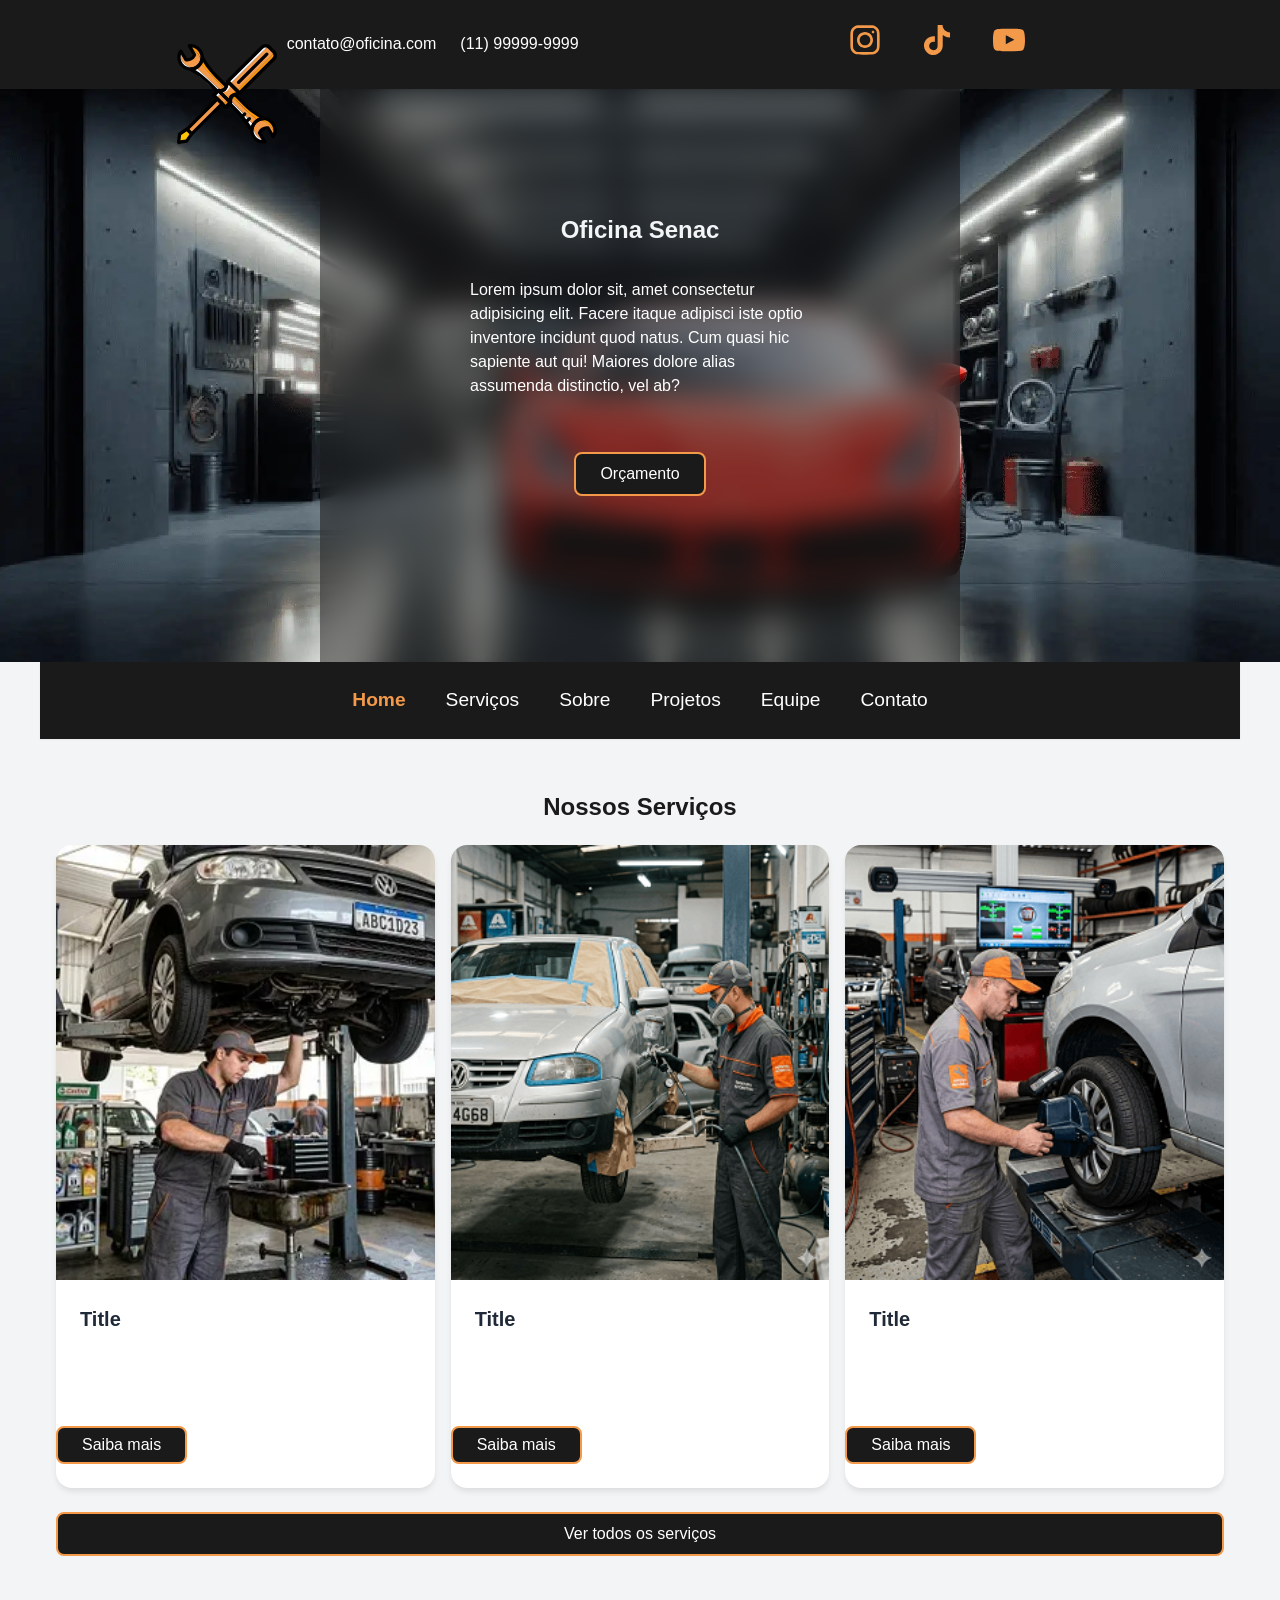
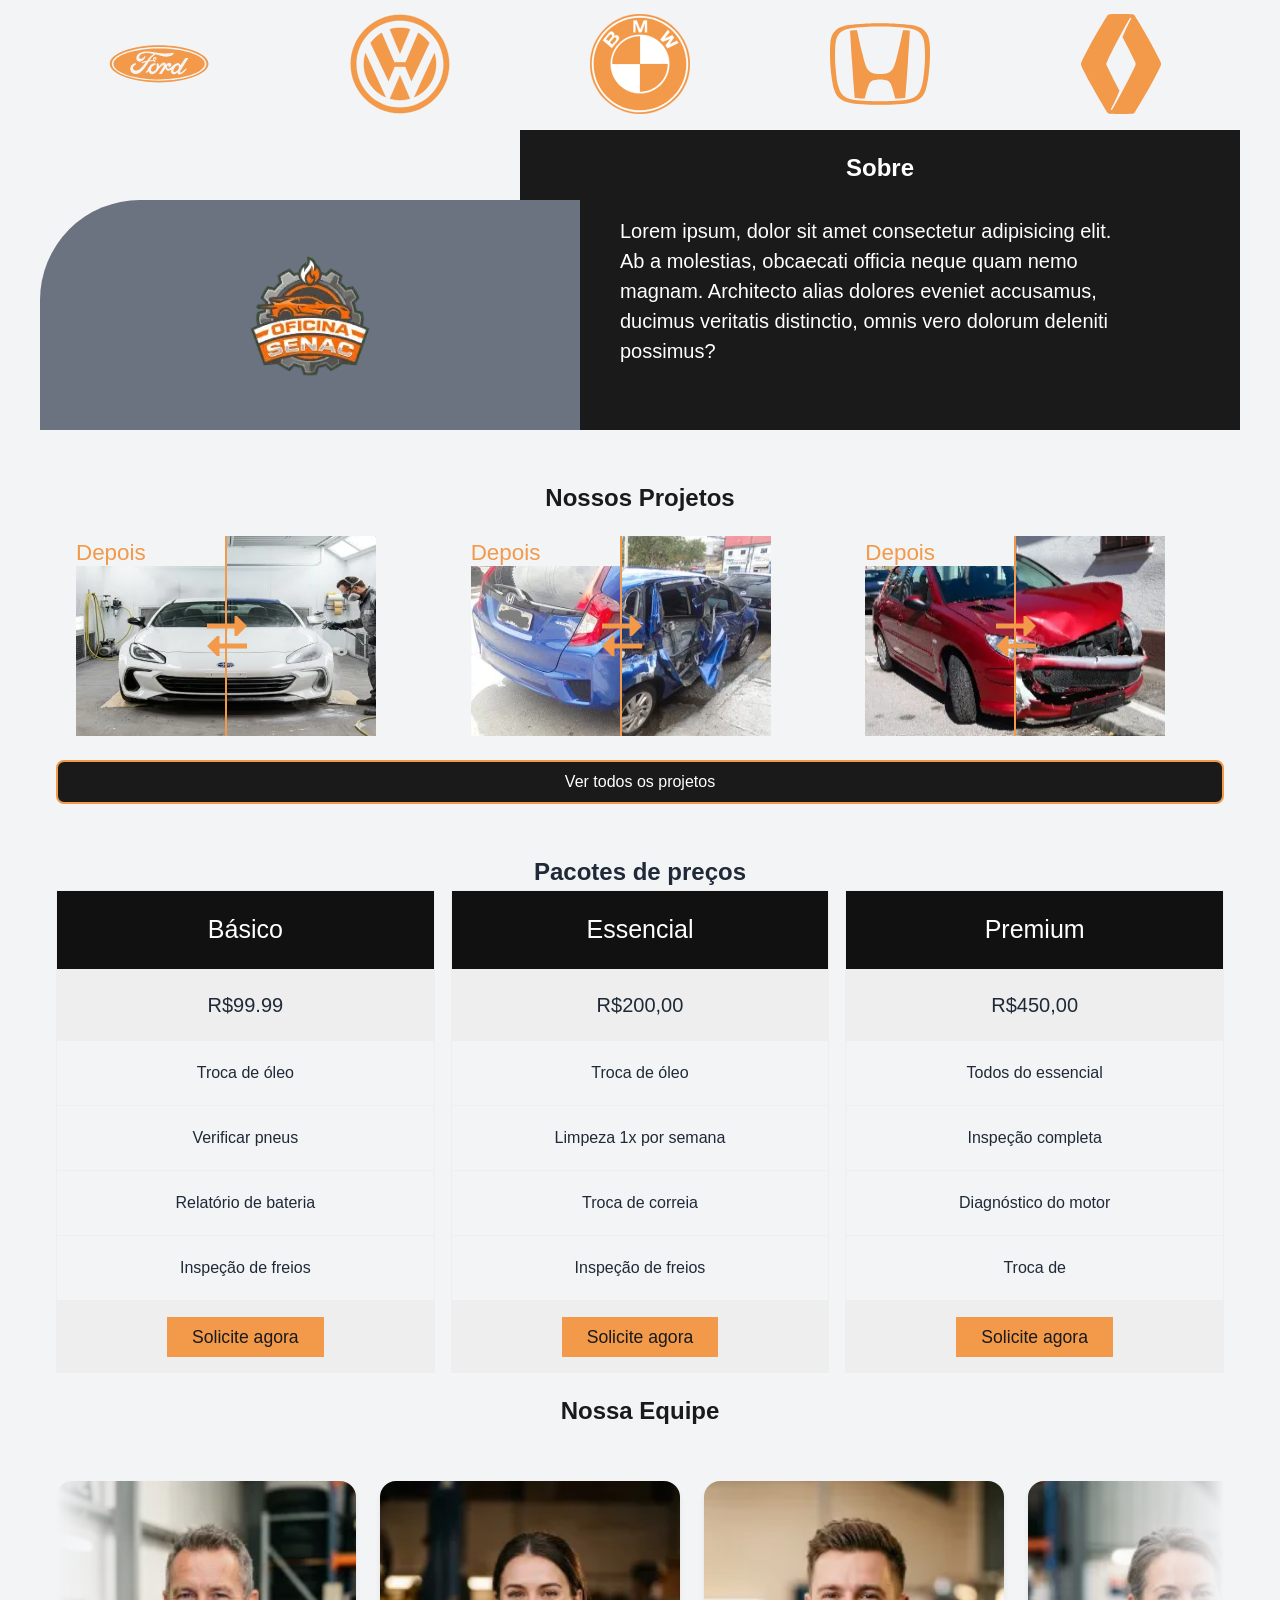
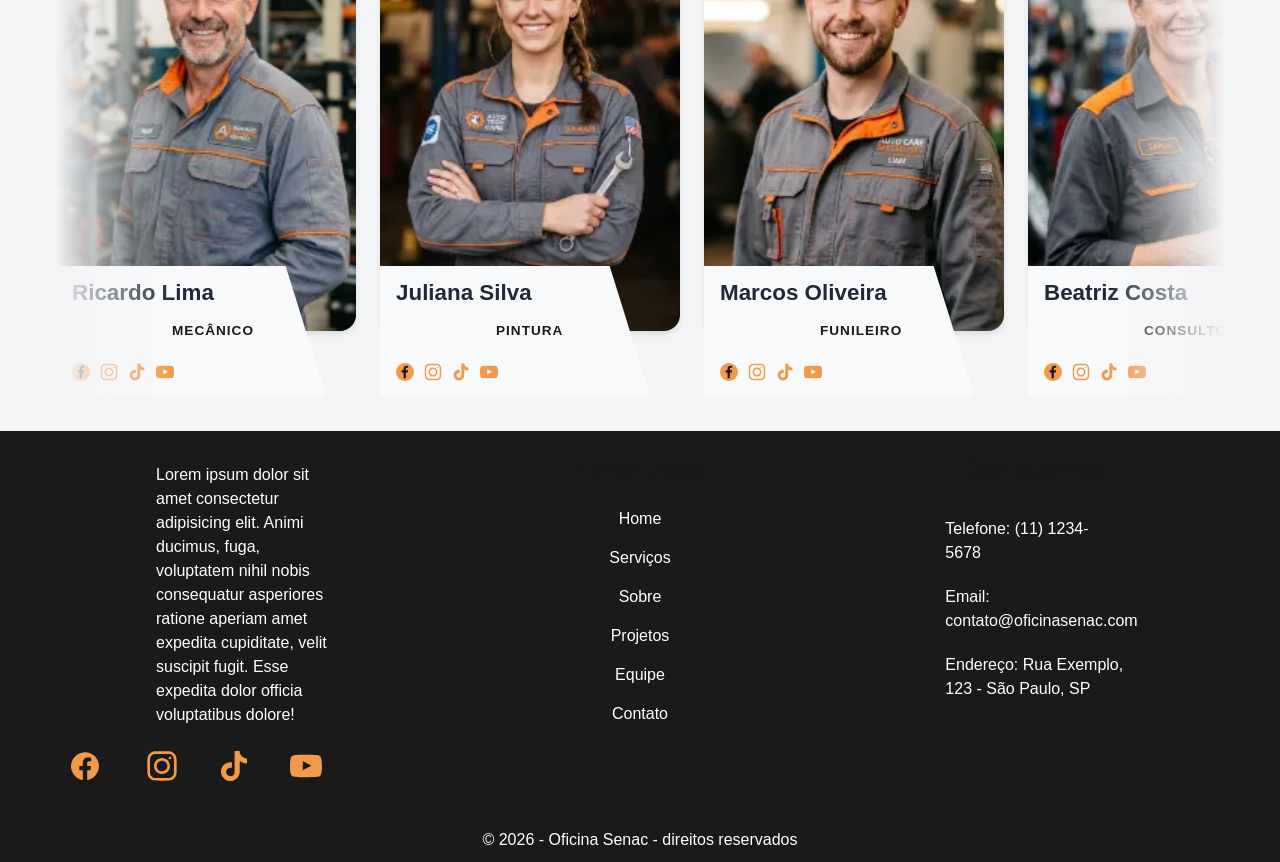
==== commit d43e74fd: "ajuste de margins em serviços e projetos" ====
--- a/index.html
+++ b/index.html
@@ -127,7 +127,7 @@
         </section>
         <section class="bem-container revelar" id="preços">
             <h2 style="text-align:center">Pacotes de preços</h2>
-                <div class="columns">
+                <div class="bem-grid-auto">
                 <ul class="price">
                     <li class="header">Básico</li>
                     <li class="grey">R$99.99</li>
@@ -137,9 +137,7 @@
                     <li>Inspeção de freios</li>
                     <li class="grey"><a href="#" class="button">Solicite agora</a></li>
                 </ul>
-                </div>
-
-                <div class="columns">
+
                 <ul class="price">
                     <li class="header">Essencial</li>
                     <li class="grey">R$200,00</li>
@@ -149,9 +147,7 @@
                     <li>Inspeção de freios</li>
                     <li class="grey"><a href="#" class="button">Solicite agora</a></li>
                 </ul>
-                </div>
-
-                <div class="columns">
+
                 <ul class="price">
                     <li class="header">Premium</li>
                     <li class="grey">R$450,00</li>
@@ -174,7 +170,7 @@
                                 <h3 class="bem-card__title--equipe">Ricardo Lima</h3>
                                 <p class="bem-card__subtitle--equipe">Mecânico</p>
                                 <div class="bem-card__socials">
-                                    <svg class="bem-icon-facebook" width="42px" height="42px" viewBox="0 0 32 32" fill="none" xmlns="http://www.w3.org/2000/svg"><g id="SVGRepo_bgCarrier" stroke-width="0"></g><g id="SVGRepo_tracerCarrier" stroke-linecap="round" stroke-linejoin="round"></g><g id="SVGRepo_iconCarrier"> <path d="M20 12.05C19.9813 10.5255 19.5273 9.03809 18.6915 7.76295C17.8557 6.48781 16.673 5.47804 15.2826 4.85257C13.8921 4.2271 12.3519 4.01198 10.8433 4.23253C9.33473 4.45309 7.92057 5.10013 6.7674 6.09748C5.61422 7.09482 4.77005 8.40092 4.3343 9.86195C3.89856 11.323 3.88938 12.8781 4.30786 14.3442C4.72634 15.8103 5.55504 17.1262 6.69637 18.1371C7.83769 19.148 9.24412 19.8117 10.75 20.05V14.38H8.75001V12.05H10.75V10.28C10.7037 9.86846 10.7483 9.45175 10.8807 9.05931C11.0131 8.66687 11.23 8.30827 11.5161 8.00882C11.8022 7.70936 12.1505 7.47635 12.5365 7.32624C12.9225 7.17612 13.3368 7.11255 13.75 7.14003C14.3498 7.14824 14.9482 7.20173 15.54 7.30003V9.30003H14.54C14.3676 9.27828 14.1924 9.29556 14.0276 9.35059C13.8627 9.40562 13.7123 9.49699 13.5875 9.61795C13.4627 9.73891 13.3667 9.88637 13.3066 10.0494C13.2464 10.2125 13.2237 10.387 13.24 10.56V12.07H15.46L15.1 14.4H13.25V20C15.1399 19.7011 16.8601 18.7347 18.0985 17.2761C19.3369 15.8175 20.0115 13.9634 20 12.05Z" fill="#f2994a"></path> </g></svg>
+                                    <svg class="bem-icon-facebook" fill="#1a1a1b" viewBox="-2.4 -2.4 28.80 28.80" xmlns="http://www.w3.org/2000/svg" data-name="Layer 1" stroke="#1a1a1b" stroke-width="0.00024000000000000003"><g id="SVGRepo_bgCarrier" stroke-width="0"><rect x="-2.4" y="-2.4" width="28.80" height="28.80" rx="14.4" fill="#f2994a" strokewidth="0"></rect></g><g id="SVGRepo_tracerCarrier" stroke-linecap="round" stroke-linejoin="round"></g><g id="SVGRepo_iconCarrier"><path d="M15.12,5.32H17V2.14A26.11,26.11,0,0,0,14.26,2C11.54,2,9.68,3.66,9.68,6.7V9.32H6.61v3.56H9.68V22h3.68V12.88h3.06l.46-3.56H13.36V7.05C13.36,6,13.64,5.32,15.12,5.32Z"></path></g></svg>                </a>
                                     <svg class="bem-icon-instagram" width="32px" height="32px" viewBox="0 0 24 24" fill="none" xmlns="http://www.w3.org/2000/svg"><g id="SVGRepo_bgCarrier" stroke-width="0"></g><g id="SVGRepo_tracerCarrier" stroke-linecap="round" stroke-linejoin="round"></g><g id="SVGRepo_iconCarrier"> <path fill-rule="evenodd" clip-rule="evenodd" d="M12 18C15.3137 18 18 15.3137 18 12C18 8.68629 15.3137 6 12 6C8.68629 6 6 8.68629 6 12C6 15.3137 8.68629 18 12 18ZM12 16C14.2091 16 16 14.2091 16 12C16 9.79086 14.2091 8 12 8C9.79086 8 8 9.79086 8 12C8 14.2091 9.79086 16 12 16Z" fill="#f2994a"></path> <path d="M18 5C17.4477 5 17 5.44772 17 6C17 6.55228 17.4477 7 18 7C18.5523 7 19 6.55228 19 6C19 5.44772 18.5523 5 18 5Z" fill="#f2994a"></path> <path fill-rule="evenodd" clip-rule="evenodd" d="M1.65396 4.27606C1 5.55953 1 7.23969 1 10.6V13.4C1 16.7603 1 18.4405 1.65396 19.7239C2.2292 20.8529 3.14708 21.7708 4.27606 22.346C5.55953 23 7.23969 23 10.6 23H13.4C16.7603 23 18.4405 23 19.7239 22.346C20.8529 21.7708 21.7708 20.8529 22.346 19.7239C23 18.4405 23 16.7603 23 13.4V10.6C23 7.23969 23 5.55953 22.346 4.27606C21.7708 3.14708 20.8529 2.2292 19.7239 1.65396C18.4405 1 16.7603 1 13.4 1H10.6C7.23969 1 5.55953 1 4.27606 1.65396C3.14708 2.2292 2.2292 3.14708 1.65396 4.27606ZM13.4 3H10.6C8.88684 3 7.72225 3.00156 6.82208 3.0751C5.94524 3.14674 5.49684 3.27659 5.18404 3.43597C4.43139 3.81947 3.81947 4.43139 3.43597 5.18404C3.27659 5.49684 3.14674 5.94524 3.0751 6.82208C3.00156 7.72225 3 8.88684 3 10.6V13.4C3 15.1132 3.00156 16.2777 3.0751 17.1779C3.14674 18.0548 3.27659 18.5032 3.43597 18.816C3.81947 19.5686 4.43139 20.1805 5.18404 20.564C5.49684 20.7234 5.94524 20.8533 6.82208 20.9249C7.72225 20.9984 8.88684 21 10.6 21H13.4C15.1132 21 16.2777 20.9984 17.1779 20.9249C18.0548 20.8533 18.5032 20.7234 18.816 20.564C19.5686 20.1805 20.1805 19.5686 20.564 18.816C20.7234 18.5032 20.8533 18.0548 20.9249 17.1779C20.9984 16.2777 21 15.1132 21 13.4V10.6C21 8.88684 20.9984 7.72225 20.9249 6.82208C20.8533 5.94524 20.7234 5.49684 20.564 5.18404C20.1805 4.43139 19.5686 3.81947 18.816 3.43597C18.5032 3.27659 18.0548 3.14674 17.1779 3.0751C16.2777 3.00156 15.1132 3 13.4 3Z" fill="#f2994a"></path> </g></svg>
                                     <svg class="bem-icon-tiktok" fill="#f2994a" width="32px" height="32px" viewBox="0 0 32 32" version="1.1" xmlns="http://www.w3.org/2000/svg"><g id="SVGRepo_bgCarrier" stroke-width="0"></g><g id="SVGRepo_tracerCarrier" stroke-linecap="round" stroke-linejoin="round"></g><g id="SVGRepo_iconCarrier"> <title>tiktok</title> <path d="M16.656 1.029c1.637-0.025 3.262-0.012 4.886-0.025 0.054 2.031 0.878 3.859 2.189 5.213l-0.002-0.002c1.411 1.271 3.247 2.095 5.271 2.235l0.028 0.002v5.036c-1.912-0.048-3.71-0.489-5.331-1.247l0.082 0.034c-0.784-0.377-1.447-0.764-2.077-1.196l0.052 0.034c-0.012 3.649 0.012 7.298-0.025 10.934-0.103 1.853-0.719 3.543-1.707 4.954l0.020-0.031c-1.652 2.366-4.328 3.919-7.371 4.011l-0.014 0c-0.123 0.006-0.268 0.009-0.414 0.009-1.73 0-3.347-0.482-4.725-1.319l0.040 0.023c-2.508-1.509-4.238-4.091-4.558-7.094l-0.004-0.041c-0.025-0.625-0.037-1.25-0.012-1.862 0.49-4.779 4.494-8.476 9.361-8.476 0.547 0 1.083 0.047 1.604 0.136l-0.056-0.008c0.025 1.849-0.050 3.699-0.050 5.548-0.423-0.153-0.911-0.242-1.42-0.242-1.868 0-3.457 1.194-4.045 2.861l-0.009 0.030c-0.133 0.427-0.21 0.918-0.21 1.426 0 0.206 0.013 0.41 0.037 0.61l-0.002-0.024c0.332 2.046 2.086 3.59 4.201 3.59 0.061 0 0.121-0.001 0.181-0.004l-0.009 0c1.463-0.044 2.733-0.831 3.451-1.994l0.010-0.018c0.267-0.372 0.45-0.822 0.511-1.311l0.001-0.014c0.125-2.237 0.075-4.461 0.087-6.698 0.012-5.036-0.012-10.060 0.025-15.083z"></path> </g></svg>                  </a>
                                     <svg class="bem-icon-youtube" width="32px" height="32px" viewBox="0 -3 20 20" version="1.1" xmlns="http://www.w3.org/2000/svg" xmlns:xlink="http://www.w3.org/1999/xlink" fill="#f2994a"><g id="SVGRepo_bgCarrier" stroke-width="0"></g><g id="SVGRepo_tracerCarrier" stroke-linecap="round" stroke-linejoin="round"></g><g id="SVGRepo_iconCarrier"> <title>youtube [#168]</title> <desc>Created with Sketch.</desc> <defs> </defs> <g id="Page-1" stroke="none" stroke-width="1" fill="none" fill-rule="evenodd"> <g id="Dribbble-Light-Preview" transform="translate(-300.000000, -7442.000000)" fill="#f2994a"> <g id="icons" transform="translate(56.000000, 160.000000)"> <path d="M251.988432,7291.58588 L251.988432,7285.97425 C253.980638,7286.91168 255.523602,7287.8172 257.348463,7288.79353 C255.843351,7289.62824 253.980638,7290.56468 251.988432,7291.58588 M263.090998,7283.18289 C262.747343,7282.73013 262.161634,7282.37809 261.538073,7282.26141 C259.705243,7281.91336 248.270974,7281.91237 246.439141,7282.26141 C245.939097,7282.35515 245.493839,7282.58153 245.111335,7282.93357 C243.49964,7284.42947 244.004664,7292.45151 244.393145,7293.75096 C244.556505,7294.31342 244.767679,7294.71931 245.033639,7294.98558 C245.376298,7295.33761 245.845463,7295.57995 246.384355,7295.68865 C247.893451,7296.0008 255.668037,7296.17532 261.506198,7295.73552 C262.044094,7295.64178 262.520231,7295.39147 262.895762,7295.02447 C264.385932,7293.53455 264.28433,7285.06174 263.090998,7283.18289" id="youtube-[#168]"> </path> </g> </g> </g> </g></svg>
@@ -189,7 +185,7 @@
                                 <h3 class="bem-card__title--equipe">Juliana Silva</h3>
                                 <p class="bem-card__subtitle--equipe">Pintura</p>
                                 <div class="bem-card__socials">
-                                    <svg class="bem-icon-facebook" width="42px" height="42px" viewBox="0 0 24 24" fill="none" xmlns="http://www.w3.org/2000/svg"><g id="SVGRepo_bgCarrier" stroke-width="0"></g><g id="SVGRepo_tracerCarrier" stroke-linecap="round" stroke-linejoin="round"></g><g id="SVGRepo_iconCarrier"> <path d="M20 12.05C19.9813 10.5255 19.5273 9.03809 18.6915 7.76295C17.8557 6.48781 16.673 5.47804 15.2826 4.85257C13.8921 4.2271 12.3519 4.01198 10.8433 4.23253C9.33473 4.45309 7.92057 5.10013 6.7674 6.09748C5.61422 7.09482 4.77005 8.40092 4.3343 9.86195C3.89856 11.323 3.88938 12.8781 4.30786 14.3442C4.72634 15.8103 5.55504 17.1262 6.69637 18.1371C7.83769 19.148 9.24412 19.8117 10.75 20.05V14.38H8.75001V12.05H10.75V10.28C10.7037 9.86846 10.7483 9.45175 10.8807 9.05931C11.0131 8.66687 11.23 8.30827 11.5161 8.00882C11.8022 7.70936 12.1505 7.47635 12.5365 7.32624C12.9225 7.17612 13.3368 7.11255 13.75 7.14003C14.3498 7.14824 14.9482 7.20173 15.54 7.30003V9.30003H14.54C14.3676 9.27828 14.1924 9.29556 14.0276 9.35059C13.8627 9.40562 13.7123 9.49699 13.5875 9.61795C13.4627 9.73891 13.3667 9.88637 13.3066 10.0494C13.2464 10.2125 13.2237 10.387 13.24 10.56V12.07H15.46L15.1 14.4H13.25V20C15.1399 19.7011 16.8601 18.7347 18.0985 17.2761C19.3369 15.8175 20.0115 13.9634 20 12.05Z" fill="#f2994a"></path> </g></svg>
+                                    <svg class="bem-icon-facebook" fill="#1a1a1b" viewBox="-2.4 -2.4 28.80 28.80" xmlns="http://www.w3.org/2000/svg" data-name="Layer 1" stroke="#1a1a1b" stroke-width="0.00024000000000000003"><g id="SVGRepo_bgCarrier" stroke-width="0"><rect x="-2.4" y="-2.4" width="28.80" height="28.80" rx="14.4" fill="#f2994a" strokewidth="0"></rect></g><g id="SVGRepo_tracerCarrier" stroke-linecap="round" stroke-linejoin="round"></g><g id="SVGRepo_iconCarrier"><path d="M15.12,5.32H17V2.14A26.11,26.11,0,0,0,14.26,2C11.54,2,9.68,3.66,9.68,6.7V9.32H6.61v3.56H9.68V22h3.68V12.88h3.06l.46-3.56H13.36V7.05C13.36,6,13.64,5.32,15.12,5.32Z"></path></g></svg>                </a>
                                     <svg class="bem-icon-instagram" width="32px" height="32px" viewBox="0 0 24 24" fill="none" xmlns="http://www.w3.org/2000/svg"><g id="SVGRepo_bgCarrier" stroke-width="0"></g><g id="SVGRepo_tracerCarrier" stroke-linecap="round" stroke-linejoin="round"></g><g id="SVGRepo_iconCarrier"> <path fill-rule="evenodd" clip-rule="evenodd" d="M12 18C15.3137 18 18 15.3137 18 12C18 8.68629 15.3137 6 12 6C8.68629 6 6 8.68629 6 12C6 15.3137 8.68629 18 12 18ZM12 16C14.2091 16 16 14.2091 16 12C16 9.79086 14.2091 8 12 8C9.79086 8 8 9.79086 8 12C8 14.2091 9.79086 16 12 16Z" fill="#f2994a"></path> <path d="M18 5C17.4477 5 17 5.44772 17 6C17 6.55228 17.4477 7 18 7C18.5523 7 19 6.55228 19 6C19 5.44772 18.5523 5 18 5Z" fill="#f2994a"></path> <path fill-rule="evenodd" clip-rule="evenodd" d="M1.65396 4.27606C1 5.55953 1 7.23969 1 10.6V13.4C1 16.7603 1 18.4405 1.65396 19.7239C2.2292 20.8529 3.14708 21.7708 4.27606 22.346C5.55953 23 7.23969 23 10.6 23H13.4C16.7603 23 18.4405 23 19.7239 22.346C20.8529 21.7708 21.7708 20.8529 22.346 19.7239C23 18.4405 23 16.7603 23 13.4V10.6C23 7.23969 23 5.55953 22.346 4.27606C21.7708 3.14708 20.8529 2.2292 19.7239 1.65396C18.4405 1 16.7603 1 13.4 1H10.6C7.23969 1 5.55953 1 4.27606 1.65396C3.14708 2.2292 2.2292 3.14708 1.65396 4.27606ZM13.4 3H10.6C8.88684 3 7.72225 3.00156 6.82208 3.0751C5.94524 3.14674 5.49684 3.27659 5.18404 3.43597C4.43139 3.81947 3.81947 4.43139 3.43597 5.18404C3.27659 5.49684 3.14674 5.94524 3.0751 6.82208C3.00156 7.72225 3 8.88684 3 10.6V13.4C3 15.1132 3.00156 16.2777 3.0751 17.1779C3.14674 18.0548 3.27659 18.5032 3.43597 18.816C3.81947 19.5686 4.43139 20.1805 5.18404 20.564C5.49684 20.7234 5.94524 20.8533 6.82208 20.9249C7.72225 20.9984 8.88684 21 10.6 21H13.4C15.1132 21 16.2777 20.9984 17.1779 20.9249C18.0548 20.8533 18.5032 20.7234 18.816 20.564C19.5686 20.1805 20.1805 19.5686 20.564 18.816C20.7234 18.5032 20.8533 18.0548 20.9249 17.1779C20.9984 16.2777 21 15.1132 21 13.4V10.6C21 8.88684 20.9984 7.72225 20.9249 6.82208C20.8533 5.94524 20.7234 5.49684 20.564 5.18404C20.1805 4.43139 19.5686 3.81947 18.816 3.43597C18.5032 3.27659 18.0548 3.14674 17.1779 3.0751C16.2777 3.00156 15.1132 3 13.4 3Z" fill="#f2994a"></path> </g></svg>
                                     <svg class="bem-icon-tiktok" fill="#f2994a" width="32px" height="32px" viewBox="0 0 32 32" version="1.1" xmlns="http://www.w3.org/2000/svg"><g id="SVGRepo_bgCarrier" stroke-width="0"></g><g id="SVGRepo_tracerCarrier" stroke-linecap="round" stroke-linejoin="round"></g><g id="SVGRepo_iconCarrier"> <title>tiktok</title> <path d="M16.656 1.029c1.637-0.025 3.262-0.012 4.886-0.025 0.054 2.031 0.878 3.859 2.189 5.213l-0.002-0.002c1.411 1.271 3.247 2.095 5.271 2.235l0.028 0.002v5.036c-1.912-0.048-3.71-0.489-5.331-1.247l0.082 0.034c-0.784-0.377-1.447-0.764-2.077-1.196l0.052 0.034c-0.012 3.649 0.012 7.298-0.025 10.934-0.103 1.853-0.719 3.543-1.707 4.954l0.020-0.031c-1.652 2.366-4.328 3.919-7.371 4.011l-0.014 0c-0.123 0.006-0.268 0.009-0.414 0.009-1.73 0-3.347-0.482-4.725-1.319l0.040 0.023c-2.508-1.509-4.238-4.091-4.558-7.094l-0.004-0.041c-0.025-0.625-0.037-1.25-0.012-1.862 0.49-4.779 4.494-8.476 9.361-8.476 0.547 0 1.083 0.047 1.604 0.136l-0.056-0.008c0.025 1.849-0.050 3.699-0.050 5.548-0.423-0.153-0.911-0.242-1.42-0.242-1.868 0-3.457 1.194-4.045 2.861l-0.009 0.030c-0.133 0.427-0.21 0.918-0.21 1.426 0 0.206 0.013 0.41 0.037 0.61l-0.002-0.024c0.332 2.046 2.086 3.59 4.201 3.59 0.061 0 0.121-0.001 0.181-0.004l-0.009 0c1.463-0.044 2.733-0.831 3.451-1.994l0.010-0.018c0.267-0.372 0.45-0.822 0.511-1.311l0.001-0.014c0.125-2.237 0.075-4.461 0.087-6.698 0.012-5.036-0.012-10.060 0.025-15.083z"></path> </g></svg>                  </a>
                                     <svg class="bem-icon-youtube" width="32px" height="32px" viewBox="0 -3 20 20" version="1.1" xmlns="http://www.w3.org/2000/svg" xmlns:xlink="http://www.w3.org/1999/xlink" fill="#f2994a"><g id="SVGRepo_bgCarrier" stroke-width="0"></g><g id="SVGRepo_tracerCarrier" stroke-linecap="round" stroke-linejoin="round"></g><g id="SVGRepo_iconCarrier"> <title>youtube [#168]</title> <desc>Created with Sketch.</desc> <defs> </defs> <g id="Page-1" stroke="none" stroke-width="1" fill="none" fill-rule="evenodd"> <g id="Dribbble-Light-Preview" transform="translate(-300.000000, -7442.000000)" fill="#f2994a"> <g id="icons" transform="translate(56.000000, 160.000000)"> <path d="M251.988432,7291.58588 L251.988432,7285.97425 C253.980638,7286.91168 255.523602,7287.8172 257.348463,7288.79353 C255.843351,7289.62824 253.980638,7290.56468 251.988432,7291.58588 M263.090998,7283.18289 C262.747343,7282.73013 262.161634,7282.37809 261.538073,7282.26141 C259.705243,7281.91336 248.270974,7281.91237 246.439141,7282.26141 C245.939097,7282.35515 245.493839,7282.58153 245.111335,7282.93357 C243.49964,7284.42947 244.004664,7292.45151 244.393145,7293.75096 C244.556505,7294.31342 244.767679,7294.71931 245.033639,7294.98558 C245.376298,7295.33761 245.845463,7295.57995 246.384355,7295.68865 C247.893451,7296.0008 255.668037,7296.17532 261.506198,7295.73552 C262.044094,7295.64178 262.520231,7295.39147 262.895762,7295.02447 C264.385932,7293.53455 264.28433,7285.06174 263.090998,7283.18289" id="youtube-[#168]"> </path> </g> </g> </g> </g></svg>
@@ -204,7 +200,7 @@
                                 <h3 class="bem-card__title--equipe">Marcos Oliveira</h3>
                                 <p class="bem-card__subtitle--equipe">Funileiro</p>
                                 <div class="bem-card__socials">
-                                    <svg class="bem-icon-facebook" width="42px" height="42px" viewBox="0 0 24 24" fill="none" xmlns="http://www.w3.org/2000/svg"><g id="SVGRepo_bgCarrier" stroke-width="0"></g><g id="SVGRepo_tracerCarrier" stroke-linecap="round" stroke-linejoin="round"></g><g id="SVGRepo_iconCarrier"> <path d="M20 12.05C19.9813 10.5255 19.5273 9.03809 18.6915 7.76295C17.8557 6.48781 16.673 5.47804 15.2826 4.85257C13.8921 4.2271 12.3519 4.01198 10.8433 4.23253C9.33473 4.45309 7.92057 5.10013 6.7674 6.09748C5.61422 7.09482 4.77005 8.40092 4.3343 9.86195C3.89856 11.323 3.88938 12.8781 4.30786 14.3442C4.72634 15.8103 5.55504 17.1262 6.69637 18.1371C7.83769 19.148 9.24412 19.8117 10.75 20.05V14.38H8.75001V12.05H10.75V10.28C10.7037 9.86846 10.7483 9.45175 10.8807 9.05931C11.0131 8.66687 11.23 8.30827 11.5161 8.00882C11.8022 7.70936 12.1505 7.47635 12.5365 7.32624C12.9225 7.17612 13.3368 7.11255 13.75 7.14003C14.3498 7.14824 14.9482 7.20173 15.54 7.30003V9.30003H14.54C14.3676 9.27828 14.1924 9.29556 14.0276 9.35059C13.8627 9.40562 13.7123 9.49699 13.5875 9.61795C13.4627 9.73891 13.3667 9.88637 13.3066 10.0494C13.2464 10.2125 13.2237 10.387 13.24 10.56V12.07H15.46L15.1 14.4H13.25V20C15.1399 19.7011 16.8601 18.7347 18.0985 17.2761C19.3369 15.8175 20.0115 13.9634 20 12.05Z" fill="#f2994a"></path> </g></svg>
+                                    <svg class="bem-icon-facebook" fill="#1a1a1b" viewBox="-2.4 -2.4 28.80 28.80" xmlns="http://www.w3.org/2000/svg" data-name="Layer 1" stroke="#1a1a1b" stroke-width="0.00024000000000000003"><g id="SVGRepo_bgCarrier" stroke-width="0"><rect x="-2.4" y="-2.4" width="28.80" height="28.80" rx="14.4" fill="#f2994a" strokewidth="0"></rect></g><g id="SVGRepo_tracerCarrier" stroke-linecap="round" stroke-linejoin="round"></g><g id="SVGRepo_iconCarrier"><path d="M15.12,5.32H17V2.14A26.11,26.11,0,0,0,14.26,2C11.54,2,9.68,3.66,9.68,6.7V9.32H6.61v3.56H9.68V22h3.68V12.88h3.06l.46-3.56H13.36V7.05C13.36,6,13.64,5.32,15.12,5.32Z"></path></g></svg>                </a>
                                     <svg class="bem-icon-instagram" width="32px" height="32px" viewBox="0 0 24 24" fill="none" xmlns="http://www.w3.org/2000/svg"><g id="SVGRepo_bgCarrier" stroke-width="0"></g><g id="SVGRepo_tracerCarrier" stroke-linecap="round" stroke-linejoin="round"></g><g id="SVGRepo_iconCarrier"> <path fill-rule="evenodd" clip-rule="evenodd" d="M12 18C15.3137 18 18 15.3137 18 12C18 8.68629 15.3137 6 12 6C8.68629 6 6 8.68629 6 12C6 15.3137 8.68629 18 12 18ZM12 16C14.2091 16 16 14.2091 16 12C16 9.79086 14.2091 8 12 8C9.79086 8 8 9.79086 8 12C8 14.2091 9.79086 16 12 16Z" fill="#f2994a"></path> <path d="M18 5C17.4477 5 17 5.44772 17 6C17 6.55228 17.4477 7 18 7C18.5523 7 19 6.55228 19 6C19 5.44772 18.5523 5 18 5Z" fill="#f2994a"></path> <path fill-rule="evenodd" clip-rule="evenodd" d="M1.65396 4.27606C1 5.55953 1 7.23969 1 10.6V13.4C1 16.7603 1 18.4405 1.65396 19.7239C2.2292 20.8529 3.14708 21.7708 4.27606 22.346C5.55953 23 7.23969 23 10.6 23H13.4C16.7603 23 18.4405 23 19.7239 22.346C20.8529 21.7708 21.7708 20.8529 22.346 19.7239C23 18.4405 23 16.7603 23 13.4V10.6C23 7.23969 23 5.55953 22.346 4.27606C21.7708 3.14708 20.8529 2.2292 19.7239 1.65396C18.4405 1 16.7603 1 13.4 1H10.6C7.23969 1 5.55953 1 4.27606 1.65396C3.14708 2.2292 2.2292 3.14708 1.65396 4.27606ZM13.4 3H10.6C8.88684 3 7.72225 3.00156 6.82208 3.0751C5.94524 3.14674 5.49684 3.27659 5.18404 3.43597C4.43139 3.81947 3.81947 4.43139 3.43597 5.18404C3.27659 5.49684 3.14674 5.94524 3.0751 6.82208C3.00156 7.72225 3 8.88684 3 10.6V13.4C3 15.1132 3.00156 16.2777 3.0751 17.1779C3.14674 18.0548 3.27659 18.5032 3.43597 18.816C3.81947 19.5686 4.43139 20.1805 5.18404 20.564C5.49684 20.7234 5.94524 20.8533 6.82208 20.9249C7.72225 20.9984 8.88684 21 10.6 21H13.4C15.1132 21 16.2777 20.9984 17.1779 20.9249C18.0548 20.8533 18.5032 20.7234 18.816 20.564C19.5686 20.1805 20.1805 19.5686 20.564 18.816C20.7234 18.5032 20.8533 18.0548 20.9249 17.1779C20.9984 16.2777 21 15.1132 21 13.4V10.6C21 8.88684 20.9984 7.72225 20.9249 6.82208C20.8533 5.94524 20.7234 5.49684 20.564 5.18404C20.1805 4.43139 19.5686 3.81947 18.816 3.43597C18.5032 3.27659 18.0548 3.14674 17.1779 3.0751C16.2777 3.00156 15.1132 3 13.4 3Z" fill="#f2994a"></path> </g></svg>
                                     <svg class="bem-icon-tiktok" fill="#f2994a" width="32px" height="32px" viewBox="0 0 32 32" version="1.1" xmlns="http://www.w3.org/2000/svg"><g id="SVGRepo_bgCarrier" stroke-width="0"></g><g id="SVGRepo_tracerCarrier" stroke-linecap="round" stroke-linejoin="round"></g><g id="SVGRepo_iconCarrier"> <title>tiktok</title> <path d="M16.656 1.029c1.637-0.025 3.262-0.012 4.886-0.025 0.054 2.031 0.878 3.859 2.189 5.213l-0.002-0.002c1.411 1.271 3.247 2.095 5.271 2.235l0.028 0.002v5.036c-1.912-0.048-3.71-0.489-5.331-1.247l0.082 0.034c-0.784-0.377-1.447-0.764-2.077-1.196l0.052 0.034c-0.012 3.649 0.012 7.298-0.025 10.934-0.103 1.853-0.719 3.543-1.707 4.954l0.020-0.031c-1.652 2.366-4.328 3.919-7.371 4.011l-0.014 0c-0.123 0.006-0.268 0.009-0.414 0.009-1.73 0-3.347-0.482-4.725-1.319l0.040 0.023c-2.508-1.509-4.238-4.091-4.558-7.094l-0.004-0.041c-0.025-0.625-0.037-1.25-0.012-1.862 0.49-4.779 4.494-8.476 9.361-8.476 0.547 0 1.083 0.047 1.604 0.136l-0.056-0.008c0.025 1.849-0.050 3.699-0.050 5.548-0.423-0.153-0.911-0.242-1.42-0.242-1.868 0-3.457 1.194-4.045 2.861l-0.009 0.030c-0.133 0.427-0.21 0.918-0.21 1.426 0 0.206 0.013 0.41 0.037 0.61l-0.002-0.024c0.332 2.046 2.086 3.59 4.201 3.59 0.061 0 0.121-0.001 0.181-0.004l-0.009 0c1.463-0.044 2.733-0.831 3.451-1.994l0.010-0.018c0.267-0.372 0.45-0.822 0.511-1.311l0.001-0.014c0.125-2.237 0.075-4.461 0.087-6.698 0.012-5.036-0.012-10.060 0.025-15.083z"></path> </g></svg>                  </a>
                                     <svg class="bem-icon-youtube" width="32px" height="32px" viewBox="0 -3 20 20" version="1.1" xmlns="http://www.w3.org/2000/svg" xmlns:xlink="http://www.w3.org/1999/xlink" fill="#f2994a"><g id="SVGRepo_bgCarrier" stroke-width="0"></g><g id="SVGRepo_tracerCarrier" stroke-linecap="round" stroke-linejoin="round"></g><g id="SVGRepo_iconCarrier"> <title>youtube [#168]</title> <desc>Created with Sketch.</desc> <defs> </defs> <g id="Page-1" stroke="none" stroke-width="1" fill="none" fill-rule="evenodd"> <g id="Dribbble-Light-Preview" transform="translate(-300.000000, -7442.000000)" fill="#f2994a"> <g id="icons" transform="translate(56.000000, 160.000000)"> <path d="M251.988432,7291.58588 L251.988432,7285.97425 C253.980638,7286.91168 255.523602,7287.8172 257.348463,7288.79353 C255.843351,7289.62824 253.980638,7290.56468 251.988432,7291.58588 M263.090998,7283.18289 C262.747343,7282.73013 262.161634,7282.37809 261.538073,7282.26141 C259.705243,7281.91336 248.270974,7281.91237 246.439141,7282.26141 C245.939097,7282.35515 245.493839,7282.58153 245.111335,7282.93357 C243.49964,7284.42947 244.004664,7292.45151 244.393145,7293.75096 C244.556505,7294.31342 244.767679,7294.71931 245.033639,7294.98558 C245.376298,7295.33761 245.845463,7295.57995 246.384355,7295.68865 C247.893451,7296.0008 255.668037,7296.17532 261.506198,7295.73552 C262.044094,7295.64178 262.520231,7295.39147 262.895762,7295.02447 C264.385932,7293.53455 264.28433,7285.06174 263.090998,7283.18289" id="youtube-[#168]"> </path> </g> </g> </g> </g></svg>
@@ -219,7 +215,7 @@
                                 <h3 class="bem-card__title--equipe">Beatriz Costa</h3>
                                 <p class="bem-card__subtitle--equipe">Consultora</p>
                                 <div class="bem-card__socials">
-                                    <svg class="bem-icon-facebook" width="42px" height="42px" viewBox="0 0 24 24" fill="none" xmlns="http://www.w3.org/2000/svg"><g id="SVGRepo_bgCarrier" stroke-width="0"></g><g id="SVGRepo_tracerCarrier" stroke-linecap="round" stroke-linejoin="round"></g><g id="SVGRepo_iconCarrier"> <path d="M20 12.05C19.9813 10.5255 19.5273 9.03809 18.6915 7.76295C17.8557 6.48781 16.673 5.47804 15.2826 4.85257C13.8921 4.2271 12.3519 4.01198 10.8433 4.23253C9.33473 4.45309 7.92057 5.10013 6.7674 6.09748C5.61422 7.09482 4.77005 8.40092 4.3343 9.86195C3.89856 11.323 3.88938 12.8781 4.30786 14.3442C4.72634 15.8103 5.55504 17.1262 6.69637 18.1371C7.83769 19.148 9.24412 19.8117 10.75 20.05V14.38H8.75001V12.05H10.75V10.28C10.7037 9.86846 10.7483 9.45175 10.8807 9.05931C11.0131 8.66687 11.23 8.30827 11.5161 8.00882C11.8022 7.70936 12.1505 7.47635 12.5365 7.32624C12.9225 7.17612 13.3368 7.11255 13.75 7.14003C14.3498 7.14824 14.9482 7.20173 15.54 7.30003V9.30003H14.54C14.3676 9.27828 14.1924 9.29556 14.0276 9.35059C13.8627 9.40562 13.7123 9.49699 13.5875 9.61795C13.4627 9.73891 13.3667 9.88637 13.3066 10.0494C13.2464 10.2125 13.2237 10.387 13.24 10.56V12.07H15.46L15.1 14.4H13.25V20C15.1399 19.7011 16.8601 18.7347 18.0985 17.2761C19.3369 15.8175 20.0115 13.9634 20 12.05Z" fill="#f2994a"></path> </g></svg>
+                                    <svg class="bem-icon-facebook" fill="#1a1a1b" viewBox="-2.4 -2.4 28.80 28.80" xmlns="http://www.w3.org/2000/svg" data-name="Layer 1" stroke="#1a1a1b" stroke-width="0.00024000000000000003"><g id="SVGRepo_bgCarrier" stroke-width="0"><rect x="-2.4" y="-2.4" width="28.80" height="28.80" rx="14.4" fill="#f2994a" strokewidth="0"></rect></g><g id="SVGRepo_tracerCarrier" stroke-linecap="round" stroke-linejoin="round"></g><g id="SVGRepo_iconCarrier"><path d="M15.12,5.32H17V2.14A26.11,26.11,0,0,0,14.26,2C11.54,2,9.68,3.66,9.68,6.7V9.32H6.61v3.56H9.68V22h3.68V12.88h3.06l.46-3.56H13.36V7.05C13.36,6,13.64,5.32,15.12,5.32Z"></path></g></svg>                </a>
                                     <svg class="bem-icon-instagram" width="32px" height="32px" viewBox="0 0 24 24" fill="none" xmlns="http://www.w3.org/2000/svg"><g id="SVGRepo_bgCarrier" stroke-width="0"></g><g id="SVGRepo_tracerCarrier" stroke-linecap="round" stroke-linejoin="round"></g><g id="SVGRepo_iconCarrier"> <path fill-rule="evenodd" clip-rule="evenodd" d="M12 18C15.3137 18 18 15.3137 18 12C18 8.68629 15.3137 6 12 6C8.68629 6 6 8.68629 6 12C6 15.3137 8.68629 18 12 18ZM12 16C14.2091 16 16 14.2091 16 12C16 9.79086 14.2091 8 12 8C9.79086 8 8 9.79086 8 12C8 14.2091 9.79086 16 12 16Z" fill="#f2994a"></path> <path d="M18 5C17.4477 5 17 5.44772 17 6C17 6.55228 17.4477 7 18 7C18.5523 7 19 6.55228 19 6C19 5.44772 18.5523 5 18 5Z" fill="#f2994a"></path> <path fill-rule="evenodd" clip-rule="evenodd" d="M1.65396 4.27606C1 5.55953 1 7.23969 1 10.6V13.4C1 16.7603 1 18.4405 1.65396 19.7239C2.2292 20.8529 3.14708 21.7708 4.27606 22.346C5.55953 23 7.23969 23 10.6 23H13.4C16.7603 23 18.4405 23 19.7239 22.346C20.8529 21.7708 21.7708 20.8529 22.346 19.7239C23 18.4405 23 16.7603 23 13.4V10.6C23 7.23969 23 5.55953 22.346 4.27606C21.7708 3.14708 20.8529 2.2292 19.7239 1.65396C18.4405 1 16.7603 1 13.4 1H10.6C7.23969 1 5.55953 1 4.27606 1.65396C3.14708 2.2292 2.2292 3.14708 1.65396 4.27606ZM13.4 3H10.6C8.88684 3 7.72225 3.00156 6.82208 3.0751C5.94524 3.14674 5.49684 3.27659 5.18404 3.43597C4.43139 3.81947 3.81947 4.43139 3.43597 5.18404C3.27659 5.49684 3.14674 5.94524 3.0751 6.82208C3.00156 7.72225 3 8.88684 3 10.6V13.4C3 15.1132 3.00156 16.2777 3.0751 17.1779C3.14674 18.0548 3.27659 18.5032 3.43597 18.816C3.81947 19.5686 4.43139 20.1805 5.18404 20.564C5.49684 20.7234 5.94524 20.8533 6.82208 20.9249C7.72225 20.9984 8.88684 21 10.6 21H13.4C15.1132 21 16.2777 20.9984 17.1779 20.9249C18.0548 20.8533 18.5032 20.7234 18.816 20.564C19.5686 20.1805 20.1805 19.5686 20.564 18.816C20.7234 18.5032 20.8533 18.0548 20.9249 17.1779C20.9984 16.2777 21 15.1132 21 13.4V10.6C21 8.88684 20.9984 7.72225 20.9249 6.82208C20.8533 5.94524 20.7234 5.49684 20.564 5.18404C20.1805 4.43139 19.5686 3.81947 18.816 3.43597C18.5032 3.27659 18.0548 3.14674 17.1779 3.0751C16.2777 3.00156 15.1132 3 13.4 3Z" fill="#f2994a"></path> </g></svg>
                                     <svg class="bem-icon-tiktok" fill="#f2994a" width="32px" height="32px" viewBox="0 0 32 32" version="1.1" xmlns="http://www.w3.org/2000/svg"><g id="SVGRepo_bgCarrier" stroke-width="0"></g><g id="SVGRepo_tracerCarrier" stroke-linecap="round" stroke-linejoin="round"></g><g id="SVGRepo_iconCarrier"> <title>tiktok</title> <path d="M16.656 1.029c1.637-0.025 3.262-0.012 4.886-0.025 0.054 2.031 0.878 3.859 2.189 5.213l-0.002-0.002c1.411 1.271 3.247 2.095 5.271 2.235l0.028 0.002v5.036c-1.912-0.048-3.71-0.489-5.331-1.247l0.082 0.034c-0.784-0.377-1.447-0.764-2.077-1.196l0.052 0.034c-0.012 3.649 0.012 7.298-0.025 10.934-0.103 1.853-0.719 3.543-1.707 4.954l0.020-0.031c-1.652 2.366-4.328 3.919-7.371 4.011l-0.014 0c-0.123 0.006-0.268 0.009-0.414 0.009-1.73 0-3.347-0.482-4.725-1.319l0.040 0.023c-2.508-1.509-4.238-4.091-4.558-7.094l-0.004-0.041c-0.025-0.625-0.037-1.25-0.012-1.862 0.49-4.779 4.494-8.476 9.361-8.476 0.547 0 1.083 0.047 1.604 0.136l-0.056-0.008c0.025 1.849-0.050 3.699-0.050 5.548-0.423-0.153-0.911-0.242-1.42-0.242-1.868 0-3.457 1.194-4.045 2.861l-0.009 0.030c-0.133 0.427-0.21 0.918-0.21 1.426 0 0.206 0.013 0.41 0.037 0.61l-0.002-0.024c0.332 2.046 2.086 3.59 4.201 3.59 0.061 0 0.121-0.001 0.181-0.004l-0.009 0c1.463-0.044 2.733-0.831 3.451-1.994l0.010-0.018c0.267-0.372 0.45-0.822 0.511-1.311l0.001-0.014c0.125-2.237 0.075-4.461 0.087-6.698 0.012-5.036-0.012-10.060 0.025-15.083z"></path> </g></svg>                  </a>
                                     <svg class="bem-icon-youtube" width="32px" height="32px" viewBox="0 -3 20 20" version="1.1" xmlns="http://www.w3.org/2000/svg" xmlns:xlink="http://www.w3.org/1999/xlink" fill="#f2994a"><g id="SVGRepo_bgCarrier" stroke-width="0"></g><g id="SVGRepo_tracerCarrier" stroke-linecap="round" stroke-linejoin="round"></g><g id="SVGRepo_iconCarrier"> <title>youtube [#168]</title> <desc>Created with Sketch.</desc> <defs> </defs> <g id="Page-1" stroke="none" stroke-width="1" fill="none" fill-rule="evenodd"> <g id="Dribbble-Light-Preview" transform="translate(-300.000000, -7442.000000)" fill="#f2994a"> <g id="icons" transform="translate(56.000000, 160.000000)"> <path d="M251.988432,7291.58588 L251.988432,7285.97425 C253.980638,7286.91168 255.523602,7287.8172 257.348463,7288.79353 C255.843351,7289.62824 253.980638,7290.56468 251.988432,7291.58588 M263.090998,7283.18289 C262.747343,7282.73013 262.161634,7282.37809 261.538073,7282.26141 C259.705243,7281.91336 248.270974,7281.91237 246.439141,7282.26141 C245.939097,7282.35515 245.493839,7282.58153 245.111335,7282.93357 C243.49964,7284.42947 244.004664,7292.45151 244.393145,7293.75096 C244.556505,7294.31342 244.767679,7294.71931 245.033639,7294.98558 C245.376298,7295.33761 245.845463,7295.57995 246.384355,7295.68865 C247.893451,7296.0008 255.668037,7296.17532 261.506198,7295.73552 C262.044094,7295.64178 262.520231,7295.39147 262.895762,7295.02447 C264.385932,7293.53455 264.28433,7285.06174 263.090998,7283.18289" id="youtube-[#168]"> </path> </g> </g> </g> </g></svg>
@@ -234,7 +230,7 @@
                                 <h3 class="bem-card__title--equipe">Ricardo Lima</h3>
                                 <p class="bem-card__subtitle--equipe">Mecânico</p>
                                 <div class="bem-card__socials">
-                                    <svg class="bem-icon-facebook" width="62px" height="62px" viewBox="0 0 24 24" fill="none" xmlns="http://www.w3.org/2000/svg"><g id="SVGRepo_bgCarrier" stroke-width="0"></g><g id="SVGRepo_tracerCarrier" stroke-linecap="round" stroke-linejoin="round"></g><g id="SVGRepo_iconCarrier"> <path d="M20 12.05C19.9813 10.5255 19.5273 9.03809 18.6915 7.76295C17.8557 6.48781 16.673 5.47804 15.2826 4.85257C13.8921 4.2271 12.3519 4.01198 10.8433 4.23253C9.33473 4.45309 7.92057 5.10013 6.7674 6.09748C5.61422 7.09482 4.77005 8.40092 4.3343 9.86195C3.89856 11.323 3.88938 12.8781 4.30786 14.3442C4.72634 15.8103 5.55504 17.1262 6.69637 18.1371C7.83769 19.148 9.24412 19.8117 10.75 20.05V14.38H8.75001V12.05H10.75V10.28C10.7037 9.86846 10.7483 9.45175 10.8807 9.05931C11.0131 8.66687 11.23 8.30827 11.5161 8.00882C11.8022 7.70936 12.1505 7.47635 12.5365 7.32624C12.9225 7.17612 13.3368 7.11255 13.75 7.14003C14.3498 7.14824 14.9482 7.20173 15.54 7.30003V9.30003H14.54C14.3676 9.27828 14.1924 9.29556 14.0276 9.35059C13.8627 9.40562 13.7123 9.49699 13.5875 9.61795C13.4627 9.73891 13.3667 9.88637 13.3066 10.0494C13.2464 10.2125 13.2237 10.387 13.24 10.56V12.07H15.46L15.1 14.4H13.25V20C15.1399 19.7011 16.8601 18.7347 18.0985 17.2761C19.3369 15.8175 20.0115 13.9634 20 12.05Z" fill="#f2994a"></path> </g></svg>
+                                    <svg class="bem-icon-facebook" fill="#1a1a1b" viewBox="-2.4 -2.4 28.80 28.80" xmlns="http://www.w3.org/2000/svg" data-name="Layer 1" stroke="#1a1a1b" stroke-width="0.00024000000000000003"><g id="SVGRepo_bgCarrier" stroke-width="0"><rect x="-2.4" y="-2.4" width="28.80" height="28.80" rx="14.4" fill="#f2994a" strokewidth="0"></rect></g><g id="SVGRepo_tracerCarrier" stroke-linecap="round" stroke-linejoin="round"></g><g id="SVGRepo_iconCarrier"><path d="M15.12,5.32H17V2.14A26.11,26.11,0,0,0,14.26,2C11.54,2,9.68,3.66,9.68,6.7V9.32H6.61v3.56H9.68V22h3.68V12.88h3.06l.46-3.56H13.36V7.05C13.36,6,13.64,5.32,15.12,5.32Z"></path></g></svg>                </a>
                                     <svg class="bem-icon-instagram" width="32px" height="32px" viewBox="0 0 24 24" fill="none" xmlns="http://www.w3.org/2000/svg"><g id="SVGRepo_bgCarrier" stroke-width="0"></g><g id="SVGRepo_tracerCarrier" stroke-linecap="round" stroke-linejoin="round"></g><g id="SVGRepo_iconCarrier"> <path fill-rule="evenodd" clip-rule="evenodd" d="M12 18C15.3137 18 18 15.3137 18 12C18 8.68629 15.3137 6 12 6C8.68629 6 6 8.68629 6 12C6 15.3137 8.68629 18 12 18ZM12 16C14.2091 16 16 14.2091 16 12C16 9.79086 14.2091 8 12 8C9.79086 8 8 9.79086 8 12C8 14.2091 9.79086 16 12 16Z" fill="#f2994a"></path> <path d="M18 5C17.4477 5 17 5.44772 17 6C17 6.55228 17.4477 7 18 7C18.5523 7 19 6.55228 19 6C19 5.44772 18.5523 5 18 5Z" fill="#f2994a"></path> <path fill-rule="evenodd" clip-rule="evenodd" d="M1.65396 4.27606C1 5.55953 1 7.23969 1 10.6V13.4C1 16.7603 1 18.4405 1.65396 19.7239C2.2292 20.8529 3.14708 21.7708 4.27606 22.346C5.55953 23 7.23969 23 10.6 23H13.4C16.7603 23 18.4405 23 19.7239 22.346C20.8529 21.7708 21.7708 20.8529 22.346 19.7239C23 18.4405 23 16.7603 23 13.4V10.6C23 7.23969 23 5.55953 22.346 4.27606C21.7708 3.14708 20.8529 2.2292 19.7239 1.65396C18.4405 1 16.7603 1 13.4 1H10.6C7.23969 1 5.55953 1 4.27606 1.65396C3.14708 2.2292 2.2292 3.14708 1.65396 4.27606ZM13.4 3H10.6C8.88684 3 7.72225 3.00156 6.82208 3.0751C5.94524 3.14674 5.49684 3.27659 5.18404 3.43597C4.43139 3.81947 3.81947 4.43139 3.43597 5.18404C3.27659 5.49684 3.14674 5.94524 3.0751 6.82208C3.00156 7.72225 3 8.88684 3 10.6V13.4C3 15.1132 3.00156 16.2777 3.0751 17.1779C3.14674 18.0548 3.27659 18.5032 3.43597 18.816C3.81947 19.5686 4.43139 20.1805 5.18404 20.564C5.49684 20.7234 5.94524 20.8533 6.82208 20.9249C7.72225 20.9984 8.88684 21 10.6 21H13.4C15.1132 21 16.2777 20.9984 17.1779 20.9249C18.0548 20.8533 18.5032 20.7234 18.816 20.564C19.5686 20.1805 20.1805 19.5686 20.564 18.816C20.7234 18.5032 20.8533 18.0548 20.9249 17.1779C20.9984 16.2777 21 15.1132 21 13.4V10.6C21 8.88684 20.9984 7.72225 20.9249 6.82208C20.8533 5.94524 20.7234 5.49684 20.564 5.18404C20.1805 4.43139 19.5686 3.81947 18.816 3.43597C18.5032 3.27659 18.0548 3.14674 17.1779 3.0751C16.2777 3.00156 15.1132 3 13.4 3Z" fill="#f2994a"></path> </g></svg>
                                     <svg class="bem-icon-tiktok" fill="#f2994a" width="32px" height="32px" viewBox="0 0 32 32" version="1.1" xmlns="http://www.w3.org/2000/svg"><g id="SVGRepo_bgCarrier" stroke-width="0"></g><g id="SVGRepo_tracerCarrier" stroke-linecap="round" stroke-linejoin="round"></g><g id="SVGRepo_iconCarrier"> <title>tiktok</title> <path d="M16.656 1.029c1.637-0.025 3.262-0.012 4.886-0.025 0.054 2.031 0.878 3.859 2.189 5.213l-0.002-0.002c1.411 1.271 3.247 2.095 5.271 2.235l0.028 0.002v5.036c-1.912-0.048-3.71-0.489-5.331-1.247l0.082 0.034c-0.784-0.377-1.447-0.764-2.077-1.196l0.052 0.034c-0.012 3.649 0.012 7.298-0.025 10.934-0.103 1.853-0.719 3.543-1.707 4.954l0.020-0.031c-1.652 2.366-4.328 3.919-7.371 4.011l-0.014 0c-0.123 0.006-0.268 0.009-0.414 0.009-1.73 0-3.347-0.482-4.725-1.319l0.040 0.023c-2.508-1.509-4.238-4.091-4.558-7.094l-0.004-0.041c-0.025-0.625-0.037-1.25-0.012-1.862 0.49-4.779 4.494-8.476 9.361-8.476 0.547 0 1.083 0.047 1.604 0.136l-0.056-0.008c0.025 1.849-0.050 3.699-0.050 5.548-0.423-0.153-0.911-0.242-1.42-0.242-1.868 0-3.457 1.194-4.045 2.861l-0.009 0.030c-0.133 0.427-0.21 0.918-0.21 1.426 0 0.206 0.013 0.41 0.037 0.61l-0.002-0.024c0.332 2.046 2.086 3.59 4.201 3.59 0.061 0 0.121-0.001 0.181-0.004l-0.009 0c1.463-0.044 2.733-0.831 3.451-1.994l0.010-0.018c0.267-0.372 0.45-0.822 0.511-1.311l0.001-0.014c0.125-2.237 0.075-4.461 0.087-6.698 0.012-5.036-0.012-10.060 0.025-15.083z"></path> </g></svg>                  </a>
                                     <svg class="bem-icon-youtube" width="32px" height="32px" viewBox="0 -3 20 20" version="1.1" xmlns="http://www.w3.org/2000/svg" xmlns:xlink="http://www.w3.org/1999/xlink" fill="#f2994a"><g id="SVGRepo_bgCarrier" stroke-width="0"></g><g id="SVGRepo_tracerCarrier" stroke-linecap="round" stroke-linejoin="round"></g><g id="SVGRepo_iconCarrier"> <title>youtube [#168]</title> <desc>Created with Sketch.</desc> <defs> </defs> <g id="Page-1" stroke="none" stroke-width="1" fill="none" fill-rule="evenodd"> <g id="Dribbble-Light-Preview" transform="translate(-300.000000, -7442.000000)" fill="#f2994a"> <g id="icons" transform="translate(56.000000, 160.000000)"> <path d="M251.988432,7291.58588 L251.988432,7285.97425 C253.980638,7286.91168 255.523602,7287.8172 257.348463,7288.79353 C255.843351,7289.62824 253.980638,7290.56468 251.988432,7291.58588 M263.090998,7283.18289 C262.747343,7282.73013 262.161634,7282.37809 261.538073,7282.26141 C259.705243,7281.91336 248.270974,7281.91237 246.439141,7282.26141 C245.939097,7282.35515 245.493839,7282.58153 245.111335,7282.93357 C243.49964,7284.42947 244.004664,7292.45151 244.393145,7293.75096 C244.556505,7294.31342 244.767679,7294.71931 245.033639,7294.98558 C245.376298,7295.33761 245.845463,7295.57995 246.384355,7295.68865 C247.893451,7296.0008 255.668037,7296.17532 261.506198,7295.73552 C262.044094,7295.64178 262.520231,7295.39147 262.895762,7295.02447 C264.385932,7293.53455 264.28433,7285.06174 263.090998,7283.18289" id="youtube-[#168]"> </path> </g> </g> </g> </g></svg>
@@ -249,7 +245,7 @@
                                 <h3 class="bem-card__title--equipe">Juliana Silva</h3>
                                 <p class="bem-card__subtitle--equipe">Pintura</p>
                                 <div class="bem-card__socials">
-                                    <svg class="bem-icon-facebook" width="42px" height="42px" viewBox="0 0 24 24" fill="none" xmlns="http://www.w3.org/2000/svg"><g id="SVGRepo_bgCarrier" stroke-width="0"></g><g id="SVGRepo_tracerCarrier" stroke-linecap="round" stroke-linejoin="round"></g><g id="SVGRepo_iconCarrier"> <path d="M20 12.05C19.9813 10.5255 19.5273 9.03809 18.6915 7.76295C17.8557 6.48781 16.673 5.47804 15.2826 4.85257C13.8921 4.2271 12.3519 4.01198 10.8433 4.23253C9.33473 4.45309 7.92057 5.10013 6.7674 6.09748C5.61422 7.09482 4.77005 8.40092 4.3343 9.86195C3.89856 11.323 3.88938 12.8781 4.30786 14.3442C4.72634 15.8103 5.55504 17.1262 6.69637 18.1371C7.83769 19.148 9.24412 19.8117 10.75 20.05V14.38H8.75001V12.05H10.75V10.28C10.7037 9.86846 10.7483 9.45175 10.8807 9.05931C11.0131 8.66687 11.23 8.30827 11.5161 8.00882C11.8022 7.70936 12.1505 7.47635 12.5365 7.32624C12.9225 7.17612 13.3368 7.11255 13.75 7.14003C14.3498 7.14824 14.9482 7.20173 15.54 7.30003V9.30003H14.54C14.3676 9.27828 14.1924 9.29556 14.0276 9.35059C13.8627 9.40562 13.7123 9.49699 13.5875 9.61795C13.4627 9.73891 13.3667 9.88637 13.3066 10.0494C13.2464 10.2125 13.2237 10.387 13.24 10.56V12.07H15.46L15.1 14.4H13.25V20C15.1399 19.7011 16.8601 18.7347 18.0985 17.2761C19.3369 15.8175 20.0115 13.9634 20 12.05Z" fill="#f2994a"></path> </g></svg>
+                                    <svg class="bem-icon-facebook" fill="#1a1a1b" viewBox="-2.4 -2.4 28.80 28.80" xmlns="http://www.w3.org/2000/svg" data-name="Layer 1" stroke="#1a1a1b" stroke-width="0.00024000000000000003"><g id="SVGRepo_bgCarrier" stroke-width="0"><rect x="-2.4" y="-2.4" width="28.80" height="28.80" rx="14.4" fill="#f2994a" strokewidth="0"></rect></g><g id="SVGRepo_tracerCarrier" stroke-linecap="round" stroke-linejoin="round"></g><g id="SVGRepo_iconCarrier"><path d="M15.12,5.32H17V2.14A26.11,26.11,0,0,0,14.26,2C11.54,2,9.68,3.66,9.68,6.7V9.32H6.61v3.56H9.68V22h3.68V12.88h3.06l.46-3.56H13.36V7.05C13.36,6,13.64,5.32,15.12,5.32Z"></path></g></svg>                </a>
                                     <svg class="bem-icon-instagram" width="32px" height="32px" viewBox="0 0 24 24" fill="none" xmlns="http://www.w3.org/2000/svg"><g id="SVGRepo_bgCarrier" stroke-width="0"></g><g id="SVGRepo_tracerCarrier" stroke-linecap="round" stroke-linejoin="round"></g><g id="SVGRepo_iconCarrier"> <path fill-rule="evenodd" clip-rule="evenodd" d="M12 18C15.3137 18 18 15.3137 18 12C18 8.68629 15.3137 6 12 6C8.68629 6 6 8.68629 6 12C6 15.3137 8.68629 18 12 18ZM12 16C14.2091 16 16 14.2091 16 12C16 9.79086 14.2091 8 12 8C9.79086 8 8 9.79086 8 12C8 14.2091 9.79086 16 12 16Z" fill="#f2994a"></path> <path d="M18 5C17.4477 5 17 5.44772 17 6C17 6.55228 17.4477 7 18 7C18.5523 7 19 6.55228 19 6C19 5.44772 18.5523 5 18 5Z" fill="#f2994a"></path> <path fill-rule="evenodd" clip-rule="evenodd" d="M1.65396 4.27606C1 5.55953 1 7.23969 1 10.6V13.4C1 16.7603 1 18.4405 1.65396 19.7239C2.2292 20.8529 3.14708 21.7708 4.27606 22.346C5.55953 23 7.23969 23 10.6 23H13.4C16.7603 23 18.4405 23 19.7239 22.346C20.8529 21.7708 21.7708 20.8529 22.346 19.7239C23 18.4405 23 16.7603 23 13.4V10.6C23 7.23969 23 5.55953 22.346 4.27606C21.7708 3.14708 20.8529 2.2292 19.7239 1.65396C18.4405 1 16.7603 1 13.4 1H10.6C7.23969 1 5.55953 1 4.27606 1.65396C3.14708 2.2292 2.2292 3.14708 1.65396 4.27606ZM13.4 3H10.6C8.88684 3 7.72225 3.00156 6.82208 3.0751C5.94524 3.14674 5.49684 3.27659 5.18404 3.43597C4.43139 3.81947 3.81947 4.43139 3.43597 5.18404C3.27659 5.49684 3.14674 5.94524 3.0751 6.82208C3.00156 7.72225 3 8.88684 3 10.6V13.4C3 15.1132 3.00156 16.2777 3.0751 17.1779C3.14674 18.0548 3.27659 18.5032 3.43597 18.816C3.81947 19.5686 4.43139 20.1805 5.18404 20.564C5.49684 20.7234 5.94524 20.8533 6.82208 20.9249C7.72225 20.9984 8.88684 21 10.6 21H13.4C15.1132 21 16.2777 20.9984 17.1779 20.9249C18.0548 20.8533 18.5032 20.7234 18.816 20.564C19.5686 20.1805 20.1805 19.5686 20.564 18.816C20.7234 18.5032 20.8533 18.0548 20.9249 17.1779C20.9984 16.2777 21 15.1132 21 13.4V10.6C21 8.88684 20.9984 7.72225 20.9249 6.82208C20.8533 5.94524 20.7234 5.49684 20.564 5.18404C20.1805 4.43139 19.5686 3.81947 18.816 3.43597C18.5032 3.27659 18.0548 3.14674 17.1779 3.0751C16.2777 3.00156 15.1132 3 13.4 3Z" fill="#f2994a"></path> </g></svg>
                                     <svg class="bem-icon-tiktok" fill="#f2994a" width="32px" height="32px" viewBox="0 0 32 32" version="1.1" xmlns="http://www.w3.org/2000/svg"><g id="SVGRepo_bgCarrier" stroke-width="0"></g><g id="SVGRepo_tracerCarrier" stroke-linecap="round" stroke-linejoin="round"></g><g id="SVGRepo_iconCarrier"> <title>tiktok</title> <path d="M16.656 1.029c1.637-0.025 3.262-0.012 4.886-0.025 0.054 2.031 0.878 3.859 2.189 5.213l-0.002-0.002c1.411 1.271 3.247 2.095 5.271 2.235l0.028 0.002v5.036c-1.912-0.048-3.71-0.489-5.331-1.247l0.082 0.034c-0.784-0.377-1.447-0.764-2.077-1.196l0.052 0.034c-0.012 3.649 0.012 7.298-0.025 10.934-0.103 1.853-0.719 3.543-1.707 4.954l0.020-0.031c-1.652 2.366-4.328 3.919-7.371 4.011l-0.014 0c-0.123 0.006-0.268 0.009-0.414 0.009-1.73 0-3.347-0.482-4.725-1.319l0.040 0.023c-2.508-1.509-4.238-4.091-4.558-7.094l-0.004-0.041c-0.025-0.625-0.037-1.25-0.012-1.862 0.49-4.779 4.494-8.476 9.361-8.476 0.547 0 1.083 0.047 1.604 0.136l-0.056-0.008c0.025 1.849-0.050 3.699-0.050 5.548-0.423-0.153-0.911-0.242-1.42-0.242-1.868 0-3.457 1.194-4.045 2.861l-0.009 0.030c-0.133 0.427-0.21 0.918-0.21 1.426 0 0.206 0.013 0.41 0.037 0.61l-0.002-0.024c0.332 2.046 2.086 3.59 4.201 3.59 0.061 0 0.121-0.001 0.181-0.004l-0.009 0c1.463-0.044 2.733-0.831 3.451-1.994l0.010-0.018c0.267-0.372 0.45-0.822 0.511-1.311l0.001-0.014c0.125-2.237 0.075-4.461 0.087-6.698 0.012-5.036-0.012-10.060 0.025-15.083z"></path> </g></svg>                  </a>
                                     <svg class="bem-icon-youtube" width="32px" height="32px" viewBox="0 -3 20 20" version="1.1" xmlns="http://www.w3.org/2000/svg" xmlns:xlink="http://www.w3.org/1999/xlink" fill="#f2994a"><g id="SVGRepo_bgCarrier" stroke-width="0"></g><g id="SVGRepo_tracerCarrier" stroke-linecap="round" stroke-linejoin="round"></g><g id="SVGRepo_iconCarrier"> <title>youtube [#168]</title> <desc>Created with Sketch.</desc> <defs> </defs> <g id="Page-1" stroke="none" stroke-width="1" fill="none" fill-rule="evenodd"> <g id="Dribbble-Light-Preview" transform="translate(-300.000000, -7442.000000)" fill="#f2994a"> <g id="icons" transform="translate(56.000000, 160.000000)"> <path d="M251.988432,7291.58588 L251.988432,7285.97425 C253.980638,7286.91168 255.523602,7287.8172 257.348463,7288.79353 C255.843351,7289.62824 253.980638,7290.56468 251.988432,7291.58588 M263.090998,7283.18289 C262.747343,7282.73013 262.161634,7282.37809 261.538073,7282.26141 C259.705243,7281.91336 248.270974,7281.91237 246.439141,7282.26141 C245.939097,7282.35515 245.493839,7282.58153 245.111335,7282.93357 C243.49964,7284.42947 244.004664,7292.45151 244.393145,7293.75096 C244.556505,7294.31342 244.767679,7294.71931 245.033639,7294.98558 C245.376298,7295.33761 245.845463,7295.57995 246.384355,7295.68865 C247.893451,7296.0008 255.668037,7296.17532 261.506198,7295.73552 C262.044094,7295.64178 262.520231,7295.39147 262.895762,7295.02447 C264.385932,7293.53455 264.28433,7285.06174 263.090998,7283.18289" id="youtube-[#168]"> </path> </g> </g> </g> </g></svg>
@@ -264,7 +260,7 @@
                                 <h3 class="bem-card__title--equipe">Marcos Oliveira</h3>
                                 <p class="bem-card__subtitle--equipe">Funileiro</p>
                                 <div class="bem-card__socials">
-                                    <svg class="bem-icon-facebook" width="42px" height="42px" viewBox="0 0 24 24" fill="none" xmlns="http://www.w3.org/2000/svg"><g id="SVGRepo_bgCarrier" stroke-width="0"></g><g id="SVGRepo_tracerCarrier" stroke-linecap="round" stroke-linejoin="round"></g><g id="SVGRepo_iconCarrier"> <path d="M20 12.05C19.9813 10.5255 19.5273 9.03809 18.6915 7.76295C17.8557 6.48781 16.673 5.47804 15.2826 4.85257C13.8921 4.2271 12.3519 4.01198 10.8433 4.23253C9.33473 4.45309 7.92057 5.10013 6.7674 6.09748C5.61422 7.09482 4.77005 8.40092 4.3343 9.86195C3.89856 11.323 3.88938 12.8781 4.30786 14.3442C4.72634 15.8103 5.55504 17.1262 6.69637 18.1371C7.83769 19.148 9.24412 19.8117 10.75 20.05V14.38H8.75001V12.05H10.75V10.28C10.7037 9.86846 10.7483 9.45175 10.8807 9.05931C11.0131 8.66687 11.23 8.30827 11.5161 8.00882C11.8022 7.70936 12.1505 7.47635 12.5365 7.32624C12.9225 7.17612 13.3368 7.11255 13.75 7.14003C14.3498 7.14824 14.9482 7.20173 15.54 7.30003V9.30003H14.54C14.3676 9.27828 14.1924 9.29556 14.0276 9.35059C13.8627 9.40562 13.7123 9.49699 13.5875 9.61795C13.4627 9.73891 13.3667 9.88637 13.3066 10.0494C13.2464 10.2125 13.2237 10.387 13.24 10.56V12.07H15.46L15.1 14.4H13.25V20C15.1399 19.7011 16.8601 18.7347 18.0985 17.2761C19.3369 15.8175 20.0115 13.9634 20 12.05Z" fill="#f2994a"></path> </g></svg>
+                                    <svg class="bem-icon-facebook" fill="#1a1a1b" viewBox="-2.4 -2.4 28.80 28.80" xmlns="http://www.w3.org/2000/svg" data-name="Layer 1" stroke="#1a1a1b" stroke-width="0.00024000000000000003"><g id="SVGRepo_bgCarrier" stroke-width="0"><rect x="-2.4" y="-2.4" width="28.80" height="28.80" rx="14.4" fill="#f2994a" strokewidth="0"></rect></g><g id="SVGRepo_tracerCarrier" stroke-linecap="round" stroke-linejoin="round"></g><g id="SVGRepo_iconCarrier"><path d="M15.12,5.32H17V2.14A26.11,26.11,0,0,0,14.26,2C11.54,2,9.68,3.66,9.68,6.7V9.32H6.61v3.56H9.68V22h3.68V12.88h3.06l.46-3.56H13.36V7.05C13.36,6,13.64,5.32,15.12,5.32Z"></path></g></svg>                </a>
                                     <svg class="bem-icon-instagram" width="32px" height="32px" viewBox="0 0 24 24" fill="none" xmlns="http://www.w3.org/2000/svg"><g id="SVGRepo_bgCarrier" stroke-width="0"></g><g id="SVGRepo_tracerCarrier" stroke-linecap="round" stroke-linejoin="round"></g><g id="SVGRepo_iconCarrier"> <path fill-rule="evenodd" clip-rule="evenodd" d="M12 18C15.3137 18 18 15.3137 18 12C18 8.68629 15.3137 6 12 6C8.68629 6 6 8.68629 6 12C6 15.3137 8.68629 18 12 18ZM12 16C14.2091 16 16 14.2091 16 12C16 9.79086 14.2091 8 12 8C9.79086 8 8 9.79086 8 12C8 14.2091 9.79086 16 12 16Z" fill="#f2994a"></path> <path d="M18 5C17.4477 5 17 5.44772 17 6C17 6.55228 17.4477 7 18 7C18.5523 7 19 6.55228 19 6C19 5.44772 18.5523 5 18 5Z" fill="#f2994a"></path> <path fill-rule="evenodd" clip-rule="evenodd" d="M1.65396 4.27606C1 5.55953 1 7.23969 1 10.6V13.4C1 16.7603 1 18.4405 1.65396 19.7239C2.2292 20.8529 3.14708 21.7708 4.27606 22.346C5.55953 23 7.23969 23 10.6 23H13.4C16.7603 23 18.4405 23 19.7239 22.346C20.8529 21.7708 21.7708 20.8529 22.346 19.7239C23 18.4405 23 16.7603 23 13.4V10.6C23 7.23969 23 5.55953 22.346 4.27606C21.7708 3.14708 20.8529 2.2292 19.7239 1.65396C18.4405 1 16.7603 1 13.4 1H10.6C7.23969 1 5.55953 1 4.27606 1.65396C3.14708 2.2292 2.2292 3.14708 1.65396 4.27606ZM13.4 3H10.6C8.88684 3 7.72225 3.00156 6.82208 3.0751C5.94524 3.14674 5.49684 3.27659 5.18404 3.43597C4.43139 3.81947 3.81947 4.43139 3.43597 5.18404C3.27659 5.49684 3.14674 5.94524 3.0751 6.82208C3.00156 7.72225 3 8.88684 3 10.6V13.4C3 15.1132 3.00156 16.2777 3.0751 17.1779C3.14674 18.0548 3.27659 18.5032 3.43597 18.816C3.81947 19.5686 4.43139 20.1805 5.18404 20.564C5.49684 20.7234 5.94524 20.8533 6.82208 20.9249C7.72225 20.9984 8.88684 21 10.6 21H13.4C15.1132 21 16.2777 20.9984 17.1779 20.9249C18.0548 20.8533 18.5032 20.7234 18.816 20.564C19.5686 20.1805 20.1805 19.5686 20.564 18.816C20.7234 18.5032 20.8533 18.0548 20.9249 17.1779C20.9984 16.2777 21 15.1132 21 13.4V10.6C21 8.88684 20.9984 7.72225 20.9249 6.82208C20.8533 5.94524 20.7234 5.49684 20.564 5.18404C20.1805 4.43139 19.5686 3.81947 18.816 3.43597C18.5032 3.27659 18.0548 3.14674 17.1779 3.0751C16.2777 3.00156 15.1132 3 13.4 3Z" fill="#f2994a"></path> </g></svg>
                                     <svg class="bem-icon-tiktok" fill="#f2994a" width="32px" height="32px" viewBox="0 0 32 32" version="1.1" xmlns="http://www.w3.org/2000/svg"><g id="SVGRepo_bgCarrier" stroke-width="0"></g><g id="SVGRepo_tracerCarrier" stroke-linecap="round" stroke-linejoin="round"></g><g id="SVGRepo_iconCarrier"> <title>tiktok</title> <path d="M16.656 1.029c1.637-0.025 3.262-0.012 4.886-0.025 0.054 2.031 0.878 3.859 2.189 5.213l-0.002-0.002c1.411 1.271 3.247 2.095 5.271 2.235l0.028 0.002v5.036c-1.912-0.048-3.71-0.489-5.331-1.247l0.082 0.034c-0.784-0.377-1.447-0.764-2.077-1.196l0.052 0.034c-0.012 3.649 0.012 7.298-0.025 10.934-0.103 1.853-0.719 3.543-1.707 4.954l0.020-0.031c-1.652 2.366-4.328 3.919-7.371 4.011l-0.014 0c-0.123 0.006-0.268 0.009-0.414 0.009-1.73 0-3.347-0.482-4.725-1.319l0.040 0.023c-2.508-1.509-4.238-4.091-4.558-7.094l-0.004-0.041c-0.025-0.625-0.037-1.25-0.012-1.862 0.49-4.779 4.494-8.476 9.361-8.476 0.547 0 1.083 0.047 1.604 0.136l-0.056-0.008c0.025 1.849-0.050 3.699-0.050 5.548-0.423-0.153-0.911-0.242-1.42-0.242-1.868 0-3.457 1.194-4.045 2.861l-0.009 0.030c-0.133 0.427-0.21 0.918-0.21 1.426 0 0.206 0.013 0.41 0.037 0.61l-0.002-0.024c0.332 2.046 2.086 3.59 4.201 3.59 0.061 0 0.121-0.001 0.181-0.004l-0.009 0c1.463-0.044 2.733-0.831 3.451-1.994l0.010-0.018c0.267-0.372 0.45-0.822 0.511-1.311l0.001-0.014c0.125-2.237 0.075-4.461 0.087-6.698 0.012-5.036-0.012-10.060 0.025-15.083z"></path> </g></svg>                  </a>
                                     <svg class="bem-icon-youtube" width="32px" height="32px" viewBox="0 -3 20 20" version="1.1" xmlns="http://www.w3.org/2000/svg" xmlns:xlink="http://www.w3.org/1999/xlink" fill="#f2994a"><g id="SVGRepo_bgCarrier" stroke-width="0"></g><g id="SVGRepo_tracerCarrier" stroke-linecap="round" stroke-linejoin="round"></g><g id="SVGRepo_iconCarrier"> <title>youtube [#168]</title> <desc>Created with Sketch.</desc> <defs> </defs> <g id="Page-1" stroke="none" stroke-width="1" fill="none" fill-rule="evenodd"> <g id="Dribbble-Light-Preview" transform="translate(-300.000000, -7442.000000)" fill="#f2994a"> <g id="icons" transform="translate(56.000000, 160.000000)"> <path d="M251.988432,7291.58588 L251.988432,7285.97425 C253.980638,7286.91168 255.523602,7287.8172 257.348463,7288.79353 C255.843351,7289.62824 253.980638,7290.56468 251.988432,7291.58588 M263.090998,7283.18289 C262.747343,7282.73013 262.161634,7282.37809 261.538073,7282.26141 C259.705243,7281.91336 248.270974,7281.91237 246.439141,7282.26141 C245.939097,7282.35515 245.493839,7282.58153 245.111335,7282.93357 C243.49964,7284.42947 244.004664,7292.45151 244.393145,7293.75096 C244.556505,7294.31342 244.767679,7294.71931 245.033639,7294.98558 C245.376298,7295.33761 245.845463,7295.57995 246.384355,7295.68865 C247.893451,7296.0008 255.668037,7296.17532 261.506198,7295.73552 C262.044094,7295.64178 262.520231,7295.39147 262.895762,7295.02447 C264.385932,7293.53455 264.28433,7285.06174 263.090998,7283.18289" id="youtube-[#168]"> </path> </g> </g> </g> </g></svg>
@@ -279,7 +275,7 @@
                                 <h3 class="bem-card__title--equipe">Beatriz Costa</h3>
                                 <p class="bem-card__subtitle--equipe">Consultora</p>
                                 <div class="bem-card__socials">
-                                    <svg class="bem-icon-facebook" width="42px" height="42px" viewBox="0 0 24 24" fill="none" xmlns="http://www.w3.org/2000/svg"><g id="SVGRepo_bgCarrier" stroke-width="0"></g><g id="SVGRepo_tracerCarrier" stroke-linecap="round" stroke-linejoin="round"></g><g id="SVGRepo_iconCarrier"> <path d="M20 12.05C19.9813 10.5255 19.5273 9.03809 18.6915 7.76295C17.8557 6.48781 16.673 5.47804 15.2826 4.85257C13.8921 4.2271 12.3519 4.01198 10.8433 4.23253C9.33473 4.45309 7.92057 5.10013 6.7674 6.09748C5.61422 7.09482 4.77005 8.40092 4.3343 9.86195C3.89856 11.323 3.88938 12.8781 4.30786 14.3442C4.72634 15.8103 5.55504 17.1262 6.69637 18.1371C7.83769 19.148 9.24412 19.8117 10.75 20.05V14.38H8.75001V12.05H10.75V10.28C10.7037 9.86846 10.7483 9.45175 10.8807 9.05931C11.0131 8.66687 11.23 8.30827 11.5161 8.00882C11.8022 7.70936 12.1505 7.47635 12.5365 7.32624C12.9225 7.17612 13.3368 7.11255 13.75 7.14003C14.3498 7.14824 14.9482 7.20173 15.54 7.30003V9.30003H14.54C14.3676 9.27828 14.1924 9.29556 14.0276 9.35059C13.8627 9.40562 13.7123 9.49699 13.5875 9.61795C13.4627 9.73891 13.3667 9.88637 13.3066 10.0494C13.2464 10.2125 13.2237 10.387 13.24 10.56V12.07H15.46L15.1 14.4H13.25V20C15.1399 19.7011 16.8601 18.7347 18.0985 17.2761C19.3369 15.8175 20.0115 13.9634 20 12.05Z" fill="#f2994a"></path> </g></svg>
+                                    <svg class="bem-icon-facebook" fill="#1a1a1b" viewBox="-2.4 -2.4 28.80 28.80" xmlns="http://www.w3.org/2000/svg" data-name="Layer 1" stroke="#1a1a1b" stroke-width="0.00024000000000000003"><g id="SVGRepo_bgCarrier" stroke-width="0"><rect x="-2.4" y="-2.4" width="28.80" height="28.80" rx="14.4" fill="#f2994a" strokewidth="0"></rect></g><g id="SVGRepo_tracerCarrier" stroke-linecap="round" stroke-linejoin="round"></g><g id="SVGRepo_iconCarrier"><path d="M15.12,5.32H17V2.14A26.11,26.11,0,0,0,14.26,2C11.54,2,9.68,3.66,9.68,6.7V9.32H6.61v3.56H9.68V22h3.68V12.88h3.06l.46-3.56H13.36V7.05C13.36,6,13.64,5.32,15.12,5.32Z"></path></g></svg>                </a>
                                     <svg class="bem-icon-instagram" width="32px" height="32px" viewBox="0 0 24 24" fill="none" xmlns="http://www.w3.org/2000/svg"><g id="SVGRepo_bgCarrier" stroke-width="0"></g><g id="SVGRepo_tracerCarrier" stroke-linecap="round" stroke-linejoin="round"></g><g id="SVGRepo_iconCarrier"> <path fill-rule="evenodd" clip-rule="evenodd" d="M12 18C15.3137 18 18 15.3137 18 12C18 8.68629 15.3137 6 12 6C8.68629 6 6 8.68629 6 12C6 15.3137 8.68629 18 12 18ZM12 16C14.2091 16 16 14.2091 16 12C16 9.79086 14.2091 8 12 8C9.79086 8 8 9.79086 8 12C8 14.2091 9.79086 16 12 16Z" fill="#f2994a"></path> <path d="M18 5C17.4477 5 17 5.44772 17 6C17 6.55228 17.4477 7 18 7C18.5523 7 19 6.55228 19 6C19 5.44772 18.5523 5 18 5Z" fill="#f2994a"></path> <path fill-rule="evenodd" clip-rule="evenodd" d="M1.65396 4.27606C1 5.55953 1 7.23969 1 10.6V13.4C1 16.7603 1 18.4405 1.65396 19.7239C2.2292 20.8529 3.14708 21.7708 4.27606 22.346C5.55953 23 7.23969 23 10.6 23H13.4C16.7603 23 18.4405 23 19.7239 22.346C20.8529 21.7708 21.7708 20.8529 22.346 19.7239C23 18.4405 23 16.7603 23 13.4V10.6C23 7.23969 23 5.55953 22.346 4.27606C21.7708 3.14708 20.8529 2.2292 19.7239 1.65396C18.4405 1 16.7603 1 13.4 1H10.6C7.23969 1 5.55953 1 4.27606 1.65396C3.14708 2.2292 2.2292 3.14708 1.65396 4.27606ZM13.4 3H10.6C8.88684 3 7.72225 3.00156 6.82208 3.0751C5.94524 3.14674 5.49684 3.27659 5.18404 3.43597C4.43139 3.81947 3.81947 4.43139 3.43597 5.18404C3.27659 5.49684 3.14674 5.94524 3.0751 6.82208C3.00156 7.72225 3 8.88684 3 10.6V13.4C3 15.1132 3.00156 16.2777 3.0751 17.1779C3.14674 18.0548 3.27659 18.5032 3.43597 18.816C3.81947 19.5686 4.43139 20.1805 5.18404 20.564C5.49684 20.7234 5.94524 20.8533 6.82208 20.9249C7.72225 20.9984 8.88684 21 10.6 21H13.4C15.1132 21 16.2777 20.9984 17.1779 20.9249C18.0548 20.8533 18.5032 20.7234 18.816 20.564C19.5686 20.1805 20.1805 19.5686 20.564 18.816C20.7234 18.5032 20.8533 18.0548 20.9249 17.1779C20.9984 16.2777 21 15.1132 21 13.4V10.6C21 8.88684 20.9984 7.72225 20.9249 6.82208C20.8533 5.94524 20.7234 5.49684 20.564 5.18404C20.1805 4.43139 19.5686 3.81947 18.816 3.43597C18.5032 3.27659 18.0548 3.14674 17.1779 3.0751C16.2777 3.00156 15.1132 3 13.4 3Z" fill="#f2994a"></path> </g></svg>
                                     <svg class="bem-icon-tiktok" fill="#f2994a" width="32px" height="32px" viewBox="0 0 32 32" version="1.1" xmlns="http://www.w3.org/2000/svg"><g id="SVGRepo_bgCarrier" stroke-width="0"></g><g id="SVGRepo_tracerCarrier" stroke-linecap="round" stroke-linejoin="round"></g><g id="SVGRepo_iconCarrier"> <title>tiktok</title> <path d="M16.656 1.029c1.637-0.025 3.262-0.012 4.886-0.025 0.054 2.031 0.878 3.859 2.189 5.213l-0.002-0.002c1.411 1.271 3.247 2.095 5.271 2.235l0.028 0.002v5.036c-1.912-0.048-3.71-0.489-5.331-1.247l0.082 0.034c-0.784-0.377-1.447-0.764-2.077-1.196l0.052 0.034c-0.012 3.649 0.012 7.298-0.025 10.934-0.103 1.853-0.719 3.543-1.707 4.954l0.020-0.031c-1.652 2.366-4.328 3.919-7.371 4.011l-0.014 0c-0.123 0.006-0.268 0.009-0.414 0.009-1.73 0-3.347-0.482-4.725-1.319l0.040 0.023c-2.508-1.509-4.238-4.091-4.558-7.094l-0.004-0.041c-0.025-0.625-0.037-1.25-0.012-1.862 0.49-4.779 4.494-8.476 9.361-8.476 0.547 0 1.083 0.047 1.604 0.136l-0.056-0.008c0.025 1.849-0.050 3.699-0.050 5.548-0.423-0.153-0.911-0.242-1.42-0.242-1.868 0-3.457 1.194-4.045 2.861l-0.009 0.030c-0.133 0.427-0.21 0.918-0.21 1.426 0 0.206 0.013 0.41 0.037 0.61l-0.002-0.024c0.332 2.046 2.086 3.59 4.201 3.59 0.061 0 0.121-0.001 0.181-0.004l-0.009 0c1.463-0.044 2.733-0.831 3.451-1.994l0.010-0.018c0.267-0.372 0.45-0.822 0.511-1.311l0.001-0.014c0.125-2.237 0.075-4.461 0.087-6.698 0.012-5.036-0.012-10.060 0.025-15.083z"></path> </g></svg>                  </a>
                                     <svg class="bem-icon-youtube" width="32px" height="32px" viewBox="0 -3 20 20" version="1.1" xmlns="http://www.w3.org/2000/svg" xmlns:xlink="http://www.w3.org/1999/xlink" fill="#f2994a"><g id="SVGRepo_bgCarrier" stroke-width="0"></g><g id="SVGRepo_tracerCarrier" stroke-linecap="round" stroke-linejoin="round"></g><g id="SVGRepo_iconCarrier"> <title>youtube [#168]</title> <desc>Created with Sketch.</desc> <defs> </defs> <g id="Page-1" stroke="none" stroke-width="1" fill="none" fill-rule="evenodd"> <g id="Dribbble-Light-Preview" transform="translate(-300.000000, -7442.000000)" fill="#f2994a"> <g id="icons" transform="translate(56.000000, 160.000000)"> <path d="M251.988432,7291.58588 L251.988432,7285.97425 C253.980638,7286.91168 255.523602,7287.8172 257.348463,7288.79353 C255.843351,7289.62824 253.980638,7290.56468 251.988432,7291.58588 M263.090998,7283.18289 C262.747343,7282.73013 262.161634,7282.37809 261.538073,7282.26141 C259.705243,7281.91336 248.270974,7281.91237 246.439141,7282.26141 C245.939097,7282.35515 245.493839,7282.58153 245.111335,7282.93357 C243.49964,7284.42947 244.004664,7292.45151 244.393145,7293.75096 C244.556505,7294.31342 244.767679,7294.71931 245.033639,7294.98558 C245.376298,7295.33761 245.845463,7295.57995 246.384355,7295.68865 C247.893451,7296.0008 255.668037,7296.17532 261.506198,7295.73552 C262.044094,7295.64178 262.520231,7295.39147 262.895762,7295.02447 C264.385932,7293.53455 264.28433,7285.06174 263.090998,7283.18289" id="youtube-[#168]"> </path> </g> </g> </g> </g></svg>
--- a/assets/css/microframework.css
+++ b/assets/css/microframework.css
@@ -107,6 +107,9 @@
 #sobre{
   position: relative;
   height: 300px;
+}
+#servicos{
+  margin: 50px auto;
 }
 .sobre-img{
   position: absolute;
@@ -506,11 +509,15 @@
 
 #projetos{
   position: relative;
+  margin: 50px auto;
 }
 
 .img-comp-container {
   position: relative;
   height: 200px; /*should be the same height as the images*/
+  margin: 0 20px;
+  width: 300px;
+
 }
 
 .img-comp-img {
--- a/assets/css/microframework.css
+++ b/assets/css/microframework.css
@@ -107,6 +107,9 @@
 #sobre{
   position: relative;
   height: 300px;
+}
+#servicos{
+  margin: 50px auto;
 }
 .sobre-img{
   position: absolute;
@@ -506,11 +509,15 @@
 
 #projetos{
   position: relative;
+  margin: 50px auto;
 }
 
 .img-comp-container {
   position: relative;
   height: 200px; /*should be the same height as the images*/
+  margin: 0 20px;
+  width: 300px;
+
 }
 
 .img-comp-img {
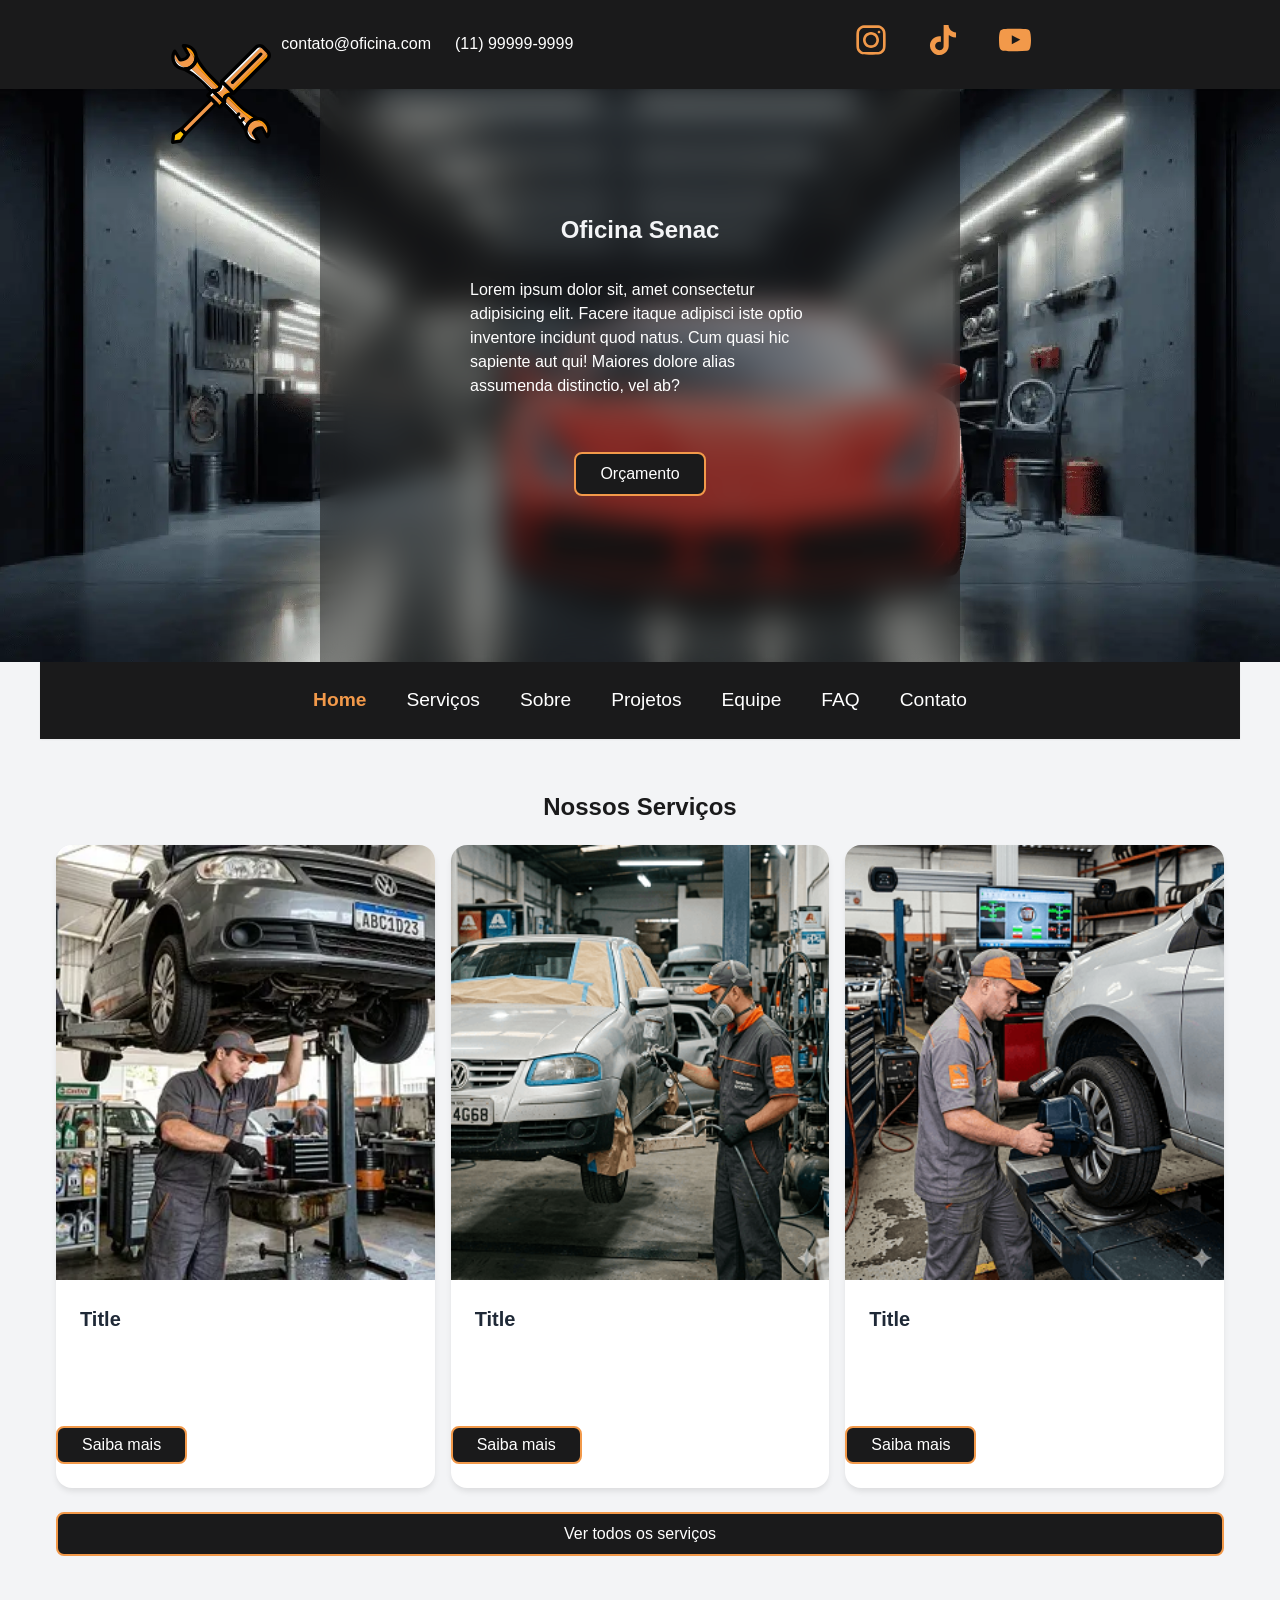
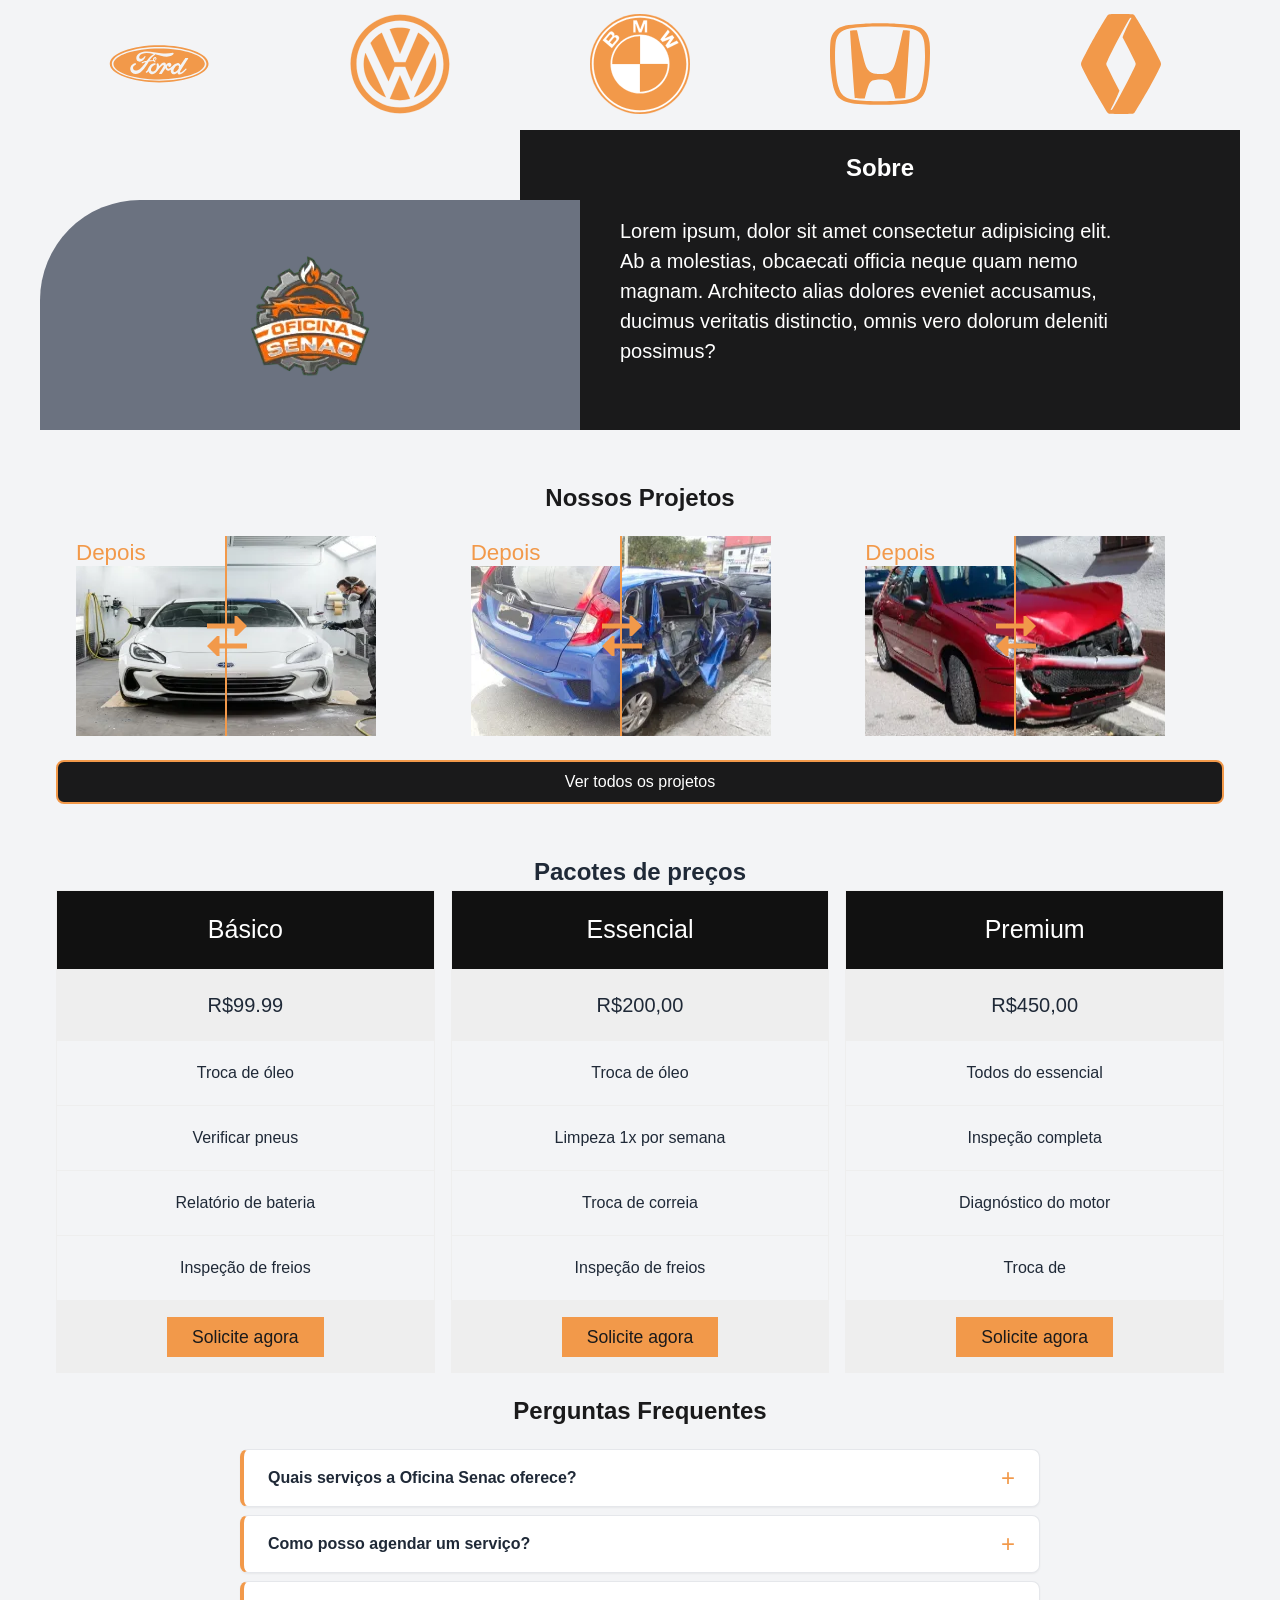
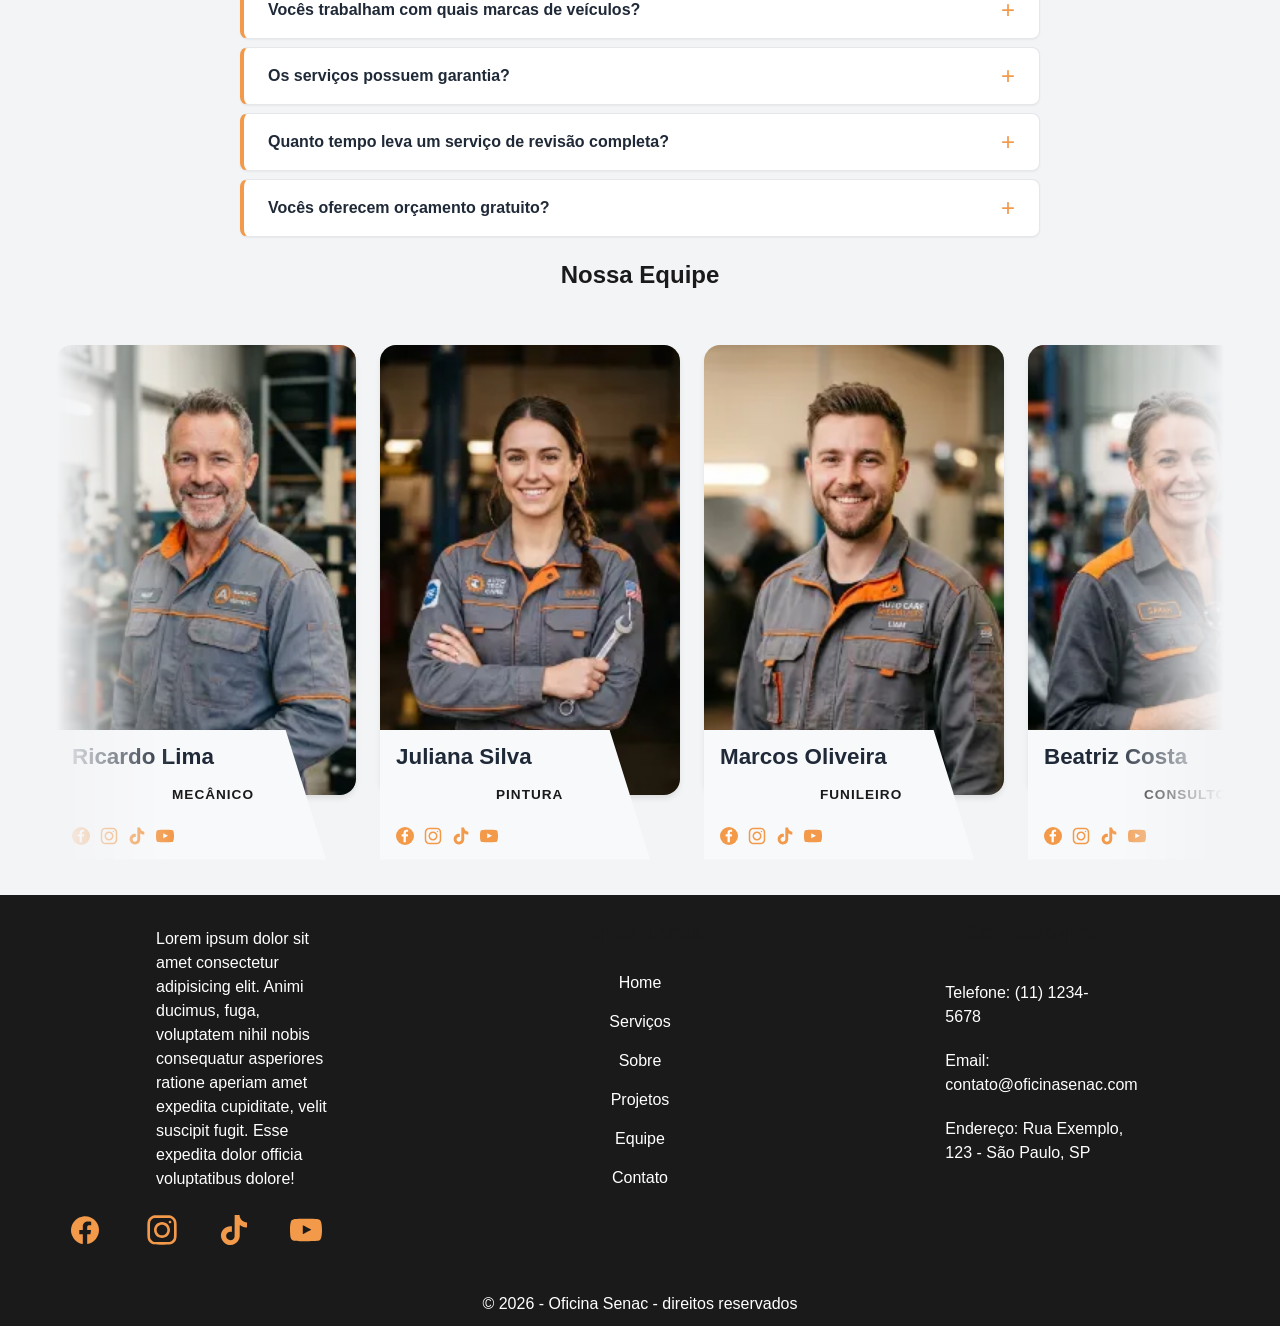
==== commit 18074a1e: "criação do faq e contato" ====
--- a/index.html
+++ b/index.html
@@ -159,6 +159,56 @@
                 </ul>
                 </div>
         </section>
+
+        <section class="bem-container revelar" id="faq">
+            <h2 class="bem-titulo-h2">Perguntas Frequentes</h2>
+            <div class="bem-faq">
+
+                <details class="bem-faq__item">
+                    <summary class="bem-faq__question">Quais serviços a Oficina Senac oferece?</summary>
+                    <div class="bem-faq__answer">
+                        <p>Oferecemos uma ampla gama de serviços automotivos, incluindo troca de óleo, alinhamento e balanceamento, pintura, funilaria, diagnóstico eletrônico, troca de correia dentada, revisão completa e muito mais. Confira a página de Serviços para a lista completa.</p>
+                    </div>
+                </details>
+
+                <details class="bem-faq__item">
+                    <summary class="bem-faq__question">Como posso agendar um serviço?</summary>
+                    <div class="bem-faq__answer">
+                        <p>Você pode agendar diretamente pelo nosso formulário de <a href="contato.html" style="color:var(--bem-tertiary)">Contato</a>, por telefone em (11) 99999-9999, ou via WhatsApp. Nossa equipe retornará em até 24 horas úteis para confirmar o horário.</p>
+                    </div>
+                </details>
+
+                <details class="bem-faq__item">
+                    <summary class="bem-faq__question">Vocês trabalham com quais marcas de veículos?</summary>
+                    <div class="bem-faq__answer">
+                        <p>Atendemos veículos de todas as principais marcas do mercado, incluindo Volkswagen, Fiat, Renault, Honda, Toyota, Hyundai, Chevrolet, Ford e outras. Nossa equipe é treinada para trabalhar com carros nacionais e importados.</p>
+                    </div>
+                </details>
+
+                <details class="bem-faq__item">
+                    <summary class="bem-faq__question">Os serviços possuem garantia?</summary>
+                    <div class="bem-faq__answer">
+                        <p>Sim! Todos os nossos serviços possuem garantia. Peças substituídas têm garantia do fabricante (mínimo 90 dias) e a mão de obra tem garantia de 30 dias. Em caso de qualquer problema relacionado ao serviço realizado, retornamos sem custo adicional.</p>
+                    </div>
+                </details>
+
+                <details class="bem-faq__item">
+                    <summary class="bem-faq__question">Quanto tempo leva um serviço de revisão completa?</summary>
+                    <div class="bem-faq__answer">
+                        <p>Uma revisão completa leva em média de 4 a 6 horas, dependendo das condições do veículo e dos itens identificados durante a inspeção. Para serviços mais simples, como troca de óleo, o tempo é de aproximadamente 30 a 60 minutos.</p>
+                    </div>
+                </details>
+
+                <details class="bem-faq__item">
+                    <summary class="bem-faq__question">Vocês oferecem orçamento gratuito?</summary>
+                    <div class="bem-faq__answer">
+                        <p>Sim! O orçamento inicial é sempre gratuito e sem compromisso. Após o diagnóstico, apresentamos um orçamento detalhado com o custo de peças e mão de obra antes de iniciar qualquer serviço. Você aprova e só depois começamos.</p>
+                    </div>
+                </details>
+
+            </div>
+        </section>
+
         <section class="bem-container revelar" id="equipe">
             <h2 class="bem-titulo-h2">Nossa Equipe</h2>
             <div class="bem-carousel">
@@ -170,7 +220,7 @@
                                 <h3 class="bem-card__title--equipe">Ricardo Lima</h3>
                                 <p class="bem-card__subtitle--equipe">Mecânico</p>
                                 <div class="bem-card__socials">
-                                    <svg class="bem-icon-facebook" fill="#1a1a1b" viewBox="-2.4 -2.4 28.80 28.80" xmlns="http://www.w3.org/2000/svg" data-name="Layer 1" stroke="#1a1a1b" stroke-width="0.00024000000000000003"><g id="SVGRepo_bgCarrier" stroke-width="0"><rect x="-2.4" y="-2.4" width="28.80" height="28.80" rx="14.4" fill="#f2994a" strokewidth="0"></rect></g><g id="SVGRepo_tracerCarrier" stroke-linecap="round" stroke-linejoin="round"></g><g id="SVGRepo_iconCarrier"><path d="M15.12,5.32H17V2.14A26.11,26.11,0,0,0,14.26,2C11.54,2,9.68,3.66,9.68,6.7V9.32H6.61v3.56H9.68V22h3.68V12.88h3.06l.46-3.56H13.36V7.05C13.36,6,13.64,5.32,15.12,5.32Z"></path></g></svg>                </a>
+                                    <svg class="bem-icon-facebook" fill="#ffff" viewBox="-2.4 -2.4 28.80 28.80" xmlns="http://www.w3.org/2000/svg" data-name="Layer 1" stroke="#1a1a1b" stroke-width="0.00024000000000000003"><g id="SVGRepo_bgCarrier" stroke-width="0"><rect x="-2.4" y="-2.4" width="28.80" height="28.80" rx="14.4" fill="#f2994a" strokewidth="0"></rect></g><g id="SVGRepo_tracerCarrier" stroke-linecap="round" stroke-linejoin="round"></g><g id="SVGRepo_iconCarrier"><path d="M15.12,5.32H17V2.14A26.11,26.11,0,0,0,14.26,2C11.54,2,9.68,3.66,9.68,6.7V9.32H6.61v3.56H9.68V22h3.68V12.88h3.06l.46-3.56H13.36V7.05C13.36,6,13.64,5.32,15.12,5.32Z"></path></g></svg>                </a>
                                     <svg class="bem-icon-instagram" width="32px" height="32px" viewBox="0 0 24 24" fill="none" xmlns="http://www.w3.org/2000/svg"><g id="SVGRepo_bgCarrier" stroke-width="0"></g><g id="SVGRepo_tracerCarrier" stroke-linecap="round" stroke-linejoin="round"></g><g id="SVGRepo_iconCarrier"> <path fill-rule="evenodd" clip-rule="evenodd" d="M12 18C15.3137 18 18 15.3137 18 12C18 8.68629 15.3137 6 12 6C8.68629 6 6 8.68629 6 12C6 15.3137 8.68629 18 12 18ZM12 16C14.2091 16 16 14.2091 16 12C16 9.79086 14.2091 8 12 8C9.79086 8 8 9.79086 8 12C8 14.2091 9.79086 16 12 16Z" fill="#f2994a"></path> <path d="M18 5C17.4477 5 17 5.44772 17 6C17 6.55228 17.4477 7 18 7C18.5523 7 19 6.55228 19 6C19 5.44772 18.5523 5 18 5Z" fill="#f2994a"></path> <path fill-rule="evenodd" clip-rule="evenodd" d="M1.65396 4.27606C1 5.55953 1 7.23969 1 10.6V13.4C1 16.7603 1 18.4405 1.65396 19.7239C2.2292 20.8529 3.14708 21.7708 4.27606 22.346C5.55953 23 7.23969 23 10.6 23H13.4C16.7603 23 18.4405 23 19.7239 22.346C20.8529 21.7708 21.7708 20.8529 22.346 19.7239C23 18.4405 23 16.7603 23 13.4V10.6C23 7.23969 23 5.55953 22.346 4.27606C21.7708 3.14708 20.8529 2.2292 19.7239 1.65396C18.4405 1 16.7603 1 13.4 1H10.6C7.23969 1 5.55953 1 4.27606 1.65396C3.14708 2.2292 2.2292 3.14708 1.65396 4.27606ZM13.4 3H10.6C8.88684 3 7.72225 3.00156 6.82208 3.0751C5.94524 3.14674 5.49684 3.27659 5.18404 3.43597C4.43139 3.81947 3.81947 4.43139 3.43597 5.18404C3.27659 5.49684 3.14674 5.94524 3.0751 6.82208C3.00156 7.72225 3 8.88684 3 10.6V13.4C3 15.1132 3.00156 16.2777 3.0751 17.1779C3.14674 18.0548 3.27659 18.5032 3.43597 18.816C3.81947 19.5686 4.43139 20.1805 5.18404 20.564C5.49684 20.7234 5.94524 20.8533 6.82208 20.9249C7.72225 20.9984 8.88684 21 10.6 21H13.4C15.1132 21 16.2777 20.9984 17.1779 20.9249C18.0548 20.8533 18.5032 20.7234 18.816 20.564C19.5686 20.1805 20.1805 19.5686 20.564 18.816C20.7234 18.5032 20.8533 18.0548 20.9249 17.1779C20.9984 16.2777 21 15.1132 21 13.4V10.6C21 8.88684 20.9984 7.72225 20.9249 6.82208C20.8533 5.94524 20.7234 5.49684 20.564 5.18404C20.1805 4.43139 19.5686 3.81947 18.816 3.43597C18.5032 3.27659 18.0548 3.14674 17.1779 3.0751C16.2777 3.00156 15.1132 3 13.4 3Z" fill="#f2994a"></path> </g></svg>
                                     <svg class="bem-icon-tiktok" fill="#f2994a" width="32px" height="32px" viewBox="0 0 32 32" version="1.1" xmlns="http://www.w3.org/2000/svg"><g id="SVGRepo_bgCarrier" stroke-width="0"></g><g id="SVGRepo_tracerCarrier" stroke-linecap="round" stroke-linejoin="round"></g><g id="SVGRepo_iconCarrier"> <title>tiktok</title> <path d="M16.656 1.029c1.637-0.025 3.262-0.012 4.886-0.025 0.054 2.031 0.878 3.859 2.189 5.213l-0.002-0.002c1.411 1.271 3.247 2.095 5.271 2.235l0.028 0.002v5.036c-1.912-0.048-3.71-0.489-5.331-1.247l0.082 0.034c-0.784-0.377-1.447-0.764-2.077-1.196l0.052 0.034c-0.012 3.649 0.012 7.298-0.025 10.934-0.103 1.853-0.719 3.543-1.707 4.954l0.020-0.031c-1.652 2.366-4.328 3.919-7.371 4.011l-0.014 0c-0.123 0.006-0.268 0.009-0.414 0.009-1.73 0-3.347-0.482-4.725-1.319l0.040 0.023c-2.508-1.509-4.238-4.091-4.558-7.094l-0.004-0.041c-0.025-0.625-0.037-1.25-0.012-1.862 0.49-4.779 4.494-8.476 9.361-8.476 0.547 0 1.083 0.047 1.604 0.136l-0.056-0.008c0.025 1.849-0.050 3.699-0.050 5.548-0.423-0.153-0.911-0.242-1.42-0.242-1.868 0-3.457 1.194-4.045 2.861l-0.009 0.030c-0.133 0.427-0.21 0.918-0.21 1.426 0 0.206 0.013 0.41 0.037 0.61l-0.002-0.024c0.332 2.046 2.086 3.59 4.201 3.59 0.061 0 0.121-0.001 0.181-0.004l-0.009 0c1.463-0.044 2.733-0.831 3.451-1.994l0.010-0.018c0.267-0.372 0.45-0.822 0.511-1.311l0.001-0.014c0.125-2.237 0.075-4.461 0.087-6.698 0.012-5.036-0.012-10.060 0.025-15.083z"></path> </g></svg>                  </a>
                                     <svg class="bem-icon-youtube" width="32px" height="32px" viewBox="0 -3 20 20" version="1.1" xmlns="http://www.w3.org/2000/svg" xmlns:xlink="http://www.w3.org/1999/xlink" fill="#f2994a"><g id="SVGRepo_bgCarrier" stroke-width="0"></g><g id="SVGRepo_tracerCarrier" stroke-linecap="round" stroke-linejoin="round"></g><g id="SVGRepo_iconCarrier"> <title>youtube [#168]</title> <desc>Created with Sketch.</desc> <defs> </defs> <g id="Page-1" stroke="none" stroke-width="1" fill="none" fill-rule="evenodd"> <g id="Dribbble-Light-Preview" transform="translate(-300.000000, -7442.000000)" fill="#f2994a"> <g id="icons" transform="translate(56.000000, 160.000000)"> <path d="M251.988432,7291.58588 L251.988432,7285.97425 C253.980638,7286.91168 255.523602,7287.8172 257.348463,7288.79353 C255.843351,7289.62824 253.980638,7290.56468 251.988432,7291.58588 M263.090998,7283.18289 C262.747343,7282.73013 262.161634,7282.37809 261.538073,7282.26141 C259.705243,7281.91336 248.270974,7281.91237 246.439141,7282.26141 C245.939097,7282.35515 245.493839,7282.58153 245.111335,7282.93357 C243.49964,7284.42947 244.004664,7292.45151 244.393145,7293.75096 C244.556505,7294.31342 244.767679,7294.71931 245.033639,7294.98558 C245.376298,7295.33761 245.845463,7295.57995 246.384355,7295.68865 C247.893451,7296.0008 255.668037,7296.17532 261.506198,7295.73552 C262.044094,7295.64178 262.520231,7295.39147 262.895762,7295.02447 C264.385932,7293.53455 264.28433,7285.06174 263.090998,7283.18289" id="youtube-[#168]"> </path> </g> </g> </g> </g></svg>
@@ -185,7 +235,7 @@
                                 <h3 class="bem-card__title--equipe">Juliana Silva</h3>
                                 <p class="bem-card__subtitle--equipe">Pintura</p>
                                 <div class="bem-card__socials">
-                                    <svg class="bem-icon-facebook" fill="#1a1a1b" viewBox="-2.4 -2.4 28.80 28.80" xmlns="http://www.w3.org/2000/svg" data-name="Layer 1" stroke="#1a1a1b" stroke-width="0.00024000000000000003"><g id="SVGRepo_bgCarrier" stroke-width="0"><rect x="-2.4" y="-2.4" width="28.80" height="28.80" rx="14.4" fill="#f2994a" strokewidth="0"></rect></g><g id="SVGRepo_tracerCarrier" stroke-linecap="round" stroke-linejoin="round"></g><g id="SVGRepo_iconCarrier"><path d="M15.12,5.32H17V2.14A26.11,26.11,0,0,0,14.26,2C11.54,2,9.68,3.66,9.68,6.7V9.32H6.61v3.56H9.68V22h3.68V12.88h3.06l.46-3.56H13.36V7.05C13.36,6,13.64,5.32,15.12,5.32Z"></path></g></svg>                </a>
+                                    <svg class="bem-icon-facebook" fill="#ffff" viewBox="-2.4 -2.4 28.80 28.80" xmlns="http://www.w3.org/2000/svg" data-name="Layer 1" stroke="#1a1a1b" stroke-width="0.00024000000000000003"><g id="SVGRepo_bgCarrier" stroke-width="0"><rect x="-2.4" y="-2.4" width="28.80" height="28.80" rx="14.4" fill="#f2994a" strokewidth="0"></rect></g><g id="SVGRepo_tracerCarrier" stroke-linecap="round" stroke-linejoin="round"></g><g id="SVGRepo_iconCarrier"><path d="M15.12,5.32H17V2.14A26.11,26.11,0,0,0,14.26,2C11.54,2,9.68,3.66,9.68,6.7V9.32H6.61v3.56H9.68V22h3.68V12.88h3.06l.46-3.56H13.36V7.05C13.36,6,13.64,5.32,15.12,5.32Z"></path></g></svg>                </a>
                                     <svg class="bem-icon-instagram" width="32px" height="32px" viewBox="0 0 24 24" fill="none" xmlns="http://www.w3.org/2000/svg"><g id="SVGRepo_bgCarrier" stroke-width="0"></g><g id="SVGRepo_tracerCarrier" stroke-linecap="round" stroke-linejoin="round"></g><g id="SVGRepo_iconCarrier"> <path fill-rule="evenodd" clip-rule="evenodd" d="M12 18C15.3137 18 18 15.3137 18 12C18 8.68629 15.3137 6 12 6C8.68629 6 6 8.68629 6 12C6 15.3137 8.68629 18 12 18ZM12 16C14.2091 16 16 14.2091 16 12C16 9.79086 14.2091 8 12 8C9.79086 8 8 9.79086 8 12C8 14.2091 9.79086 16 12 16Z" fill="#f2994a"></path> <path d="M18 5C17.4477 5 17 5.44772 17 6C17 6.55228 17.4477 7 18 7C18.5523 7 19 6.55228 19 6C19 5.44772 18.5523 5 18 5Z" fill="#f2994a"></path> <path fill-rule="evenodd" clip-rule="evenodd" d="M1.65396 4.27606C1 5.55953 1 7.23969 1 10.6V13.4C1 16.7603 1 18.4405 1.65396 19.7239C2.2292 20.8529 3.14708 21.7708 4.27606 22.346C5.55953 23 7.23969 23 10.6 23H13.4C16.7603 23 18.4405 23 19.7239 22.346C20.8529 21.7708 21.7708 20.8529 22.346 19.7239C23 18.4405 23 16.7603 23 13.4V10.6C23 7.23969 23 5.55953 22.346 4.27606C21.7708 3.14708 20.8529 2.2292 19.7239 1.65396C18.4405 1 16.7603 1 13.4 1H10.6C7.23969 1 5.55953 1 4.27606 1.65396C3.14708 2.2292 2.2292 3.14708 1.65396 4.27606ZM13.4 3H10.6C8.88684 3 7.72225 3.00156 6.82208 3.0751C5.94524 3.14674 5.49684 3.27659 5.18404 3.43597C4.43139 3.81947 3.81947 4.43139 3.43597 5.18404C3.27659 5.49684 3.14674 5.94524 3.0751 6.82208C3.00156 7.72225 3 8.88684 3 10.6V13.4C3 15.1132 3.00156 16.2777 3.0751 17.1779C3.14674 18.0548 3.27659 18.5032 3.43597 18.816C3.81947 19.5686 4.43139 20.1805 5.18404 20.564C5.49684 20.7234 5.94524 20.8533 6.82208 20.9249C7.72225 20.9984 8.88684 21 10.6 21H13.4C15.1132 21 16.2777 20.9984 17.1779 20.9249C18.0548 20.8533 18.5032 20.7234 18.816 20.564C19.5686 20.1805 20.1805 19.5686 20.564 18.816C20.7234 18.5032 20.8533 18.0548 20.9249 17.1779C20.9984 16.2777 21 15.1132 21 13.4V10.6C21 8.88684 20.9984 7.72225 20.9249 6.82208C20.8533 5.94524 20.7234 5.49684 20.564 5.18404C20.1805 4.43139 19.5686 3.81947 18.816 3.43597C18.5032 3.27659 18.0548 3.14674 17.1779 3.0751C16.2777 3.00156 15.1132 3 13.4 3Z" fill="#f2994a"></path> </g></svg>
                                     <svg class="bem-icon-tiktok" fill="#f2994a" width="32px" height="32px" viewBox="0 0 32 32" version="1.1" xmlns="http://www.w3.org/2000/svg"><g id="SVGRepo_bgCarrier" stroke-width="0"></g><g id="SVGRepo_tracerCarrier" stroke-linecap="round" stroke-linejoin="round"></g><g id="SVGRepo_iconCarrier"> <title>tiktok</title> <path d="M16.656 1.029c1.637-0.025 3.262-0.012 4.886-0.025 0.054 2.031 0.878 3.859 2.189 5.213l-0.002-0.002c1.411 1.271 3.247 2.095 5.271 2.235l0.028 0.002v5.036c-1.912-0.048-3.71-0.489-5.331-1.247l0.082 0.034c-0.784-0.377-1.447-0.764-2.077-1.196l0.052 0.034c-0.012 3.649 0.012 7.298-0.025 10.934-0.103 1.853-0.719 3.543-1.707 4.954l0.020-0.031c-1.652 2.366-4.328 3.919-7.371 4.011l-0.014 0c-0.123 0.006-0.268 0.009-0.414 0.009-1.73 0-3.347-0.482-4.725-1.319l0.040 0.023c-2.508-1.509-4.238-4.091-4.558-7.094l-0.004-0.041c-0.025-0.625-0.037-1.25-0.012-1.862 0.49-4.779 4.494-8.476 9.361-8.476 0.547 0 1.083 0.047 1.604 0.136l-0.056-0.008c0.025 1.849-0.050 3.699-0.050 5.548-0.423-0.153-0.911-0.242-1.42-0.242-1.868 0-3.457 1.194-4.045 2.861l-0.009 0.030c-0.133 0.427-0.21 0.918-0.21 1.426 0 0.206 0.013 0.41 0.037 0.61l-0.002-0.024c0.332 2.046 2.086 3.59 4.201 3.59 0.061 0 0.121-0.001 0.181-0.004l-0.009 0c1.463-0.044 2.733-0.831 3.451-1.994l0.010-0.018c0.267-0.372 0.45-0.822 0.511-1.311l0.001-0.014c0.125-2.237 0.075-4.461 0.087-6.698 0.012-5.036-0.012-10.060 0.025-15.083z"></path> </g></svg>                  </a>
                                     <svg class="bem-icon-youtube" width="32px" height="32px" viewBox="0 -3 20 20" version="1.1" xmlns="http://www.w3.org/2000/svg" xmlns:xlink="http://www.w3.org/1999/xlink" fill="#f2994a"><g id="SVGRepo_bgCarrier" stroke-width="0"></g><g id="SVGRepo_tracerCarrier" stroke-linecap="round" stroke-linejoin="round"></g><g id="SVGRepo_iconCarrier"> <title>youtube [#168]</title> <desc>Created with Sketch.</desc> <defs> </defs> <g id="Page-1" stroke="none" stroke-width="1" fill="none" fill-rule="evenodd"> <g id="Dribbble-Light-Preview" transform="translate(-300.000000, -7442.000000)" fill="#f2994a"> <g id="icons" transform="translate(56.000000, 160.000000)"> <path d="M251.988432,7291.58588 L251.988432,7285.97425 C253.980638,7286.91168 255.523602,7287.8172 257.348463,7288.79353 C255.843351,7289.62824 253.980638,7290.56468 251.988432,7291.58588 M263.090998,7283.18289 C262.747343,7282.73013 262.161634,7282.37809 261.538073,7282.26141 C259.705243,7281.91336 248.270974,7281.91237 246.439141,7282.26141 C245.939097,7282.35515 245.493839,7282.58153 245.111335,7282.93357 C243.49964,7284.42947 244.004664,7292.45151 244.393145,7293.75096 C244.556505,7294.31342 244.767679,7294.71931 245.033639,7294.98558 C245.376298,7295.33761 245.845463,7295.57995 246.384355,7295.68865 C247.893451,7296.0008 255.668037,7296.17532 261.506198,7295.73552 C262.044094,7295.64178 262.520231,7295.39147 262.895762,7295.02447 C264.385932,7293.53455 264.28433,7285.06174 263.090998,7283.18289" id="youtube-[#168]"> </path> </g> </g> </g> </g></svg>
@@ -200,7 +250,7 @@
                                 <h3 class="bem-card__title--equipe">Marcos Oliveira</h3>
                                 <p class="bem-card__subtitle--equipe">Funileiro</p>
                                 <div class="bem-card__socials">
-                                    <svg class="bem-icon-facebook" fill="#1a1a1b" viewBox="-2.4 -2.4 28.80 28.80" xmlns="http://www.w3.org/2000/svg" data-name="Layer 1" stroke="#1a1a1b" stroke-width="0.00024000000000000003"><g id="SVGRepo_bgCarrier" stroke-width="0"><rect x="-2.4" y="-2.4" width="28.80" height="28.80" rx="14.4" fill="#f2994a" strokewidth="0"></rect></g><g id="SVGRepo_tracerCarrier" stroke-linecap="round" stroke-linejoin="round"></g><g id="SVGRepo_iconCarrier"><path d="M15.12,5.32H17V2.14A26.11,26.11,0,0,0,14.26,2C11.54,2,9.68,3.66,9.68,6.7V9.32H6.61v3.56H9.68V22h3.68V12.88h3.06l.46-3.56H13.36V7.05C13.36,6,13.64,5.32,15.12,5.32Z"></path></g></svg>                </a>
+                                    <svg class="bem-icon-facebook" fill="#ffff" viewBox="-2.4 -2.4 28.80 28.80" xmlns="http://www.w3.org/2000/svg" data-name="Layer 1" stroke="#1a1a1b" stroke-width="0.00024000000000000003"><g id="SVGRepo_bgCarrier" stroke-width="0"><rect x="-2.4" y="-2.4" width="28.80" height="28.80" rx="14.4" fill="#f2994a" strokewidth="0"></rect></g><g id="SVGRepo_tracerCarrier" stroke-linecap="round" stroke-linejoin="round"></g><g id="SVGRepo_iconCarrier"><path d="M15.12,5.32H17V2.14A26.11,26.11,0,0,0,14.26,2C11.54,2,9.68,3.66,9.68,6.7V9.32H6.61v3.56H9.68V22h3.68V12.88h3.06l.46-3.56H13.36V7.05C13.36,6,13.64,5.32,15.12,5.32Z"></path></g></svg>                </a>
                                     <svg class="bem-icon-instagram" width="32px" height="32px" viewBox="0 0 24 24" fill="none" xmlns="http://www.w3.org/2000/svg"><g id="SVGRepo_bgCarrier" stroke-width="0"></g><g id="SVGRepo_tracerCarrier" stroke-linecap="round" stroke-linejoin="round"></g><g id="SVGRepo_iconCarrier"> <path fill-rule="evenodd" clip-rule="evenodd" d="M12 18C15.3137 18 18 15.3137 18 12C18 8.68629 15.3137 6 12 6C8.68629 6 6 8.68629 6 12C6 15.3137 8.68629 18 12 18ZM12 16C14.2091 16 16 14.2091 16 12C16 9.79086 14.2091 8 12 8C9.79086 8 8 9.79086 8 12C8 14.2091 9.79086 16 12 16Z" fill="#f2994a"></path> <path d="M18 5C17.4477 5 17 5.44772 17 6C17 6.55228 17.4477 7 18 7C18.5523 7 19 6.55228 19 6C19 5.44772 18.5523 5 18 5Z" fill="#f2994a"></path> <path fill-rule="evenodd" clip-rule="evenodd" d="M1.65396 4.27606C1 5.55953 1 7.23969 1 10.6V13.4C1 16.7603 1 18.4405 1.65396 19.7239C2.2292 20.8529 3.14708 21.7708 4.27606 22.346C5.55953 23 7.23969 23 10.6 23H13.4C16.7603 23 18.4405 23 19.7239 22.346C20.8529 21.7708 21.7708 20.8529 22.346 19.7239C23 18.4405 23 16.7603 23 13.4V10.6C23 7.23969 23 5.55953 22.346 4.27606C21.7708 3.14708 20.8529 2.2292 19.7239 1.65396C18.4405 1 16.7603 1 13.4 1H10.6C7.23969 1 5.55953 1 4.27606 1.65396C3.14708 2.2292 2.2292 3.14708 1.65396 4.27606ZM13.4 3H10.6C8.88684 3 7.72225 3.00156 6.82208 3.0751C5.94524 3.14674 5.49684 3.27659 5.18404 3.43597C4.43139 3.81947 3.81947 4.43139 3.43597 5.18404C3.27659 5.49684 3.14674 5.94524 3.0751 6.82208C3.00156 7.72225 3 8.88684 3 10.6V13.4C3 15.1132 3.00156 16.2777 3.0751 17.1779C3.14674 18.0548 3.27659 18.5032 3.43597 18.816C3.81947 19.5686 4.43139 20.1805 5.18404 20.564C5.49684 20.7234 5.94524 20.8533 6.82208 20.9249C7.72225 20.9984 8.88684 21 10.6 21H13.4C15.1132 21 16.2777 20.9984 17.1779 20.9249C18.0548 20.8533 18.5032 20.7234 18.816 20.564C19.5686 20.1805 20.1805 19.5686 20.564 18.816C20.7234 18.5032 20.8533 18.0548 20.9249 17.1779C20.9984 16.2777 21 15.1132 21 13.4V10.6C21 8.88684 20.9984 7.72225 20.9249 6.82208C20.8533 5.94524 20.7234 5.49684 20.564 5.18404C20.1805 4.43139 19.5686 3.81947 18.816 3.43597C18.5032 3.27659 18.0548 3.14674 17.1779 3.0751C16.2777 3.00156 15.1132 3 13.4 3Z" fill="#f2994a"></path> </g></svg>
                                     <svg class="bem-icon-tiktok" fill="#f2994a" width="32px" height="32px" viewBox="0 0 32 32" version="1.1" xmlns="http://www.w3.org/2000/svg"><g id="SVGRepo_bgCarrier" stroke-width="0"></g><g id="SVGRepo_tracerCarrier" stroke-linecap="round" stroke-linejoin="round"></g><g id="SVGRepo_iconCarrier"> <title>tiktok</title> <path d="M16.656 1.029c1.637-0.025 3.262-0.012 4.886-0.025 0.054 2.031 0.878 3.859 2.189 5.213l-0.002-0.002c1.411 1.271 3.247 2.095 5.271 2.235l0.028 0.002v5.036c-1.912-0.048-3.71-0.489-5.331-1.247l0.082 0.034c-0.784-0.377-1.447-0.764-2.077-1.196l0.052 0.034c-0.012 3.649 0.012 7.298-0.025 10.934-0.103 1.853-0.719 3.543-1.707 4.954l0.020-0.031c-1.652 2.366-4.328 3.919-7.371 4.011l-0.014 0c-0.123 0.006-0.268 0.009-0.414 0.009-1.73 0-3.347-0.482-4.725-1.319l0.040 0.023c-2.508-1.509-4.238-4.091-4.558-7.094l-0.004-0.041c-0.025-0.625-0.037-1.25-0.012-1.862 0.49-4.779 4.494-8.476 9.361-8.476 0.547 0 1.083 0.047 1.604 0.136l-0.056-0.008c0.025 1.849-0.050 3.699-0.050 5.548-0.423-0.153-0.911-0.242-1.42-0.242-1.868 0-3.457 1.194-4.045 2.861l-0.009 0.030c-0.133 0.427-0.21 0.918-0.21 1.426 0 0.206 0.013 0.41 0.037 0.61l-0.002-0.024c0.332 2.046 2.086 3.59 4.201 3.59 0.061 0 0.121-0.001 0.181-0.004l-0.009 0c1.463-0.044 2.733-0.831 3.451-1.994l0.010-0.018c0.267-0.372 0.45-0.822 0.511-1.311l0.001-0.014c0.125-2.237 0.075-4.461 0.087-6.698 0.012-5.036-0.012-10.060 0.025-15.083z"></path> </g></svg>                  </a>
                                     <svg class="bem-icon-youtube" width="32px" height="32px" viewBox="0 -3 20 20" version="1.1" xmlns="http://www.w3.org/2000/svg" xmlns:xlink="http://www.w3.org/1999/xlink" fill="#f2994a"><g id="SVGRepo_bgCarrier" stroke-width="0"></g><g id="SVGRepo_tracerCarrier" stroke-linecap="round" stroke-linejoin="round"></g><g id="SVGRepo_iconCarrier"> <title>youtube [#168]</title> <desc>Created with Sketch.</desc> <defs> </defs> <g id="Page-1" stroke="none" stroke-width="1" fill="none" fill-rule="evenodd"> <g id="Dribbble-Light-Preview" transform="translate(-300.000000, -7442.000000)" fill="#f2994a"> <g id="icons" transform="translate(56.000000, 160.000000)"> <path d="M251.988432,7291.58588 L251.988432,7285.97425 C253.980638,7286.91168 255.523602,7287.8172 257.348463,7288.79353 C255.843351,7289.62824 253.980638,7290.56468 251.988432,7291.58588 M263.090998,7283.18289 C262.747343,7282.73013 262.161634,7282.37809 261.538073,7282.26141 C259.705243,7281.91336 248.270974,7281.91237 246.439141,7282.26141 C245.939097,7282.35515 245.493839,7282.58153 245.111335,7282.93357 C243.49964,7284.42947 244.004664,7292.45151 244.393145,7293.75096 C244.556505,7294.31342 244.767679,7294.71931 245.033639,7294.98558 C245.376298,7295.33761 245.845463,7295.57995 246.384355,7295.68865 C247.893451,7296.0008 255.668037,7296.17532 261.506198,7295.73552 C262.044094,7295.64178 262.520231,7295.39147 262.895762,7295.02447 C264.385932,7293.53455 264.28433,7285.06174 263.090998,7283.18289" id="youtube-[#168]"> </path> </g> </g> </g> </g></svg>
@@ -215,7 +265,7 @@
                                 <h3 class="bem-card__title--equipe">Beatriz Costa</h3>
                                 <p class="bem-card__subtitle--equipe">Consultora</p>
                                 <div class="bem-card__socials">
-                                    <svg class="bem-icon-facebook" fill="#1a1a1b" viewBox="-2.4 -2.4 28.80 28.80" xmlns="http://www.w3.org/2000/svg" data-name="Layer 1" stroke="#1a1a1b" stroke-width="0.00024000000000000003"><g id="SVGRepo_bgCarrier" stroke-width="0"><rect x="-2.4" y="-2.4" width="28.80" height="28.80" rx="14.4" fill="#f2994a" strokewidth="0"></rect></g><g id="SVGRepo_tracerCarrier" stroke-linecap="round" stroke-linejoin="round"></g><g id="SVGRepo_iconCarrier"><path d="M15.12,5.32H17V2.14A26.11,26.11,0,0,0,14.26,2C11.54,2,9.68,3.66,9.68,6.7V9.32H6.61v3.56H9.68V22h3.68V12.88h3.06l.46-3.56H13.36V7.05C13.36,6,13.64,5.32,15.12,5.32Z"></path></g></svg>                </a>
+                                    <svg class="bem-icon-facebook" fill="#ffff" viewBox="-2.4 -2.4 28.80 28.80" xmlns="http://www.w3.org/2000/svg" data-name="Layer 1" stroke="#1a1a1b" stroke-width="0.00024000000000000003"><g id="SVGRepo_bgCarrier" stroke-width="0"><rect x="-2.4" y="-2.4" width="28.80" height="28.80" rx="14.4" fill="#f2994a" strokewidth="0"></rect></g><g id="SVGRepo_tracerCarrier" stroke-linecap="round" stroke-linejoin="round"></g><g id="SVGRepo_iconCarrier"><path d="M15.12,5.32H17V2.14A26.11,26.11,0,0,0,14.26,2C11.54,2,9.68,3.66,9.68,6.7V9.32H6.61v3.56H9.68V22h3.68V12.88h3.06l.46-3.56H13.36V7.05C13.36,6,13.64,5.32,15.12,5.32Z"></path></g></svg>                </a>
                                     <svg class="bem-icon-instagram" width="32px" height="32px" viewBox="0 0 24 24" fill="none" xmlns="http://www.w3.org/2000/svg"><g id="SVGRepo_bgCarrier" stroke-width="0"></g><g id="SVGRepo_tracerCarrier" stroke-linecap="round" stroke-linejoin="round"></g><g id="SVGRepo_iconCarrier"> <path fill-rule="evenodd" clip-rule="evenodd" d="M12 18C15.3137 18 18 15.3137 18 12C18 8.68629 15.3137 6 12 6C8.68629 6 6 8.68629 6 12C6 15.3137 8.68629 18 12 18ZM12 16C14.2091 16 16 14.2091 16 12C16 9.79086 14.2091 8 12 8C9.79086 8 8 9.79086 8 12C8 14.2091 9.79086 16 12 16Z" fill="#f2994a"></path> <path d="M18 5C17.4477 5 17 5.44772 17 6C17 6.55228 17.4477 7 18 7C18.5523 7 19 6.55228 19 6C19 5.44772 18.5523 5 18 5Z" fill="#f2994a"></path> <path fill-rule="evenodd" clip-rule="evenodd" d="M1.65396 4.27606C1 5.55953 1 7.23969 1 10.6V13.4C1 16.7603 1 18.4405 1.65396 19.7239C2.2292 20.8529 3.14708 21.7708 4.27606 22.346C5.55953 23 7.23969 23 10.6 23H13.4C16.7603 23 18.4405 23 19.7239 22.346C20.8529 21.7708 21.7708 20.8529 22.346 19.7239C23 18.4405 23 16.7603 23 13.4V10.6C23 7.23969 23 5.55953 22.346 4.27606C21.7708 3.14708 20.8529 2.2292 19.7239 1.65396C18.4405 1 16.7603 1 13.4 1H10.6C7.23969 1 5.55953 1 4.27606 1.65396C3.14708 2.2292 2.2292 3.14708 1.65396 4.27606ZM13.4 3H10.6C8.88684 3 7.72225 3.00156 6.82208 3.0751C5.94524 3.14674 5.49684 3.27659 5.18404 3.43597C4.43139 3.81947 3.81947 4.43139 3.43597 5.18404C3.27659 5.49684 3.14674 5.94524 3.0751 6.82208C3.00156 7.72225 3 8.88684 3 10.6V13.4C3 15.1132 3.00156 16.2777 3.0751 17.1779C3.14674 18.0548 3.27659 18.5032 3.43597 18.816C3.81947 19.5686 4.43139 20.1805 5.18404 20.564C5.49684 20.7234 5.94524 20.8533 6.82208 20.9249C7.72225 20.9984 8.88684 21 10.6 21H13.4C15.1132 21 16.2777 20.9984 17.1779 20.9249C18.0548 20.8533 18.5032 20.7234 18.816 20.564C19.5686 20.1805 20.1805 19.5686 20.564 18.816C20.7234 18.5032 20.8533 18.0548 20.9249 17.1779C20.9984 16.2777 21 15.1132 21 13.4V10.6C21 8.88684 20.9984 7.72225 20.9249 6.82208C20.8533 5.94524 20.7234 5.49684 20.564 5.18404C20.1805 4.43139 19.5686 3.81947 18.816 3.43597C18.5032 3.27659 18.0548 3.14674 17.1779 3.0751C16.2777 3.00156 15.1132 3 13.4 3Z" fill="#f2994a"></path> </g></svg>
                                     <svg class="bem-icon-tiktok" fill="#f2994a" width="32px" height="32px" viewBox="0 0 32 32" version="1.1" xmlns="http://www.w3.org/2000/svg"><g id="SVGRepo_bgCarrier" stroke-width="0"></g><g id="SVGRepo_tracerCarrier" stroke-linecap="round" stroke-linejoin="round"></g><g id="SVGRepo_iconCarrier"> <title>tiktok</title> <path d="M16.656 1.029c1.637-0.025 3.262-0.012 4.886-0.025 0.054 2.031 0.878 3.859 2.189 5.213l-0.002-0.002c1.411 1.271 3.247 2.095 5.271 2.235l0.028 0.002v5.036c-1.912-0.048-3.71-0.489-5.331-1.247l0.082 0.034c-0.784-0.377-1.447-0.764-2.077-1.196l0.052 0.034c-0.012 3.649 0.012 7.298-0.025 10.934-0.103 1.853-0.719 3.543-1.707 4.954l0.020-0.031c-1.652 2.366-4.328 3.919-7.371 4.011l-0.014 0c-0.123 0.006-0.268 0.009-0.414 0.009-1.73 0-3.347-0.482-4.725-1.319l0.040 0.023c-2.508-1.509-4.238-4.091-4.558-7.094l-0.004-0.041c-0.025-0.625-0.037-1.25-0.012-1.862 0.49-4.779 4.494-8.476 9.361-8.476 0.547 0 1.083 0.047 1.604 0.136l-0.056-0.008c0.025 1.849-0.050 3.699-0.050 5.548-0.423-0.153-0.911-0.242-1.42-0.242-1.868 0-3.457 1.194-4.045 2.861l-0.009 0.030c-0.133 0.427-0.21 0.918-0.21 1.426 0 0.206 0.013 0.41 0.037 0.61l-0.002-0.024c0.332 2.046 2.086 3.59 4.201 3.59 0.061 0 0.121-0.001 0.181-0.004l-0.009 0c1.463-0.044 2.733-0.831 3.451-1.994l0.010-0.018c0.267-0.372 0.45-0.822 0.511-1.311l0.001-0.014c0.125-2.237 0.075-4.461 0.087-6.698 0.012-5.036-0.012-10.060 0.025-15.083z"></path> </g></svg>                  </a>
                                     <svg class="bem-icon-youtube" width="32px" height="32px" viewBox="0 -3 20 20" version="1.1" xmlns="http://www.w3.org/2000/svg" xmlns:xlink="http://www.w3.org/1999/xlink" fill="#f2994a"><g id="SVGRepo_bgCarrier" stroke-width="0"></g><g id="SVGRepo_tracerCarrier" stroke-linecap="round" stroke-linejoin="round"></g><g id="SVGRepo_iconCarrier"> <title>youtube [#168]</title> <desc>Created with Sketch.</desc> <defs> </defs> <g id="Page-1" stroke="none" stroke-width="1" fill="none" fill-rule="evenodd"> <g id="Dribbble-Light-Preview" transform="translate(-300.000000, -7442.000000)" fill="#f2994a"> <g id="icons" transform="translate(56.000000, 160.000000)"> <path d="M251.988432,7291.58588 L251.988432,7285.97425 C253.980638,7286.91168 255.523602,7287.8172 257.348463,7288.79353 C255.843351,7289.62824 253.980638,7290.56468 251.988432,7291.58588 M263.090998,7283.18289 C262.747343,7282.73013 262.161634,7282.37809 261.538073,7282.26141 C259.705243,7281.91336 248.270974,7281.91237 246.439141,7282.26141 C245.939097,7282.35515 245.493839,7282.58153 245.111335,7282.93357 C243.49964,7284.42947 244.004664,7292.45151 244.393145,7293.75096 C244.556505,7294.31342 244.767679,7294.71931 245.033639,7294.98558 C245.376298,7295.33761 245.845463,7295.57995 246.384355,7295.68865 C247.893451,7296.0008 255.668037,7296.17532 261.506198,7295.73552 C262.044094,7295.64178 262.520231,7295.39147 262.895762,7295.02447 C264.385932,7293.53455 264.28433,7285.06174 263.090998,7283.18289" id="youtube-[#168]"> </path> </g> </g> </g> </g></svg>
@@ -230,7 +280,7 @@
                                 <h3 class="bem-card__title--equipe">Ricardo Lima</h3>
                                 <p class="bem-card__subtitle--equipe">Mecânico</p>
                                 <div class="bem-card__socials">
-                                    <svg class="bem-icon-facebook" fill="#1a1a1b" viewBox="-2.4 -2.4 28.80 28.80" xmlns="http://www.w3.org/2000/svg" data-name="Layer 1" stroke="#1a1a1b" stroke-width="0.00024000000000000003"><g id="SVGRepo_bgCarrier" stroke-width="0"><rect x="-2.4" y="-2.4" width="28.80" height="28.80" rx="14.4" fill="#f2994a" strokewidth="0"></rect></g><g id="SVGRepo_tracerCarrier" stroke-linecap="round" stroke-linejoin="round"></g><g id="SVGRepo_iconCarrier"><path d="M15.12,5.32H17V2.14A26.11,26.11,0,0,0,14.26,2C11.54,2,9.68,3.66,9.68,6.7V9.32H6.61v3.56H9.68V22h3.68V12.88h3.06l.46-3.56H13.36V7.05C13.36,6,13.64,5.32,15.12,5.32Z"></path></g></svg>                </a>
+                                    <svg class="bem-icon-facebook" fill="#ffff" viewBox="-2.4 -2.4 28.80 28.80" xmlns="http://www.w3.org/2000/svg" data-name="Layer 1" stroke="#1a1a1b" stroke-width="0.00024000000000000003"><g id="SVGRepo_bgCarrier" stroke-width="0"><rect x="-2.4" y="-2.4" width="28.80" height="28.80" rx="14.4" fill="#f2994a" strokewidth="0"></rect></g><g id="SVGRepo_tracerCarrier" stroke-linecap="round" stroke-linejoin="round"></g><g id="SVGRepo_iconCarrier"><path d="M15.12,5.32H17V2.14A26.11,26.11,0,0,0,14.26,2C11.54,2,9.68,3.66,9.68,6.7V9.32H6.61v3.56H9.68V22h3.68V12.88h3.06l.46-3.56H13.36V7.05C13.36,6,13.64,5.32,15.12,5.32Z"></path></g></svg>                </a>
                                     <svg class="bem-icon-instagram" width="32px" height="32px" viewBox="0 0 24 24" fill="none" xmlns="http://www.w3.org/2000/svg"><g id="SVGRepo_bgCarrier" stroke-width="0"></g><g id="SVGRepo_tracerCarrier" stroke-linecap="round" stroke-linejoin="round"></g><g id="SVGRepo_iconCarrier"> <path fill-rule="evenodd" clip-rule="evenodd" d="M12 18C15.3137 18 18 15.3137 18 12C18 8.68629 15.3137 6 12 6C8.68629 6 6 8.68629 6 12C6 15.3137 8.68629 18 12 18ZM12 16C14.2091 16 16 14.2091 16 12C16 9.79086 14.2091 8 12 8C9.79086 8 8 9.79086 8 12C8 14.2091 9.79086 16 12 16Z" fill="#f2994a"></path> <path d="M18 5C17.4477 5 17 5.44772 17 6C17 6.55228 17.4477 7 18 7C18.5523 7 19 6.55228 19 6C19 5.44772 18.5523 5 18 5Z" fill="#f2994a"></path> <path fill-rule="evenodd" clip-rule="evenodd" d="M1.65396 4.27606C1 5.55953 1 7.23969 1 10.6V13.4C1 16.7603 1 18.4405 1.65396 19.7239C2.2292 20.8529 3.14708 21.7708 4.27606 22.346C5.55953 23 7.23969 23 10.6 23H13.4C16.7603 23 18.4405 23 19.7239 22.346C20.8529 21.7708 21.7708 20.8529 22.346 19.7239C23 18.4405 23 16.7603 23 13.4V10.6C23 7.23969 23 5.55953 22.346 4.27606C21.7708 3.14708 20.8529 2.2292 19.7239 1.65396C18.4405 1 16.7603 1 13.4 1H10.6C7.23969 1 5.55953 1 4.27606 1.65396C3.14708 2.2292 2.2292 3.14708 1.65396 4.27606ZM13.4 3H10.6C8.88684 3 7.72225 3.00156 6.82208 3.0751C5.94524 3.14674 5.49684 3.27659 5.18404 3.43597C4.43139 3.81947 3.81947 4.43139 3.43597 5.18404C3.27659 5.49684 3.14674 5.94524 3.0751 6.82208C3.00156 7.72225 3 8.88684 3 10.6V13.4C3 15.1132 3.00156 16.2777 3.0751 17.1779C3.14674 18.0548 3.27659 18.5032 3.43597 18.816C3.81947 19.5686 4.43139 20.1805 5.18404 20.564C5.49684 20.7234 5.94524 20.8533 6.82208 20.9249C7.72225 20.9984 8.88684 21 10.6 21H13.4C15.1132 21 16.2777 20.9984 17.1779 20.9249C18.0548 20.8533 18.5032 20.7234 18.816 20.564C19.5686 20.1805 20.1805 19.5686 20.564 18.816C20.7234 18.5032 20.8533 18.0548 20.9249 17.1779C20.9984 16.2777 21 15.1132 21 13.4V10.6C21 8.88684 20.9984 7.72225 20.9249 6.82208C20.8533 5.94524 20.7234 5.49684 20.564 5.18404C20.1805 4.43139 19.5686 3.81947 18.816 3.43597C18.5032 3.27659 18.0548 3.14674 17.1779 3.0751C16.2777 3.00156 15.1132 3 13.4 3Z" fill="#f2994a"></path> </g></svg>
                                     <svg class="bem-icon-tiktok" fill="#f2994a" width="32px" height="32px" viewBox="0 0 32 32" version="1.1" xmlns="http://www.w3.org/2000/svg"><g id="SVGRepo_bgCarrier" stroke-width="0"></g><g id="SVGRepo_tracerCarrier" stroke-linecap="round" stroke-linejoin="round"></g><g id="SVGRepo_iconCarrier"> <title>tiktok</title> <path d="M16.656 1.029c1.637-0.025 3.262-0.012 4.886-0.025 0.054 2.031 0.878 3.859 2.189 5.213l-0.002-0.002c1.411 1.271 3.247 2.095 5.271 2.235l0.028 0.002v5.036c-1.912-0.048-3.71-0.489-5.331-1.247l0.082 0.034c-0.784-0.377-1.447-0.764-2.077-1.196l0.052 0.034c-0.012 3.649 0.012 7.298-0.025 10.934-0.103 1.853-0.719 3.543-1.707 4.954l0.020-0.031c-1.652 2.366-4.328 3.919-7.371 4.011l-0.014 0c-0.123 0.006-0.268 0.009-0.414 0.009-1.73 0-3.347-0.482-4.725-1.319l0.040 0.023c-2.508-1.509-4.238-4.091-4.558-7.094l-0.004-0.041c-0.025-0.625-0.037-1.25-0.012-1.862 0.49-4.779 4.494-8.476 9.361-8.476 0.547 0 1.083 0.047 1.604 0.136l-0.056-0.008c0.025 1.849-0.050 3.699-0.050 5.548-0.423-0.153-0.911-0.242-1.42-0.242-1.868 0-3.457 1.194-4.045 2.861l-0.009 0.030c-0.133 0.427-0.21 0.918-0.21 1.426 0 0.206 0.013 0.41 0.037 0.61l-0.002-0.024c0.332 2.046 2.086 3.59 4.201 3.59 0.061 0 0.121-0.001 0.181-0.004l-0.009 0c1.463-0.044 2.733-0.831 3.451-1.994l0.010-0.018c0.267-0.372 0.45-0.822 0.511-1.311l0.001-0.014c0.125-2.237 0.075-4.461 0.087-6.698 0.012-5.036-0.012-10.060 0.025-15.083z"></path> </g></svg>                  </a>
                                     <svg class="bem-icon-youtube" width="32px" height="32px" viewBox="0 -3 20 20" version="1.1" xmlns="http://www.w3.org/2000/svg" xmlns:xlink="http://www.w3.org/1999/xlink" fill="#f2994a"><g id="SVGRepo_bgCarrier" stroke-width="0"></g><g id="SVGRepo_tracerCarrier" stroke-linecap="round" stroke-linejoin="round"></g><g id="SVGRepo_iconCarrier"> <title>youtube [#168]</title> <desc>Created with Sketch.</desc> <defs> </defs> <g id="Page-1" stroke="none" stroke-width="1" fill="none" fill-rule="evenodd"> <g id="Dribbble-Light-Preview" transform="translate(-300.000000, -7442.000000)" fill="#f2994a"> <g id="icons" transform="translate(56.000000, 160.000000)"> <path d="M251.988432,7291.58588 L251.988432,7285.97425 C253.980638,7286.91168 255.523602,7287.8172 257.348463,7288.79353 C255.843351,7289.62824 253.980638,7290.56468 251.988432,7291.58588 M263.090998,7283.18289 C262.747343,7282.73013 262.161634,7282.37809 261.538073,7282.26141 C259.705243,7281.91336 248.270974,7281.91237 246.439141,7282.26141 C245.939097,7282.35515 245.493839,7282.58153 245.111335,7282.93357 C243.49964,7284.42947 244.004664,7292.45151 244.393145,7293.75096 C244.556505,7294.31342 244.767679,7294.71931 245.033639,7294.98558 C245.376298,7295.33761 245.845463,7295.57995 246.384355,7295.68865 C247.893451,7296.0008 255.668037,7296.17532 261.506198,7295.73552 C262.044094,7295.64178 262.520231,7295.39147 262.895762,7295.02447 C264.385932,7293.53455 264.28433,7285.06174 263.090998,7283.18289" id="youtube-[#168]"> </path> </g> </g> </g> </g></svg>
@@ -245,7 +295,7 @@
                                 <h3 class="bem-card__title--equipe">Juliana Silva</h3>
                                 <p class="bem-card__subtitle--equipe">Pintura</p>
                                 <div class="bem-card__socials">
-                                    <svg class="bem-icon-facebook" fill="#1a1a1b" viewBox="-2.4 -2.4 28.80 28.80" xmlns="http://www.w3.org/2000/svg" data-name="Layer 1" stroke="#1a1a1b" stroke-width="0.00024000000000000003"><g id="SVGRepo_bgCarrier" stroke-width="0"><rect x="-2.4" y="-2.4" width="28.80" height="28.80" rx="14.4" fill="#f2994a" strokewidth="0"></rect></g><g id="SVGRepo_tracerCarrier" stroke-linecap="round" stroke-linejoin="round"></g><g id="SVGRepo_iconCarrier"><path d="M15.12,5.32H17V2.14A26.11,26.11,0,0,0,14.26,2C11.54,2,9.68,3.66,9.68,6.7V9.32H6.61v3.56H9.68V22h3.68V12.88h3.06l.46-3.56H13.36V7.05C13.36,6,13.64,5.32,15.12,5.32Z"></path></g></svg>                </a>
+                                    <svg class="bem-icon-facebook" fill="#ffff" viewBox="-2.4 -2.4 28.80 28.80" xmlns="http://www.w3.org/2000/svg" data-name="Layer 1" stroke="#1a1a1b" stroke-width="0.00024000000000000003"><g id="SVGRepo_bgCarrier" stroke-width="0"><rect x="-2.4" y="-2.4" width="28.80" height="28.80" rx="14.4" fill="#f2994a" strokewidth="0"></rect></g><g id="SVGRepo_tracerCarrier" stroke-linecap="round" stroke-linejoin="round"></g><g id="SVGRepo_iconCarrier"><path d="M15.12,5.32H17V2.14A26.11,26.11,0,0,0,14.26,2C11.54,2,9.68,3.66,9.68,6.7V9.32H6.61v3.56H9.68V22h3.68V12.88h3.06l.46-3.56H13.36V7.05C13.36,6,13.64,5.32,15.12,5.32Z"></path></g></svg>                </a>
                                     <svg class="bem-icon-instagram" width="32px" height="32px" viewBox="0 0 24 24" fill="none" xmlns="http://www.w3.org/2000/svg"><g id="SVGRepo_bgCarrier" stroke-width="0"></g><g id="SVGRepo_tracerCarrier" stroke-linecap="round" stroke-linejoin="round"></g><g id="SVGRepo_iconCarrier"> <path fill-rule="evenodd" clip-rule="evenodd" d="M12 18C15.3137 18 18 15.3137 18 12C18 8.68629 15.3137 6 12 6C8.68629 6 6 8.68629 6 12C6 15.3137 8.68629 18 12 18ZM12 16C14.2091 16 16 14.2091 16 12C16 9.79086 14.2091 8 12 8C9.79086 8 8 9.79086 8 12C8 14.2091 9.79086 16 12 16Z" fill="#f2994a"></path> <path d="M18 5C17.4477 5 17 5.44772 17 6C17 6.55228 17.4477 7 18 7C18.5523 7 19 6.55228 19 6C19 5.44772 18.5523 5 18 5Z" fill="#f2994a"></path> <path fill-rule="evenodd" clip-rule="evenodd" d="M1.65396 4.27606C1 5.55953 1 7.23969 1 10.6V13.4C1 16.7603 1 18.4405 1.65396 19.7239C2.2292 20.8529 3.14708 21.7708 4.27606 22.346C5.55953 23 7.23969 23 10.6 23H13.4C16.7603 23 18.4405 23 19.7239 22.346C20.8529 21.7708 21.7708 20.8529 22.346 19.7239C23 18.4405 23 16.7603 23 13.4V10.6C23 7.23969 23 5.55953 22.346 4.27606C21.7708 3.14708 20.8529 2.2292 19.7239 1.65396C18.4405 1 16.7603 1 13.4 1H10.6C7.23969 1 5.55953 1 4.27606 1.65396C3.14708 2.2292 2.2292 3.14708 1.65396 4.27606ZM13.4 3H10.6C8.88684 3 7.72225 3.00156 6.82208 3.0751C5.94524 3.14674 5.49684 3.27659 5.18404 3.43597C4.43139 3.81947 3.81947 4.43139 3.43597 5.18404C3.27659 5.49684 3.14674 5.94524 3.0751 6.82208C3.00156 7.72225 3 8.88684 3 10.6V13.4C3 15.1132 3.00156 16.2777 3.0751 17.1779C3.14674 18.0548 3.27659 18.5032 3.43597 18.816C3.81947 19.5686 4.43139 20.1805 5.18404 20.564C5.49684 20.7234 5.94524 20.8533 6.82208 20.9249C7.72225 20.9984 8.88684 21 10.6 21H13.4C15.1132 21 16.2777 20.9984 17.1779 20.9249C18.0548 20.8533 18.5032 20.7234 18.816 20.564C19.5686 20.1805 20.1805 19.5686 20.564 18.816C20.7234 18.5032 20.8533 18.0548 20.9249 17.1779C20.9984 16.2777 21 15.1132 21 13.4V10.6C21 8.88684 20.9984 7.72225 20.9249 6.82208C20.8533 5.94524 20.7234 5.49684 20.564 5.18404C20.1805 4.43139 19.5686 3.81947 18.816 3.43597C18.5032 3.27659 18.0548 3.14674 17.1779 3.0751C16.2777 3.00156 15.1132 3 13.4 3Z" fill="#f2994a"></path> </g></svg>
                                     <svg class="bem-icon-tiktok" fill="#f2994a" width="32px" height="32px" viewBox="0 0 32 32" version="1.1" xmlns="http://www.w3.org/2000/svg"><g id="SVGRepo_bgCarrier" stroke-width="0"></g><g id="SVGRepo_tracerCarrier" stroke-linecap="round" stroke-linejoin="round"></g><g id="SVGRepo_iconCarrier"> <title>tiktok</title> <path d="M16.656 1.029c1.637-0.025 3.262-0.012 4.886-0.025 0.054 2.031 0.878 3.859 2.189 5.213l-0.002-0.002c1.411 1.271 3.247 2.095 5.271 2.235l0.028 0.002v5.036c-1.912-0.048-3.71-0.489-5.331-1.247l0.082 0.034c-0.784-0.377-1.447-0.764-2.077-1.196l0.052 0.034c-0.012 3.649 0.012 7.298-0.025 10.934-0.103 1.853-0.719 3.543-1.707 4.954l0.020-0.031c-1.652 2.366-4.328 3.919-7.371 4.011l-0.014 0c-0.123 0.006-0.268 0.009-0.414 0.009-1.73 0-3.347-0.482-4.725-1.319l0.040 0.023c-2.508-1.509-4.238-4.091-4.558-7.094l-0.004-0.041c-0.025-0.625-0.037-1.25-0.012-1.862 0.49-4.779 4.494-8.476 9.361-8.476 0.547 0 1.083 0.047 1.604 0.136l-0.056-0.008c0.025 1.849-0.050 3.699-0.050 5.548-0.423-0.153-0.911-0.242-1.42-0.242-1.868 0-3.457 1.194-4.045 2.861l-0.009 0.030c-0.133 0.427-0.21 0.918-0.21 1.426 0 0.206 0.013 0.41 0.037 0.61l-0.002-0.024c0.332 2.046 2.086 3.59 4.201 3.59 0.061 0 0.121-0.001 0.181-0.004l-0.009 0c1.463-0.044 2.733-0.831 3.451-1.994l0.010-0.018c0.267-0.372 0.45-0.822 0.511-1.311l0.001-0.014c0.125-2.237 0.075-4.461 0.087-6.698 0.012-5.036-0.012-10.060 0.025-15.083z"></path> </g></svg>                  </a>
                                     <svg class="bem-icon-youtube" width="32px" height="32px" viewBox="0 -3 20 20" version="1.1" xmlns="http://www.w3.org/2000/svg" xmlns:xlink="http://www.w3.org/1999/xlink" fill="#f2994a"><g id="SVGRepo_bgCarrier" stroke-width="0"></g><g id="SVGRepo_tracerCarrier" stroke-linecap="round" stroke-linejoin="round"></g><g id="SVGRepo_iconCarrier"> <title>youtube [#168]</title> <desc>Created with Sketch.</desc> <defs> </defs> <g id="Page-1" stroke="none" stroke-width="1" fill="none" fill-rule="evenodd"> <g id="Dribbble-Light-Preview" transform="translate(-300.000000, -7442.000000)" fill="#f2994a"> <g id="icons" transform="translate(56.000000, 160.000000)"> <path d="M251.988432,7291.58588 L251.988432,7285.97425 C253.980638,7286.91168 255.523602,7287.8172 257.348463,7288.79353 C255.843351,7289.62824 253.980638,7290.56468 251.988432,7291.58588 M263.090998,7283.18289 C262.747343,7282.73013 262.161634,7282.37809 261.538073,7282.26141 C259.705243,7281.91336 248.270974,7281.91237 246.439141,7282.26141 C245.939097,7282.35515 245.493839,7282.58153 245.111335,7282.93357 C243.49964,7284.42947 244.004664,7292.45151 244.393145,7293.75096 C244.556505,7294.31342 244.767679,7294.71931 245.033639,7294.98558 C245.376298,7295.33761 245.845463,7295.57995 246.384355,7295.68865 C247.893451,7296.0008 255.668037,7296.17532 261.506198,7295.73552 C262.044094,7295.64178 262.520231,7295.39147 262.895762,7295.02447 C264.385932,7293.53455 264.28433,7285.06174 263.090998,7283.18289" id="youtube-[#168]"> </path> </g> </g> </g> </g></svg>
@@ -260,7 +310,7 @@
                                 <h3 class="bem-card__title--equipe">Marcos Oliveira</h3>
                                 <p class="bem-card__subtitle--equipe">Funileiro</p>
                                 <div class="bem-card__socials">
-                                    <svg class="bem-icon-facebook" fill="#1a1a1b" viewBox="-2.4 -2.4 28.80 28.80" xmlns="http://www.w3.org/2000/svg" data-name="Layer 1" stroke="#1a1a1b" stroke-width="0.00024000000000000003"><g id="SVGRepo_bgCarrier" stroke-width="0"><rect x="-2.4" y="-2.4" width="28.80" height="28.80" rx="14.4" fill="#f2994a" strokewidth="0"></rect></g><g id="SVGRepo_tracerCarrier" stroke-linecap="round" stroke-linejoin="round"></g><g id="SVGRepo_iconCarrier"><path d="M15.12,5.32H17V2.14A26.11,26.11,0,0,0,14.26,2C11.54,2,9.68,3.66,9.68,6.7V9.32H6.61v3.56H9.68V22h3.68V12.88h3.06l.46-3.56H13.36V7.05C13.36,6,13.64,5.32,15.12,5.32Z"></path></g></svg>                </a>
+                                    <svg class="bem-icon-facebook" fill="#ffff" viewBox="-2.4 -2.4 28.80 28.80" xmlns="http://www.w3.org/2000/svg" data-name="Layer 1" stroke="#1a1a1b" stroke-width="0.00024000000000000003"><g id="SVGRepo_bgCarrier" stroke-width="0"><rect x="-2.4" y="-2.4" width="28.80" height="28.80" rx="14.4" fill="#f2994a" strokewidth="0"></rect></g><g id="SVGRepo_tracerCarrier" stroke-linecap="round" stroke-linejoin="round"></g><g id="SVGRepo_iconCarrier"><path d="M15.12,5.32H17V2.14A26.11,26.11,0,0,0,14.26,2C11.54,2,9.68,3.66,9.68,6.7V9.32H6.61v3.56H9.68V22h3.68V12.88h3.06l.46-3.56H13.36V7.05C13.36,6,13.64,5.32,15.12,5.32Z"></path></g></svg>                </a>
                                     <svg class="bem-icon-instagram" width="32px" height="32px" viewBox="0 0 24 24" fill="none" xmlns="http://www.w3.org/2000/svg"><g id="SVGRepo_bgCarrier" stroke-width="0"></g><g id="SVGRepo_tracerCarrier" stroke-linecap="round" stroke-linejoin="round"></g><g id="SVGRepo_iconCarrier"> <path fill-rule="evenodd" clip-rule="evenodd" d="M12 18C15.3137 18 18 15.3137 18 12C18 8.68629 15.3137 6 12 6C8.68629 6 6 8.68629 6 12C6 15.3137 8.68629 18 12 18ZM12 16C14.2091 16 16 14.2091 16 12C16 9.79086 14.2091 8 12 8C9.79086 8 8 9.79086 8 12C8 14.2091 9.79086 16 12 16Z" fill="#f2994a"></path> <path d="M18 5C17.4477 5 17 5.44772 17 6C17 6.55228 17.4477 7 18 7C18.5523 7 19 6.55228 19 6C19 5.44772 18.5523 5 18 5Z" fill="#f2994a"></path> <path fill-rule="evenodd" clip-rule="evenodd" d="M1.65396 4.27606C1 5.55953 1 7.23969 1 10.6V13.4C1 16.7603 1 18.4405 1.65396 19.7239C2.2292 20.8529 3.14708 21.7708 4.27606 22.346C5.55953 23 7.23969 23 10.6 23H13.4C16.7603 23 18.4405 23 19.7239 22.346C20.8529 21.7708 21.7708 20.8529 22.346 19.7239C23 18.4405 23 16.7603 23 13.4V10.6C23 7.23969 23 5.55953 22.346 4.27606C21.7708 3.14708 20.8529 2.2292 19.7239 1.65396C18.4405 1 16.7603 1 13.4 1H10.6C7.23969 1 5.55953 1 4.27606 1.65396C3.14708 2.2292 2.2292 3.14708 1.65396 4.27606ZM13.4 3H10.6C8.88684 3 7.72225 3.00156 6.82208 3.0751C5.94524 3.14674 5.49684 3.27659 5.18404 3.43597C4.43139 3.81947 3.81947 4.43139 3.43597 5.18404C3.27659 5.49684 3.14674 5.94524 3.0751 6.82208C3.00156 7.72225 3 8.88684 3 10.6V13.4C3 15.1132 3.00156 16.2777 3.0751 17.1779C3.14674 18.0548 3.27659 18.5032 3.43597 18.816C3.81947 19.5686 4.43139 20.1805 5.18404 20.564C5.49684 20.7234 5.94524 20.8533 6.82208 20.9249C7.72225 20.9984 8.88684 21 10.6 21H13.4C15.1132 21 16.2777 20.9984 17.1779 20.9249C18.0548 20.8533 18.5032 20.7234 18.816 20.564C19.5686 20.1805 20.1805 19.5686 20.564 18.816C20.7234 18.5032 20.8533 18.0548 20.9249 17.1779C20.9984 16.2777 21 15.1132 21 13.4V10.6C21 8.88684 20.9984 7.72225 20.9249 6.82208C20.8533 5.94524 20.7234 5.49684 20.564 5.18404C20.1805 4.43139 19.5686 3.81947 18.816 3.43597C18.5032 3.27659 18.0548 3.14674 17.1779 3.0751C16.2777 3.00156 15.1132 3 13.4 3Z" fill="#f2994a"></path> </g></svg>
                                     <svg class="bem-icon-tiktok" fill="#f2994a" width="32px" height="32px" viewBox="0 0 32 32" version="1.1" xmlns="http://www.w3.org/2000/svg"><g id="SVGRepo_bgCarrier" stroke-width="0"></g><g id="SVGRepo_tracerCarrier" stroke-linecap="round" stroke-linejoin="round"></g><g id="SVGRepo_iconCarrier"> <title>tiktok</title> <path d="M16.656 1.029c1.637-0.025 3.262-0.012 4.886-0.025 0.054 2.031 0.878 3.859 2.189 5.213l-0.002-0.002c1.411 1.271 3.247 2.095 5.271 2.235l0.028 0.002v5.036c-1.912-0.048-3.71-0.489-5.331-1.247l0.082 0.034c-0.784-0.377-1.447-0.764-2.077-1.196l0.052 0.034c-0.012 3.649 0.012 7.298-0.025 10.934-0.103 1.853-0.719 3.543-1.707 4.954l0.020-0.031c-1.652 2.366-4.328 3.919-7.371 4.011l-0.014 0c-0.123 0.006-0.268 0.009-0.414 0.009-1.73 0-3.347-0.482-4.725-1.319l0.040 0.023c-2.508-1.509-4.238-4.091-4.558-7.094l-0.004-0.041c-0.025-0.625-0.037-1.25-0.012-1.862 0.49-4.779 4.494-8.476 9.361-8.476 0.547 0 1.083 0.047 1.604 0.136l-0.056-0.008c0.025 1.849-0.050 3.699-0.050 5.548-0.423-0.153-0.911-0.242-1.42-0.242-1.868 0-3.457 1.194-4.045 2.861l-0.009 0.030c-0.133 0.427-0.21 0.918-0.21 1.426 0 0.206 0.013 0.41 0.037 0.61l-0.002-0.024c0.332 2.046 2.086 3.59 4.201 3.59 0.061 0 0.121-0.001 0.181-0.004l-0.009 0c1.463-0.044 2.733-0.831 3.451-1.994l0.010-0.018c0.267-0.372 0.45-0.822 0.511-1.311l0.001-0.014c0.125-2.237 0.075-4.461 0.087-6.698 0.012-5.036-0.012-10.060 0.025-15.083z"></path> </g></svg>                  </a>
                                     <svg class="bem-icon-youtube" width="32px" height="32px" viewBox="0 -3 20 20" version="1.1" xmlns="http://www.w3.org/2000/svg" xmlns:xlink="http://www.w3.org/1999/xlink" fill="#f2994a"><g id="SVGRepo_bgCarrier" stroke-width="0"></g><g id="SVGRepo_tracerCarrier" stroke-linecap="round" stroke-linejoin="round"></g><g id="SVGRepo_iconCarrier"> <title>youtube [#168]</title> <desc>Created with Sketch.</desc> <defs> </defs> <g id="Page-1" stroke="none" stroke-width="1" fill="none" fill-rule="evenodd"> <g id="Dribbble-Light-Preview" transform="translate(-300.000000, -7442.000000)" fill="#f2994a"> <g id="icons" transform="translate(56.000000, 160.000000)"> <path d="M251.988432,7291.58588 L251.988432,7285.97425 C253.980638,7286.91168 255.523602,7287.8172 257.348463,7288.79353 C255.843351,7289.62824 253.980638,7290.56468 251.988432,7291.58588 M263.090998,7283.18289 C262.747343,7282.73013 262.161634,7282.37809 261.538073,7282.26141 C259.705243,7281.91336 248.270974,7281.91237 246.439141,7282.26141 C245.939097,7282.35515 245.493839,7282.58153 245.111335,7282.93357 C243.49964,7284.42947 244.004664,7292.45151 244.393145,7293.75096 C244.556505,7294.31342 244.767679,7294.71931 245.033639,7294.98558 C245.376298,7295.33761 245.845463,7295.57995 246.384355,7295.68865 C247.893451,7296.0008 255.668037,7296.17532 261.506198,7295.73552 C262.044094,7295.64178 262.520231,7295.39147 262.895762,7295.02447 C264.385932,7293.53455 264.28433,7285.06174 263.090998,7283.18289" id="youtube-[#168]"> </path> </g> </g> </g> </g></svg>
@@ -275,7 +325,7 @@
                                 <h3 class="bem-card__title--equipe">Beatriz Costa</h3>
                                 <p class="bem-card__subtitle--equipe">Consultora</p>
                                 <div class="bem-card__socials">
-                                    <svg class="bem-icon-facebook" fill="#1a1a1b" viewBox="-2.4 -2.4 28.80 28.80" xmlns="http://www.w3.org/2000/svg" data-name="Layer 1" stroke="#1a1a1b" stroke-width="0.00024000000000000003"><g id="SVGRepo_bgCarrier" stroke-width="0"><rect x="-2.4" y="-2.4" width="28.80" height="28.80" rx="14.4" fill="#f2994a" strokewidth="0"></rect></g><g id="SVGRepo_tracerCarrier" stroke-linecap="round" stroke-linejoin="round"></g><g id="SVGRepo_iconCarrier"><path d="M15.12,5.32H17V2.14A26.11,26.11,0,0,0,14.26,2C11.54,2,9.68,3.66,9.68,6.7V9.32H6.61v3.56H9.68V22h3.68V12.88h3.06l.46-3.56H13.36V7.05C13.36,6,13.64,5.32,15.12,5.32Z"></path></g></svg>                </a>
+                                    <svg class="bem-icon-facebook" fill="#ffff" viewBox="-2.4 -2.4 28.80 28.80" xmlns="http://www.w3.org/2000/svg" data-name="Layer 1" stroke="#1a1a1b" stroke-width="0.00024000000000000003"><g id="SVGRepo_bgCarrier" stroke-width="0"><rect x="-2.4" y="-2.4" width="28.80" height="28.80" rx="14.4" fill="#f2994a" strokewidth="0"></rect></g><g id="SVGRepo_tracerCarrier" stroke-linecap="round" stroke-linejoin="round"></g><g id="SVGRepo_iconCarrier"><path d="M15.12,5.32H17V2.14A26.11,26.11,0,0,0,14.26,2C11.54,2,9.68,3.66,9.68,6.7V9.32H6.61v3.56H9.68V22h3.68V12.88h3.06l.46-3.56H13.36V7.05C13.36,6,13.64,5.32,15.12,5.32Z"></path></g></svg>                </a>
                                     <svg class="bem-icon-instagram" width="32px" height="32px" viewBox="0 0 24 24" fill="none" xmlns="http://www.w3.org/2000/svg"><g id="SVGRepo_bgCarrier" stroke-width="0"></g><g id="SVGRepo_tracerCarrier" stroke-linecap="round" stroke-linejoin="round"></g><g id="SVGRepo_iconCarrier"> <path fill-rule="evenodd" clip-rule="evenodd" d="M12 18C15.3137 18 18 15.3137 18 12C18 8.68629 15.3137 6 12 6C8.68629 6 6 8.68629 6 12C6 15.3137 8.68629 18 12 18ZM12 16C14.2091 16 16 14.2091 16 12C16 9.79086 14.2091 8 12 8C9.79086 8 8 9.79086 8 12C8 14.2091 9.79086 16 12 16Z" fill="#f2994a"></path> <path d="M18 5C17.4477 5 17 5.44772 17 6C17 6.55228 17.4477 7 18 7C18.5523 7 19 6.55228 19 6C19 5.44772 18.5523 5 18 5Z" fill="#f2994a"></path> <path fill-rule="evenodd" clip-rule="evenodd" d="M1.65396 4.27606C1 5.55953 1 7.23969 1 10.6V13.4C1 16.7603 1 18.4405 1.65396 19.7239C2.2292 20.8529 3.14708 21.7708 4.27606 22.346C5.55953 23 7.23969 23 10.6 23H13.4C16.7603 23 18.4405 23 19.7239 22.346C20.8529 21.7708 21.7708 20.8529 22.346 19.7239C23 18.4405 23 16.7603 23 13.4V10.6C23 7.23969 23 5.55953 22.346 4.27606C21.7708 3.14708 20.8529 2.2292 19.7239 1.65396C18.4405 1 16.7603 1 13.4 1H10.6C7.23969 1 5.55953 1 4.27606 1.65396C3.14708 2.2292 2.2292 3.14708 1.65396 4.27606ZM13.4 3H10.6C8.88684 3 7.72225 3.00156 6.82208 3.0751C5.94524 3.14674 5.49684 3.27659 5.18404 3.43597C4.43139 3.81947 3.81947 4.43139 3.43597 5.18404C3.27659 5.49684 3.14674 5.94524 3.0751 6.82208C3.00156 7.72225 3 8.88684 3 10.6V13.4C3 15.1132 3.00156 16.2777 3.0751 17.1779C3.14674 18.0548 3.27659 18.5032 3.43597 18.816C3.81947 19.5686 4.43139 20.1805 5.18404 20.564C5.49684 20.7234 5.94524 20.8533 6.82208 20.9249C7.72225 20.9984 8.88684 21 10.6 21H13.4C15.1132 21 16.2777 20.9984 17.1779 20.9249C18.0548 20.8533 18.5032 20.7234 18.816 20.564C19.5686 20.1805 20.1805 19.5686 20.564 18.816C20.7234 18.5032 20.8533 18.0548 20.9249 17.1779C20.9984 16.2777 21 15.1132 21 13.4V10.6C21 8.88684 20.9984 7.72225 20.9249 6.82208C20.8533 5.94524 20.7234 5.49684 20.564 5.18404C20.1805 4.43139 19.5686 3.81947 18.816 3.43597C18.5032 3.27659 18.0548 3.14674 17.1779 3.0751C16.2777 3.00156 15.1132 3 13.4 3Z" fill="#f2994a"></path> </g></svg>
                                     <svg class="bem-icon-tiktok" fill="#f2994a" width="32px" height="32px" viewBox="0 0 32 32" version="1.1" xmlns="http://www.w3.org/2000/svg"><g id="SVGRepo_bgCarrier" stroke-width="0"></g><g id="SVGRepo_tracerCarrier" stroke-linecap="round" stroke-linejoin="round"></g><g id="SVGRepo_iconCarrier"> <title>tiktok</title> <path d="M16.656 1.029c1.637-0.025 3.262-0.012 4.886-0.025 0.054 2.031 0.878 3.859 2.189 5.213l-0.002-0.002c1.411 1.271 3.247 2.095 5.271 2.235l0.028 0.002v5.036c-1.912-0.048-3.71-0.489-5.331-1.247l0.082 0.034c-0.784-0.377-1.447-0.764-2.077-1.196l0.052 0.034c-0.012 3.649 0.012 7.298-0.025 10.934-0.103 1.853-0.719 3.543-1.707 4.954l0.020-0.031c-1.652 2.366-4.328 3.919-7.371 4.011l-0.014 0c-0.123 0.006-0.268 0.009-0.414 0.009-1.73 0-3.347-0.482-4.725-1.319l0.040 0.023c-2.508-1.509-4.238-4.091-4.558-7.094l-0.004-0.041c-0.025-0.625-0.037-1.25-0.012-1.862 0.49-4.779 4.494-8.476 9.361-8.476 0.547 0 1.083 0.047 1.604 0.136l-0.056-0.008c0.025 1.849-0.050 3.699-0.050 5.548-0.423-0.153-0.911-0.242-1.42-0.242-1.868 0-3.457 1.194-4.045 2.861l-0.009 0.030c-0.133 0.427-0.21 0.918-0.21 1.426 0 0.206 0.013 0.41 0.037 0.61l-0.002-0.024c0.332 2.046 2.086 3.59 4.201 3.59 0.061 0 0.121-0.001 0.181-0.004l-0.009 0c1.463-0.044 2.733-0.831 3.451-1.994l0.010-0.018c0.267-0.372 0.45-0.822 0.511-1.311l0.001-0.014c0.125-2.237 0.075-4.461 0.087-6.698 0.012-5.036-0.012-10.060 0.025-15.083z"></path> </g></svg>                  </a>
                                     <svg class="bem-icon-youtube" width="32px" height="32px" viewBox="0 -3 20 20" version="1.1" xmlns="http://www.w3.org/2000/svg" xmlns:xlink="http://www.w3.org/1999/xlink" fill="#f2994a"><g id="SVGRepo_bgCarrier" stroke-width="0"></g><g id="SVGRepo_tracerCarrier" stroke-linecap="round" stroke-linejoin="round"></g><g id="SVGRepo_iconCarrier"> <title>youtube [#168]</title> <desc>Created with Sketch.</desc> <defs> </defs> <g id="Page-1" stroke="none" stroke-width="1" fill="none" fill-rule="evenodd"> <g id="Dribbble-Light-Preview" transform="translate(-300.000000, -7442.000000)" fill="#f2994a"> <g id="icons" transform="translate(56.000000, 160.000000)"> <path d="M251.988432,7291.58588 L251.988432,7285.97425 C253.980638,7286.91168 255.523602,7287.8172 257.348463,7288.79353 C255.843351,7289.62824 253.980638,7290.56468 251.988432,7291.58588 M263.090998,7283.18289 C262.747343,7282.73013 262.161634,7282.37809 261.538073,7282.26141 C259.705243,7281.91336 248.270974,7281.91237 246.439141,7282.26141 C245.939097,7282.35515 245.493839,7282.58153 245.111335,7282.93357 C243.49964,7284.42947 244.004664,7292.45151 244.393145,7293.75096 C244.556505,7294.31342 244.767679,7294.71931 245.033639,7294.98558 C245.376298,7295.33761 245.845463,7295.57995 246.384355,7295.68865 C247.893451,7296.0008 255.668037,7296.17532 261.506198,7295.73552 C262.044094,7295.64178 262.520231,7295.39147 262.895762,7295.02447 C264.385932,7293.53455 264.28433,7285.06174 263.090998,7283.18289" id="youtube-[#168]"> </path> </g> </g> </g> </g></svg>
--- a/assets/css/microframework.css
+++ b/assets/css/microframework.css
@@ -771,4 +771,375 @@
   justify-content: center;
   align-items: center;
   gap: 15px;
+}
+
+/* ================================================
+   COMPONENTE: FAQ — Acordeão com details/summary
+   ================================================ */
+.bem-faq {
+  width: 100%;
+  max-width: 800px;
+  margin: 0 auto;
+  display: flex;
+  flex-direction: column;
+  gap: var(--bem-spacing-sm);
+}
+
+.bem-faq__item {
+  background-color: var(--bem-surface);
+  border-radius: var(--bem-radius-md);
+  border: 1px solid var(--bem-border);
+  border-left: 4px solid var(--bem-tertiary);
+  box-shadow: var(--bem-shadow-sm);
+  transition: box-shadow 0.3s ease;
+  overflow: hidden;
+}
+
+.bem-faq__item:hover {
+  box-shadow: var(--bem-shadow-md);
+}
+
+.bem-faq__item[open] {
+  box-shadow: var(--bem-shadow-md);
+}
+
+.bem-faq__question {
+  display: flex;
+  align-items: center;
+  justify-content: space-between;
+  padding: var(--bem-spacing-md) var(--bem-spacing-lg);
+  font-size: 1rem;
+  font-weight: 600;
+  color: var(--bem-dark);
+  cursor: pointer;
+  list-style: none;
+  user-select: none;
+  gap: var(--bem-spacing-md);
+  transition: color 0.2s ease;
+}
+
+.bem-faq__question::-webkit-details-marker { display: none; }
+
+.bem-faq__question::after {
+  content: '+';
+  font-size: 1.5rem;
+  font-weight: 300;
+  color: var(--bem-tertiary);
+  flex-shrink: 0;
+  transition: transform 0.3s ease;
+  line-height: 1;
+}
+
+.bem-faq__item[open] .bem-faq__question::after {
+  transform: rotate(45deg);
+}
+
+.bem-faq__item[open] .bem-faq__question {
+  color: var(--bem-primary);
+}
+
+.bem-faq__answer {
+  padding: 0 var(--bem-spacing-lg) var(--bem-spacing-lg) var(--bem-spacing-lg);
+  color: var(--bem-text-muted);
+  font-size: 0.95rem;
+  line-height: 1.7;
+  animation: bem-slide-up 0.3s ease forwards;
+}
+
+/* Sobrescreve o padding global de p apenas dentro do FAQ */
+.bem-faq__answer p {
+  padding: 0;
+  color: var(--bem-text-muted);
+}
+
+/* ================================================
+   COMPONENTE: Página de Contato
+   ================================================ */
+
+/* Layout grid: formulário + informações */
+.bem-contact-grid {
+  display: grid;
+  grid-template-columns: 1fr 1fr;
+  gap: var(--bem-spacing-xl);
+  width: 100%;
+  align-items: start;
+}
+
+/* Hero compacto reutilizável */
+.bem-hero--compact {
+  position: relative;
+  display: flex;
+  align-items: center;
+  justify-content: center;
+  height: 280px;
+  background-image: url(../imagens/carro/fundo-hero.jpg.webp);
+  background-size: cover;
+  background-repeat: no-repeat;
+  background-position: center;
+  background-color: #0f172a;
+  color: var(--bem-light);
+  margin-bottom: var(--bem-spacing-xl);
+}
+
+.bem-hero--compact::after {
+  content: '';
+  position: absolute;
+  inset: 0;
+  background: linear-gradient(135deg, rgba(26,26,27,0.85) 0%, rgba(26,26,27,0.5) 100%);
+}
+
+.bem-hero--compact__content {
+  position: relative;
+  z-index: 2;
+  text-align: center;
+}
+
+.bem-hero--compact__content h1 {
+  font-size: 2.5rem;
+  font-weight: 700;
+  color: #fff;
+  margin-bottom: var(--bem-spacing-sm);
+}
+
+.bem-hero--compact__content p {
+  padding: 0;
+  color: rgba(255,255,255,0.8);
+  font-size: 1rem;
+}
+
+/* Bloco do formulário */
+.bem-contact-form-block {
+  background: var(--bem-surface);
+  border-radius: var(--bem-radius-lg);
+  padding: var(--bem-spacing-xl);
+  box-shadow: var(--bem-shadow-lg);
+  border-top: 4px solid var(--bem-tertiary);
+}
+
+.bem-contact-form-block h2 {
+  font-size: 1.5rem;
+  font-weight: 700;
+  color: var(--bem-dark);
+  margin-bottom: var(--bem-spacing-lg);
+}
+
+/* Input com label flutuante */
+.bem-form__field {
+  position: relative;
+  margin-bottom: var(--bem-spacing-md);
+}
+
+.bem-form__field-label {
+  position: absolute;
+  top: 50%;
+  left: var(--bem-spacing-md);
+  transform: translateY(-50%);
+  font-size: 0.9rem;
+  color: var(--bem-text-muted);
+  pointer-events: none;
+  transition: all 0.2s ease;
+  background: var(--bem-surface);
+  padding: 0 4px;
+}
+
+.bem-form__field-input,
+.bem-form__field-textarea,
+.bem-form__field-select {
+  width: 100%;
+  padding: var(--bem-spacing-md);
+  border: 2px solid var(--bem-border);
+  border-radius: var(--bem-radius-md);
+  font-size: 1rem;
+  font-family: inherit;
+  background: var(--bem-surface);
+  color: var(--bem-text);
+  transition: border-color 0.2s ease, box-shadow 0.2s ease;
+  outline: none;
+}
+
+.bem-form__field-input:focus,
+.bem-form__field-textarea:focus,
+.bem-form__field-select:focus {
+  border-color: var(--bem-tertiary);
+  box-shadow: 0 0 0 3px rgba(242, 153, 74, 0.15);
+}
+
+.bem-form__field-input:focus + .bem-form__field-label,
+.bem-form__field-input:not(:placeholder-shown) + .bem-form__field-label,
+.bem-form__field-select:focus + .bem-form__field-label {
+  top: 0;
+  font-size: 0.75rem;
+  color: var(--bem-tertiary);
+  font-weight: 600;
+}
+
+.bem-form__field-textarea {
+  resize: vertical;
+  min-height: 120px;
+}
+
+.bem-form__field--textarea .bem-form__field-label {
+  top: var(--bem-spacing-md);
+  transform: none;
+}
+
+.bem-form__field-textarea:focus + .bem-form__field-label,
+.bem-form__field-textarea:not(:placeholder-shown) + .bem-form__field-label {
+  top: -10px;
+  font-size: 0.75rem;
+  color: var(--bem-tertiary);
+  font-weight: 600;
+}
+
+.bem-form__field-select {
+  appearance: none;
+  background-image: url("data:image/svg+xml,%3Csvg xmlns='http://www.w3.org/2000/svg' width='12' height='12' viewBox='0 0 12 12'%3E%3Cpath fill='%23f2994a' d='M6 8L1 3h10z'/%3E%3C/svg%3E");
+  background-repeat: no-repeat;
+  background-position: right var(--bem-spacing-md) center;
+  padding-right: 2.5rem;
+  cursor: pointer;
+}
+
+.bem-form__row {
+  display: grid;
+  grid-template-columns: 1fr 1fr;
+  gap: var(--bem-spacing-md);
+}
+
+/* Bloco de informações de contato */
+.bem-contact-info {
+  display: flex;
+  flex-direction: column;
+  gap: var(--bem-spacing-lg);
+}
+
+.bem-contact-info__card {
+  background: var(--bem-primary);
+  border-radius: var(--bem-radius-lg);
+  padding: var(--bem-spacing-xl);
+  box-shadow: var(--bem-shadow-lg);
+}
+
+.bem-contact-info__title {
+  font-size: 1.5rem;
+  font-weight: 700;
+  color: #fff;
+  margin-bottom: var(--bem-spacing-sm);
+}
+
+.bem-contact-info__subtitle {
+  font-size: 0.9rem;
+  color: rgba(255,255,255,0.6);
+  padding: 0;
+  margin-bottom: var(--bem-spacing-lg);
+}
+
+.bem-contact-info__item {
+  display: flex;
+  align-items: flex-start;
+  gap: var(--bem-spacing-md);
+  padding: var(--bem-spacing-sm) 0;
+  border-bottom: 1px solid rgba(255,255,255,0.08);
+}
+
+.bem-contact-info__item:last-child {
+  border-bottom: none;
+}
+
+.bem-contact-info__icon {
+  width: 40px;
+  height: 40px;
+  background: rgba(242, 153, 74, 0.15);
+  border-radius: var(--bem-radius-md);
+  display: flex;
+  align-items: center;
+  justify-content: center;
+  flex-shrink: 0;
+  font-size: 1.2rem;
+}
+
+.bem-contact-info__text {
+  display: flex;
+  flex-direction: column;
+}
+
+.bem-contact-info__label {
+  font-size: 0.75rem;
+  font-weight: 600;
+  color: var(--bem-tertiary);
+  text-transform: uppercase;
+  letter-spacing: 1px;
+}
+
+.bem-contact-info__value {
+  font-size: 0.95rem;
+  color: rgba(255,255,255,0.9);
+  padding: 0;
+  margin-top: 2px;
+}
+
+/* Mapa placeholder */
+.bem-contact-map {
+  background: var(--bem-surface);
+  border-radius: var(--bem-radius-lg);
+  overflow: hidden;
+  box-shadow: var(--bem-shadow-md);
+  border: 2px solid var(--bem-border);
+}
+
+.bem-contact-map iframe {
+  width: 100%;
+  height: 220px;
+  border: none;
+  display: block;
+}
+
+/* Alerta de sucesso no envio */
+.bem-form__success {
+  display: none;
+  text-align: center;
+  padding: var(--bem-spacing-xl);
+  animation: bem-scale-up 0.4s ease forwards;
+}
+
+.bem-form__success.bem-form__success--ativo {
+  display: flex;
+  flex-direction: column;
+  align-items: center;
+  gap: var(--bem-spacing-md);
+}
+
+.bem-form__success-icon {
+  width: 64px;
+  height: 64px;
+  background: rgba(16, 185, 129, 0.1);
+  border-radius: 50%;
+  display: flex;
+  align-items: center;
+  justify-content: center;
+  font-size: 2rem;
+}
+
+.bem-form__success-title {
+  font-size: 1.4rem;
+  font-weight: 700;
+  color: var(--bem-dark);
+}
+
+.bem-form__success-text {
+  padding: 0;
+  color: var(--bem-text-muted);
+}
+
+/* Responsividade do contato */
+@media (max-width: 768px) {
+  .bem-contact-grid {
+    grid-template-columns: 1fr;
+  }
+  .bem-form__row {
+    grid-template-columns: 1fr;
+  }
+  .bem-hero--compact__content h1 {
+    font-size: 1.75rem;
+  }
 }
--- a/assets/css/microframework.css
+++ b/assets/css/microframework.css
@@ -771,4 +771,375 @@
   justify-content: center;
   align-items: center;
   gap: 15px;
+}
+
+/* ================================================
+   COMPONENTE: FAQ — Acordeão com details/summary
+   ================================================ */
+.bem-faq {
+  width: 100%;
+  max-width: 800px;
+  margin: 0 auto;
+  display: flex;
+  flex-direction: column;
+  gap: var(--bem-spacing-sm);
+}
+
+.bem-faq__item {
+  background-color: var(--bem-surface);
+  border-radius: var(--bem-radius-md);
+  border: 1px solid var(--bem-border);
+  border-left: 4px solid var(--bem-tertiary);
+  box-shadow: var(--bem-shadow-sm);
+  transition: box-shadow 0.3s ease;
+  overflow: hidden;
+}
+
+.bem-faq__item:hover {
+  box-shadow: var(--bem-shadow-md);
+}
+
+.bem-faq__item[open] {
+  box-shadow: var(--bem-shadow-md);
+}
+
+.bem-faq__question {
+  display: flex;
+  align-items: center;
+  justify-content: space-between;
+  padding: var(--bem-spacing-md) var(--bem-spacing-lg);
+  font-size: 1rem;
+  font-weight: 600;
+  color: var(--bem-dark);
+  cursor: pointer;
+  list-style: none;
+  user-select: none;
+  gap: var(--bem-spacing-md);
+  transition: color 0.2s ease;
+}
+
+.bem-faq__question::-webkit-details-marker { display: none; }
+
+.bem-faq__question::after {
+  content: '+';
+  font-size: 1.5rem;
+  font-weight: 300;
+  color: var(--bem-tertiary);
+  flex-shrink: 0;
+  transition: transform 0.3s ease;
+  line-height: 1;
+}
+
+.bem-faq__item[open] .bem-faq__question::after {
+  transform: rotate(45deg);
+}
+
+.bem-faq__item[open] .bem-faq__question {
+  color: var(--bem-primary);
+}
+
+.bem-faq__answer {
+  padding: 0 var(--bem-spacing-lg) var(--bem-spacing-lg) var(--bem-spacing-lg);
+  color: var(--bem-text-muted);
+  font-size: 0.95rem;
+  line-height: 1.7;
+  animation: bem-slide-up 0.3s ease forwards;
+}
+
+/* Sobrescreve o padding global de p apenas dentro do FAQ */
+.bem-faq__answer p {
+  padding: 0;
+  color: var(--bem-text-muted);
+}
+
+/* ================================================
+   COMPONENTE: Página de Contato
+   ================================================ */
+
+/* Layout grid: formulário + informações */
+.bem-contact-grid {
+  display: grid;
+  grid-template-columns: 1fr 1fr;
+  gap: var(--bem-spacing-xl);
+  width: 100%;
+  align-items: start;
+}
+
+/* Hero compacto reutilizável */
+.bem-hero--compact {
+  position: relative;
+  display: flex;
+  align-items: center;
+  justify-content: center;
+  height: 280px;
+  background-image: url(../imagens/carro/fundo-hero.jpg.webp);
+  background-size: cover;
+  background-repeat: no-repeat;
+  background-position: center;
+  background-color: #0f172a;
+  color: var(--bem-light);
+  margin-bottom: var(--bem-spacing-xl);
+}
+
+.bem-hero--compact::after {
+  content: '';
+  position: absolute;
+  inset: 0;
+  background: linear-gradient(135deg, rgba(26,26,27,0.85) 0%, rgba(26,26,27,0.5) 100%);
+}
+
+.bem-hero--compact__content {
+  position: relative;
+  z-index: 2;
+  text-align: center;
+}
+
+.bem-hero--compact__content h1 {
+  font-size: 2.5rem;
+  font-weight: 700;
+  color: #fff;
+  margin-bottom: var(--bem-spacing-sm);
+}
+
+.bem-hero--compact__content p {
+  padding: 0;
+  color: rgba(255,255,255,0.8);
+  font-size: 1rem;
+}
+
+/* Bloco do formulário */
+.bem-contact-form-block {
+  background: var(--bem-surface);
+  border-radius: var(--bem-radius-lg);
+  padding: var(--bem-spacing-xl);
+  box-shadow: var(--bem-shadow-lg);
+  border-top: 4px solid var(--bem-tertiary);
+}
+
+.bem-contact-form-block h2 {
+  font-size: 1.5rem;
+  font-weight: 700;
+  color: var(--bem-dark);
+  margin-bottom: var(--bem-spacing-lg);
+}
+
+/* Input com label flutuante */
+.bem-form__field {
+  position: relative;
+  margin-bottom: var(--bem-spacing-md);
+}
+
+.bem-form__field-label {
+  position: absolute;
+  top: 50%;
+  left: var(--bem-spacing-md);
+  transform: translateY(-50%);
+  font-size: 0.9rem;
+  color: var(--bem-text-muted);
+  pointer-events: none;
+  transition: all 0.2s ease;
+  background: var(--bem-surface);
+  padding: 0 4px;
+}
+
+.bem-form__field-input,
+.bem-form__field-textarea,
+.bem-form__field-select {
+  width: 100%;
+  padding: var(--bem-spacing-md);
+  border: 2px solid var(--bem-border);
+  border-radius: var(--bem-radius-md);
+  font-size: 1rem;
+  font-family: inherit;
+  background: var(--bem-surface);
+  color: var(--bem-text);
+  transition: border-color 0.2s ease, box-shadow 0.2s ease;
+  outline: none;
+}
+
+.bem-form__field-input:focus,
+.bem-form__field-textarea:focus,
+.bem-form__field-select:focus {
+  border-color: var(--bem-tertiary);
+  box-shadow: 0 0 0 3px rgba(242, 153, 74, 0.15);
+}
+
+.bem-form__field-input:focus + .bem-form__field-label,
+.bem-form__field-input:not(:placeholder-shown) + .bem-form__field-label,
+.bem-form__field-select:focus + .bem-form__field-label {
+  top: 0;
+  font-size: 0.75rem;
+  color: var(--bem-tertiary);
+  font-weight: 600;
+}
+
+.bem-form__field-textarea {
+  resize: vertical;
+  min-height: 120px;
+}
+
+.bem-form__field--textarea .bem-form__field-label {
+  top: var(--bem-spacing-md);
+  transform: none;
+}
+
+.bem-form__field-textarea:focus + .bem-form__field-label,
+.bem-form__field-textarea:not(:placeholder-shown) + .bem-form__field-label {
+  top: -10px;
+  font-size: 0.75rem;
+  color: var(--bem-tertiary);
+  font-weight: 600;
+}
+
+.bem-form__field-select {
+  appearance: none;
+  background-image: url("data:image/svg+xml,%3Csvg xmlns='http://www.w3.org/2000/svg' width='12' height='12' viewBox='0 0 12 12'%3E%3Cpath fill='%23f2994a' d='M6 8L1 3h10z'/%3E%3C/svg%3E");
+  background-repeat: no-repeat;
+  background-position: right var(--bem-spacing-md) center;
+  padding-right: 2.5rem;
+  cursor: pointer;
+}
+
+.bem-form__row {
+  display: grid;
+  grid-template-columns: 1fr 1fr;
+  gap: var(--bem-spacing-md);
+}
+
+/* Bloco de informações de contato */
+.bem-contact-info {
+  display: flex;
+  flex-direction: column;
+  gap: var(--bem-spacing-lg);
+}
+
+.bem-contact-info__card {
+  background: var(--bem-primary);
+  border-radius: var(--bem-radius-lg);
+  padding: var(--bem-spacing-xl);
+  box-shadow: var(--bem-shadow-lg);
+}
+
+.bem-contact-info__title {
+  font-size: 1.5rem;
+  font-weight: 700;
+  color: #fff;
+  margin-bottom: var(--bem-spacing-sm);
+}
+
+.bem-contact-info__subtitle {
+  font-size: 0.9rem;
+  color: rgba(255,255,255,0.6);
+  padding: 0;
+  margin-bottom: var(--bem-spacing-lg);
+}
+
+.bem-contact-info__item {
+  display: flex;
+  align-items: flex-start;
+  gap: var(--bem-spacing-md);
+  padding: var(--bem-spacing-sm) 0;
+  border-bottom: 1px solid rgba(255,255,255,0.08);
+}
+
+.bem-contact-info__item:last-child {
+  border-bottom: none;
+}
+
+.bem-contact-info__icon {
+  width: 40px;
+  height: 40px;
+  background: rgba(242, 153, 74, 0.15);
+  border-radius: var(--bem-radius-md);
+  display: flex;
+  align-items: center;
+  justify-content: center;
+  flex-shrink: 0;
+  font-size: 1.2rem;
+}
+
+.bem-contact-info__text {
+  display: flex;
+  flex-direction: column;
+}
+
+.bem-contact-info__label {
+  font-size: 0.75rem;
+  font-weight: 600;
+  color: var(--bem-tertiary);
+  text-transform: uppercase;
+  letter-spacing: 1px;
+}
+
+.bem-contact-info__value {
+  font-size: 0.95rem;
+  color: rgba(255,255,255,0.9);
+  padding: 0;
+  margin-top: 2px;
+}
+
+/* Mapa placeholder */
+.bem-contact-map {
+  background: var(--bem-surface);
+  border-radius: var(--bem-radius-lg);
+  overflow: hidden;
+  box-shadow: var(--bem-shadow-md);
+  border: 2px solid var(--bem-border);
+}
+
+.bem-contact-map iframe {
+  width: 100%;
+  height: 220px;
+  border: none;
+  display: block;
+}
+
+/* Alerta de sucesso no envio */
+.bem-form__success {
+  display: none;
+  text-align: center;
+  padding: var(--bem-spacing-xl);
+  animation: bem-scale-up 0.4s ease forwards;
+}
+
+.bem-form__success.bem-form__success--ativo {
+  display: flex;
+  flex-direction: column;
+  align-items: center;
+  gap: var(--bem-spacing-md);
+}
+
+.bem-form__success-icon {
+  width: 64px;
+  height: 64px;
+  background: rgba(16, 185, 129, 0.1);
+  border-radius: 50%;
+  display: flex;
+  align-items: center;
+  justify-content: center;
+  font-size: 2rem;
+}
+
+.bem-form__success-title {
+  font-size: 1.4rem;
+  font-weight: 700;
+  color: var(--bem-dark);
+}
+
+.bem-form__success-text {
+  padding: 0;
+  color: var(--bem-text-muted);
+}
+
+/* Responsividade do contato */
+@media (max-width: 768px) {
+  .bem-contact-grid {
+    grid-template-columns: 1fr;
+  }
+  .bem-form__row {
+    grid-template-columns: 1fr;
+  }
+  .bem-hero--compact__content h1 {
+    font-size: 1.75rem;
+  }
 }
